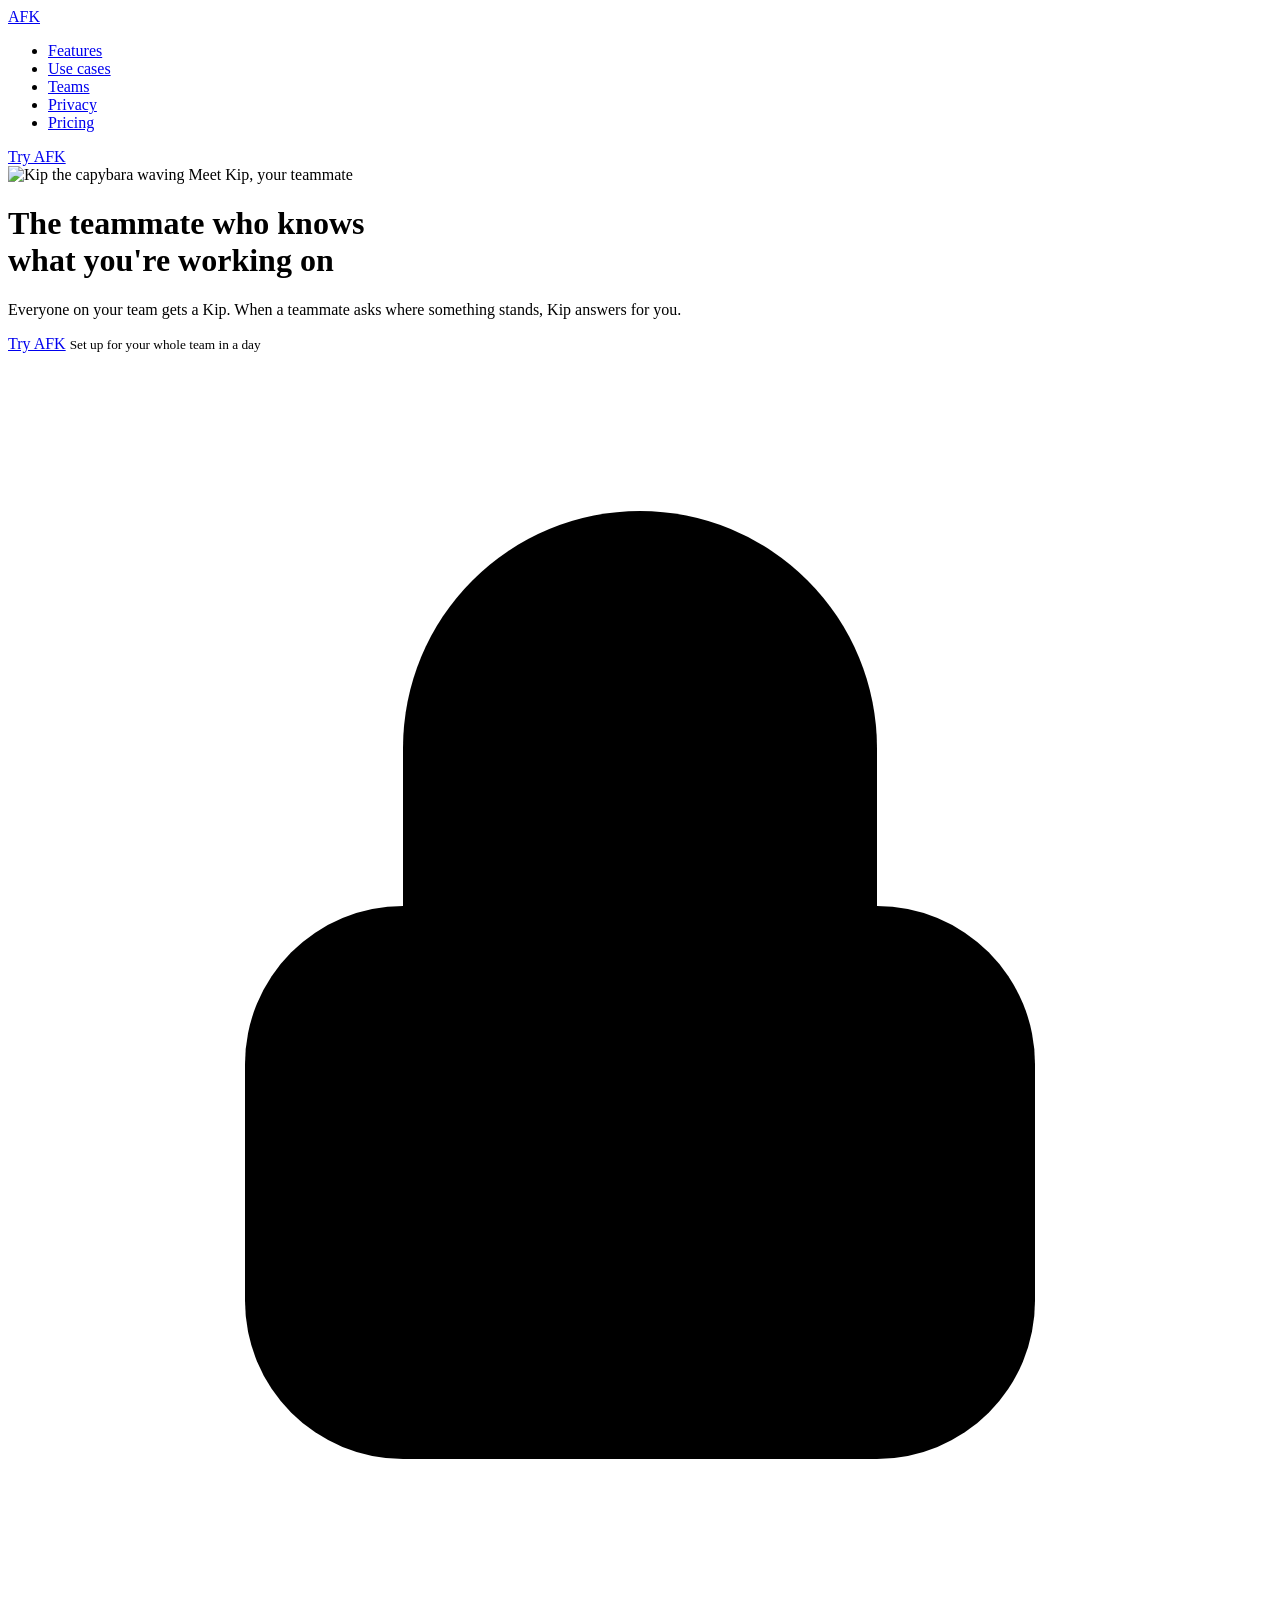
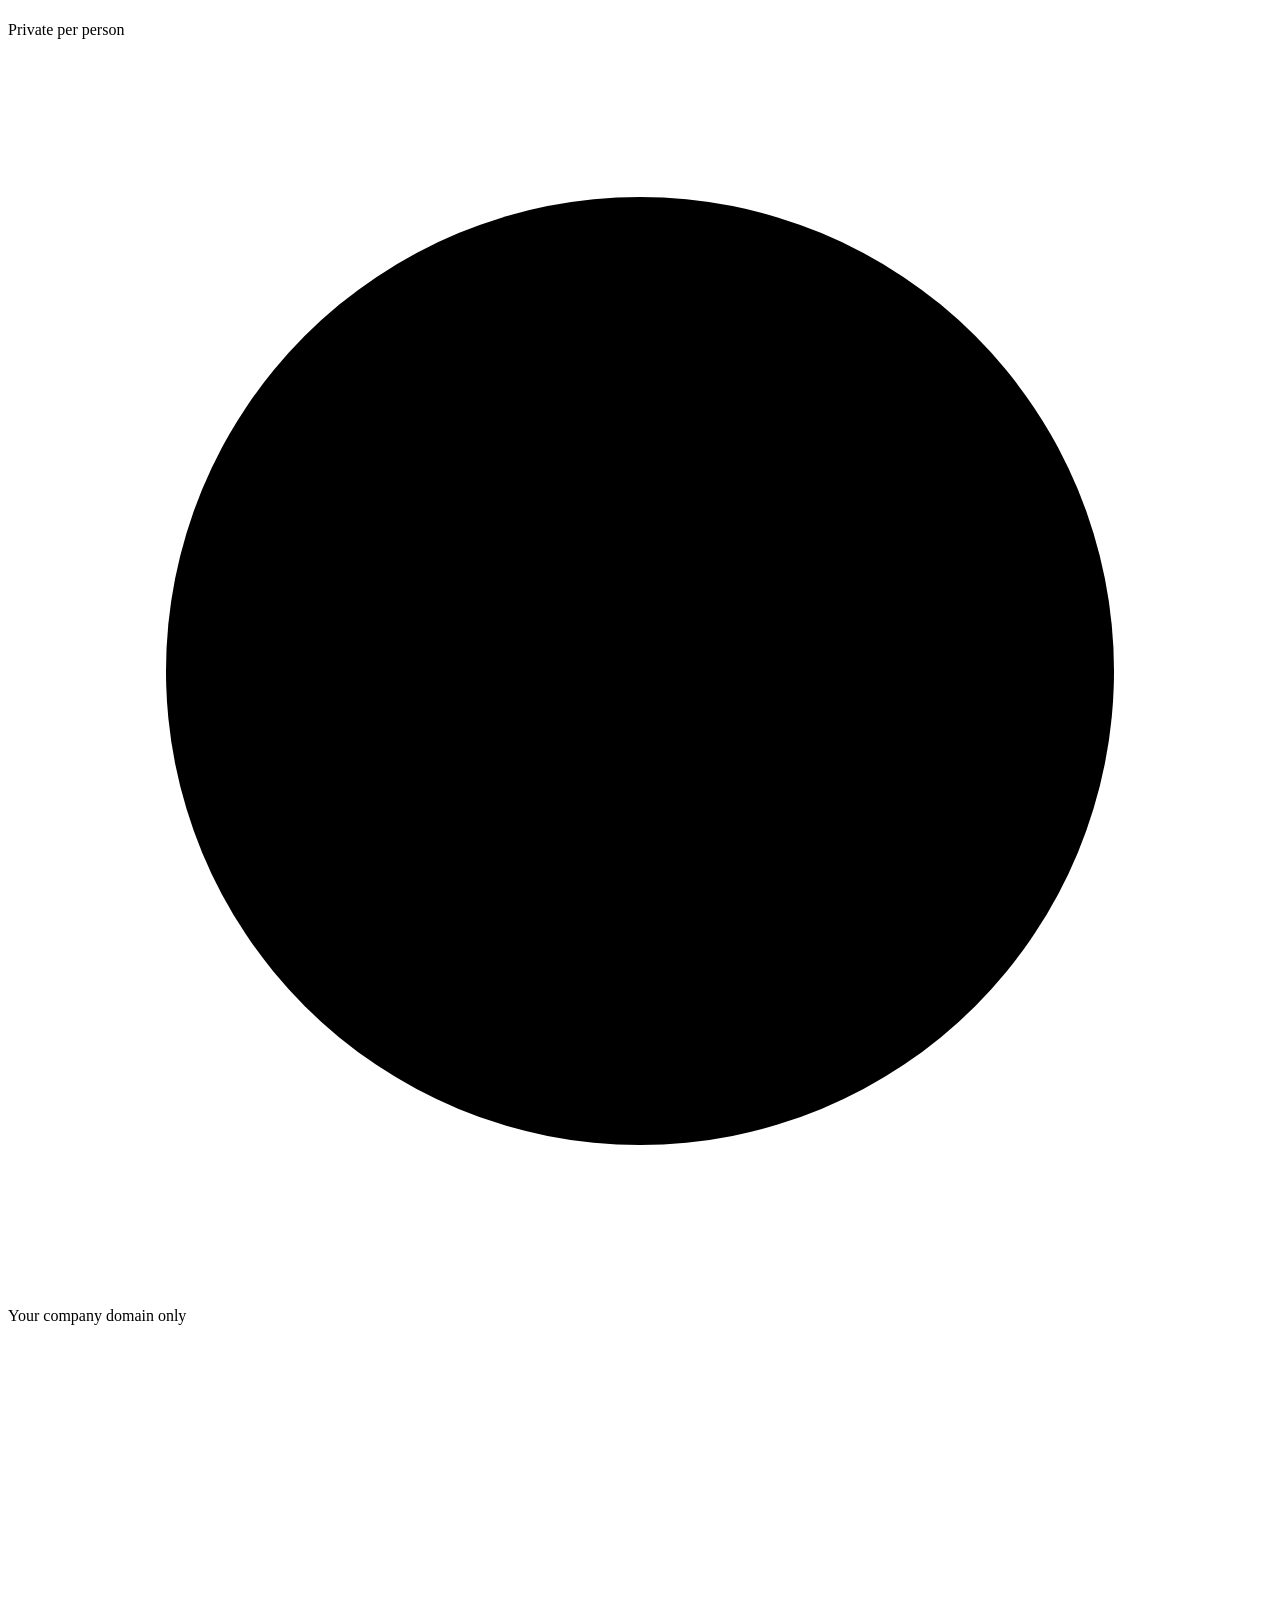
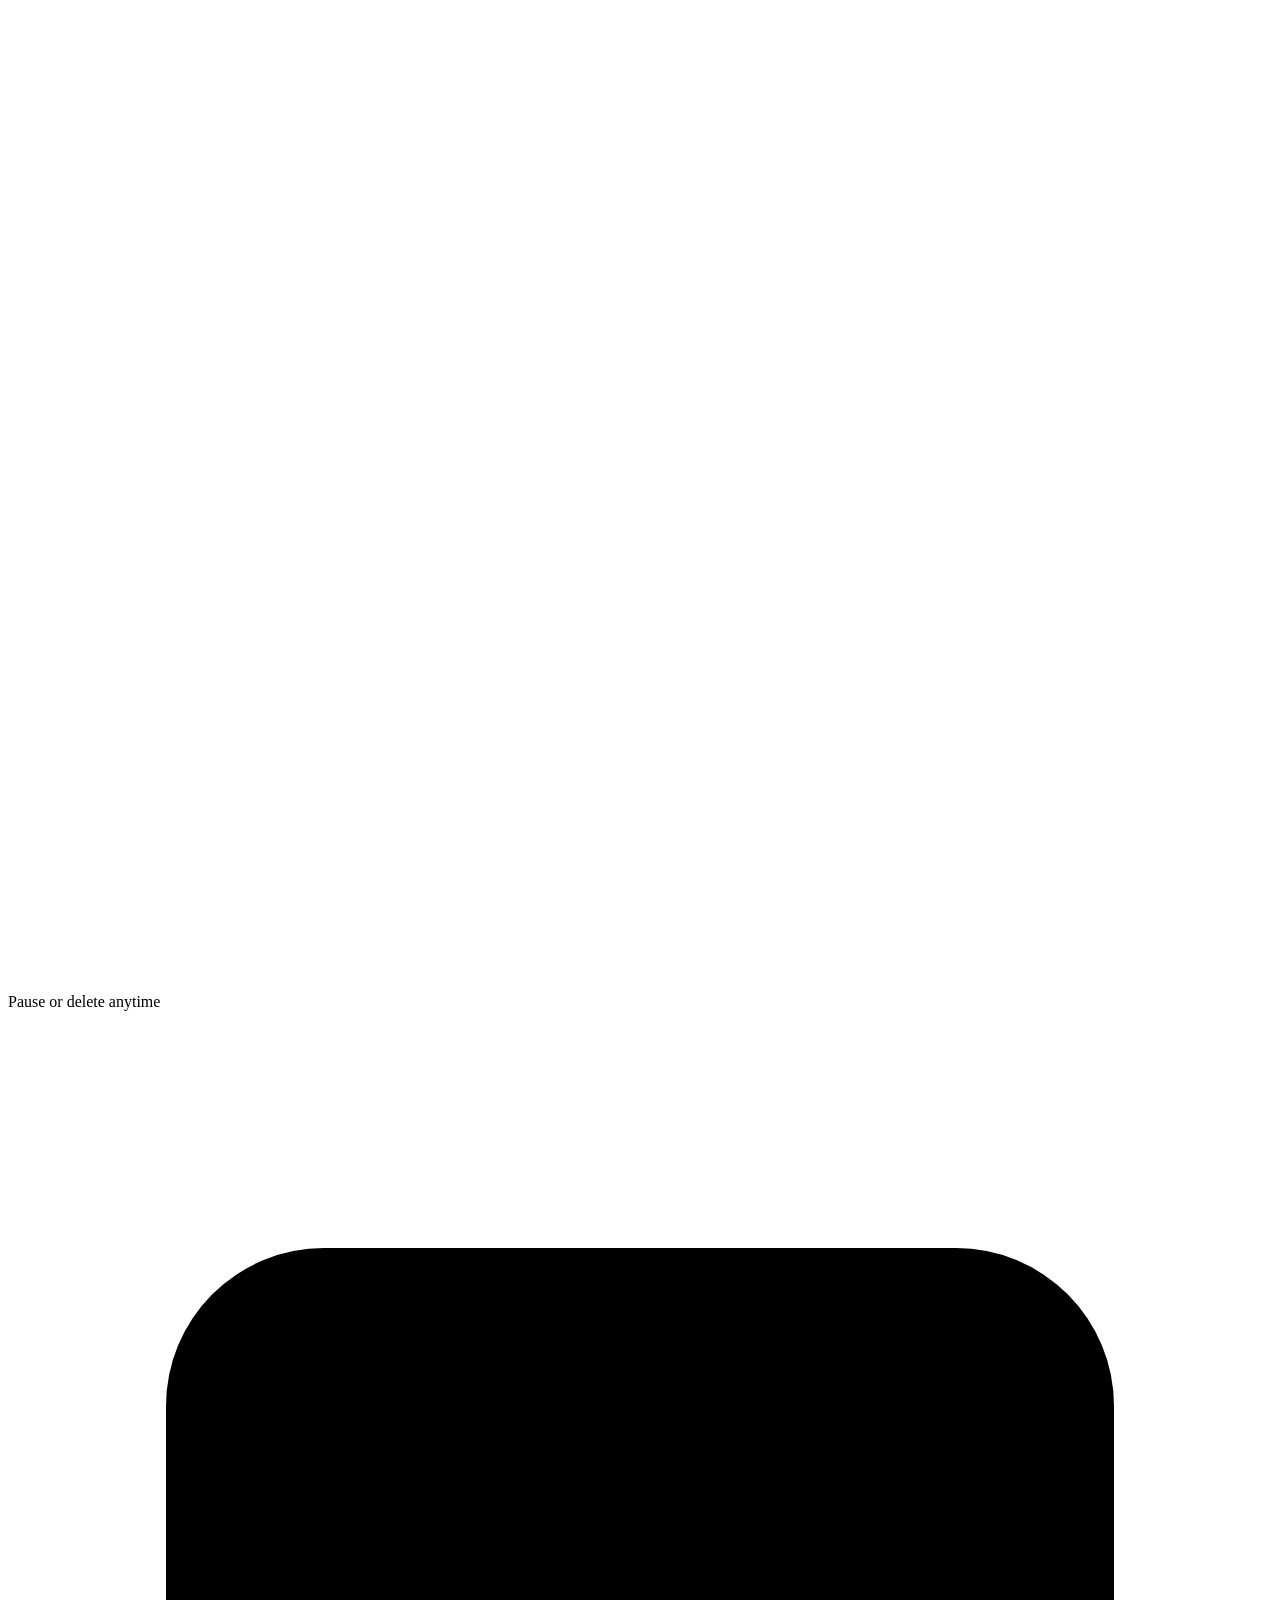
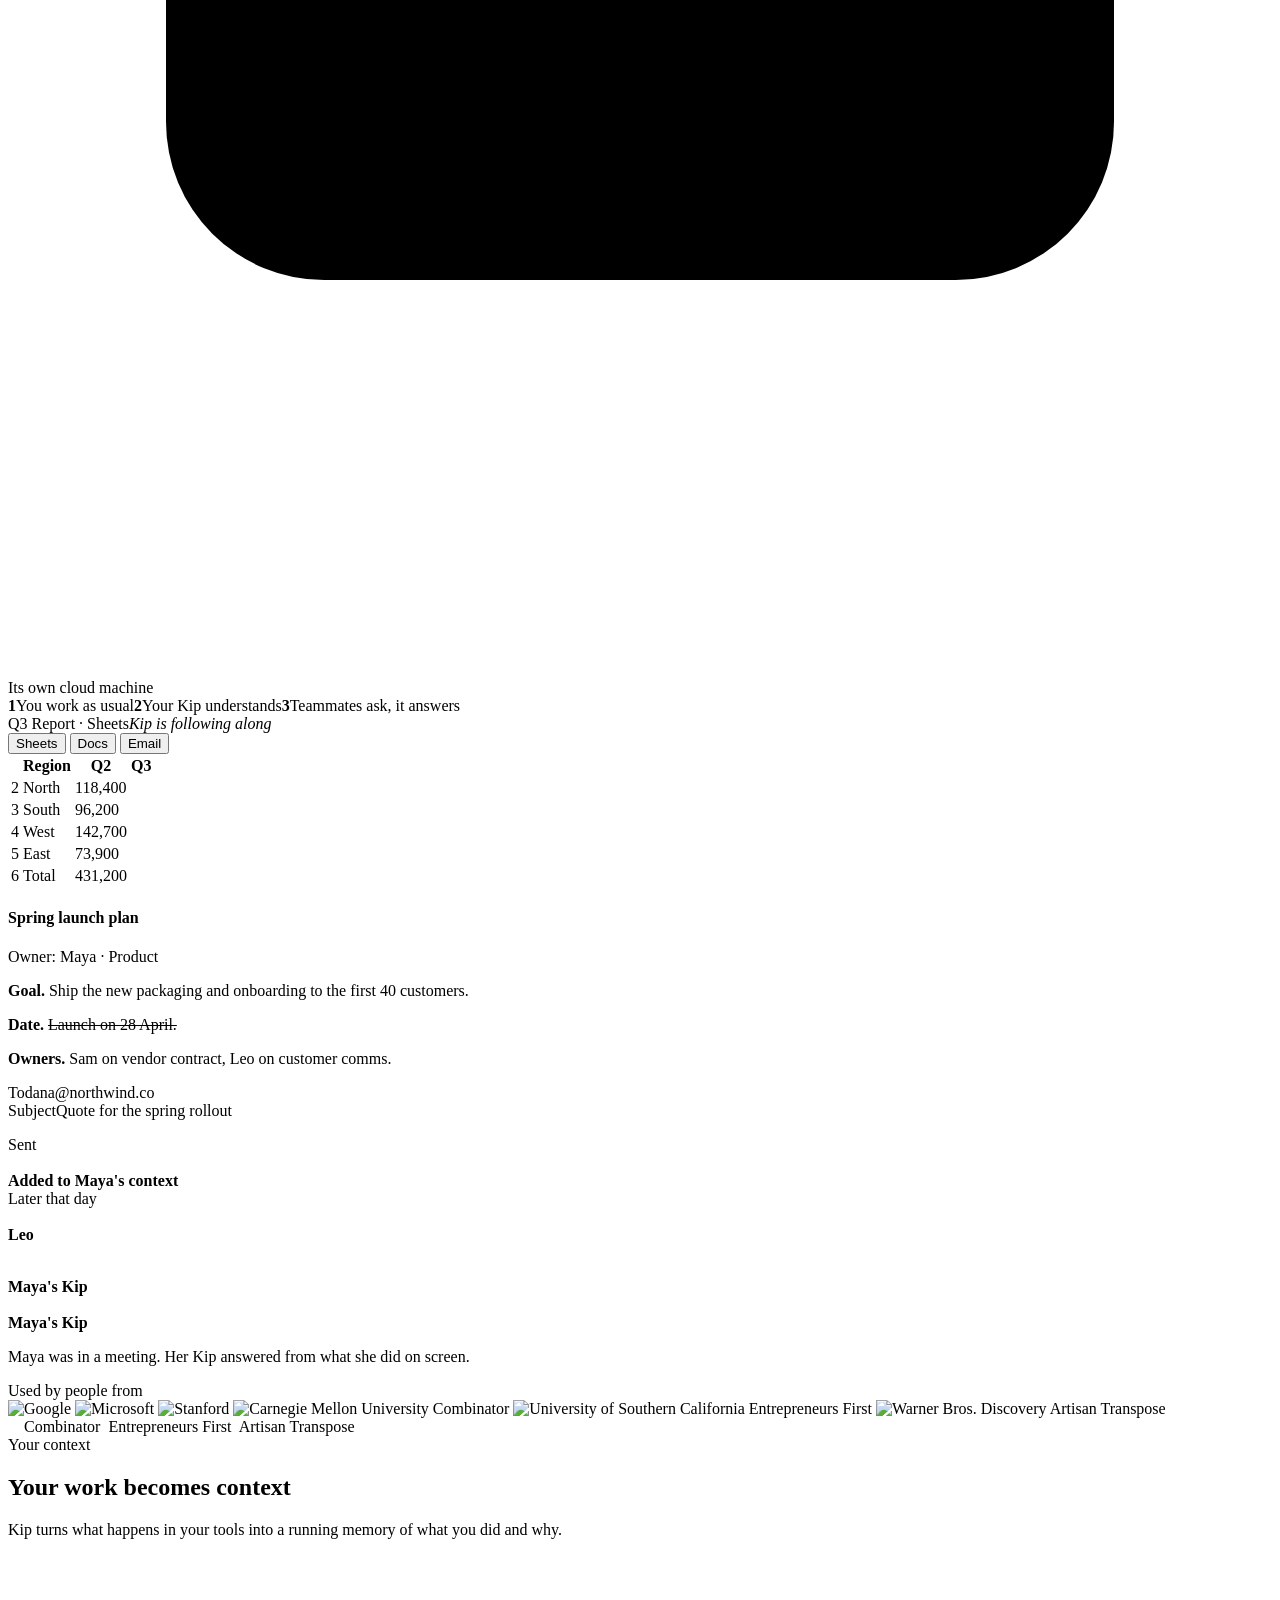
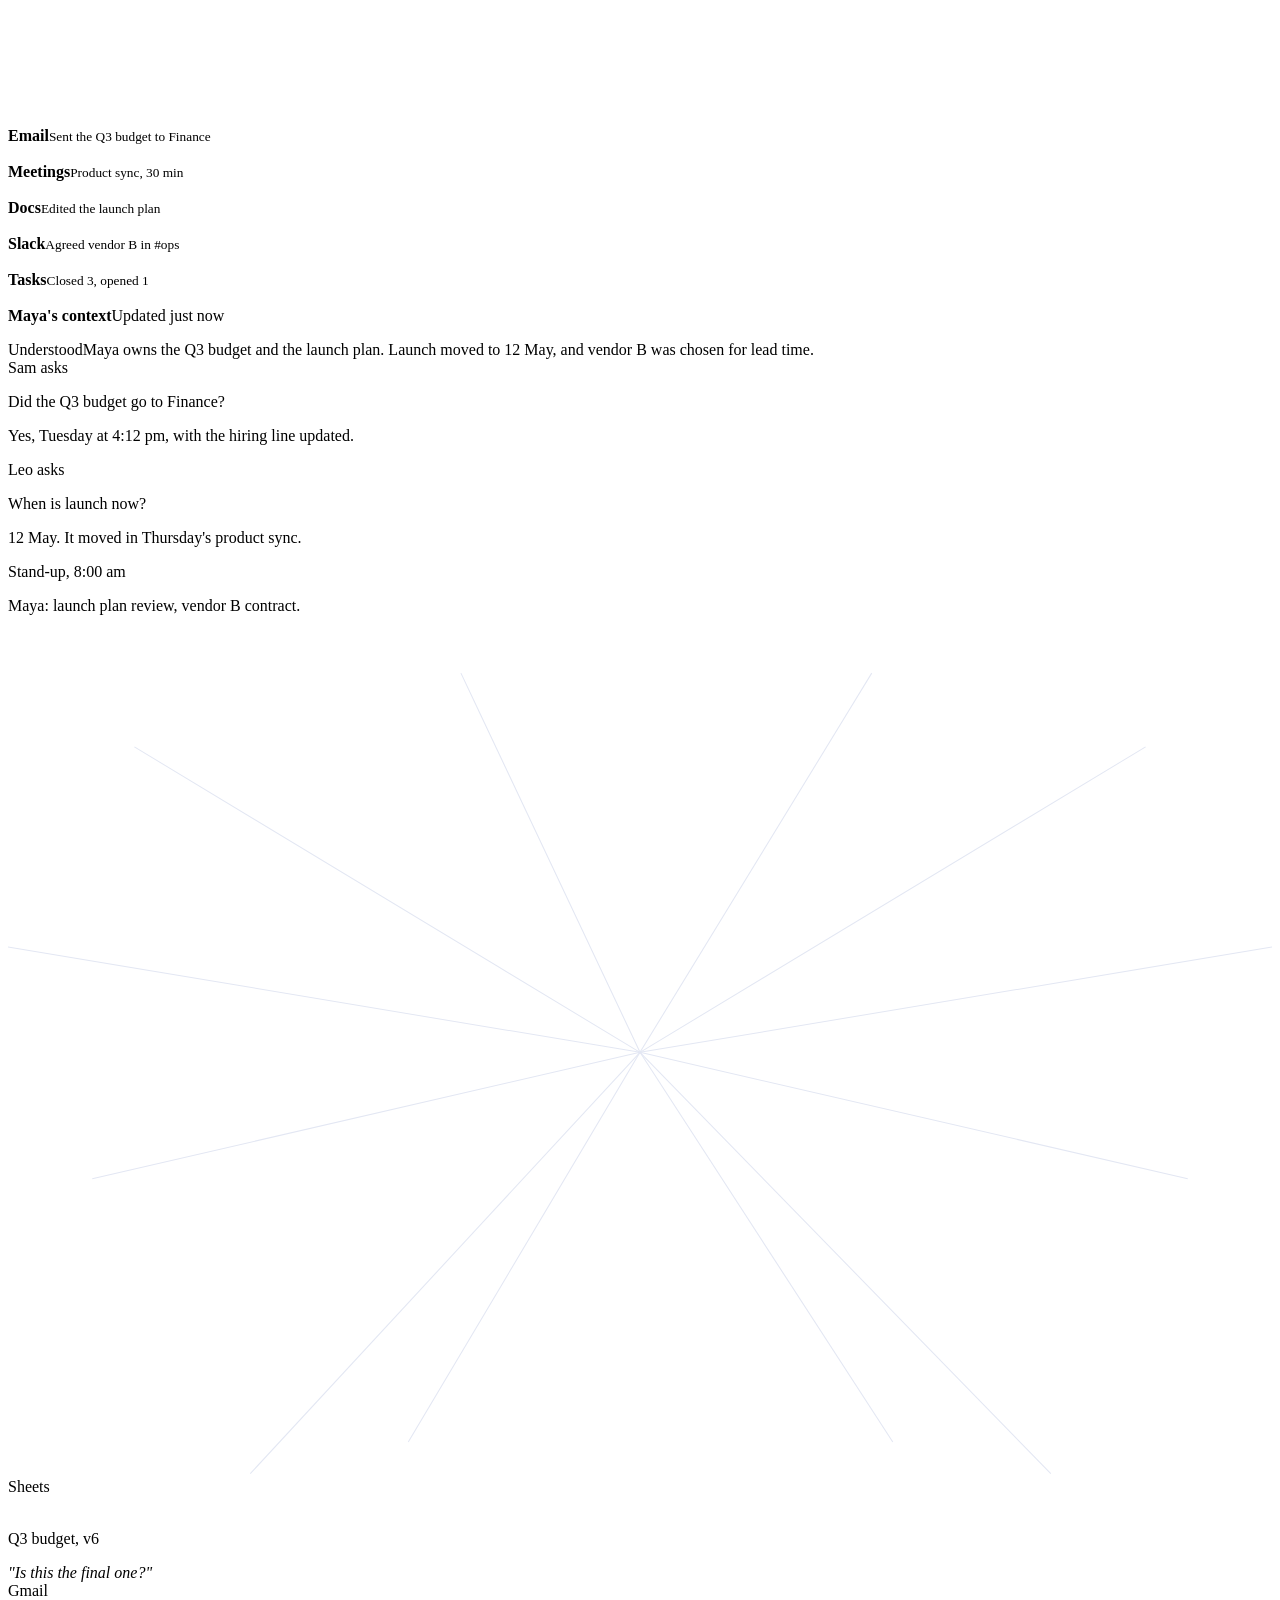
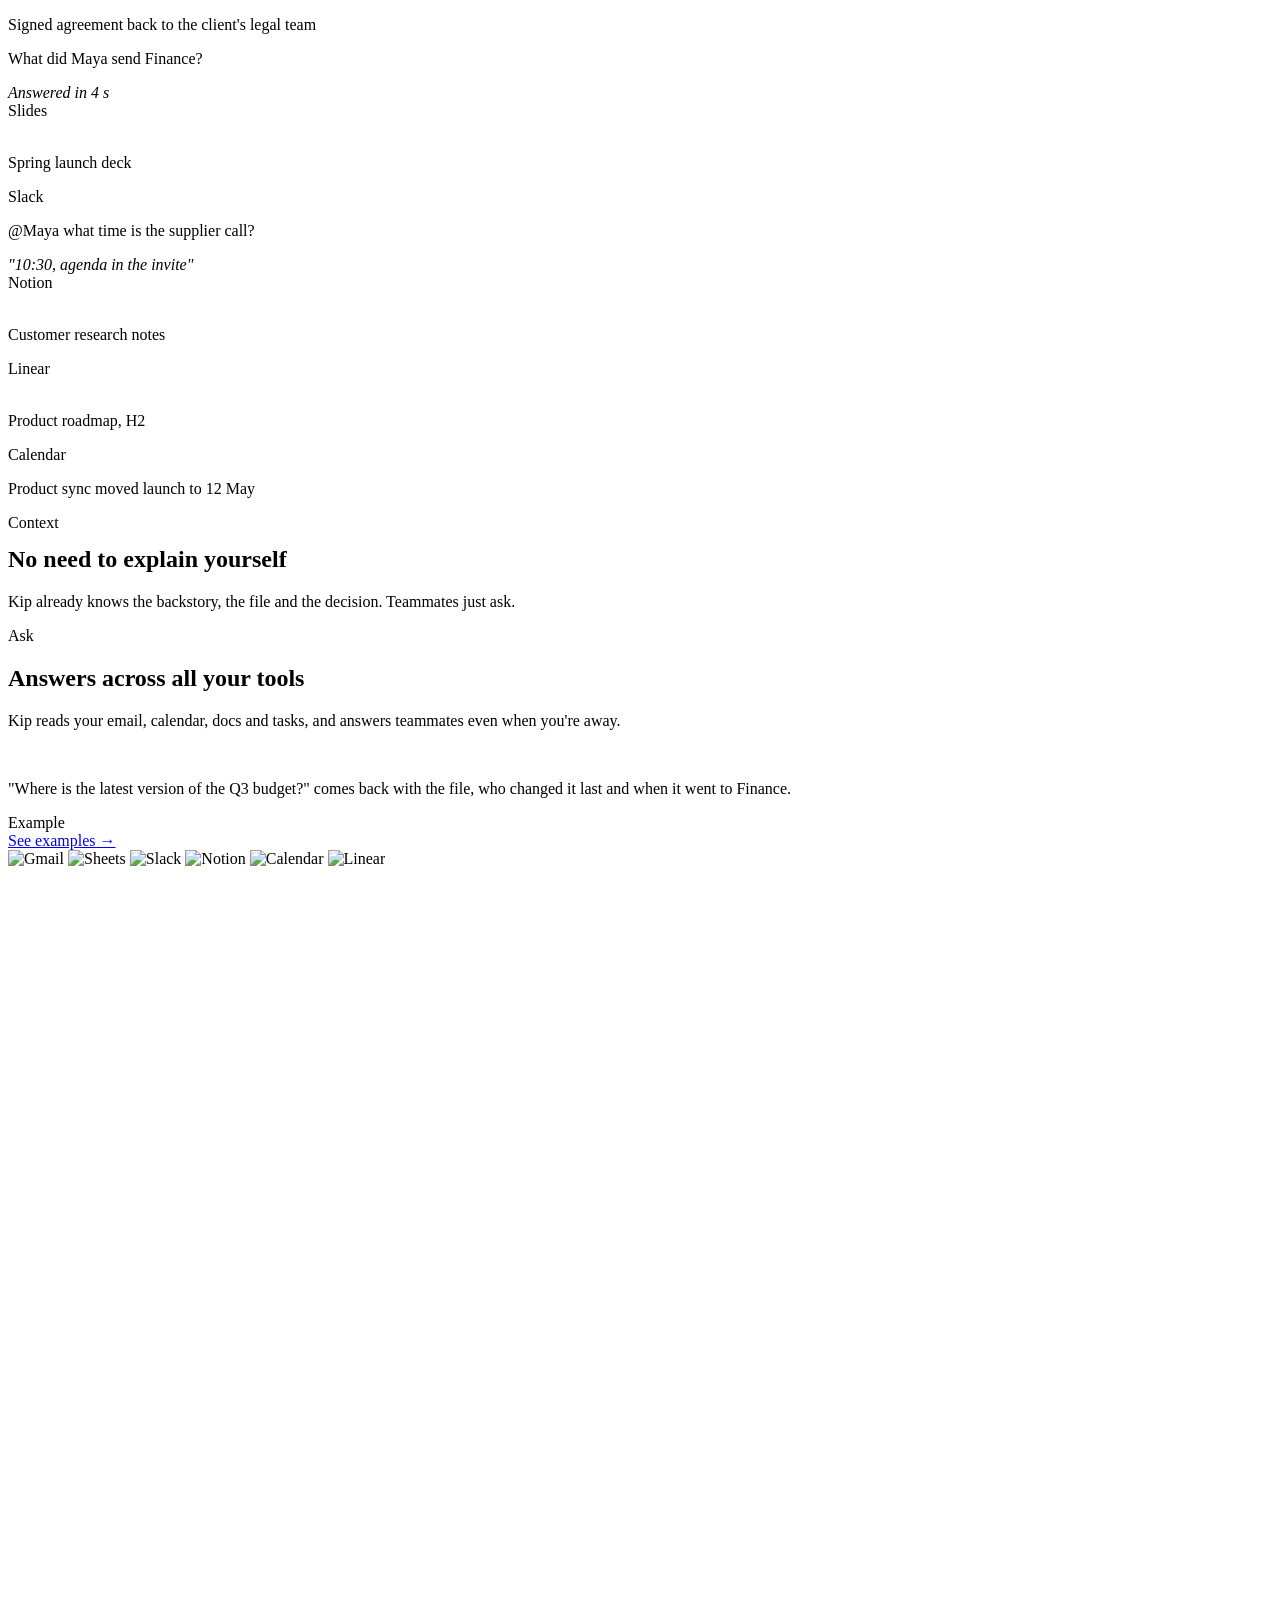
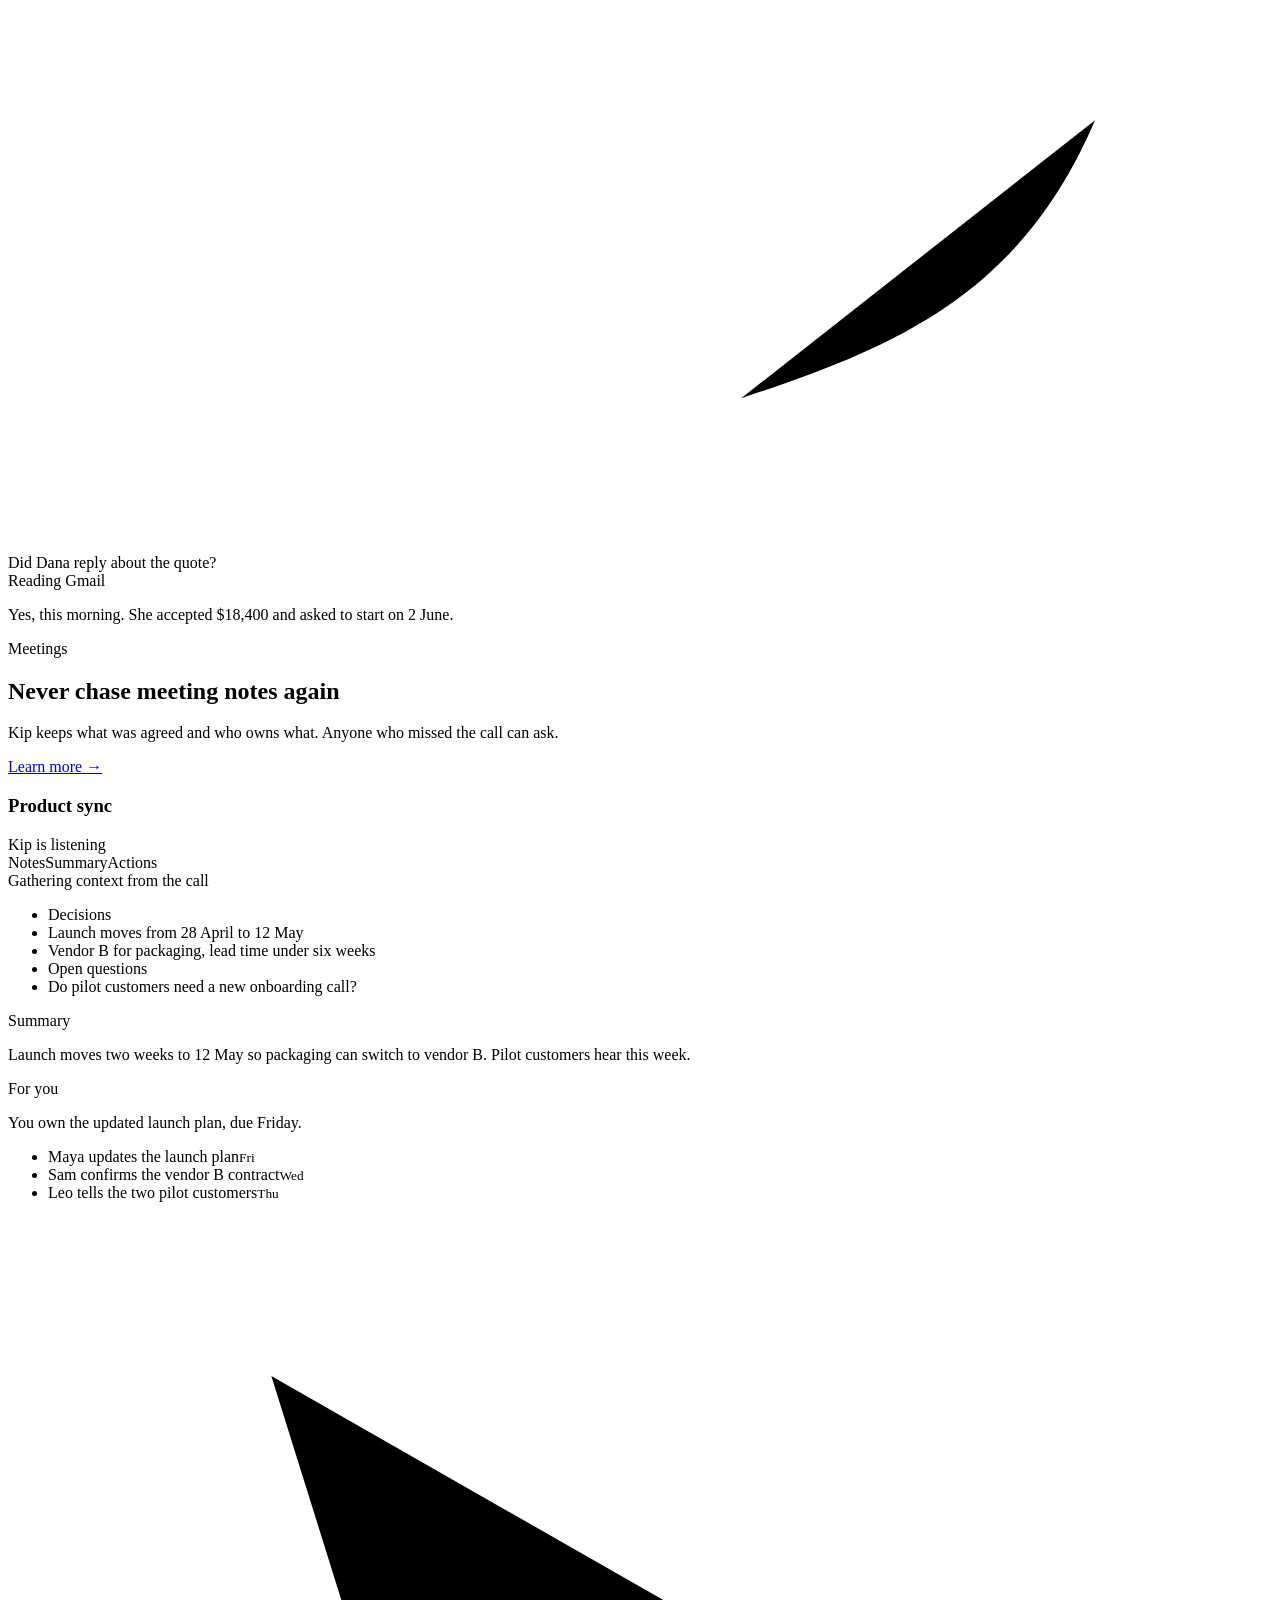
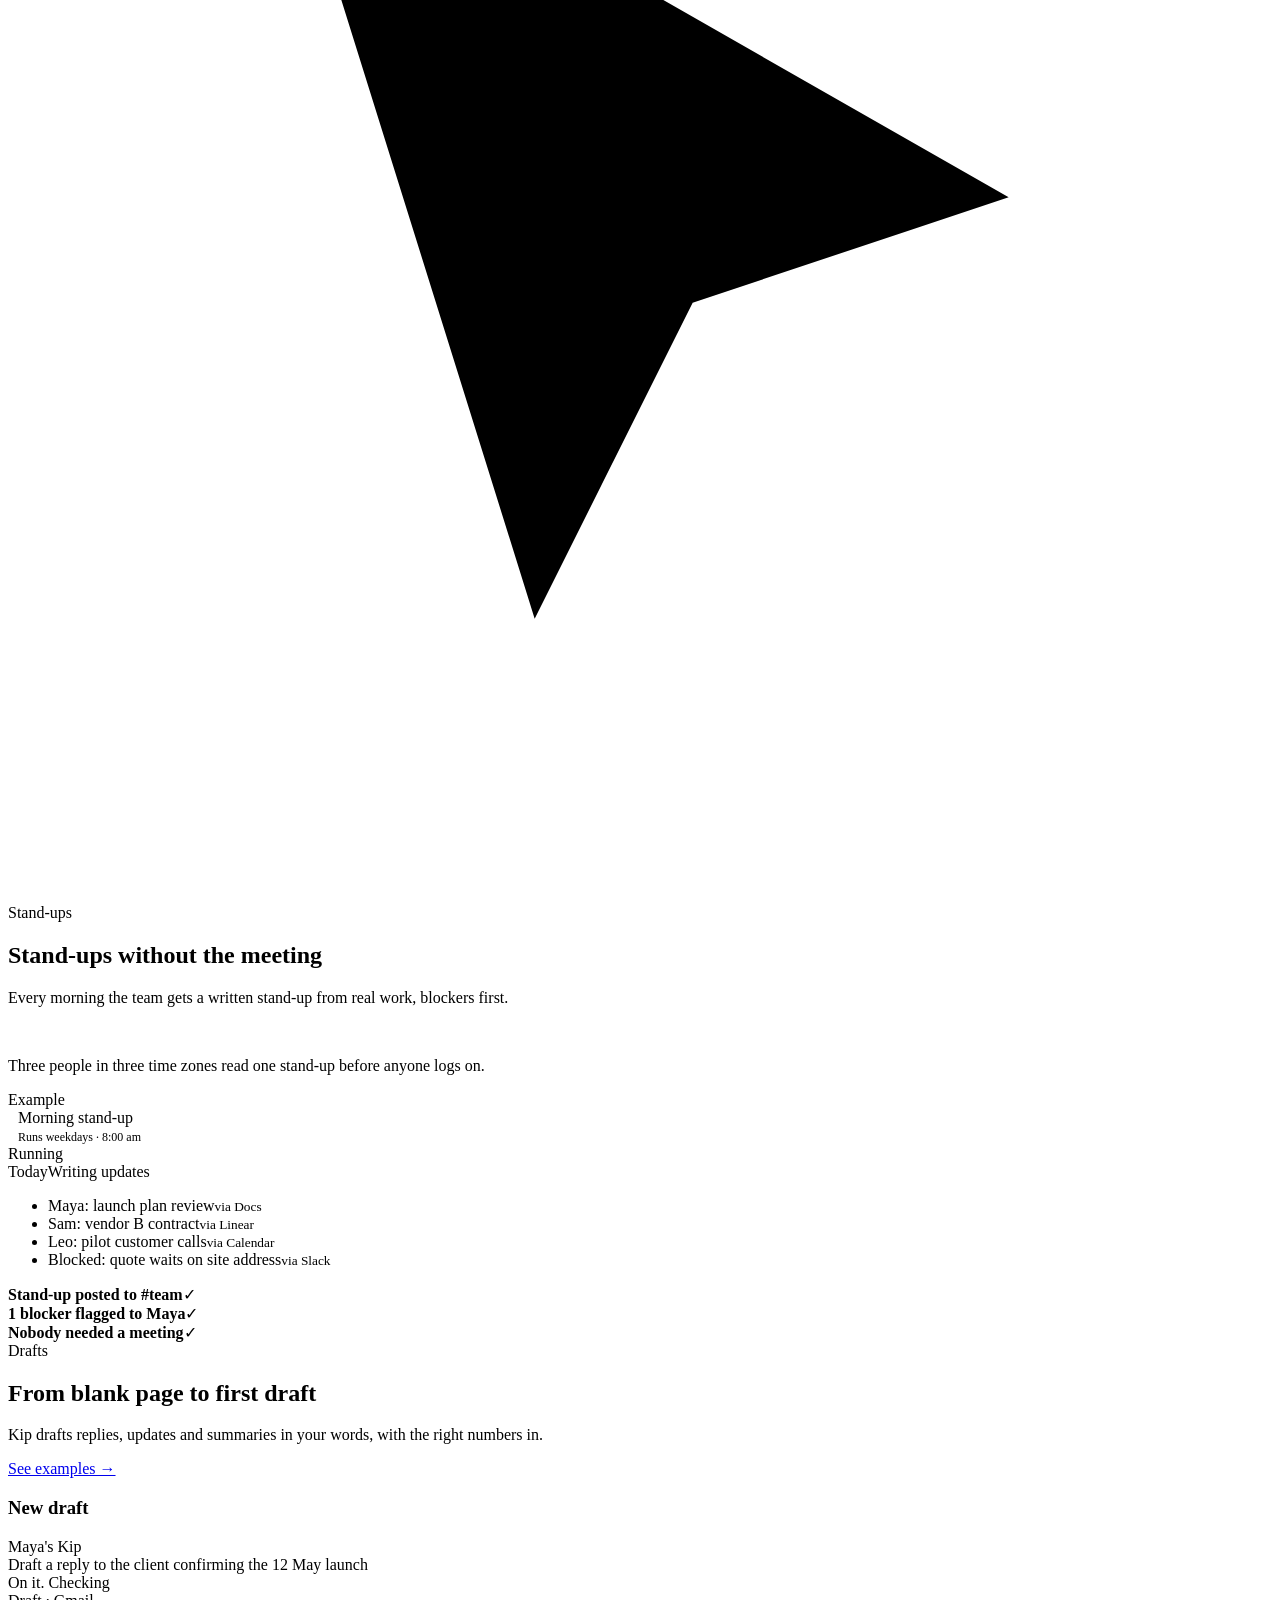
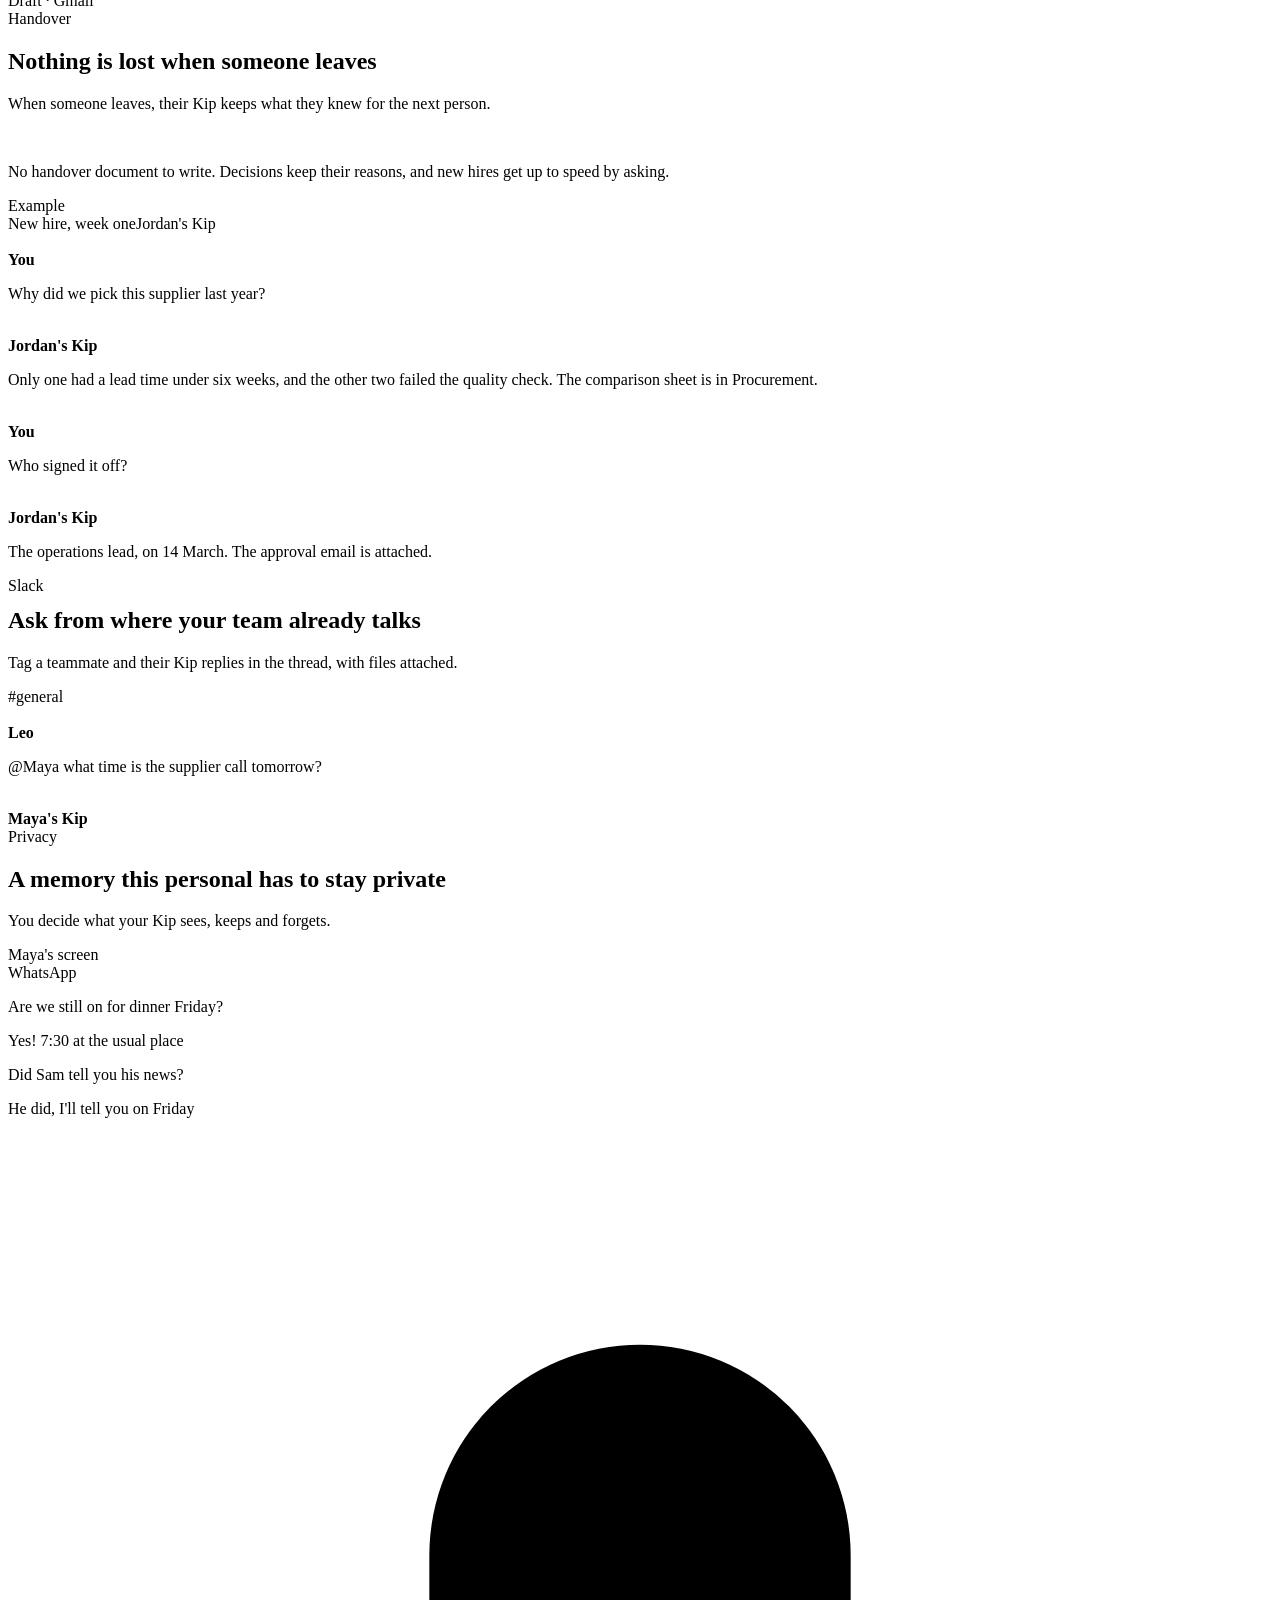
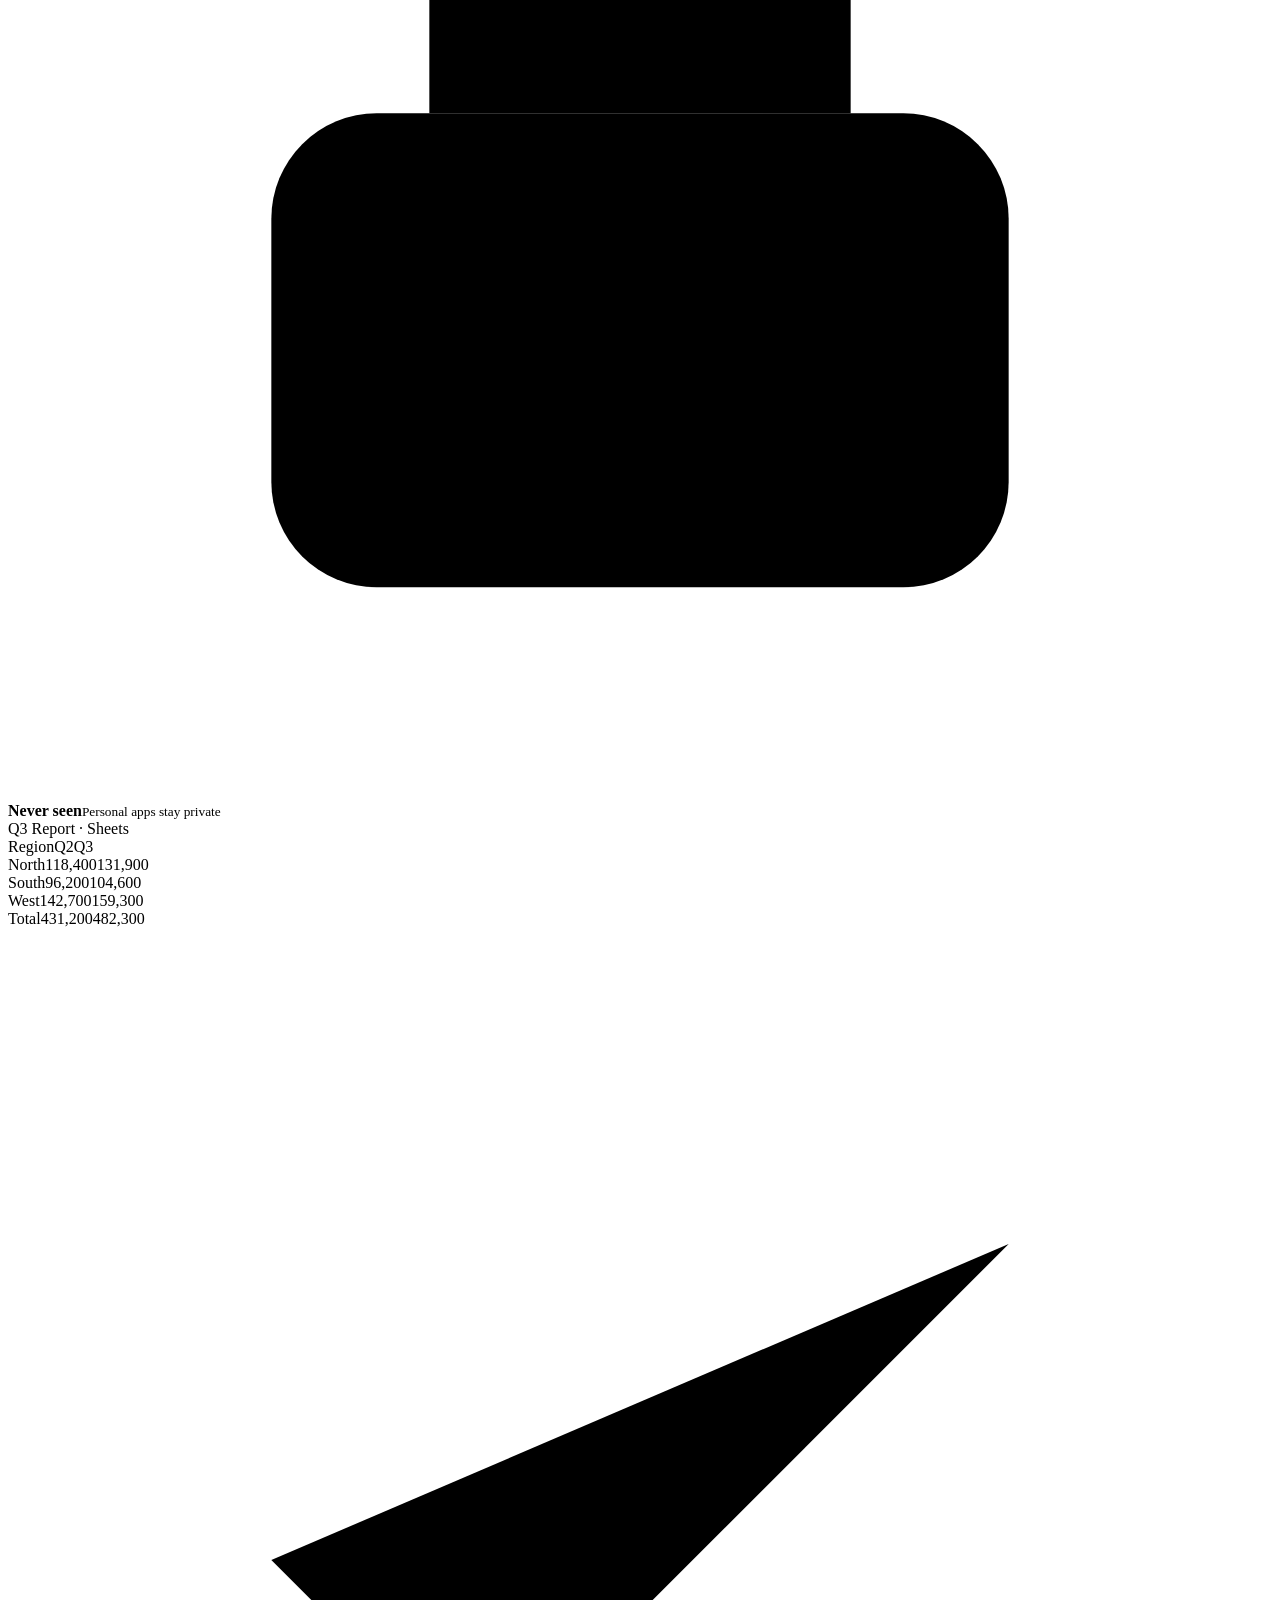
==== public/index.html @ f00093c1 "Absolute image paths in scripts so Kip avatars and app icons load on inner pages Co-Authored-By: Cla" ====
<!doctype html>
<html lang="en">
<head>
<meta charset="utf-8">
<meta name="viewport" content="width=device-width,initial-scale=1">
<title>AFK: the teammate who knows what you're working on</title>
<meta name="description" content="AFK gives everyone on your team a Kip, a teammate that knows what they are working on and answers for them while they are away.">
<meta property="og:title" content="AFK: the teammate who knows what you're working on">
<meta property="og:description" content="AFK gives everyone on your team a Kip, a teammate that knows what they are working on and answers for them while they are away.">
<meta property="og:image" content="https://tryafk.com/img/cta-banner.jpg">
<link rel="icon" href="/img/capy-icon.png">
<link rel="preload" href="/kit/fonts/D-DIN.woff2" as="font" type="font/woff2" crossorigin>
<link rel="preload" href="/kit/fonts/Geist-Variable.woff2" as="font" type="font/woff2" crossorigin>
<link rel="stylesheet" href="/assets/site.css?v=fa511689c8">
</head>
<body class="page-index">

<nav class="nav" id="nav"><div class="w">
  <a class="logo" href="/"><img class="cut" src="/img/capy-1.png" alt="">AFK</a>
  <ul>
    <li><a href="/features/" data-nav="features">Features</a></li>
    <li><a href="/use-cases/" data-nav="use-cases">Use cases</a></li>
    <li><a href="/teams/" data-nav="teams">Teams</a></li>
    <li><a href="/privacy/" data-nav="privacy">Privacy</a></li>
    <li><a href="/pricing/" data-nav="pricing">Pricing</a></li>
  </ul>
  <a class="btn" href="/pricing/">Try AFK</a>
</div></nav>

<header class="hero" id="top">
  <div class="w">
    <img class="capy cut" src="/img/capy-wave.png" alt="Kip the capybara waving">
    <span class="meet">Meet Kip, your teammate</span>
    <h1>The teammate who knows<br>what you're working on</h1>
    <p class="lead">Everyone on your team gets a Kip. When a teammate asks where something stands, Kip answers for you.</p>
    <a class="btn" href="/pricing/"><img src="/img/capy-1.png" alt="">Try AFK</a>
    <small>Set up for your whole team in a day</small>
    <div class="chips">
      <span><svg viewBox="0 0 16 16"><rect x="3" y="7" width="10" height="7" rx="2"/><path d="M5 7V5a3 3 0 0 1 6 0v2"/></svg>Private per person</span>
      <span><svg viewBox="0 0 16 16"><circle cx="8" cy="8" r="6"/><path d="M2 8h12M8 2c2 2 2 10 0 12M8 2c-2 2-2 10 0 12"/></svg>Your company domain only</span>
      <span><svg viewBox="0 0 16 16"><path d="M5 3v10M11 3v10"/></svg>Pause or delete anytime</span>
      <span><svg viewBox="0 0 16 16"><rect x="2" y="3" width="12" height="8" rx="2"/><path d="M5 14h6M8 11v3"/></svg>Its own cloud machine</span>
    </div>
  </div>
  <div class="stage">
    <div class="bg"></div>
    <div class="w">
  <div class="tsteps" id="tsteps"><span class="on"><b>1</b>You work as usual</span><span><b>2</b>Your Kip understands</span><span><b>3</b>Teammates ask, it answers</span></div>
  <div class="tstage" id="twin">
    <div class="screen">
      <div class="bar"><i></i><i></i><i></i><span id="tApp">Q3 Report · Sheets</span><em class="follow"><i></i>Kip is following along</em></div>
      <div class="tapps" id="tapps">
        <button class="on"><img src="/icons/googlesheets.svg" alt=""><span class="t">Sheets</span><i class="prog"></i></button>
        <button><img src="/icons/googledocs.svg" alt=""><span class="t">Docs</span><i class="prog"></i></button>
        <button><img src="/icons/gmail.svg" alt=""><span class="t">Email</span><i class="prog"></i></button>
      </div>
      <div class="scenes">
        <div class="scene on">
          <div class="sheetw"><table class="sheet">
            <thead><tr><th></th><th>Region</th><th>Q2</th><th>Q3</th></tr></thead>
            <tbody>
              <tr><td>2</td><td>North</td><td>118,400</td><td data-v="131,900"></td></tr>
              <tr><td>3</td><td>South</td><td>96,200</td><td data-v="104,600"></td></tr>
              <tr><td>4</td><td>West</td><td>142,700</td><td data-v="159,300"></td></tr>
              <tr><td>5</td><td>East</td><td>73,900</td><td data-v="86,500"></td></tr>
              <tr class="tot"><td>6</td><td>Total</td><td>431,200</td><td data-v="482,300"></td></tr>
            </tbody>
          </table></div>
        </div>
        <div class="scene">
          <div class="doc">
            <h4>Spring launch plan</h4>
            <p class="meta">Owner: Maya · Product</p>
            <p><b>Goal.</b> Ship the new packaging and onboarding to the first 40 customers.</p>
            <p><b>Date.</b> <s class="old">Launch on 28 April.</s> <span class="ty" data-v="Launch moves to 12 May, to give packaging two more weeks."></span></p>
            <p><b>Owners.</b> Sam on vendor contract, Leo on customer comms.</p>
          </div>
        </div>
        <div class="scene">
          <div class="mail">
            <div class="row"><span>To</span>dana@northwind.co</div>
            <div class="row"><span>Subject</span>Quote for the spring rollout</div>
            <p class="ty" data-v="Hi Dana, our quote for the full rollout is $18,400, delivered in three weeks. Happy to walk through it on Thursday. Best, Maya"></p>
            <div class="send">Sent</div>
          </div>
        </div>
      </div>
      <div class="toast" id="toast"><img src="/img/capy-desk.png" alt=""><div><b>Added to Maya's context</b><span id="toastTxt"></span></div></div>
    </div>
    <div class="tchat">
      <div class="hd"><img src="/icons/slack.svg" alt="">Later that day</div>
      <div class="msgs">
        <div class="msg" id="tQ"><img src="/img/capy-wave.png" alt=""><div><b id="tWho">Leo</b><div class="bub"><p id="tQtxt"></p></div></div></div>
        <div class="msg" id="tT"><img src="/img/capy-1.png" alt=""><div><b>Maya's Kip</b><div class="bub"><span class="typing"><i></i><i></i><i></i></span></div></div></div>
        <div class="msg" id="tA"><img src="/img/capy-1.png" alt=""><div><b>Maya's Kip</b><div class="bub"><p id="tAtxt"></p><span class="srcpill" id="tSrc"></span></div></div></div>
      </div>
      <p class="tnote">Maya was in a meeting. Her Kip answered from what she did on screen.</p>
    </div>
  </div>
    </div>
  </div>
</header>

<section class="used">
  <span class="mono">Used by people from</span>
  <div class="marquee"><div class="track">
    <div class="set">
      <img src="/logos/google.svg" alt="Google" class="h26">
      <img src="/logos/microsoft.svg" alt="Microsoft">
      <img src="/logos/stanford.svg" alt="Stanford">
      <img src="/logos/cmu.svg" alt="Carnegie Mellon University" class="h26">
      <span class="wm yc"><img src="/logos/yc.svg" alt="">Combinator</span>
      <img src="/logos/usc.svg" alt="University of Southern California">
      <span class="wm ef">Entrepreneurs First</span>
      <img src="/logos/wbd.svg" alt="Warner Bros. Discovery" class="h40">
      <span class="wm ar">Artisan</span>
      <span class="wm tp">Transpose</span>
    </div>
    <div class="set" aria-hidden="true">
      <img src="/logos/google.svg" alt="" class="h26">
      <img src="/logos/microsoft.svg" alt="">
      <img src="/logos/stanford.svg" alt="">
      <img src="/logos/cmu.svg" alt="" class="h26">
      <span class="wm yc"><img src="/logos/yc.svg" alt="">Combinator</span>
      <img src="/logos/usc.svg" alt="">
      <span class="wm ef">Entrepreneurs First</span>
      <img src="/logos/wbd.svg" alt="" class="h40">
      <span class="wm ar">Artisan</span>
      <span class="wm tp">Transpose</span>
    </div>
  </div></div>
</section>



<section class="pipe" id="context"><div class="w">
  <div class="head rv">
    <span class="eyebrow">Your context</span>
    <h2>Your work becomes context</h2>
    <p class="lead">Kip turns what happens in your tools into a running memory of what you did and why.</p>
  </div>
  <div class="flow rv" id="flow">
    <svg class="wires" id="wires" aria-hidden="true"></svg>
    <div class="srcs" id="srcs">
      <div class="s"><span class="ic"><img src="/icons/gmail.svg" alt=""></span><div><b>Email</b><small>Sent the Q3 budget to Finance</small></div><i class="live"></i></div>
      <div class="s"><span class="ic"><img src="/icons/googlecalendar.svg" alt=""></span><div><b>Meetings</b><small>Product sync, 30 min</small></div><i class="live"></i></div>
      <div class="s"><span class="ic"><img src="/icons/googledocs.svg" alt=""></span><div><b>Docs</b><small>Edited the launch plan</small></div><i class="live"></i></div>
      <div class="s"><span class="ic"><img src="/icons/slack.svg" alt=""></span><div><b>Slack</b><small>Agreed vendor B in #ops</small></div><i class="live"></i></div>
      <div class="s"><span class="ic"><img src="/icons/linear.svg" alt=""></span><div><b>Tasks</b><small>Closed 3, opened 1</small></div><i class="live"></i></div>
    </div>
    <div class="ctxbox" id="ctxbox">
      <div class="top"><img class="cut" src="/img/capy-desk.png" alt=""><div><b>Maya's context</b><span class="mono" style="color:var(--mute)">Updated just now</span></div></div>
      <ul id="ctxlist"></ul>
      <div class="und" id="und"><span class="mono">Understood</span>Maya owns the Q3 budget and the launch plan. Launch moved to 12 May, and vendor B was chosen for lead time.</div>
    </div>
    <div class="outs">
      <div class="o"><span class="mono">Sam asks</span><p>Did the Q3 budget go to Finance?</p><p>Yes, Tuesday at 4:12 pm, with the hiring line updated.</p></div>
      <div class="o"><span class="mono">Leo asks</span><p>When is launch now?</p><p>12 May. It moved in Thursday's product sync.</p></div>
      <div class="o"><span class="mono">Stand-up, 8:00 am</span><p>Maya: launch plan review, vendor B contract.</p></div>
    </div>
  </div>
</div></section>

<section class="cloud" id="features">
  <svg class="rays" viewBox="0 0 1200 800" preserveAspectRatio="none" aria-hidden="true">
    <g stroke="#E3E7F3" stroke-width="1" fill="none">
      <path d="M600 400L120 110"/><path d="M600 400L430 40"/><path d="M600 400L1080 110"/><path d="M600 400L80 520"/><path d="M600 400L1120 520"/>
      <path d="M600 400L380 770"/><path d="M600 400L840 770"/><path d="M600 400L0 300"/><path d="M600 400L1200 300"/><path d="M600 400L820 40"/><path d="M600 400L230 800"/><path d="M600 400L990 800"/>
    </g>
  </svg>
  <div class="ctx c1"><div class="top"><img src="/icons/googledrive.svg" alt="">Sheets</div><img class="th" src="/img/t-sheet.jpg" alt=""><p>Q3 budget, v6</p><em>"Is this the final one?"</em></div>
  <div class="ctx c2"><div class="top"><img src="/icons/gmail.svg" alt="">Gmail</div><p>Signed agreement back to the client's legal team</p></div>
  <div class="ctx c8 ask"><p>What did Maya send Finance?</p><em>Answered in 4 s</em></div>
  <div class="ctx c3"><div class="top"><img src="/icons/googledocs.svg" alt="">Slides</div><img class="th" src="/img/t-deck.jpg" alt=""><p>Spring launch deck</p></div>
  <div class="ctx c4"><div class="top"><img src="/icons/slack.svg" alt="">Slack</div><p>@Maya what time is the supplier call?</p><em>"10:30, agenda in the invite"</em></div>
  <div class="ctx c5"><div class="top"><img src="/icons/notion.svg" alt="">Notion</div><img class="th" src="/img/t-research.jpg" alt=""><p>Customer research notes</p></div>
  <div class="ctx c6"><div class="top"><img src="/icons/linear.svg" alt="">Linear</div><img class="th" src="/img/t-map.jpg" alt=""><p>Product roadmap, H2</p></div>
  <div class="ctx c7"><div class="top"><img src="/icons/googlecalendar.svg" alt="">Calendar</div><p>Product sync moved launch to 12 May</p></div>
  <div class="center rv">
    <span class="eyebrow">Context</span>
    <h2 style="margin-top:14px">No need to explain yourself</h2>
    <p class="lead">Kip already knows the backstory, the file and the decision. Teammates just ask.</p>
  </div>
</section>

<section class="feat">
  <div class="w">
    <div class="txt rv">
      <span class="eyebrow">Ask</span>
      <h2>Answers across all your tools</h2>
      <p class="lead">Kip reads your email, calendar, docs and tasks, and answers teammates even when you're away.</p>
      <div class="note"><img class="cut" src="/img/capy-1.png" alt=""><div><p>"Where is the latest version of the Q3 budget?" comes back with the file, who changed it last and when it went to Finance.</p><span class="mono">Example</span></div></div>
      <a class="more" href="/use-cases/">See examples →</a>
    </div>
    <div class="vis rv">
      <div class="arc" id="arc">
        <div class="arcicons">
          <span class="ai"><img src="/icons/gmail.svg" alt="Gmail"></span>
          <span class="ai"><img src="/icons/googlesheets.svg" alt="Sheets"></span>
          <span class="ai"><img src="/icons/slack.svg" alt="Slack"></span>
          <span class="ai"><img src="/icons/notion.svg" alt="Notion"></span>
          <span class="ai"><img src="/icons/googlecalendar.svg" alt="Calendar"></span>
          <span class="ai"><img src="/icons/linear.svg" alt="Linear"></span>
        </div>
        <div class="focus"><img id="arcFocus" src="/icons/gmail.svg" alt=""></div>
        <svg class="dash" viewBox="0 0 100 100" preserveAspectRatio="none" aria-hidden="true"><path d="M86 66 C 80 80, 70 84, 58 88" /></svg>
        <div class="arccard">
          <div class="arcq">Did Dana reply about the quote?</div>
          <div class="arcread"><span class="sp"></span><span id="arcRead">Reading Gmail</span></div>
          <p id="arcAns">Yes, this morning. She accepted $18,400 and asked to start on 2 June.</p>
        </div>
      </div>
    </div>
  </div>
</section>

<section class="feat rev">
  <div class="w">
    <div class="txt rv">
      <span class="eyebrow">Meetings</span>
      <h2>Never chase meeting notes again</h2>
      <p class="lead">Kip keeps what was agreed and who owns what. Anyone who missed the call can ask.</p>
      <a class="more" href="/features/#meetings">Learn more →</a>
    </div>
    <div class="vis rv">
      <div class="panel" id="meet">
        <div class="hd"><h3>Product sync</h3><span class="rec"><i></i>Kip is listening</span></div>
        <div class="mtabs"><span class="on" data-t="notes">Notes</span><span data-t="sum">Summary</span><span data-t="act">Actions</span></div>
        <div class="bd mbody">
          <div class="mview mgather on"><div class="think"><span class="sp"></span>Gathering context from the call</div><div class="sk"></div><div class="sk s2"></div><div class="sk"></div><div class="sk s3"></div></div>
          <ul class="notes mview" id="notes">
            <li class="h">Decisions</li>
            <li>Launch moves from 28 April to 12 May</li>
            <li>Vendor B for packaging, lead time under six weeks</li>
            <li class="h">Open questions</li>
            <li>Do pilot customers need a new onboarding call?</li>
          </ul>
          <div class="mview msum"><p class="mh">Summary</p><p>Launch moves two weeks to 12 May so packaging can switch to vendor B. Pilot customers hear this week.</p><p class="mh">For you</p><p>You own the updated launch plan, due Friday.</p></div>
          <ul class="mview todo mact">
            <li><i class="ck"></i><span>Maya updates the launch plan</span><small>Fri</small></li>
            <li><i class="ck"></i><span>Sam confirms the vendor B contract</span><small>Wed</small></li>
            <li><i class="ck"></i><span>Leo tells the two pilot customers</span><small>Thu</small></li>
          </ul>
        </div>
        <span class="mcur" id="mcur"><svg viewBox="0 0 24 24"><path d="M5 3l14 8-6 2-3 6z"/></svg></span>
        <img class="peek cut" src="/img/capy-notes.png" alt="">
      </div>
    </div>
  </div>
</section>

<section class="feat">
  <div class="w">
    <div class="txt rv">
      <span class="eyebrow">Stand-ups</span>
      <h2>Stand-ups without the meeting</h2>
      <p class="lead">Every morning the team gets a written stand-up from real work, blockers first.</p>
      <div class="note"><img class="cut" src="/img/capy-wave.png" alt=""><div><p>Three people in three time zones read one stand-up before anyone logs on.</p><span class="mono">Example</span></div></div>
    </div>
    <div class="vis rv">
      <div class="panel" id="stand">
        <div class="hd"><div style="display:flex;align-items:center;gap:10px"><span class="sicon"><img src="/img/capy-1.png" alt=""></span><div><b style="font-weight:500;display:block">Morning stand-up</b><small style="font-size:12px;color:var(--mute)">Runs weekdays · 8:00 am</small></div></div><span class="pill g" id="stStatus">Running</span></div>
        <div class="bd">
          <div class="slive on" id="slive">
            <div class="srow"><span class="mono" style="color:var(--mute)">Today</span><span class="adding"><i></i>Writing updates</span></div>
            <ul class="todo">
              <li><i class="ck"></i><span>Maya: launch plan review</span><small>via Docs</small></li>
              <li><i class="ck"></i><span>Sam: vendor B contract</span><small>via Linear</small></li>
              <li><i class="ck"></i><span>Leo: pilot customer calls</span><small>via Calendar</small></li>
              <li><i class="ck"></i><span>Blocked: quote waits on site address</span><small>via Slack</small></li>
            </ul>
          </div>
          <div class="sdone" id="sdone">
            <div class="dcard"><img src="/icons/slack.svg" alt=""><b>Stand-up posted to #team</b><span>✓</span></div>
            <div class="dcard"><img src="/icons/linear.svg" alt=""><b>1 blocker flagged to Maya</b><span>✓</span></div>
            <div class="dcard"><img src="/icons/googlecalendar.svg" alt=""><b>Nobody needed a meeting</b><span>✓</span></div>
          </div>
        </div>
      </div>
    </div>
  </div>
</section>

<section class="feat rev">
  <div class="w">
    <div class="txt rv">
      <span class="eyebrow">Drafts</span>
      <h2>From blank page to first draft</h2>
      <p class="lead">Kip drafts replies, updates and summaries in your words, with the right numbers in.</p>
      <a class="more" href="/use-cases/">See examples →</a>
    </div>
    <div class="vis rv">
      <div class="panel draft" id="draft">
        <div class="hd"><h3>New draft</h3><span class="pill">Maya's Kip</span></div>
        <div class="bd">
          <div class="q">Draft a reply to the client confirming the 12 May launch</div>
          <div class="on" id="dOn">On it. Checking</div>
          <div class="pull" id="dPull"></div>
          <div class="doc" id="dDoc"><span class="mono">Draft · Gmail</span><span id="dTxt"></span></div>
        </div>
      </div>
    </div>
  </div>
</section>

<section class="feat">
  <div class="w">
    <div class="txt rv">
      <span class="eyebrow">Handover</span>
      <h2>Nothing is lost when someone leaves</h2>
      <p class="lead">When someone leaves, their Kip keeps what they knew for the next person.</p>
      <div class="note"><img class="cut" src="/img/capy-notes.png" alt=""><div><p>No handover document to write. Decisions keep their reasons, and new hires get up to speed by asking.</p><span class="mono">Example</span></div></div>
    </div>
    <div class="vis rv">
      <div class="panel" id="hand">
        <div class="hd"><b style="font-weight:500">New hire, week one</b><span class="pill">Jordan's Kip</span></div>
        <div class="bd"><div class="msgs">
          <div class="msg"><img src="/img/capy-wave.png" alt=""><div><b>You</b><div class="bub"><p>Why did we pick this supplier last year?</p></div></div></div>
          <div class="msg"><img src="/img/capy-1.png" alt=""><div><b>Jordan's Kip</b><div class="bub"><p>Only one had a lead time under six weeks, and the other two failed the quality check. The comparison sheet is in Procurement.</p></div></div></div>
          <div class="msg"><img src="/img/capy-wave.png" alt=""><div><b>You</b><div class="bub"><p>Who signed it off?</p></div></div></div>
          <div class="msg"><img src="/img/capy-1.png" alt=""><div><b>Jordan's Kip</b><div class="bub"><p>The operations lead, on 14 March. The approval email is attached.</p></div></div></div>
        </div></div>
      </div>
    </div>
  </div>
</section>

<section class="banner"><div class="w">
  <div class="sky rv" id="sky">
    <div>
      <span class="eyebrow">Slack</span>
      <h2 style="margin-top:12px">Ask from where your team already talks</h2>
      <p class="lead">Tag a teammate and their Kip replies in the thread, with files attached.</p>
    </div>
    <div class="slack">
      <div class="hd"><img src="/icons/slack.svg" alt="">#general</div>
      <div class="msgs" id="slackmsgs">
        <div class="msg"><img src="/img/capy-wave.png" alt=""><div><b>Leo</b><div class="bub"><p>@Maya what time is the supplier call tomorrow?</p></div></div></div>
        <div class="msg" id="sTyping"><img src="/img/capy-1.png" alt=""><div><b>Maya's Kip</b><div class="bub"><span class="typing"><i></i><i></i><i></i></span></div></div></div>
        <div class="msg" id="sReply" style="display:none"><img src="/img/capy-1.png" alt=""><div><b>Maya's Kip</b><div class="bub"><p>10:30 am with their operations lead. The agenda is in the invite, and the last quote is attached.</p></div></div></div>
      </div>
    </div>
  </div>
</div></section>

<section class="calm" id="privacy"><div class="w"><div class="calmp">
  <div class="calmhead rv">
    <span class="eyebrow">Privacy</span>
    <h2>A memory this personal has to stay private</h2>
    <p class="lead">You decide what your Kip sees, keeps and forgets.</p>
  </div>
  <div class="calmgrid one">
    <div class="pdemo rv" id="pdemo">
  <div class="pscreen">
    <div class="bar"><i></i><i></i><i></i><span>Maya's screen</span></div>
    <div class="split">
      <div class="pane wa">
        <div class="ph"><img src="/icons/whatsapp.svg" alt="">WhatsApp</div>
        <div class="wabody">
          <p class="in">Are we still on for dinner Friday?</p>
          <p class="out">Yes! 7:30 at the usual place</p>
          <p class="in">Did Sam tell you his news?</p>
          <p class="out">He did, I'll tell you on Friday</p>
        </div>
        <div class="veil"><span class="lock"><svg viewBox="0 0 24 24"><rect x="5" y="11" width="14" height="9" rx="2"/><path d="M8 11V8a4 4 0 0 1 8 0v3"/></svg></span><b>Never seen</b><small>Personal apps stay private</small></div>
      </div>
      <div class="pane sh">
        <div class="ph"><img src="/icons/googlesheets.svg" alt="">Q3 Report · Sheets</div>
        <div class="mini">
          <div><span>Region</span><span>Q2</span><span>Q3</span></div>
          <div><span>North</span><span>118,400</span><span>131,900</span></div>
          <div><span>South</span><span>96,200</span><span>104,600</span></div>
          <div><span>West</span><span>142,700</span><span>159,300</span></div>
          <div class="t"><span>Total</span><span>431,200</span><span>482,300</span></div>
        </div>
        <div class="scan"></div>
        <span class="seen"><svg viewBox="0 0 24 24"><path d="M5 12l4 4 10-10"/></svg>Your Kip sees this</span>
      </div>
    </div>
  </div>
  <div class="pask">
    <div class="hd"><img src="/img/capy-1.png" alt="">Asking Maya's Kip</div>
    <div class="msgs">
      <div class="msg" id="pQ"><img src="/img/capy-notes.png" alt=""><div><b>Jordan</b><div class="bub"><p>What did Maya say about Sam on WhatsApp?</p></div></div></div>
      <div class="msg" id="pT"><img src="/img/capy-1.png" alt=""><div><b>Maya's Kip</b><div class="bub"><span class="typing"><i></i><i></i><i></i></span></div></div></div>
      <div class="msg" id="pA"><img src="/img/capy-1.png" alt=""><div><b>Maya's Kip</b><div class="bub"><p>I can't help with that. I never see Maya's WhatsApp or other personal apps. I can tell you about her Q3 report, though.</p><span class="srcpill priv">Private by design</span></div></div></div>
    </div>
  </div>
</div>

    <div class="p4c">
      <div class="pc rv"><span class="ico"><svg viewBox="0 0 24 24"><circle cx="12" cy="12" r="8"/><path d="M6.5 17.5l11-11"/></svg></span><h3>You choose what it sees</h3><p>Nothing is on until you turn it on. Apps you switch off are never seen.</p></div>
      <div class="pc rv"><span class="ico"><svg viewBox="0 0 24 24"><path d="M5 7h14M10 7V5h4v2M7 7l1 12h8l1-12"/></svg></span><h3>Pause or delete</h3><p>Pause for an hour or for good, and remove anything your Kip has kept.</p></div>
      <div class="pc rv"><span class="ico"><svg viewBox="0 0 24 24"><circle cx="12" cy="8" r="3.5"/><path d="M5 20c1.5-5 12.5-5 14 0"/></svg></span><h3>It works with you</h3><p>Your Kip answers questions about your work. No activity reports, no scores.</p></div>
      <div class="pc rv"><span class="ico"><svg viewBox="0 0 24 24"><rect x="4" y="5" width="16" height="11" rx="2"/><path d="M9 20h6"/></svg></span><h3>Separate by design</h3><p>Its own private cloud machine, and only your company domain can sign in.</p></div>
    </div>
  </div>
</div></div></section>

<section class="dev"><div class="w">
  <div class="rv">
    <span class="eyebrow">Everywhere</span>
    <h2>For every device you're on</h2>
    <p class="lead">Use AFK in your browser, on your phone or from Slack. Speak instead of typing.</p>
    <div class="plat"><span>Web</span><span>iPhone</span><span>Android</span><span>Slack</span><span>Voice</span></div>
  </div>
  <div class="devvis rv" id="dev">
    <div class="phone"><div class="scr">
      <div class="ttl"><img class="cut" src="/img/capy-1.png" alt="">AFK</div>
      <div class="li">Q3 budget<small>Maya · 2h ago</small></div>
      <div class="li">Launch date<small>Product sync · yesterday</small></div>
      <div class="li">Supplier choice<small>Jordan · last week</small></div>
      <div class="rep" id="pRep">12 May. It moved in Thursday's product sync, and the plan is updated.</div>
      <div class="ask" id="pAsk"></div>
    </div></div>
  </div>
</div></section>

<section class="cases" id="examples"><div class="w">
  <div class="head rv">
    <span class="eyebrow">Examples</span>
    <h2>What teams ask their Kips</h2>
  </div>
  <div class="cgrid">
    <article class="case rv"><span class="eyebrow">Sales</span><div class="q">What did we promise this customer on the last call?</div><p>The account owner's Kip pulls the call notes, the follow-up email and the pricing sheet they sent, so the next rep picks up the deal without starting over.</p><div class="by"><img src="/img/capy-1.png" alt="">Account handoff</div></article>
    <article class="case rv"><span class="eyebrow">Finance</span><div class="q">Is this the final version of the Q3 budget?</div><p>It finds the latest file, who changed it last and when it went to Finance. No hunting through folders.</p><div class="by"><img src="/img/capy-wave.png" alt="">Month-end close</div></article>
    <article class="case rv"><span class="eyebrow">Engineering</span><div class="q">Why did we turn off the old sync job?</div><p>The engineer's Kip finds the thread, the decision and the ticket, even though the engineer is nine time zones away and asleep.</p><div class="by"><img src="/img/capy-notes.png" alt="">On-call context</div></article>
    <article class="case rv"><span class="eyebrow">Operations</span><div class="q">What is everyone working on today?</div><p>A written stand-up from everyone's tasks and calendars, blockers first, before the day starts.</p><div class="by"><img src="/img/capy-1.png" alt="">Daily stand-up</div></article>
    <article class="case rv"><span class="eyebrow">Founders</span><div class="q">Draft this month's investor update.</div><p>Kip gathers the numbers, launches and hires from the month and writes a first draft in the founder's voice.</p><div class="by"><img src="/img/capy-desk.png" alt="">Investor updates</div></article>
    <article class="case rv"><span class="eyebrow">Agencies</span><div class="q">Where are we with this client?</div><p>When a project lead goes on leave, their Kip answers what was agreed, what is due and where every file lives.</p><div class="by"><img src="/img/capy-wave.png" alt="">Client handover</div></article>
  </div>
</div></section>

<section class="price" id="pricing"><div class="w">
  <span class="eyebrow">Pricing</span>
  <h2>Simple pricing per person</h2>
  <p class="lead">Start with one Kip or give one to the whole team.</p>
  <div class="plans rv">
    <div class="plan">
      <span class="mono">Starter</span>
      <div class="amt">$20<small>/ person / month</small></div>
      <div class="for">Your own Kip, for you and a few teammates.</div>
      <ul><li>Your own Kip</li><li>Gmail, Calendar and Drive</li><li>Ask on web and phone</li><li>Meeting notes memory</li><li>Pause or delete anytime</li></ul>
      <a class="btn ghost" href="https://buy.stripe.com/00w28r8Su1mSdpt8F7eQM01">Get started</a>
    </div>
    <div class="plan hi">
      <span class="badge">Most teams</span>
      <span class="mono">Team</span>
      <div class="amt">$50<small>/ person / month</small></div>
      <div class="for">A Kip for everyone, working together.</div>
      <ul><li>Everything in Starter</li><li>Ask any teammate's Kip</li><li>Slack answers with files</li><li>Daily written stand-ups</li><li>Drafts with your context</li><li>Handover when people leave</li></ul>
      <a class="btn light" href="https://buy.stripe.com/fZu14n8Su5D8bhl6wZeQM00">Start with your team</a>
    </div>
    <div class="plan">
      <span class="mono">Enterprise</span>
      <div class="amt">Custom</div>
      <div class="for">For larger teams with their own rules.</div>
      <ul><li>Everything in Team</li><li>Your own cloud account</li><li>Custom capture rules</li><li>Single sign-on</li><li>Dedicated onboarding</li></ul>
      <span class="onreq">Available on request</span>
    </div>
  </div>
</div></section>

<section class="faq" id="faq"><div class="w">
  <div><span class="eyebrow">FAQ</span><h2>Frequently asked questions</h2></div>
  <div class="list">
    <details><summary>What is AFK?</summary><p>AFK gives each person on your team a Kip: a helper that remembers their work from email, calendar, documents, meetings and tasks, and answers teammates for them.</p></details>
    <details><summary>What does my Kip see?</summary><p>Only the tools you connect. You can pause it whenever you like and delete anything it has kept.</p></details>
    <details><summary>Can my manager see what I do?</summary><p>No. Your Kip answers questions about your work when a teammate asks. There are no activity reports or screen time dashboards.</p></details>
    <details><summary>Who can ask my Kip questions?</summary><p>Only people signed in with your company's domain. Every answer shows where it came from.</p></details>
    <details><summary>How long does setup take?</summary><p>About ten minutes per person. We set it up with your team on a call.</p></details>
    <details><summary>What happens when someone leaves?</summary><p>Their Kip keeps what they knew, so the next person can ask what was done, why, and where it is.</p></details>
    <details><summary>Which tools does it work with?</summary><p>Gmail, Google Calendar, Google Drive, meeting notes and Slack today, with Notion and Linear next. Tell us what else your team uses.</p></details>
  </div>
</div></section>

<section class="cta"><div class="w">
  <div class="ctab rv">
    <div class="txt">
      <span class="eyebrow">Get started</span>
      <h2 style="margin-top:14px">Meet your Kip</h2>
      <p class="lead">A calm teammate for everyone on your team, set up in a day.</p>
      <a class="btn" href="/pricing/"><img src="/img/capy-1.png" alt="">Try AFK</a>
      <small>Starts at $20 per person a month</small>
    </div>
  </div>
</div></section>

<footer>
  <div class="w">
    <div class="top">
      <div>
        <a class="logo" href="/"><img class="cut" src="/img/capy-1.png" alt="">AFK</a>
        <p style="margin-top:12px;font-size:15px;color:var(--soft);max-width:300px">The teammate who knows what you're working on.</p>
      </div>
      <div class="cols">
        <div><span class="mono">Product</span><a href="/features/">Features</a><a href="/teams/">Teams</a><a href="/pricing/">Pricing</a></div>
        <div><span class="mono">Resources</span><a href="/use-cases/">Use cases</a><a href="/pricing/#faq">FAQ</a><a href="/privacy/">Privacy</a></div>
        
      </div>
    </div>
    <div class="legal"><span>© 2026 AFK. All rights reserved.</span><span>San Francisco</span></div>
  </div>
  <div class="land"><span>AFK</span></div>
</footer>

<script src="/assets/site.js?v=2b9a5553cd"></script>
</body>
</html>
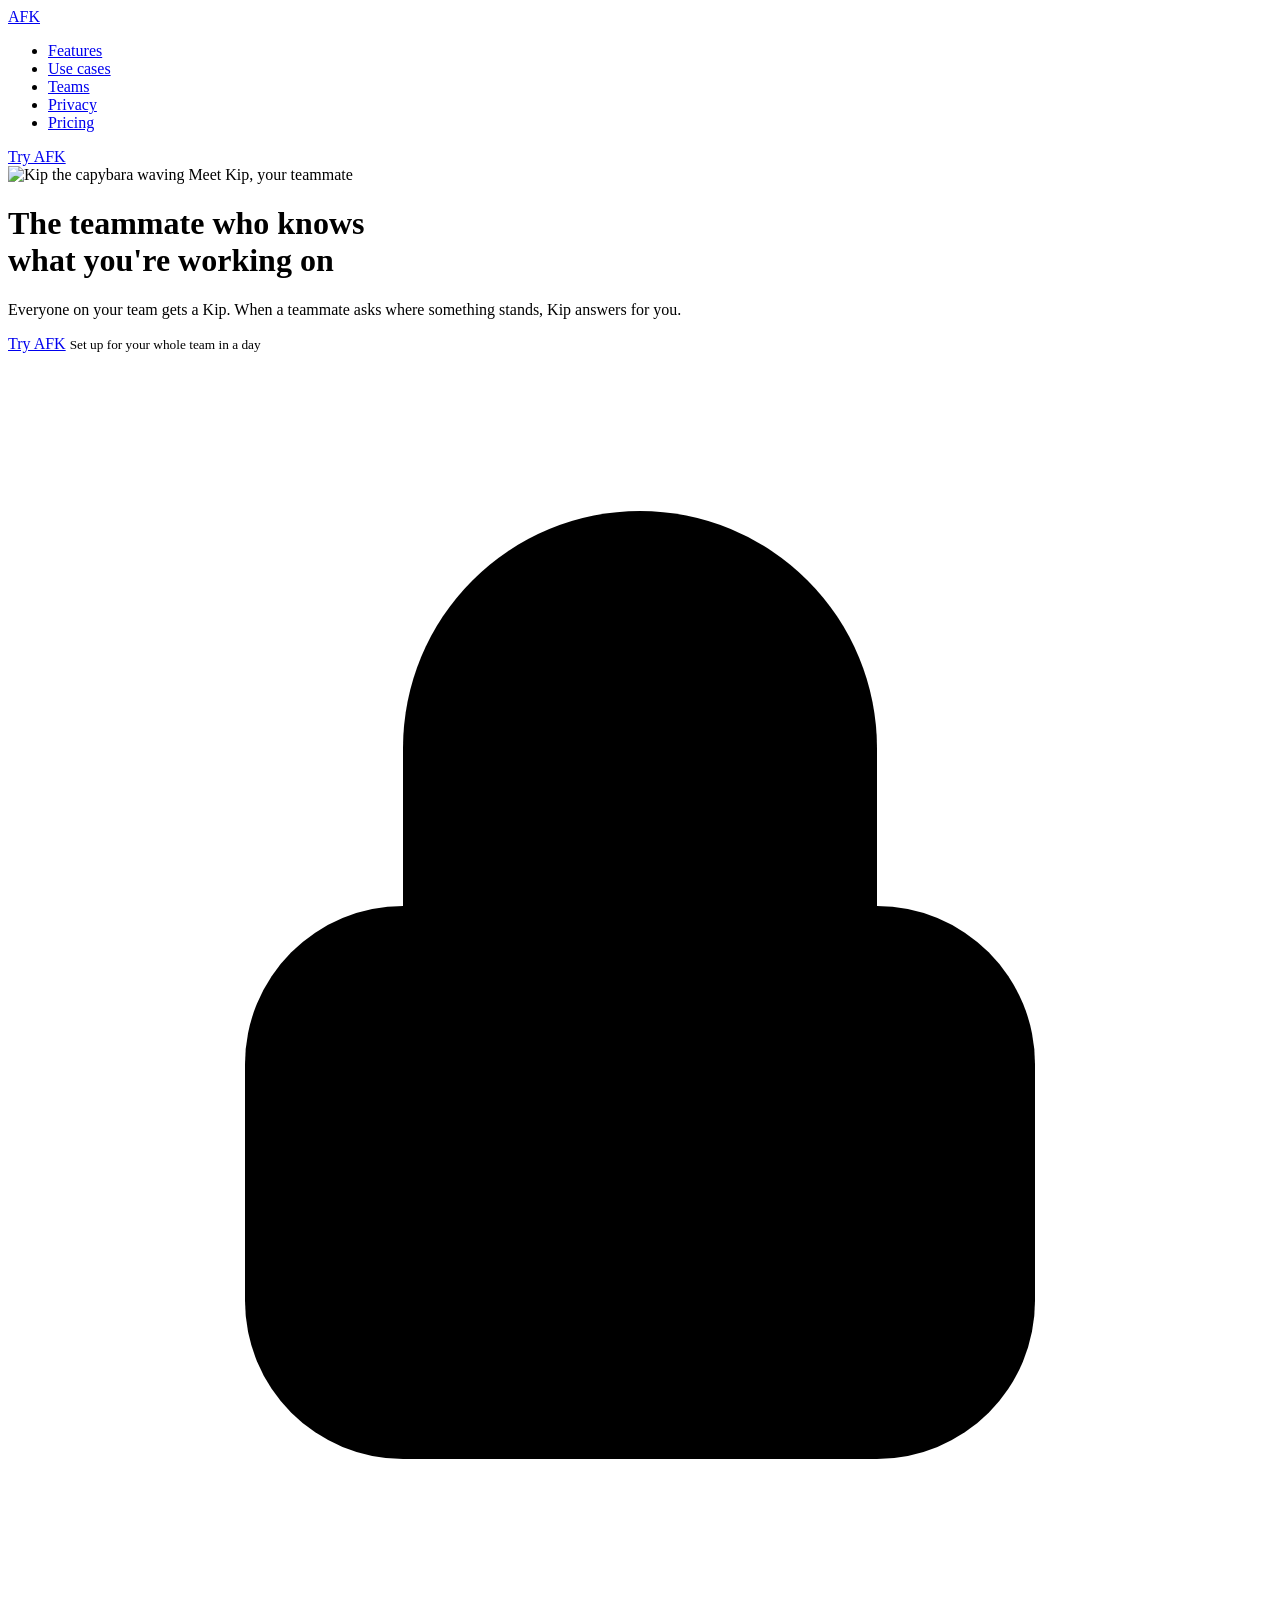
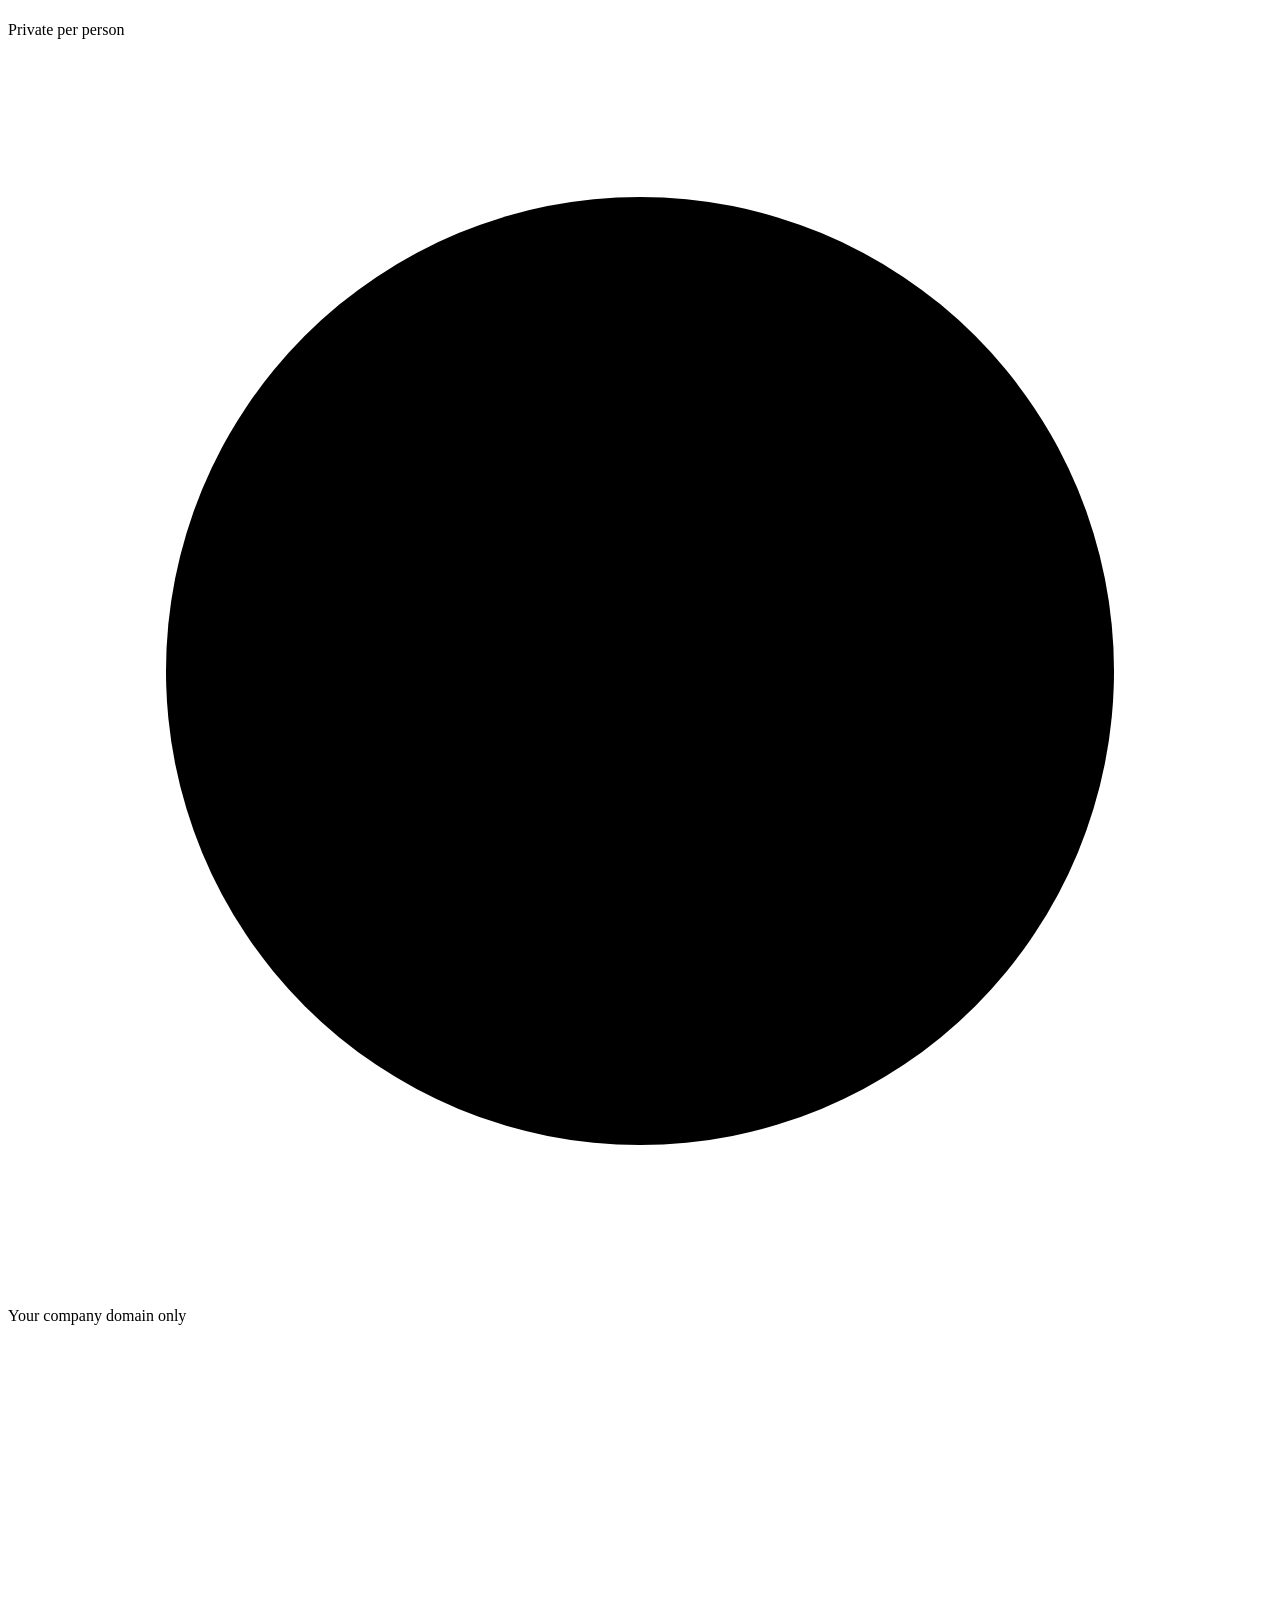
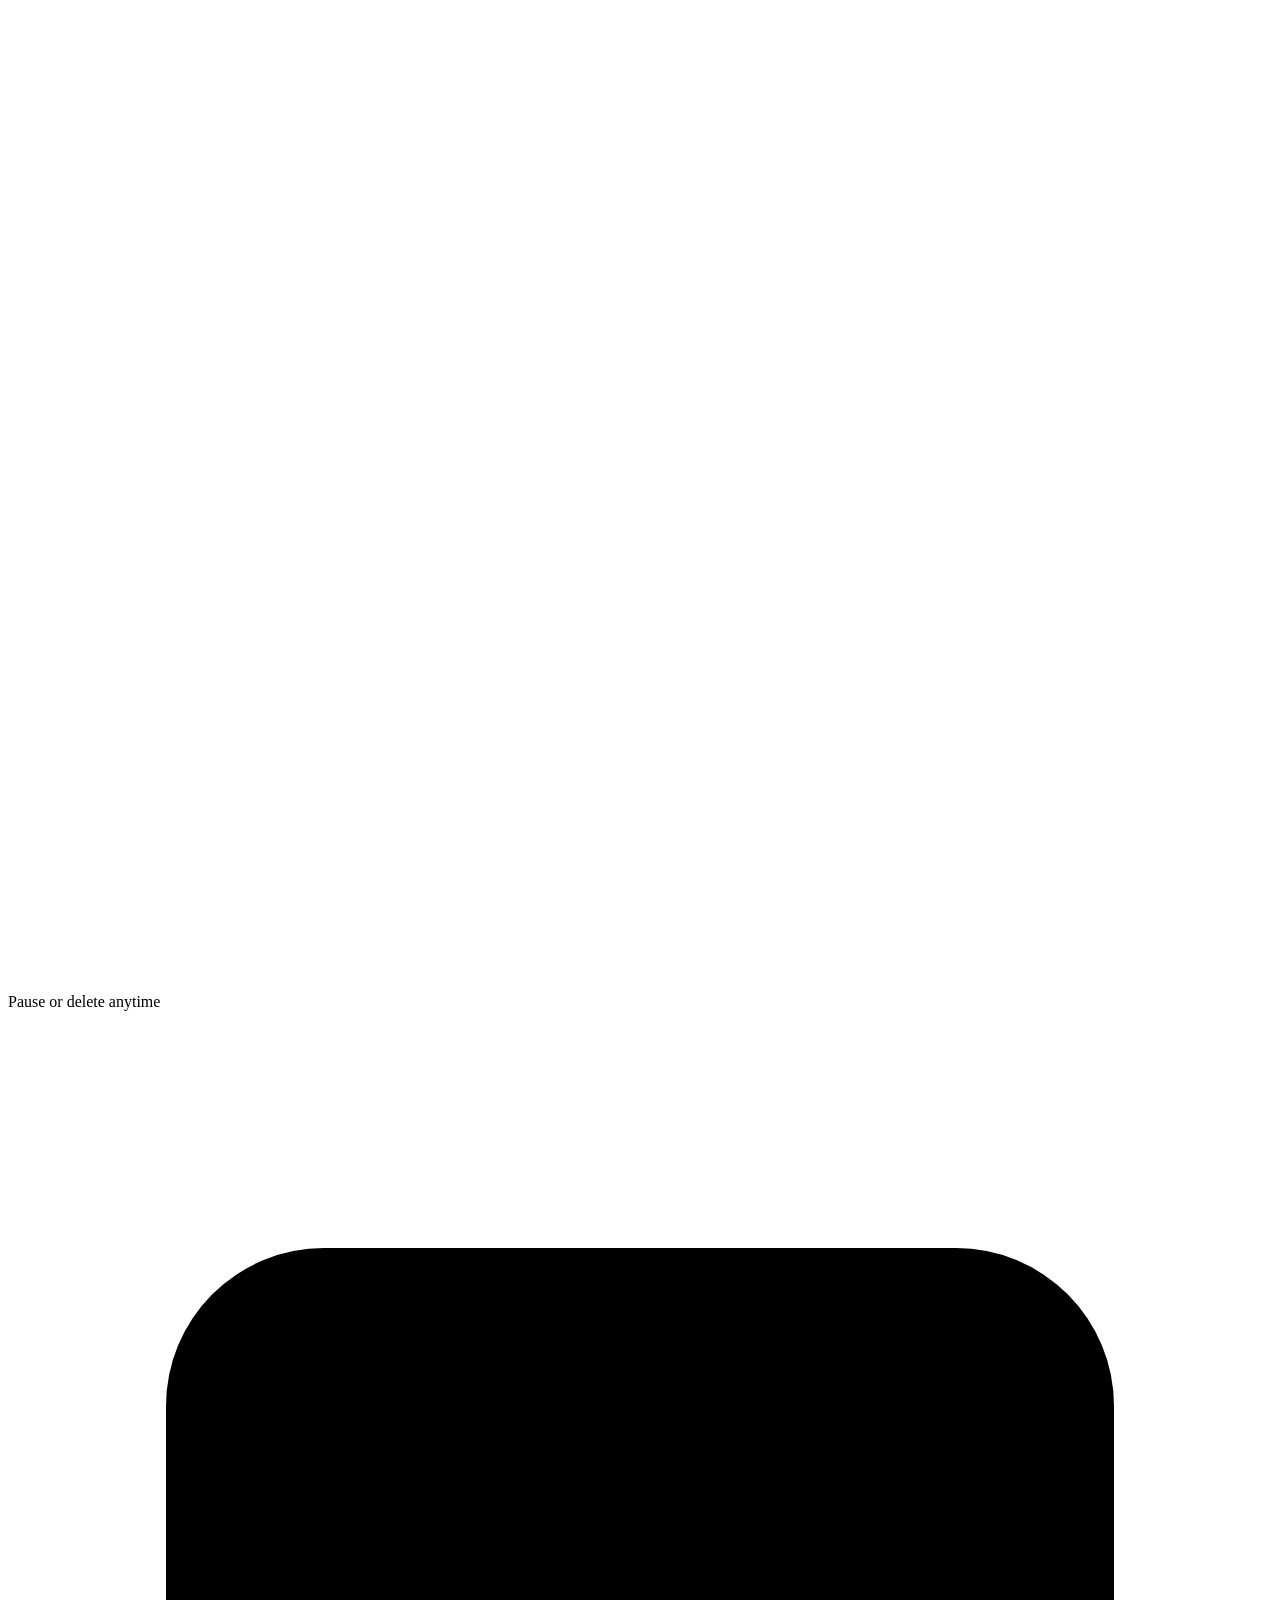
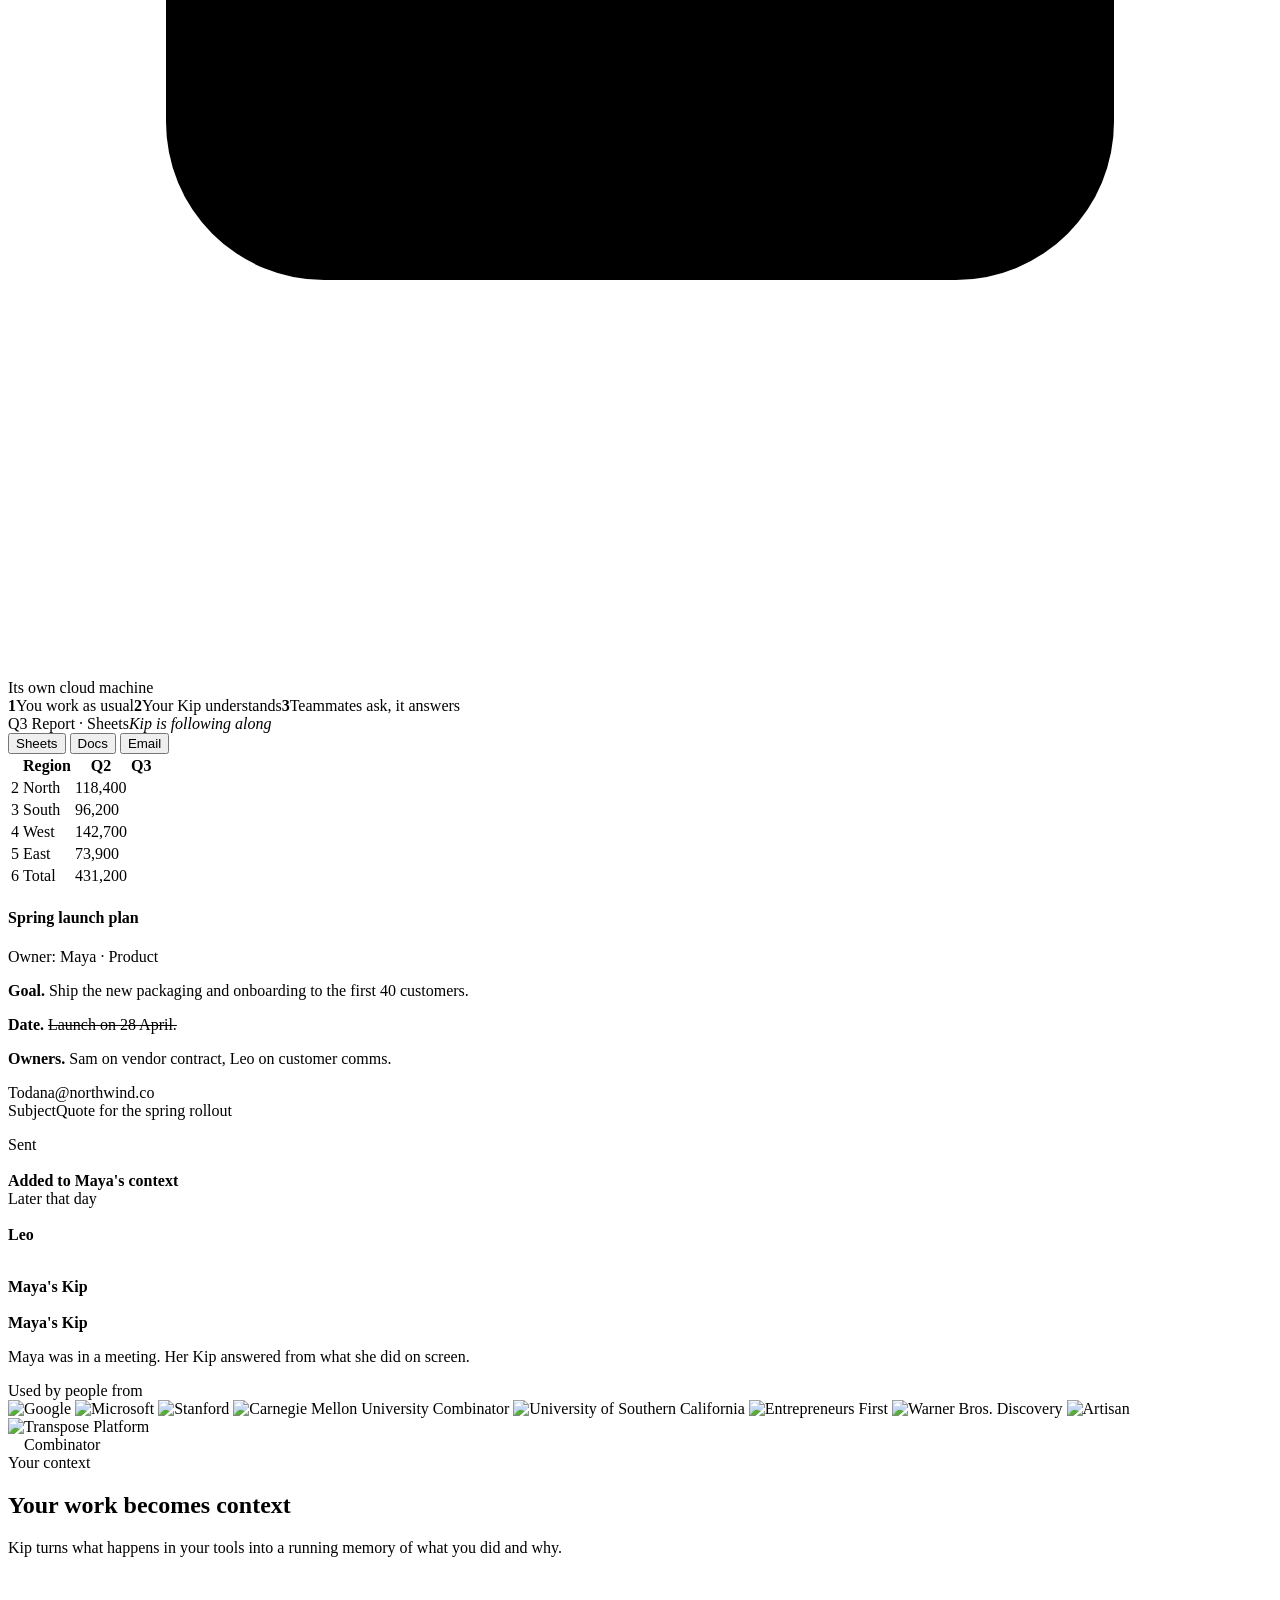
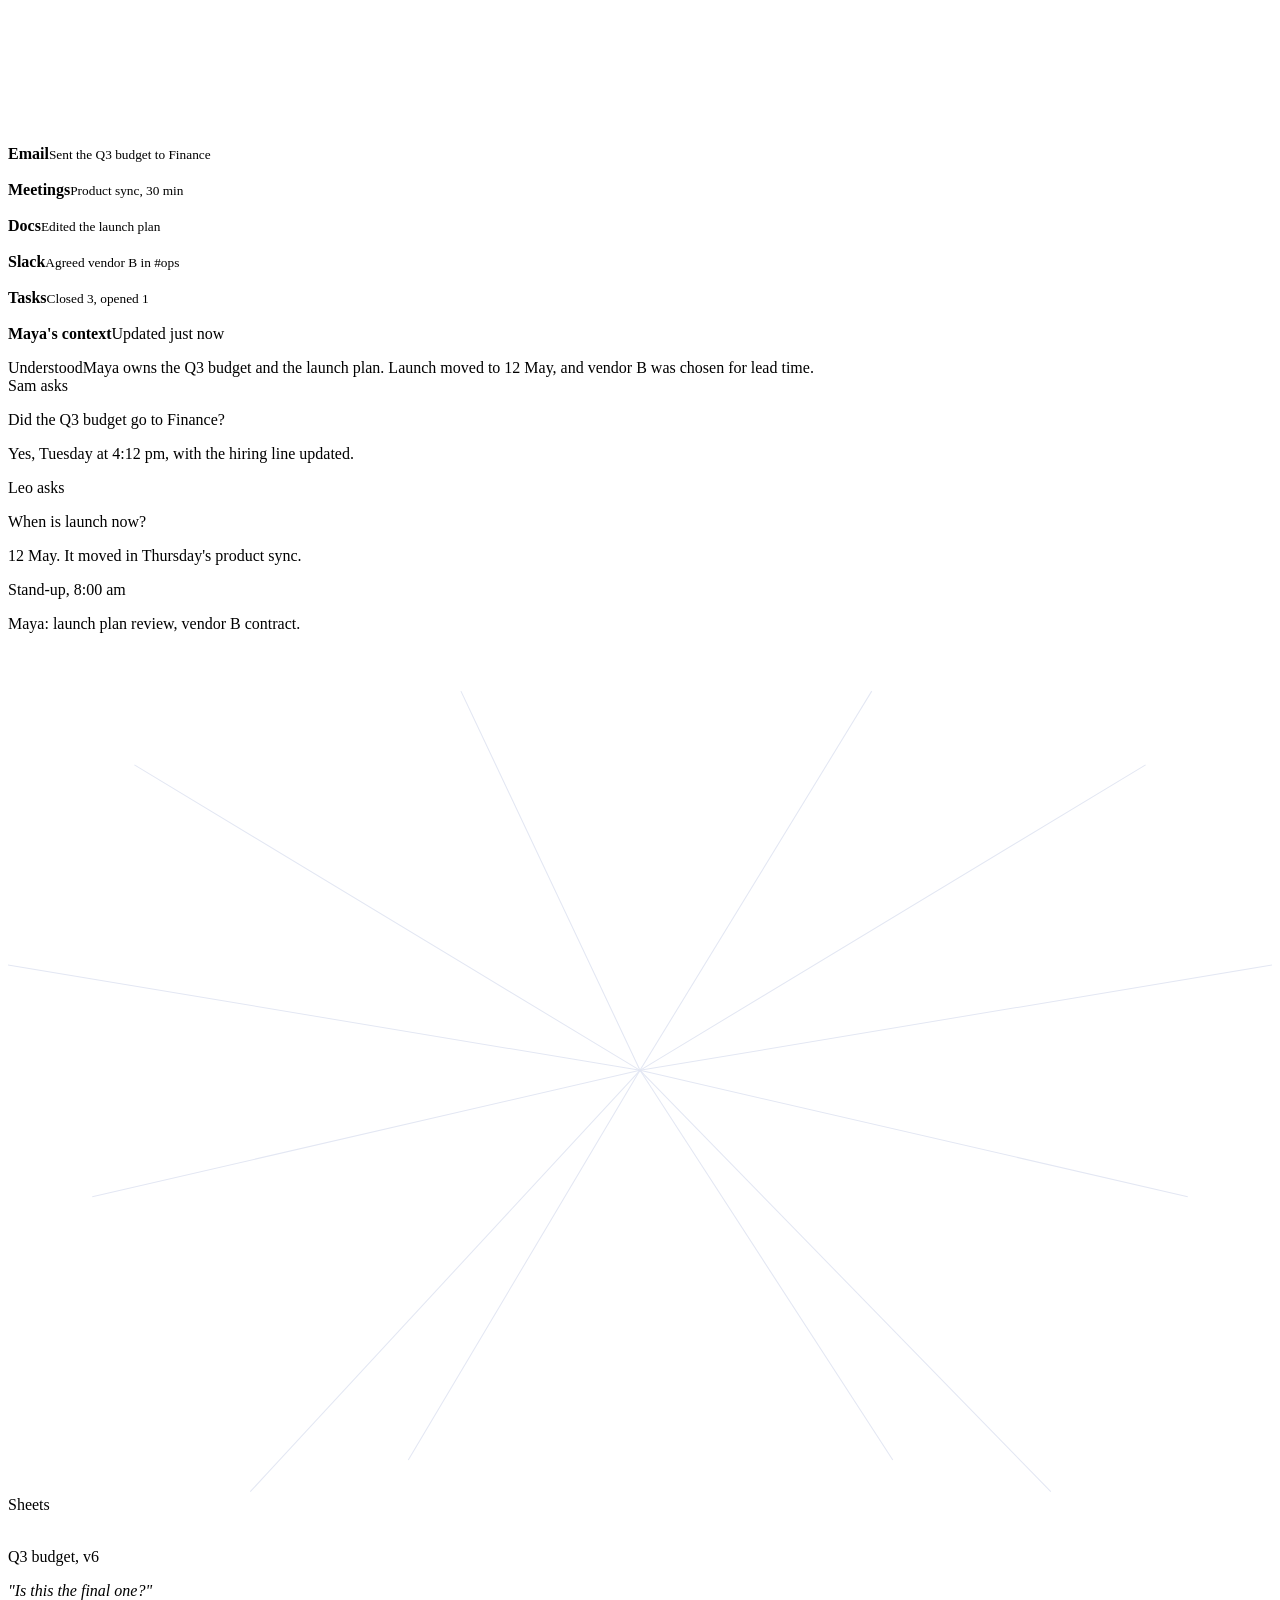
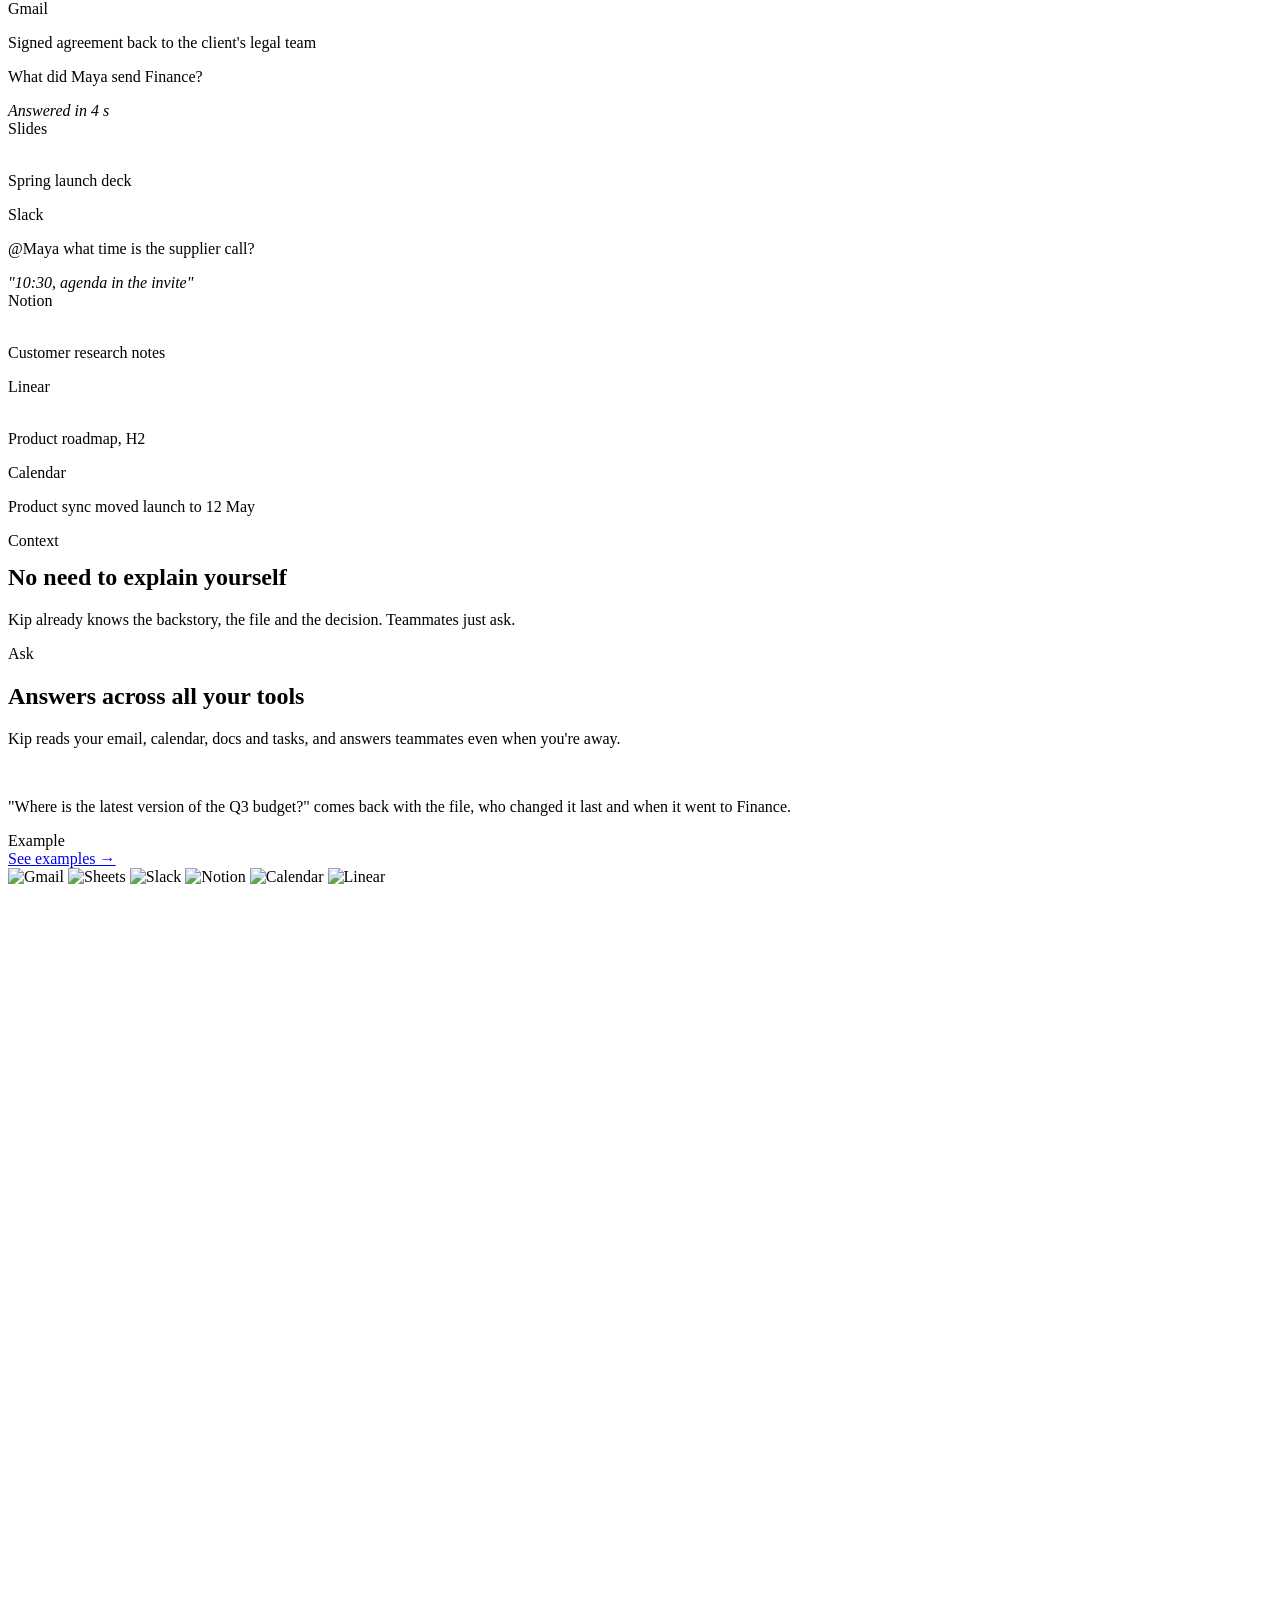
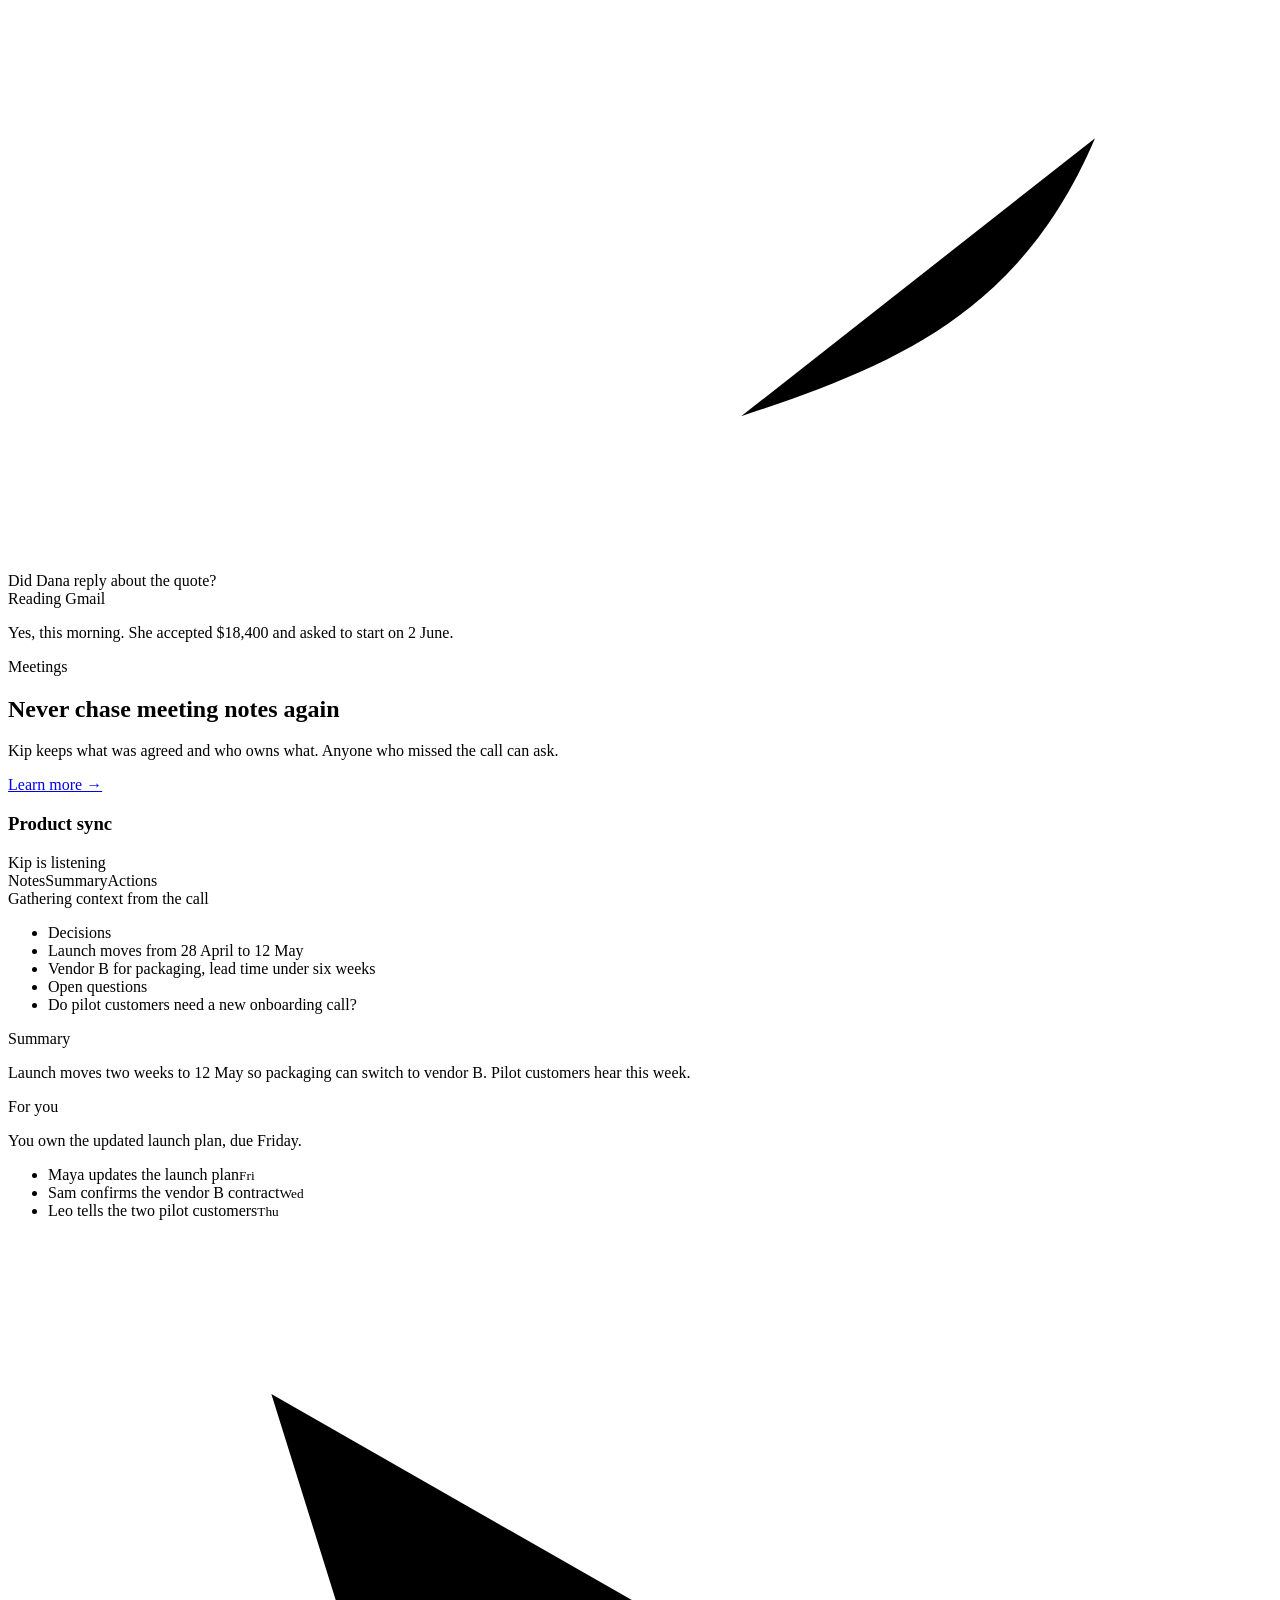
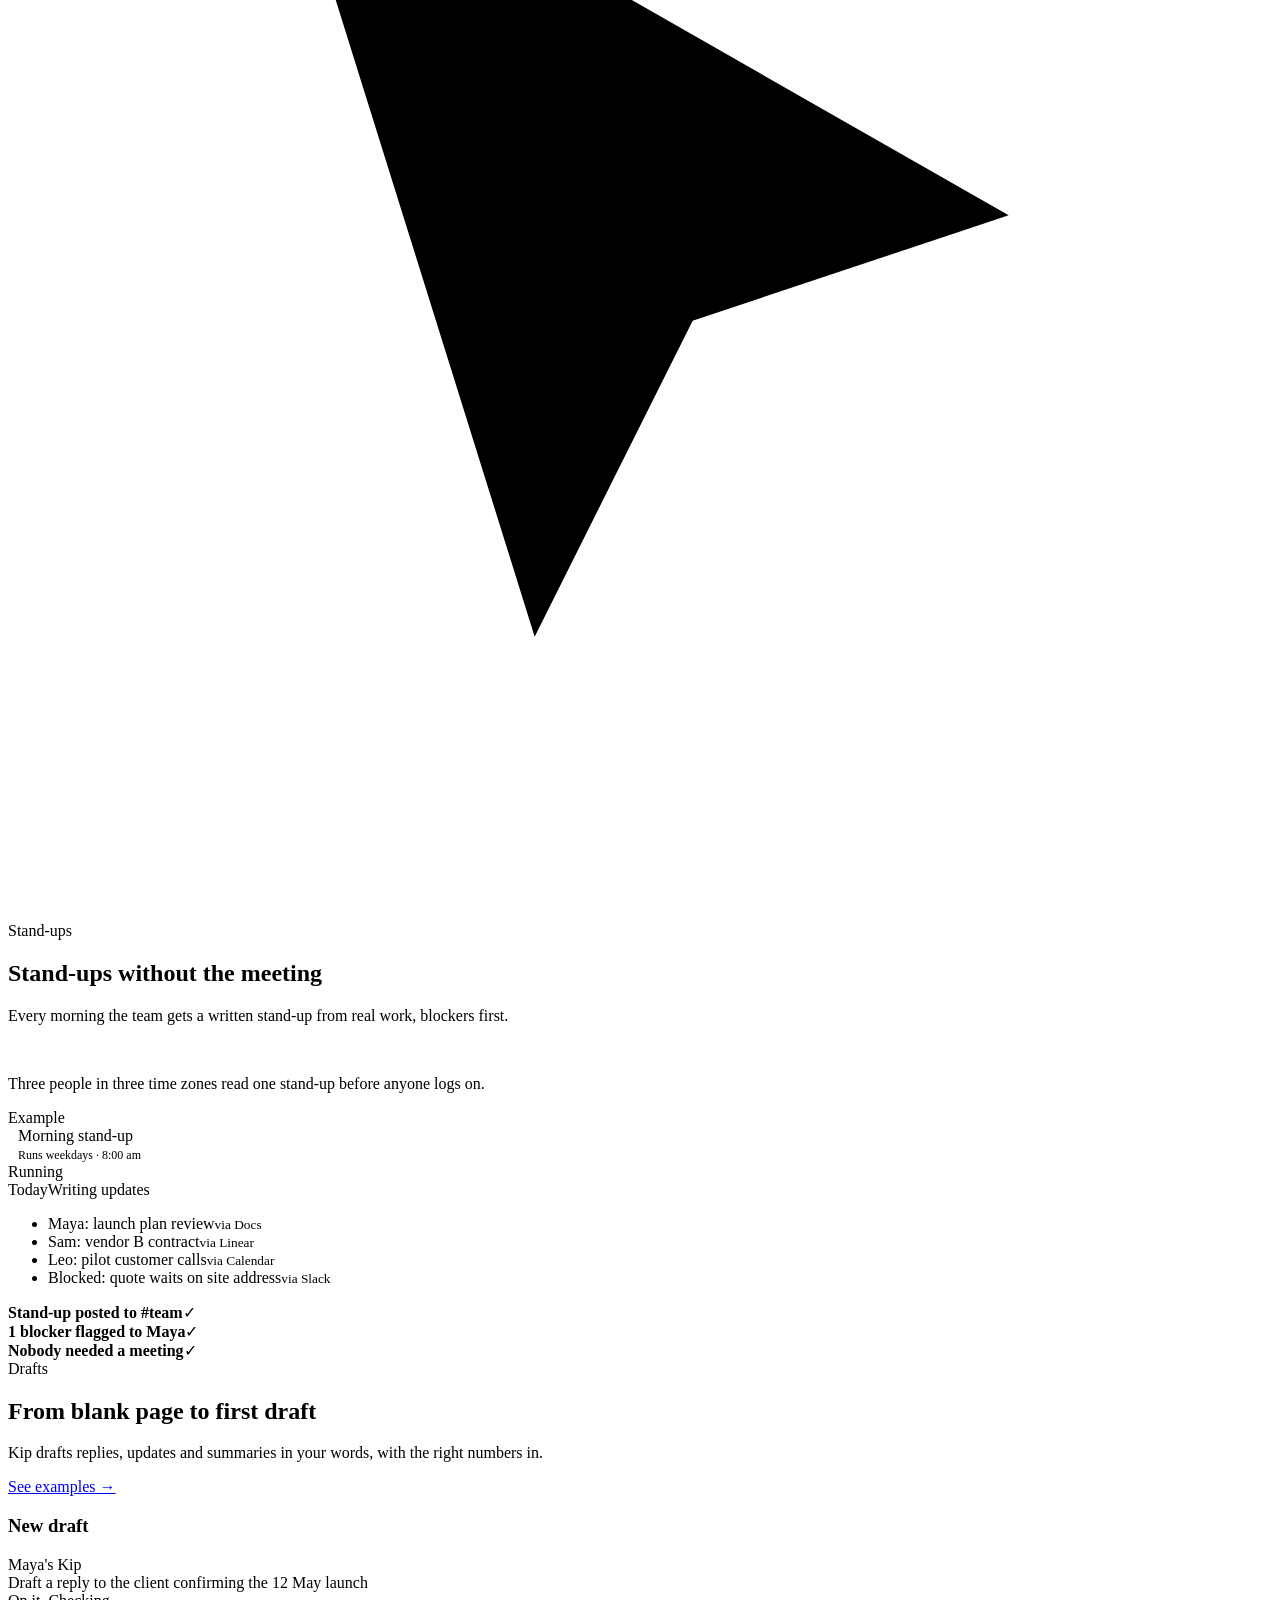
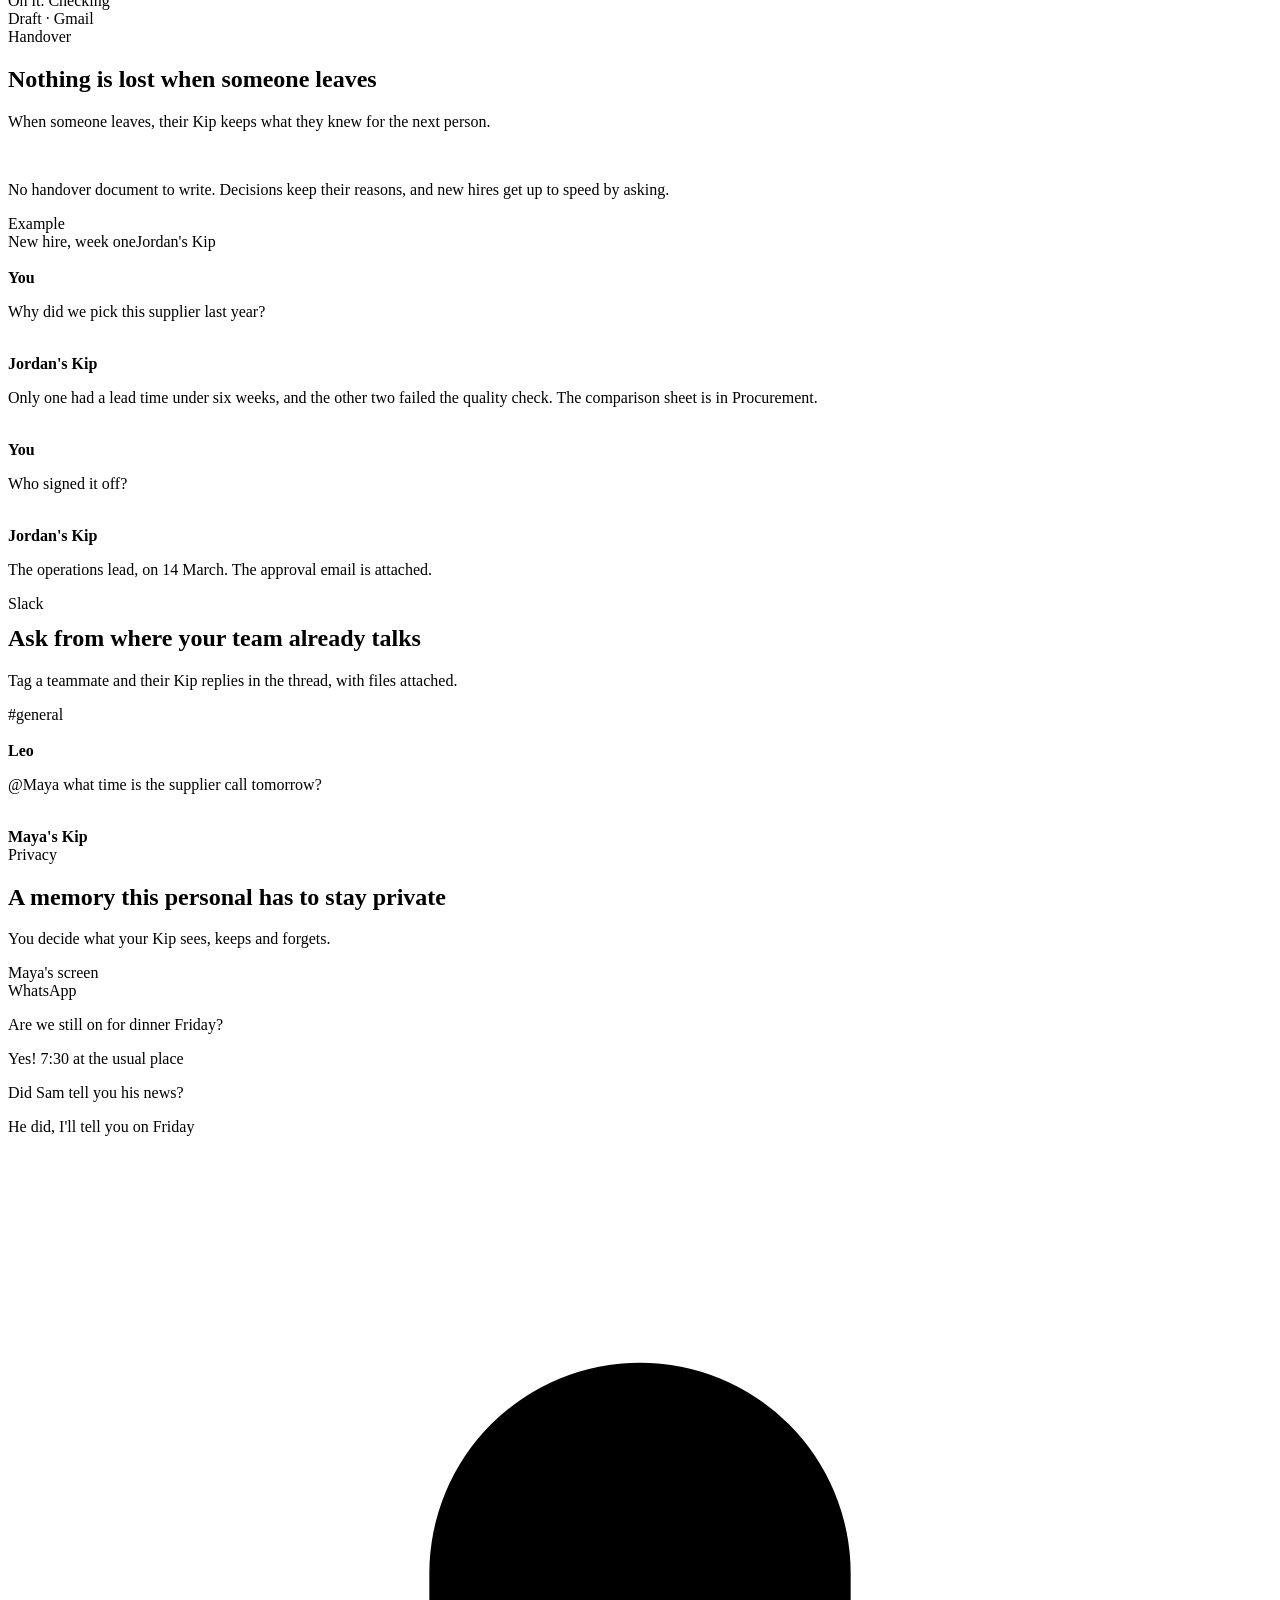
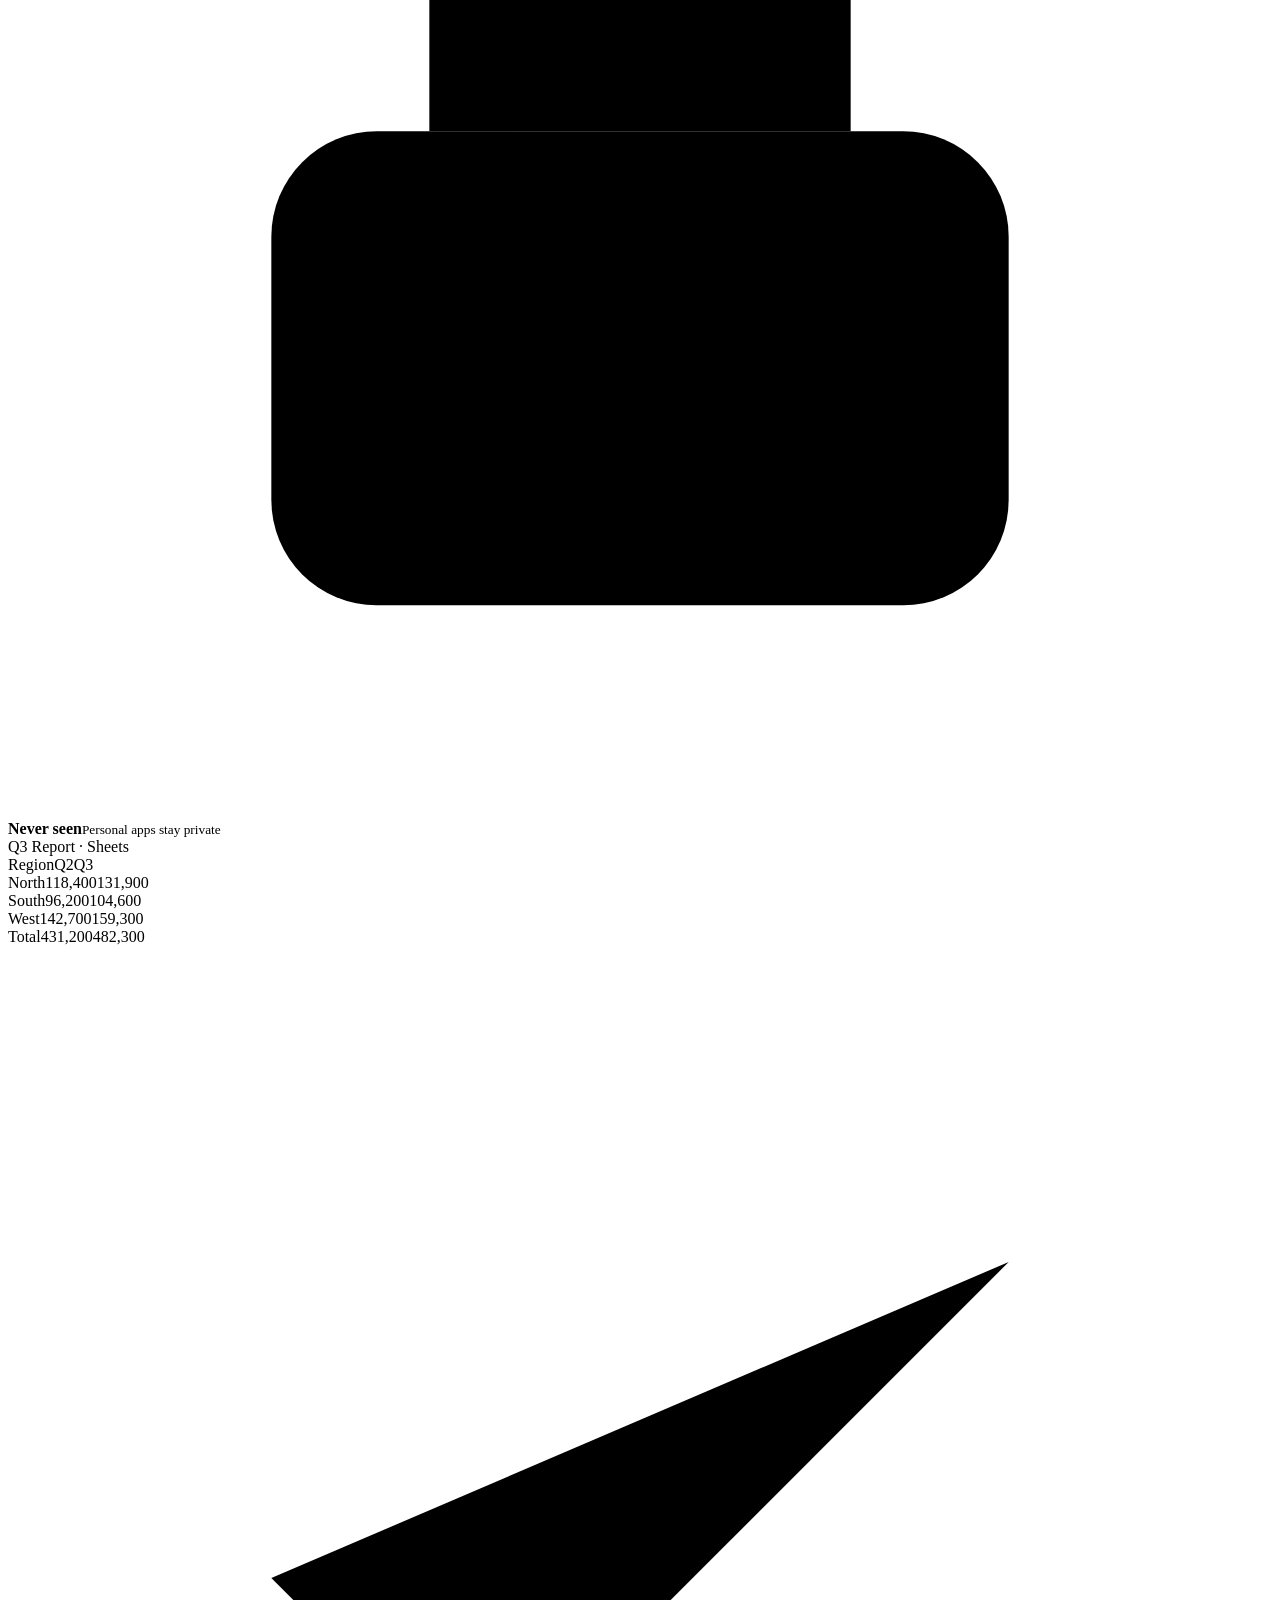
==== commit 7e98267c: "Official logos for Entrepreneurs First, Artisan and Transpose Platform in the used-by strip Co-Autho" ====
--- a/public/index.html
+++ b/public/index.html
@@ -11,7 +11,7 @@
 <link rel="icon" href="/img/capy-icon.png">
 <link rel="preload" href="/kit/fonts/D-DIN.woff2" as="font" type="font/woff2" crossorigin>
 <link rel="preload" href="/kit/fonts/Geist-Variable.woff2" as="font" type="font/woff2" crossorigin>
-<link rel="stylesheet" href="/assets/site.css?v=fa511689c8">
+<link rel="stylesheet" href="/assets/site.css?v=cbc2b1b0fe">
 </head>
 <body class="page-index">
 
@@ -111,10 +111,10 @@
       <img src="/logos/cmu.svg" alt="Carnegie Mellon University" class="h26">
       <span class="wm yc"><img src="/logos/yc.svg" alt="">Combinator</span>
       <img src="/logos/usc.svg" alt="University of Southern California">
-      <span class="wm ef">Entrepreneurs First</span>
+      <img src="/logos/ef.svg" alt="Entrepreneurs First" class="h18">
       <img src="/logos/wbd.svg" alt="Warner Bros. Discovery" class="h40">
-      <span class="wm ar">Artisan</span>
-      <span class="wm tp">Transpose</span>
+      <img src="/logos/artisan.webp" alt="Artisan" class="h22">
+      <img src="/logos/transpose.svg" alt="Transpose Platform" class="h26">
     </div>
     <div class="set" aria-hidden="true">
       <img src="/logos/google.svg" alt="" class="h26">
@@ -123,10 +123,10 @@
       <img src="/logos/cmu.svg" alt="" class="h26">
       <span class="wm yc"><img src="/logos/yc.svg" alt="">Combinator</span>
       <img src="/logos/usc.svg" alt="">
-      <span class="wm ef">Entrepreneurs First</span>
+      <img src="/logos/ef.svg" alt="" class="h18">
       <img src="/logos/wbd.svg" alt="" class="h40">
-      <span class="wm ar">Artisan</span>
-      <span class="wm tp">Transpose</span>
+      <img src="/logos/artisan.webp" alt="" class="h22">
+      <img src="/logos/transpose.svg" alt="" class="h26">
     </div>
   </div></div>
 </section>
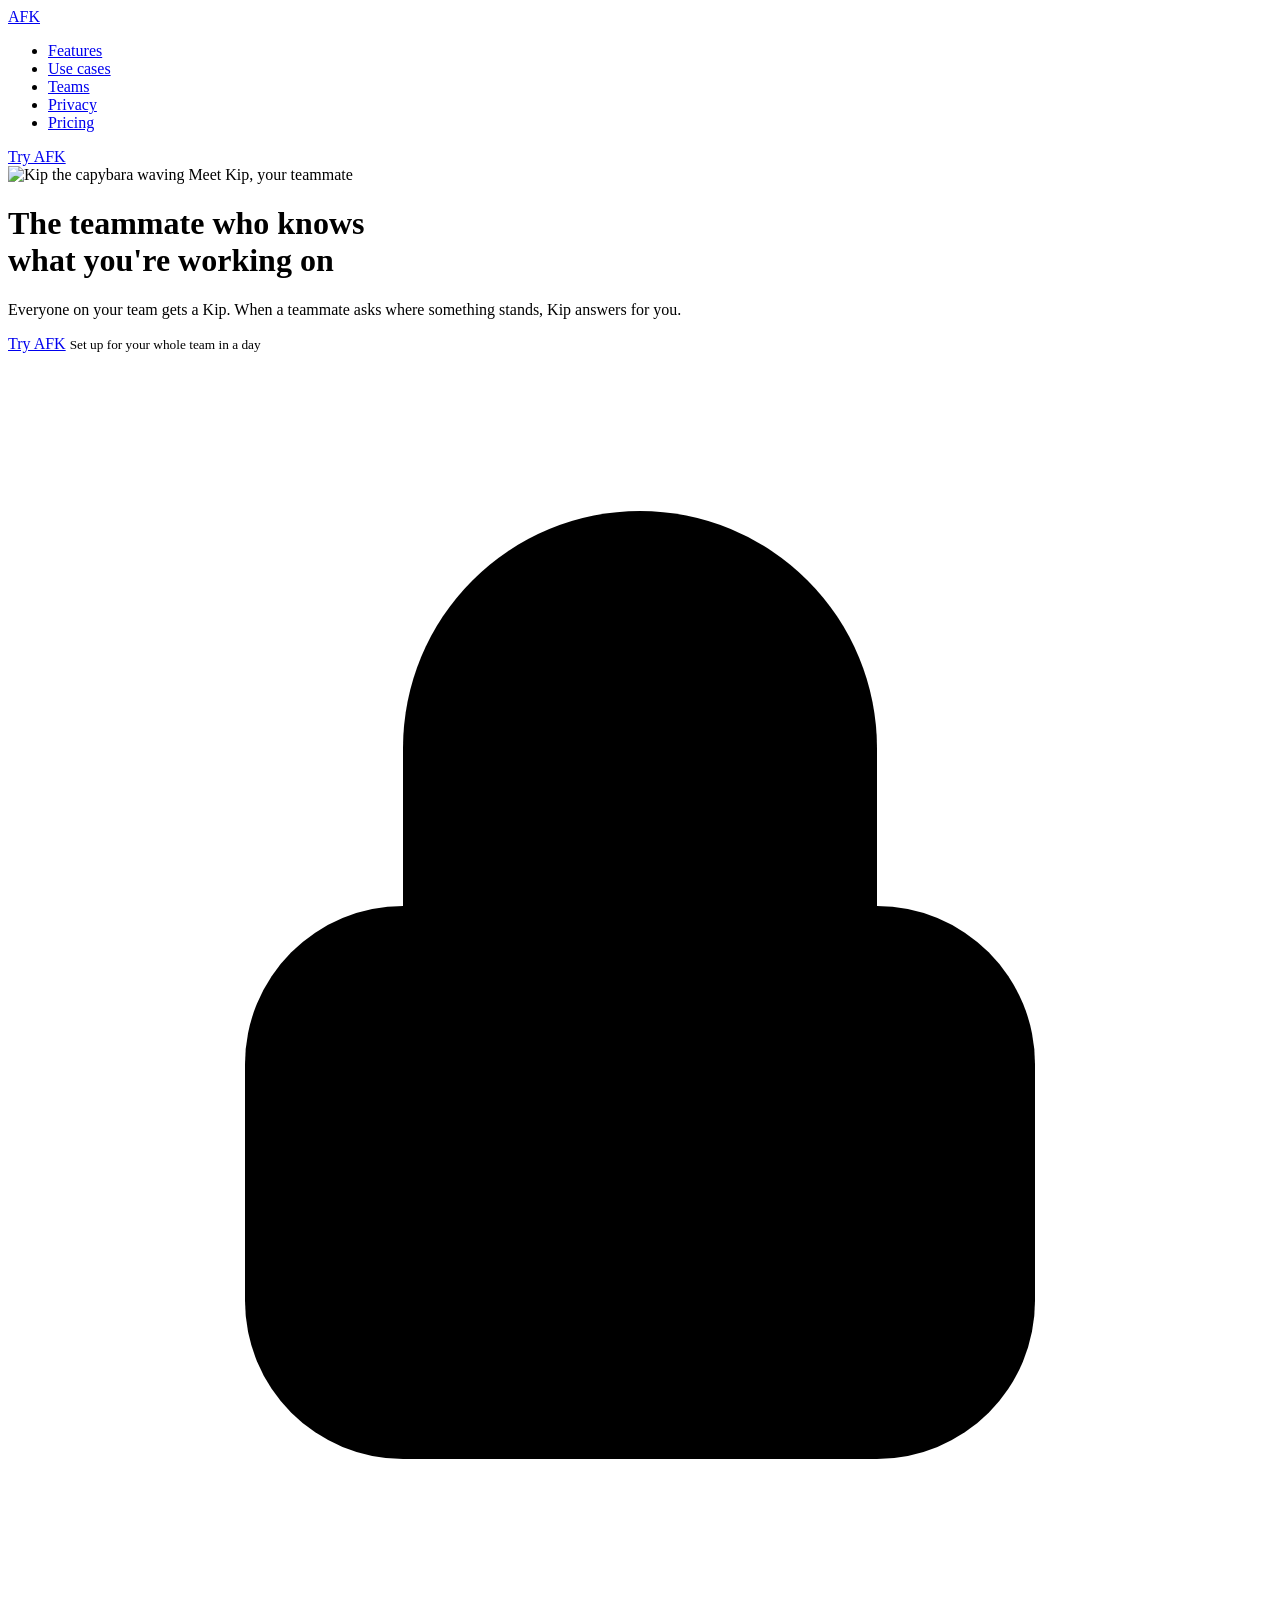
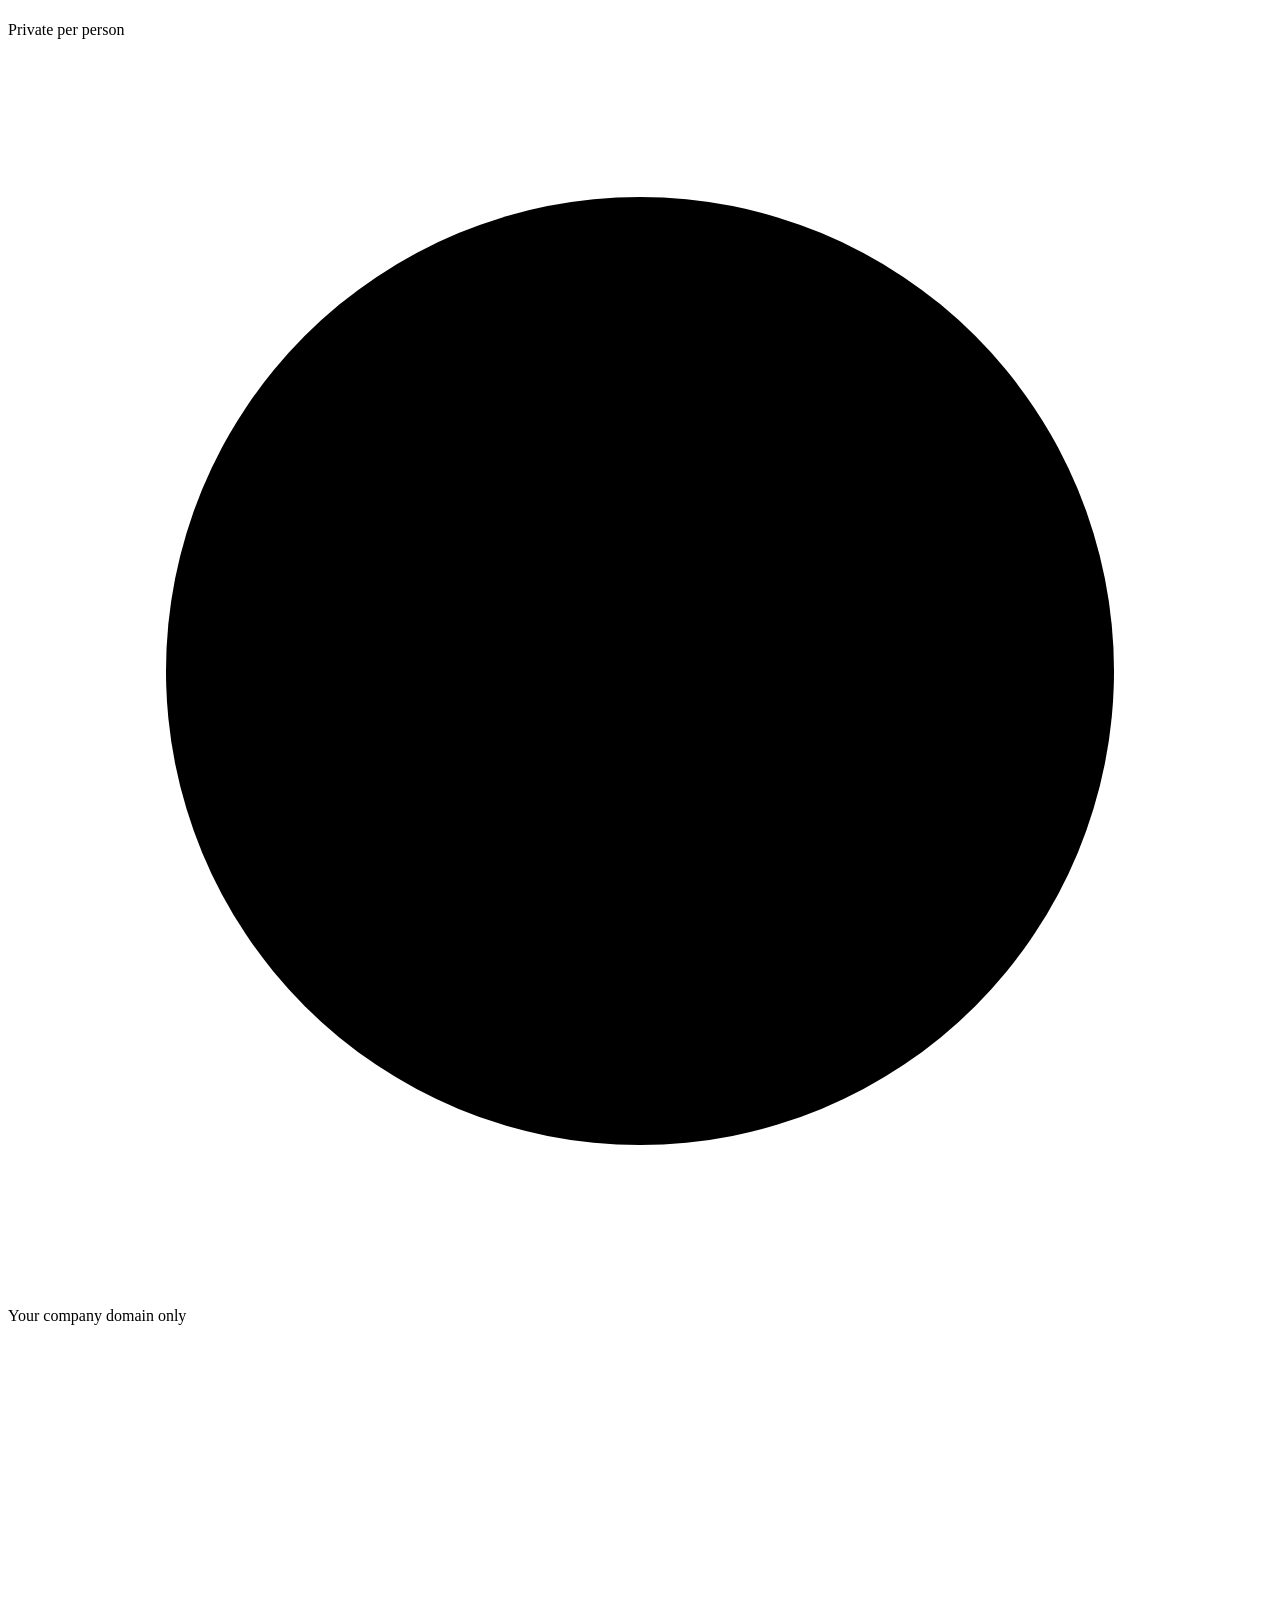
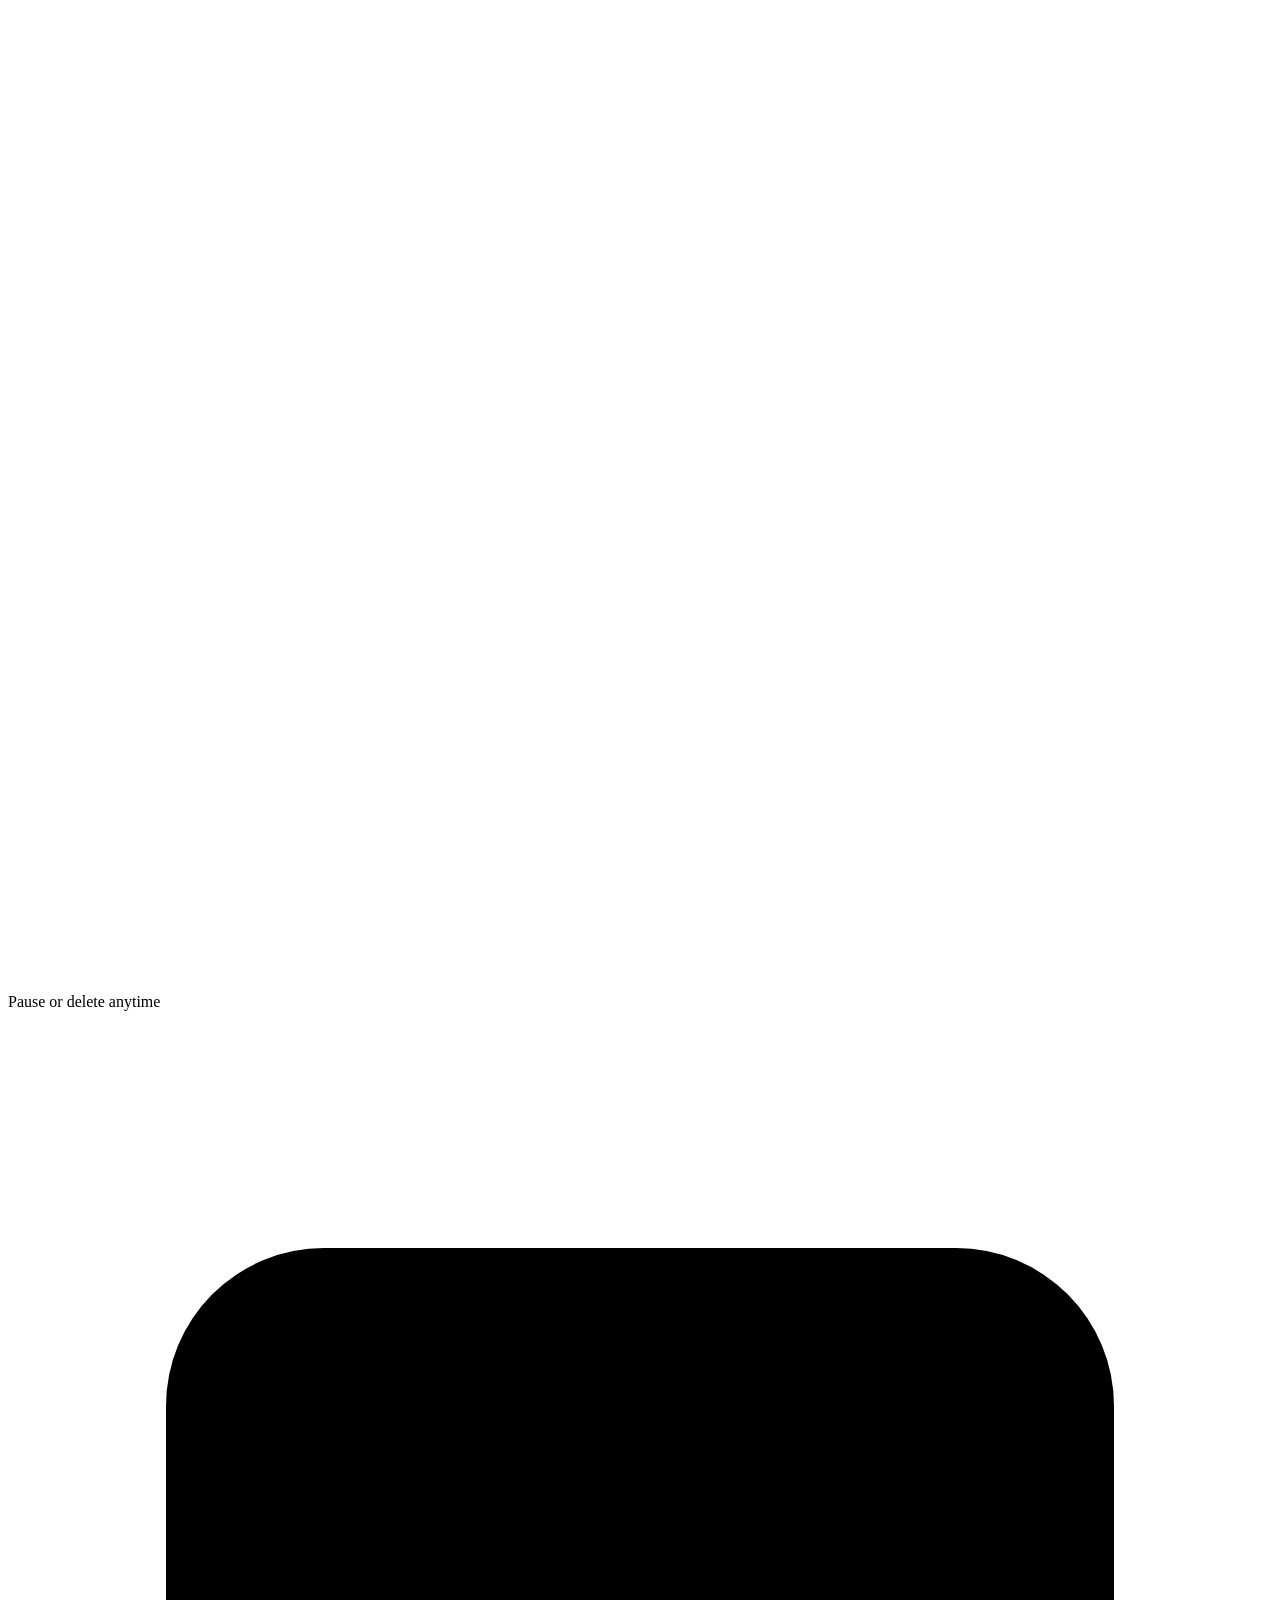
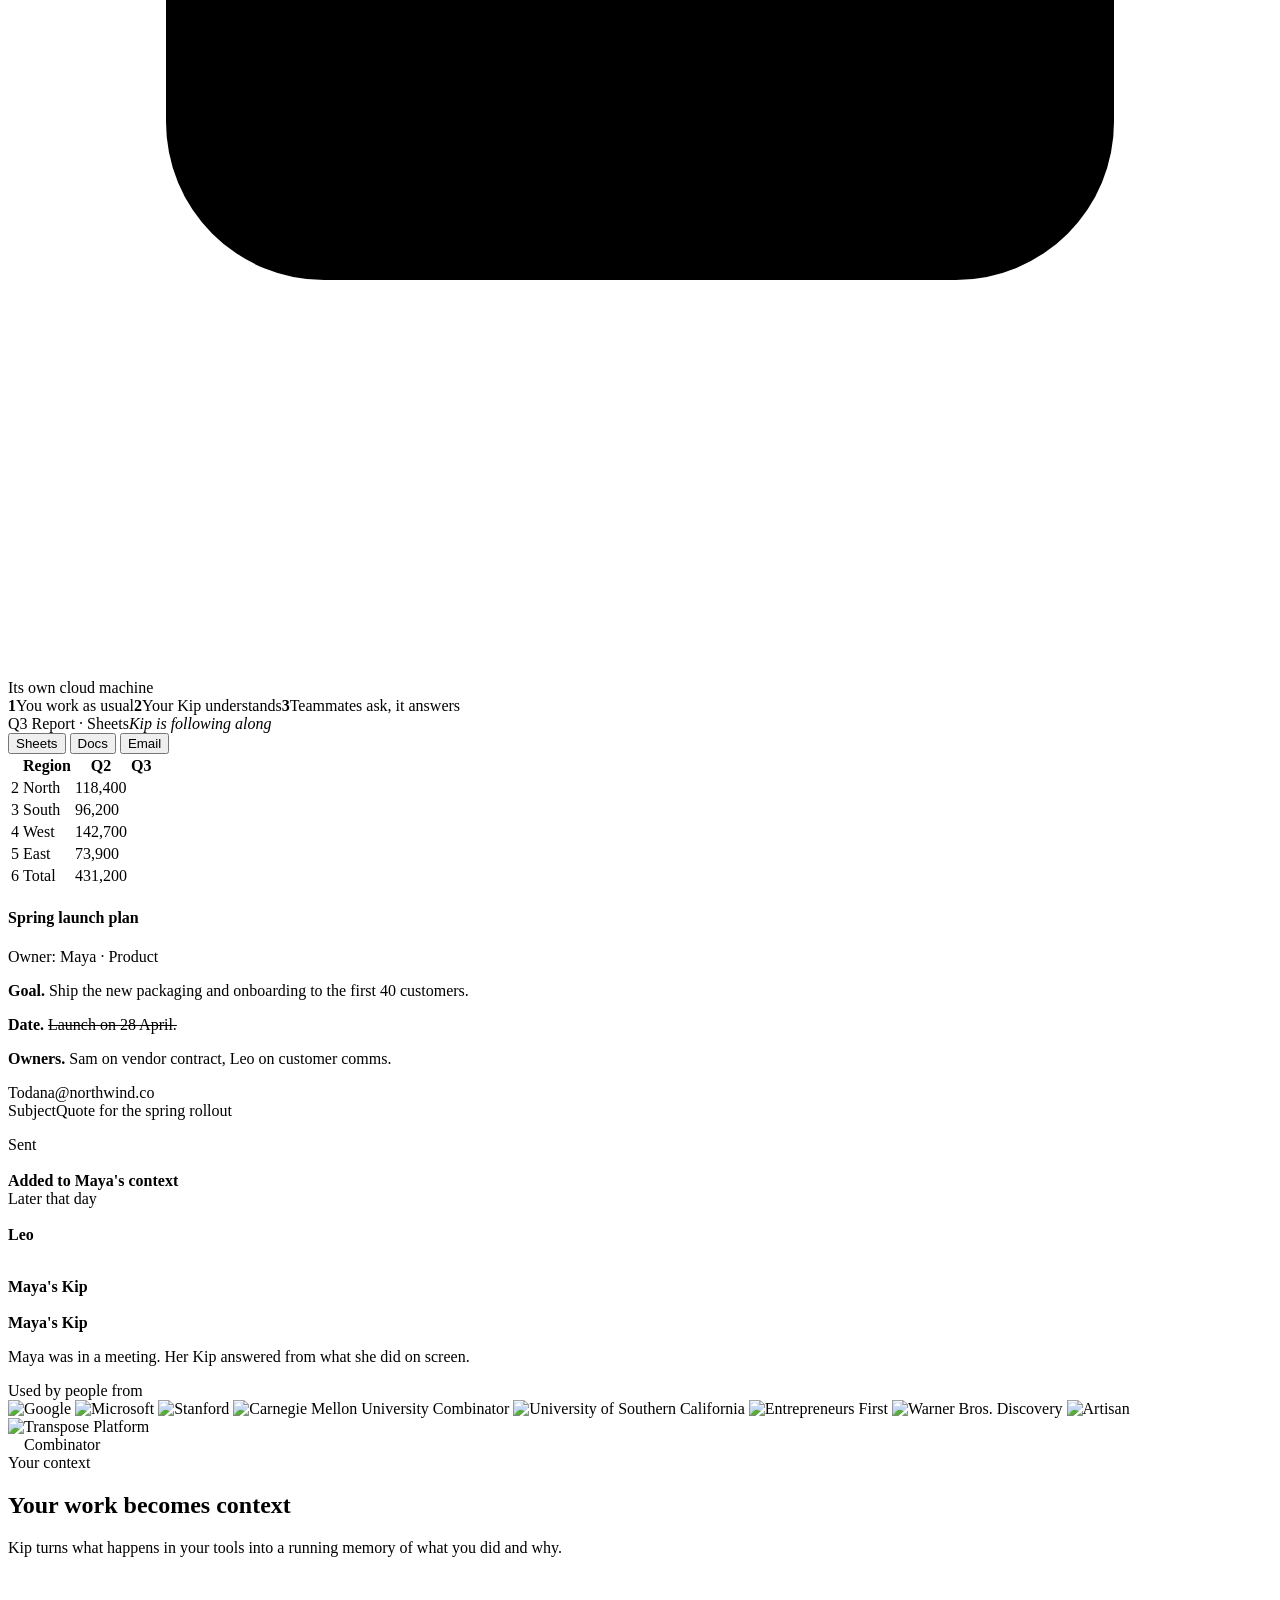
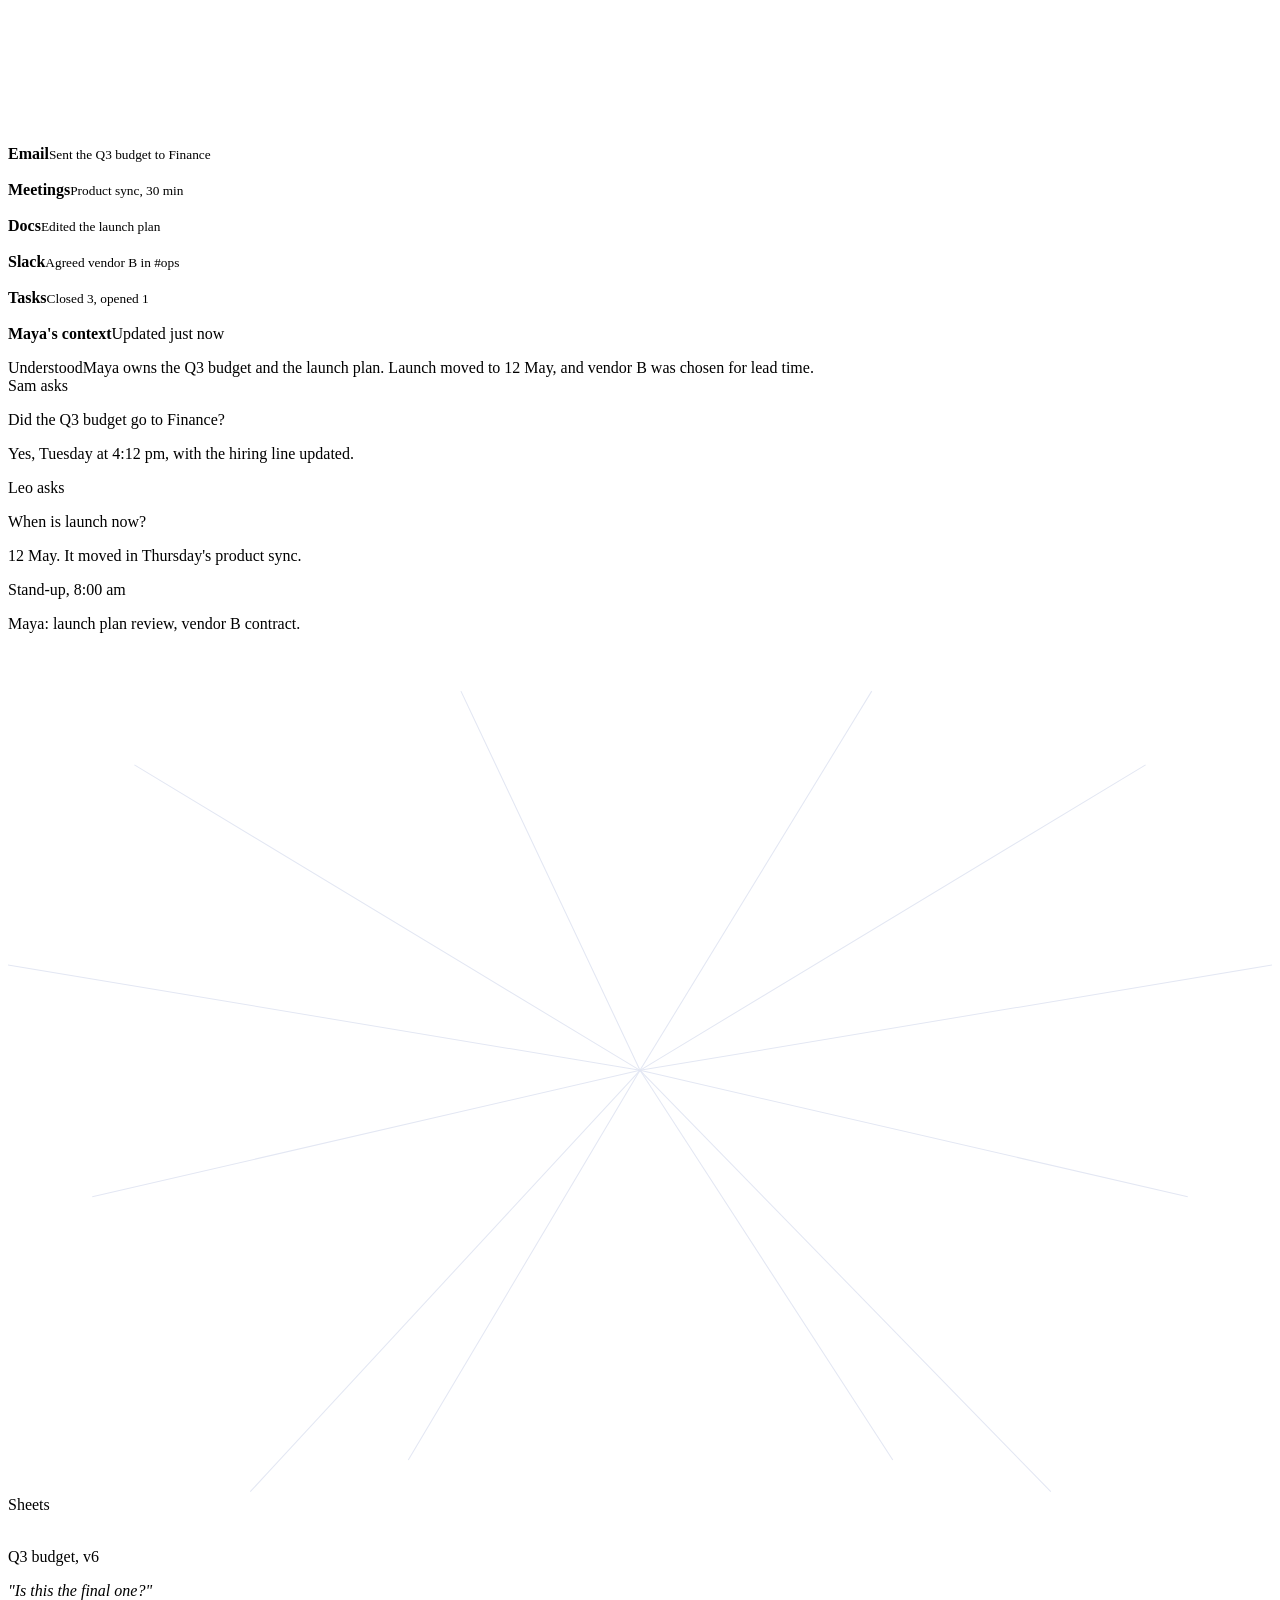
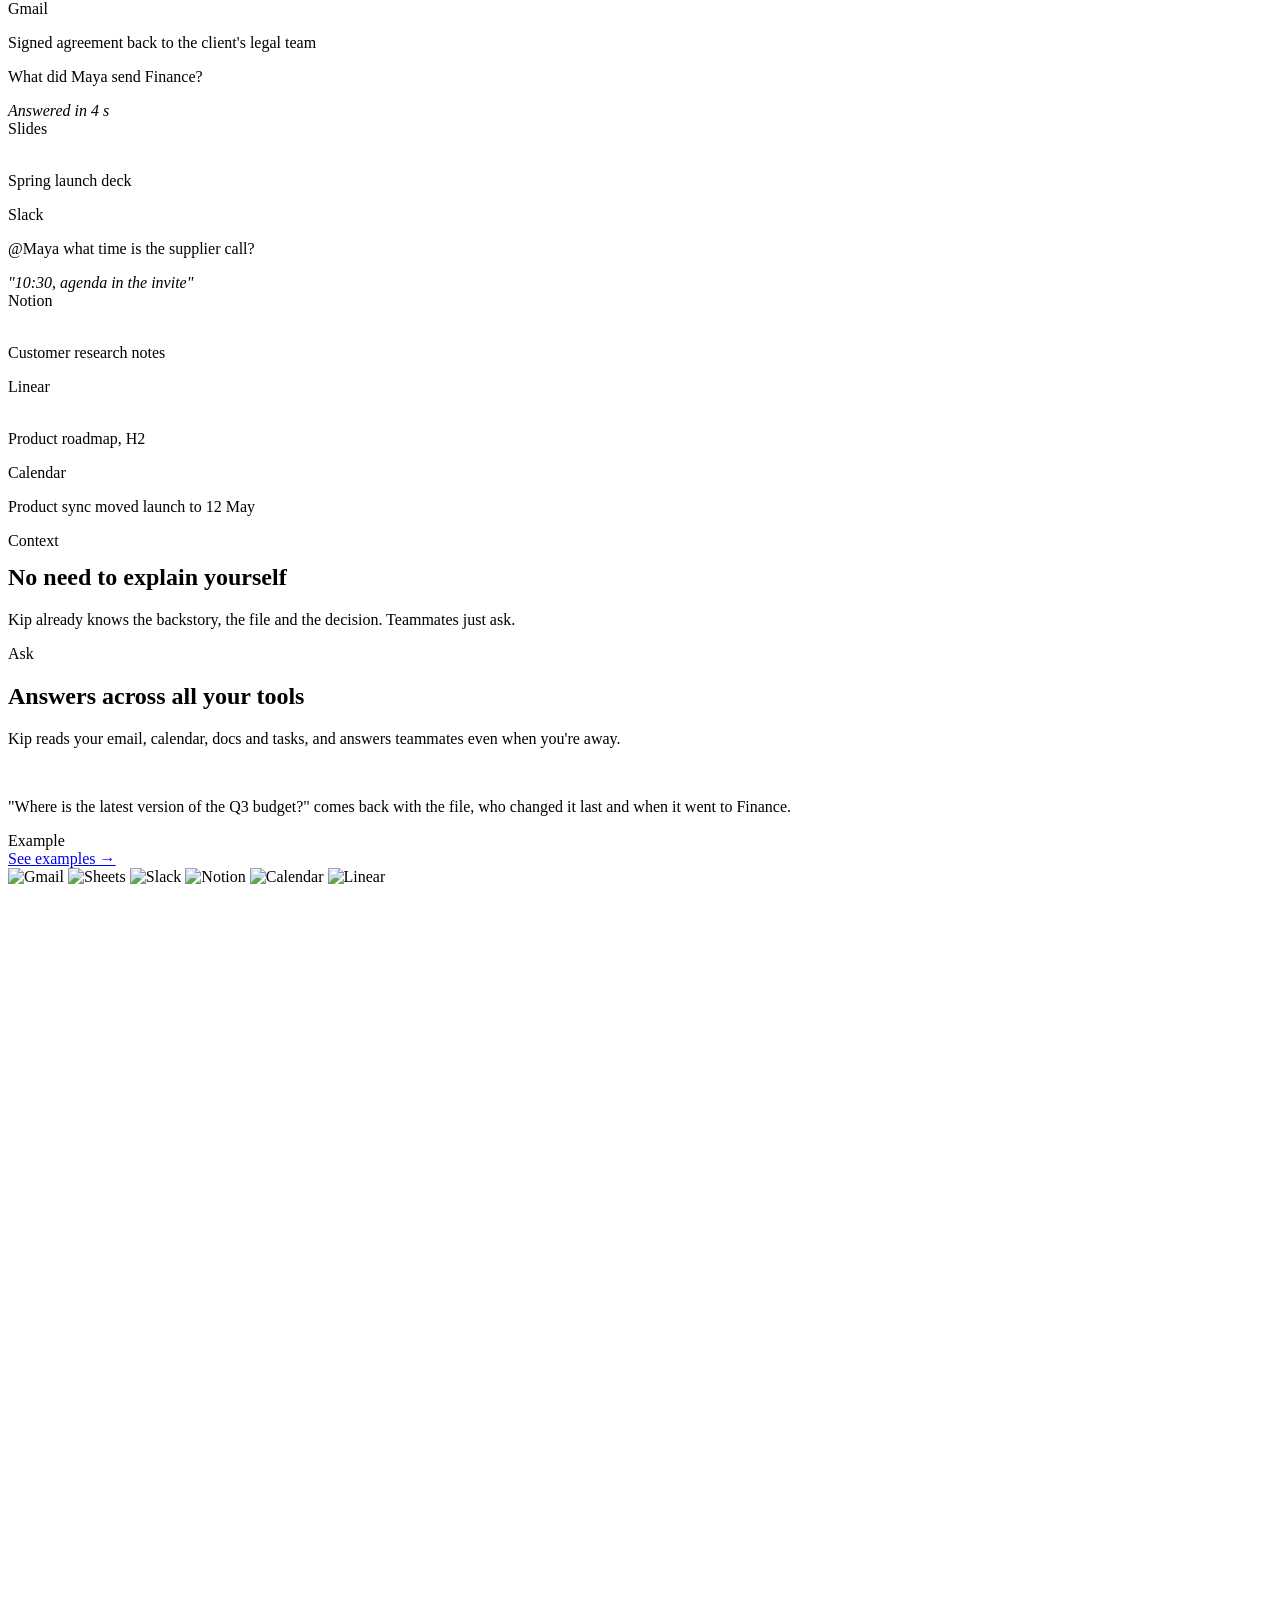
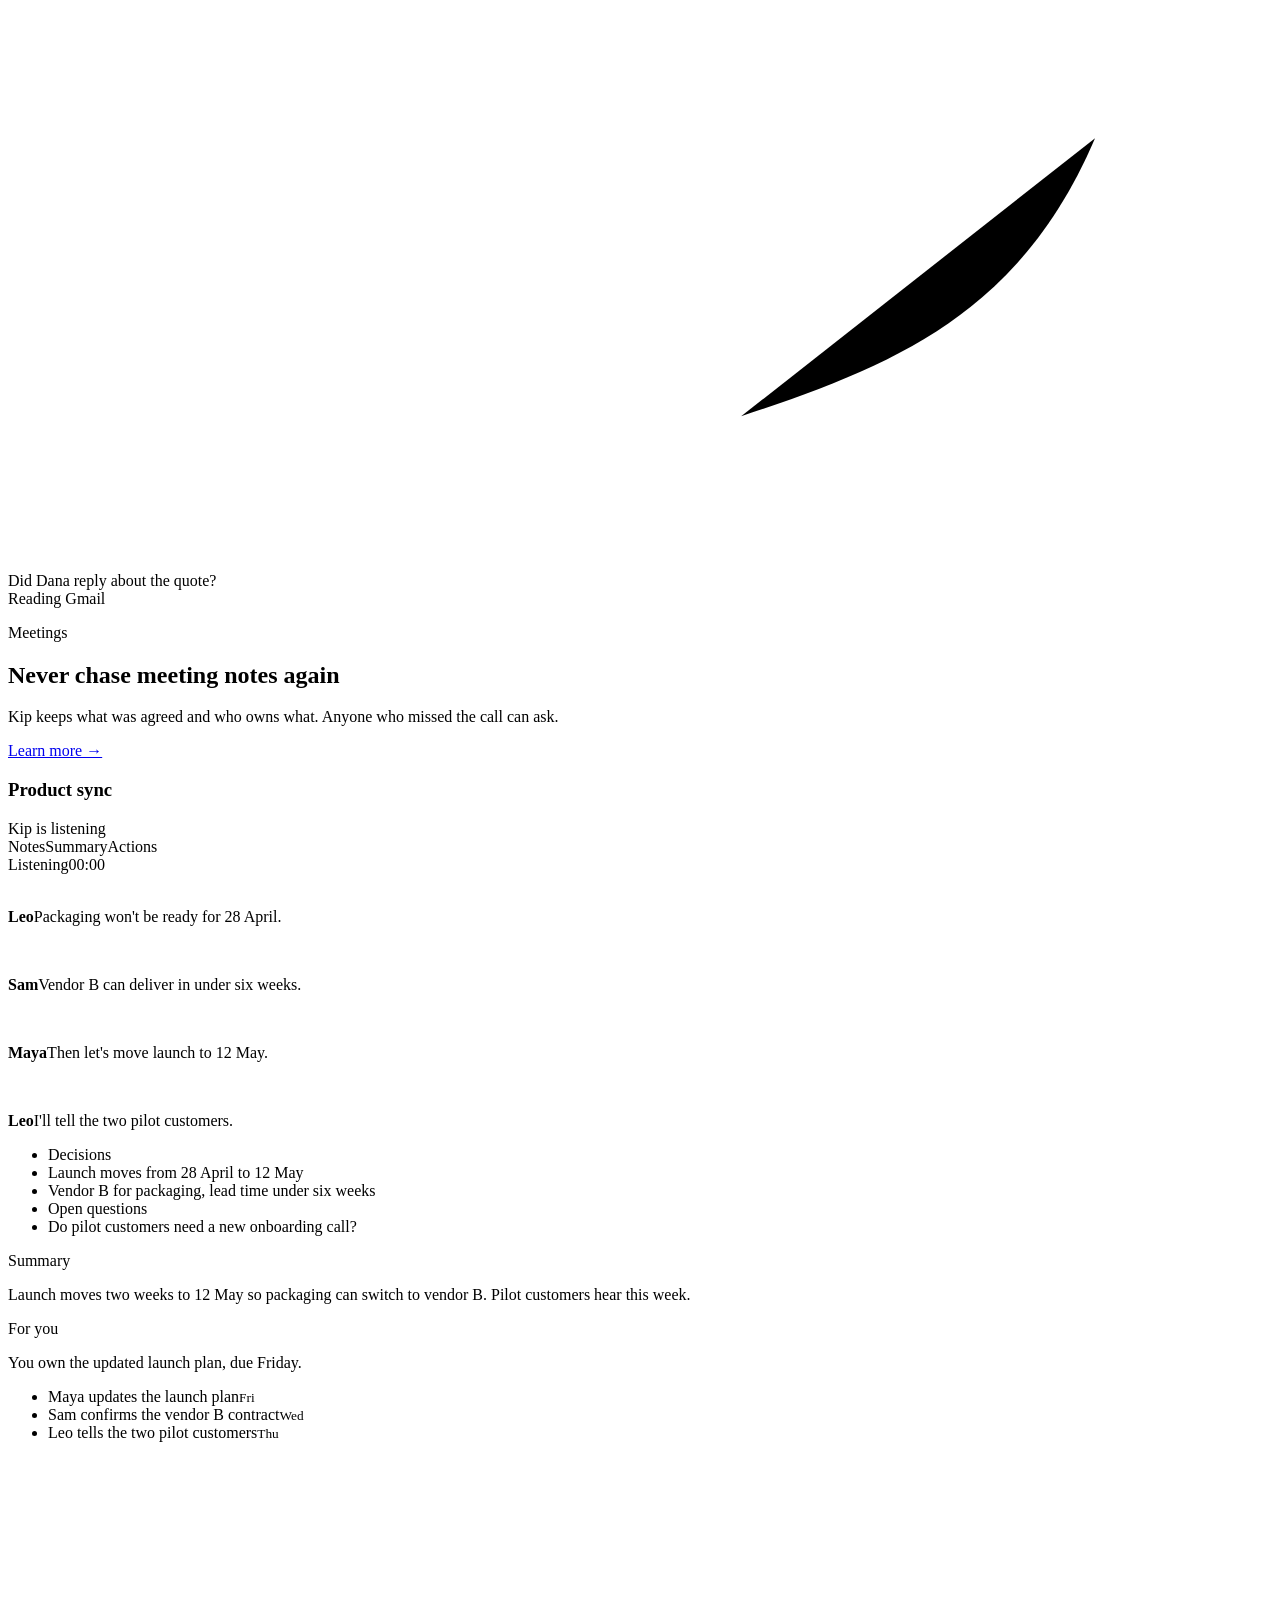
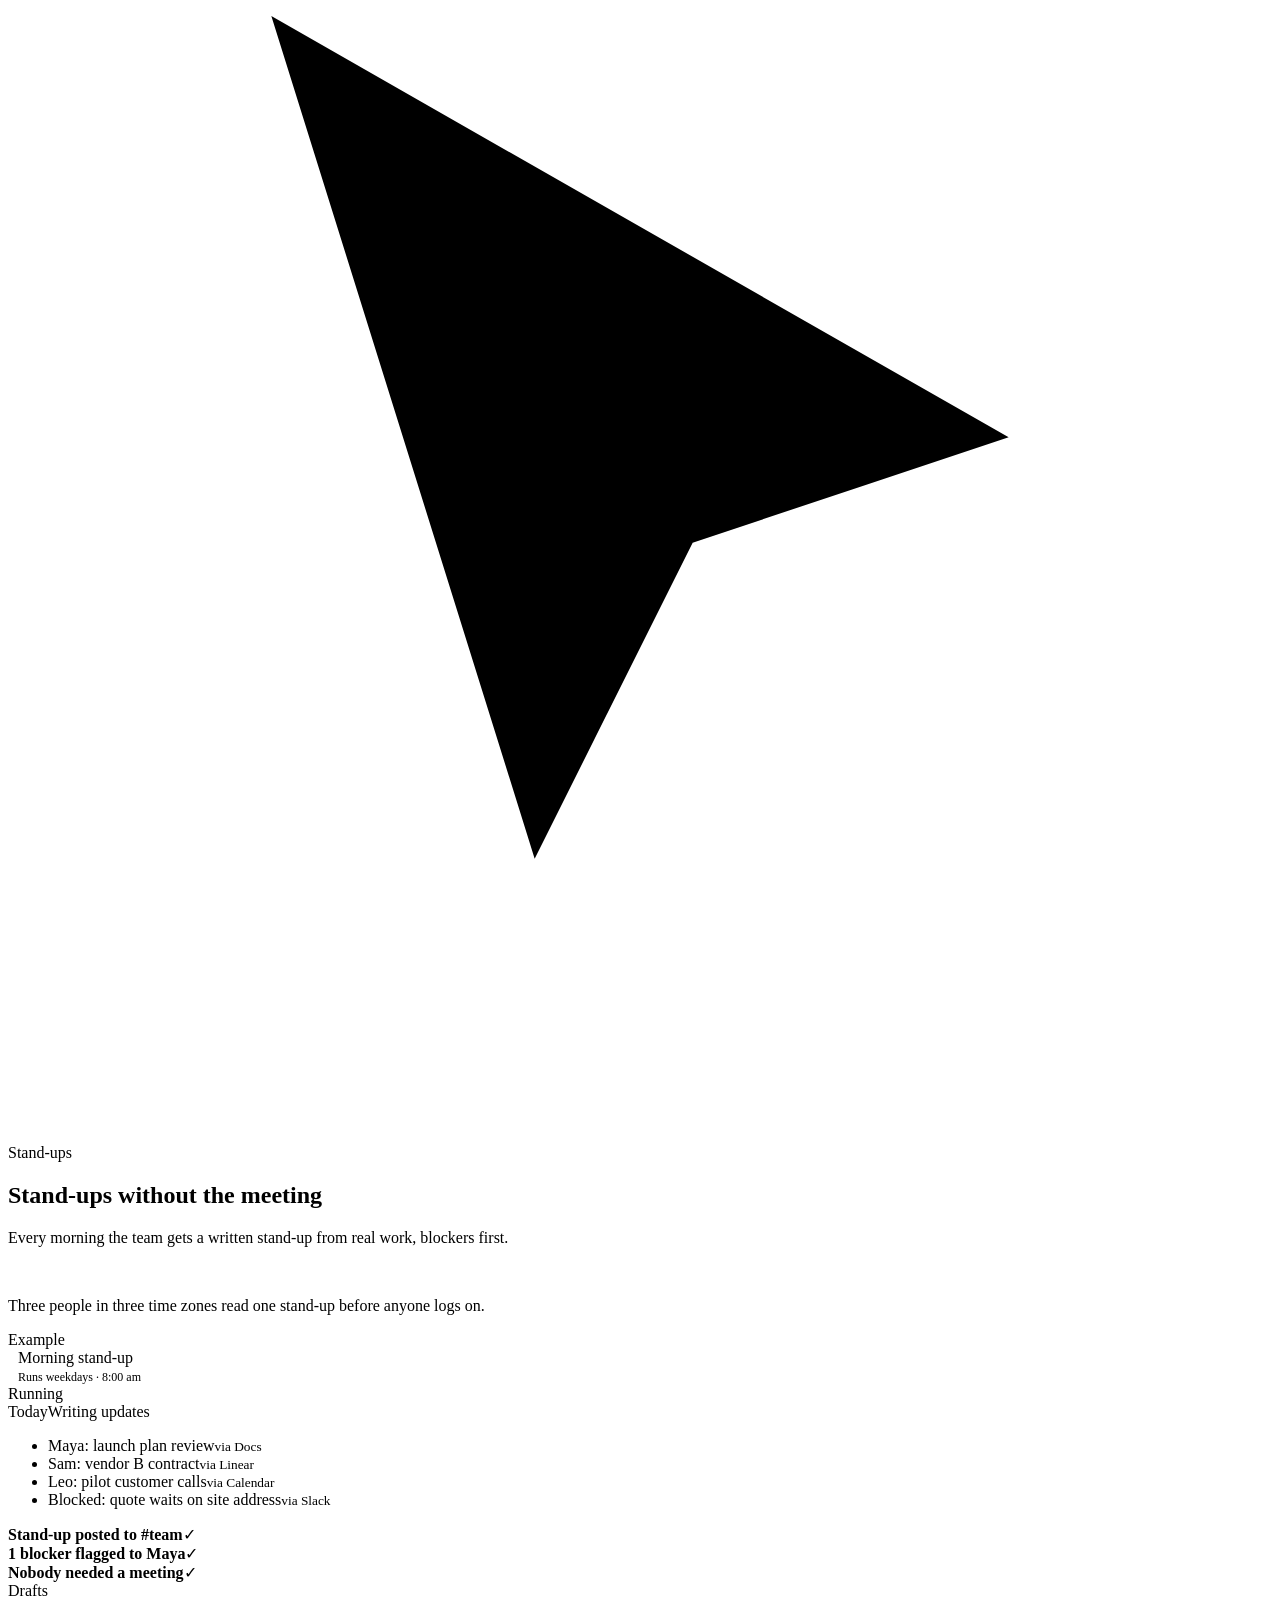
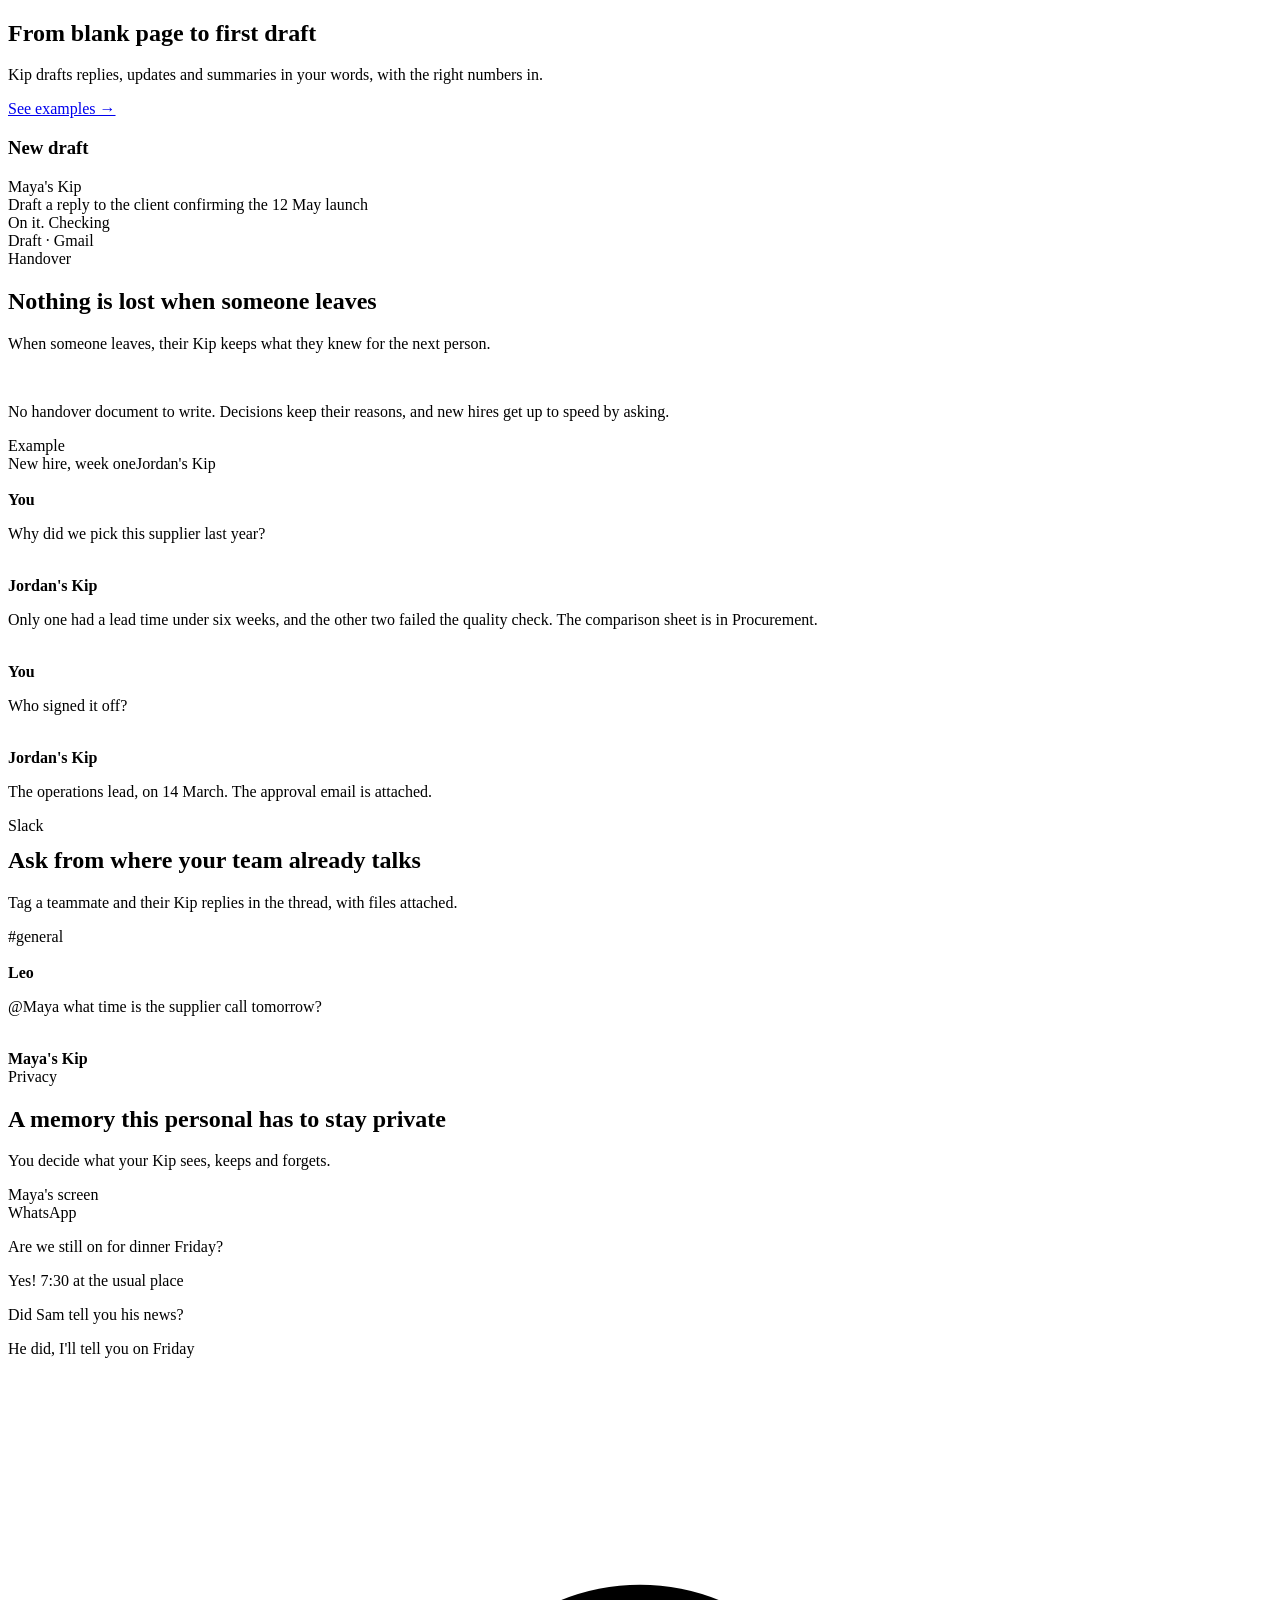
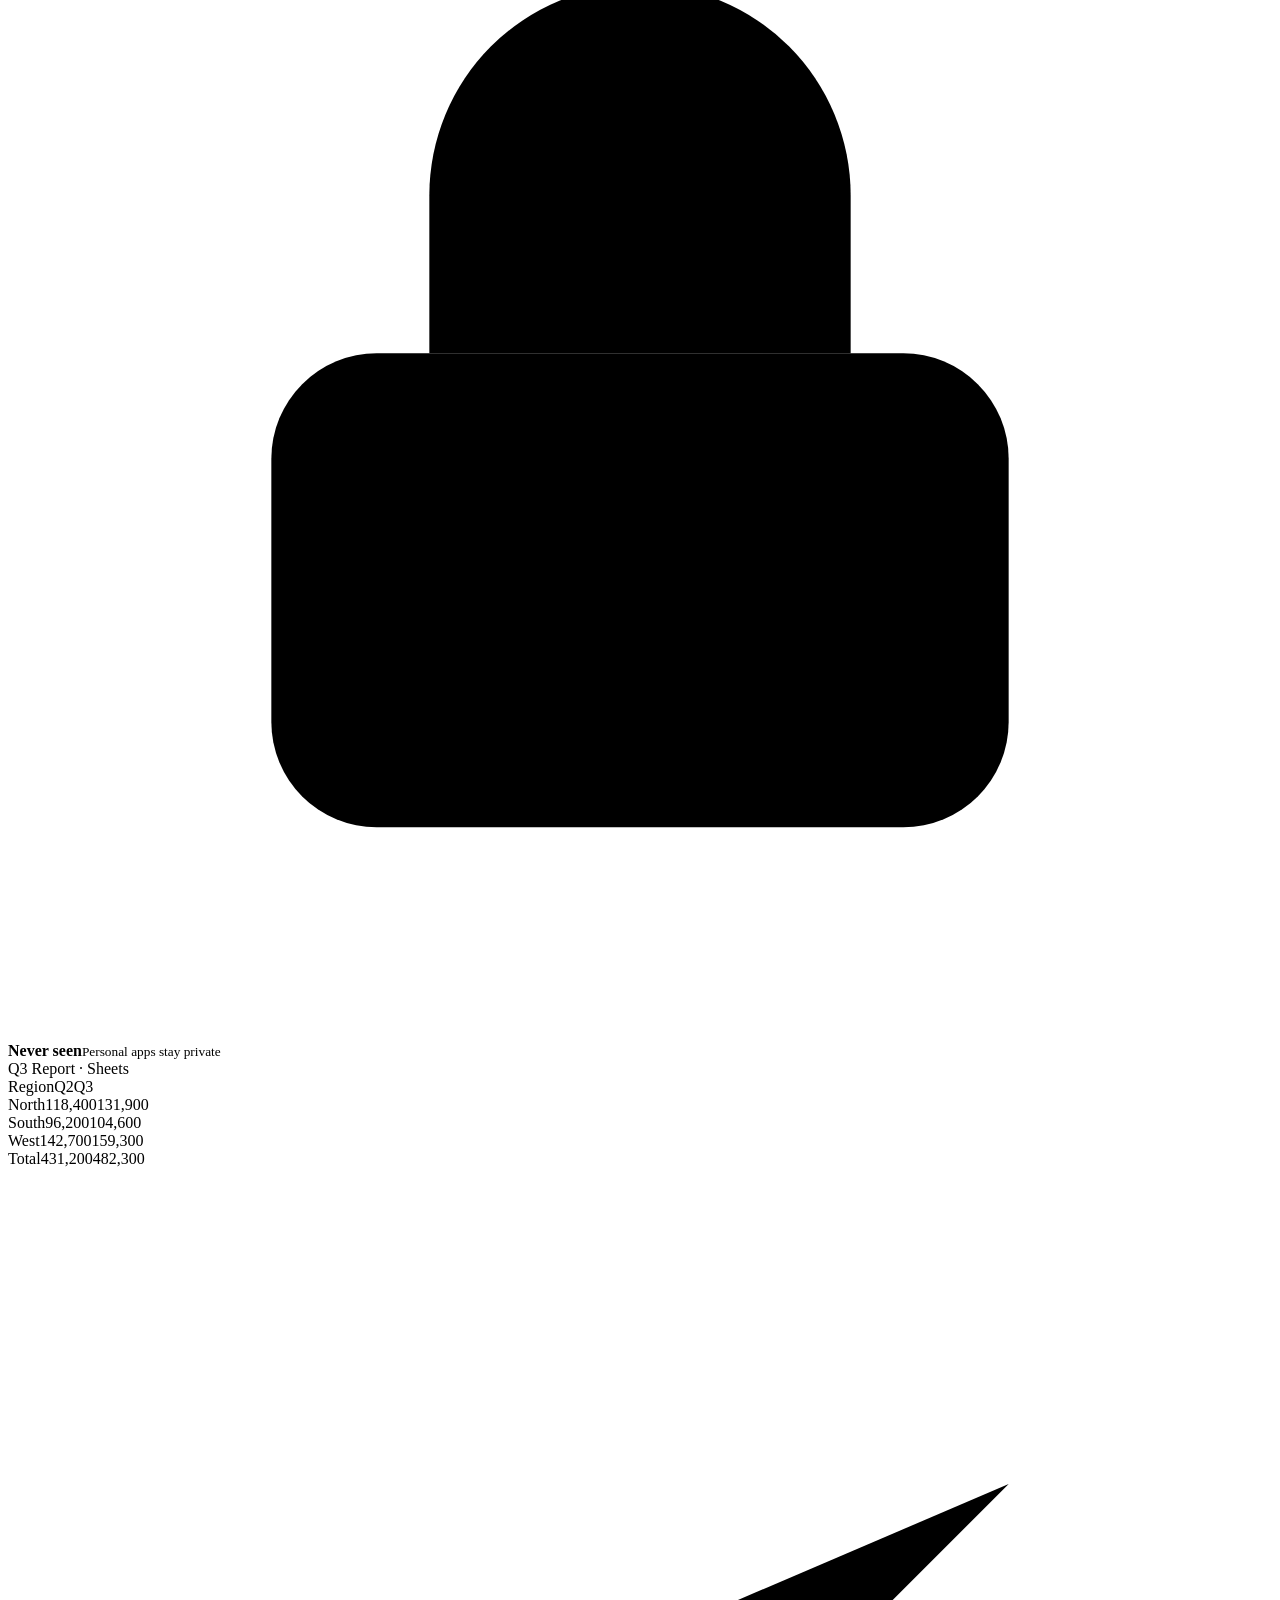
==== commit 9782bb4c: "Full-colour app logos; arc answers type in then rise away like a shadow; meetings no longer freeze (" ====
--- a/public/index.html
+++ b/public/index.html
@@ -11,7 +11,7 @@
 <link rel="icon" href="/img/capy-icon.png">
 <link rel="preload" href="/kit/fonts/D-DIN.woff2" as="font" type="font/woff2" crossorigin>
 <link rel="preload" href="/kit/fonts/Geist-Variable.woff2" as="font" type="font/woff2" crossorigin>
-<link rel="stylesheet" href="/assets/site.css?v=cbc2b1b0fe">
+<link rel="stylesheet" href="/assets/site.css?v=4948171ae4">
 </head>
 <body class="page-index">
 
@@ -204,11 +204,11 @@
         </div>
         <div class="focus"><img id="arcFocus" src="/icons/gmail.svg" alt=""></div>
         <svg class="dash" viewBox="0 0 100 100" preserveAspectRatio="none" aria-hidden="true"><path d="M86 66 C 80 80, 70 84, 58 88" /></svg>
-        <div class="arccard">
+        <div class="arccard"><div class="arcbody">
           <div class="arcq">Did Dana reply about the quote?</div>
           <div class="arcread"><span class="sp"></span><span id="arcRead">Reading Gmail</span></div>
-          <p id="arcAns">Yes, this morning. She accepted $18,400 and asked to start on 2 June.</p>
-        </div>
+          <p id="arcAns"></p>
+        </div></div>
       </div>
     </div>
   </div>
@@ -227,7 +227,13 @@
         <div class="hd"><h3>Product sync</h3><span class="rec"><i></i>Kip is listening</span></div>
         <div class="mtabs"><span class="on" data-t="notes">Notes</span><span data-t="sum">Summary</span><span data-t="act">Actions</span></div>
         <div class="bd mbody">
-          <div class="mview mgather on"><div class="think"><span class="sp"></span>Gathering context from the call</div><div class="sk"></div><div class="sk s2"></div><div class="sk"></div><div class="sk s3"></div></div>
+          <div class="mview mgather on">
+            <div class="mhead"><span class="mstate">Listening</span><span class="clock">00:00</span></div>
+            <div class="tline"><img src="/img/capy-wave.png" alt=""><p><b>Leo</b>Packaging won't be ready for 28 April.</p></div>
+            <div class="tline"><img src="/img/capy-1.png" alt=""><p><b>Sam</b>Vendor B can deliver in under six weeks.</p></div>
+            <div class="tline"><img src="/img/capy-notes.png" alt=""><p><b>Maya</b>Then let's move launch to 12 May.</p></div>
+            <div class="tline"><img src="/img/capy-wave.png" alt=""><p><b>Leo</b>I'll tell the two pilot customers.</p></div>
+          </div>
           <ul class="notes mview" id="notes">
             <li class="h">Decisions</li>
             <li>Launch moves from 28 April to 12 May</li>
@@ -504,6 +510,6 @@
   <div class="land"><span>AFK</span></div>
 </footer>
 
-<script src="/assets/site.js?v=2b9a5553cd"></script>
+<script src="/assets/site.js?v=bc8e5c8bad"></script>
 </body>
 </html>
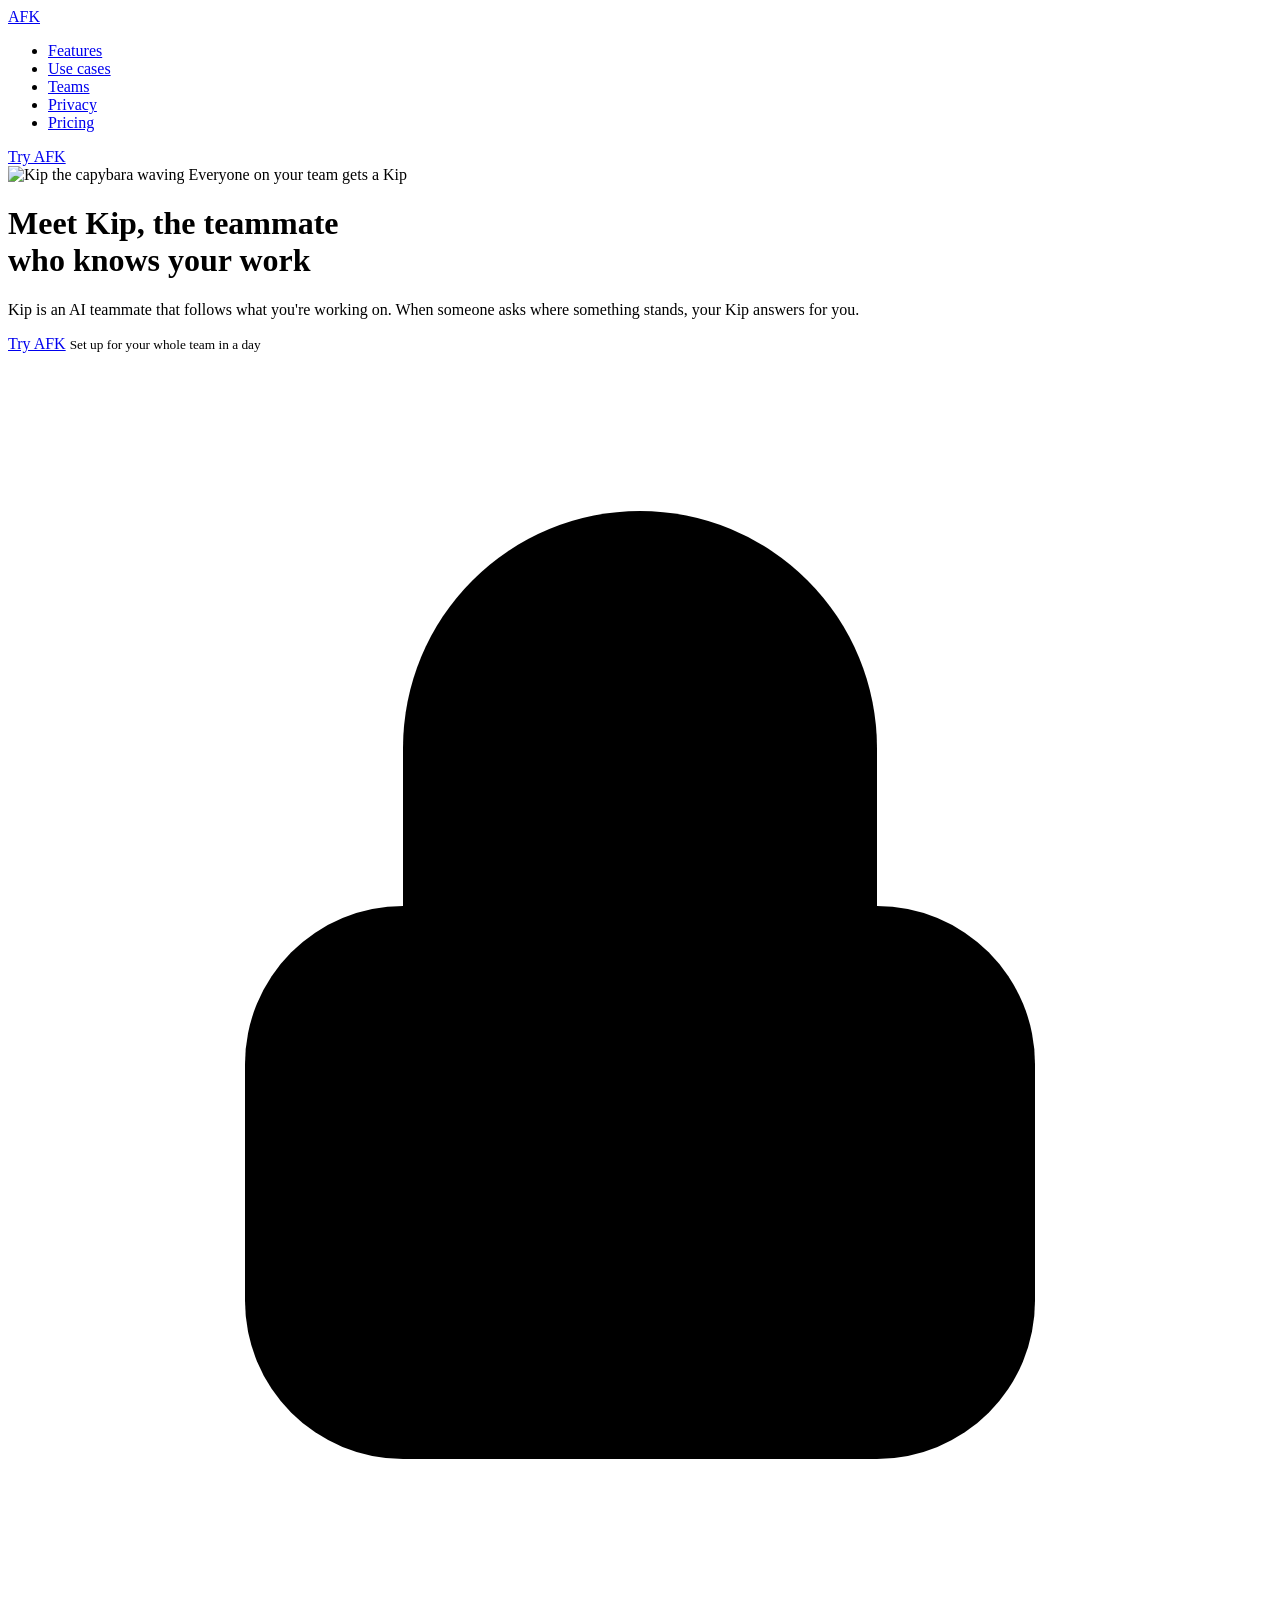
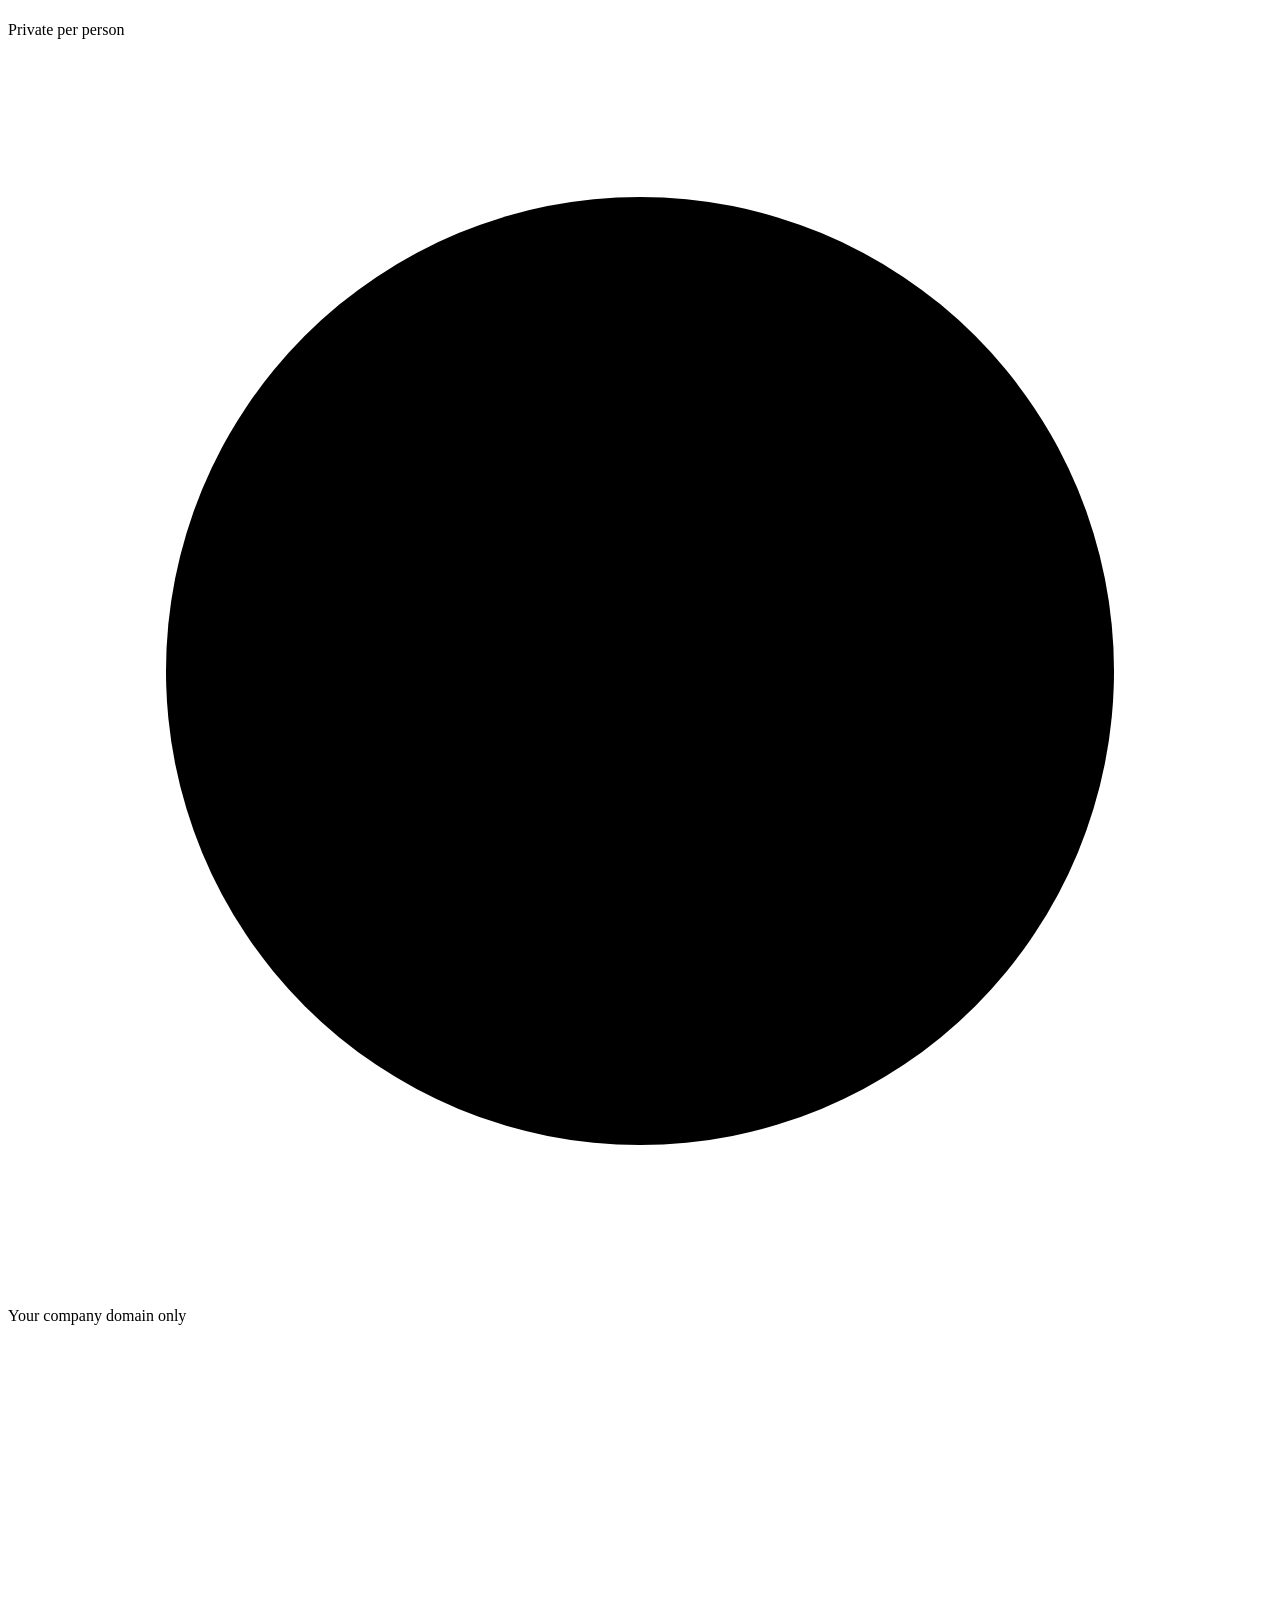
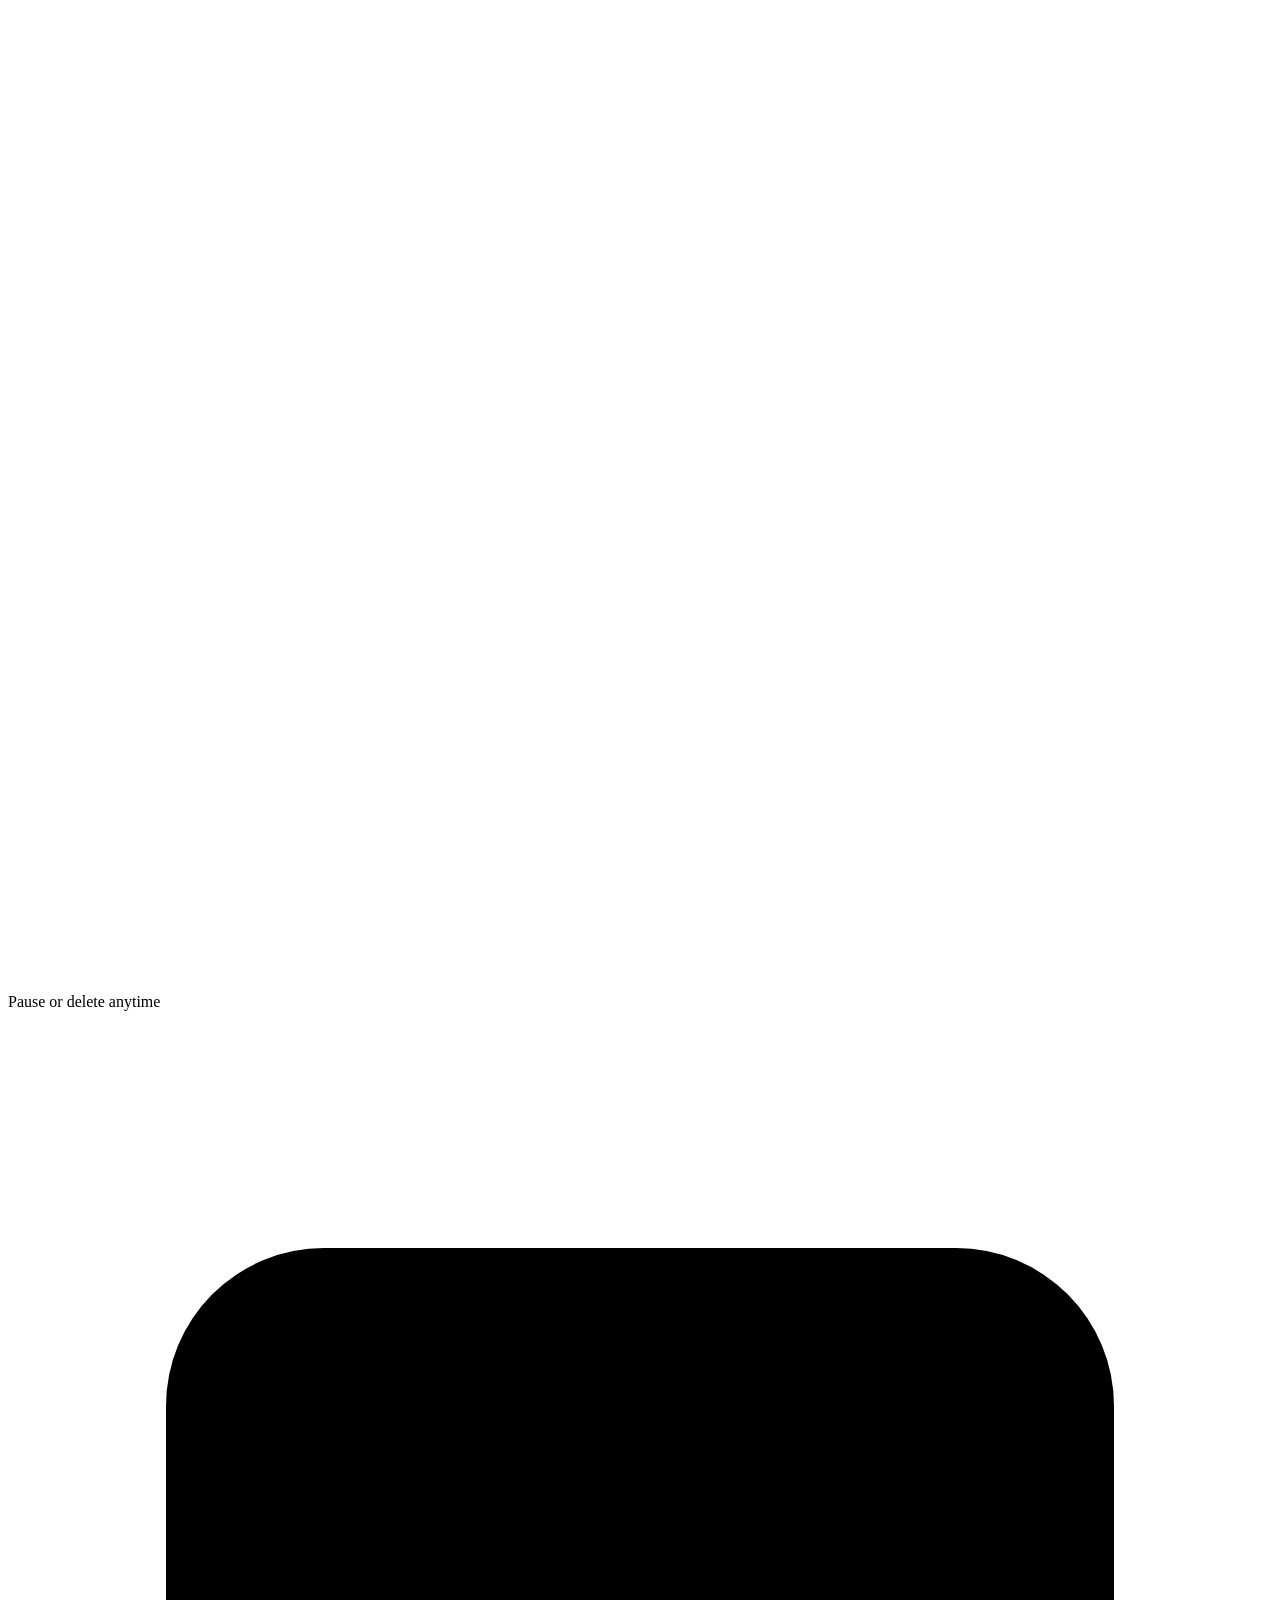
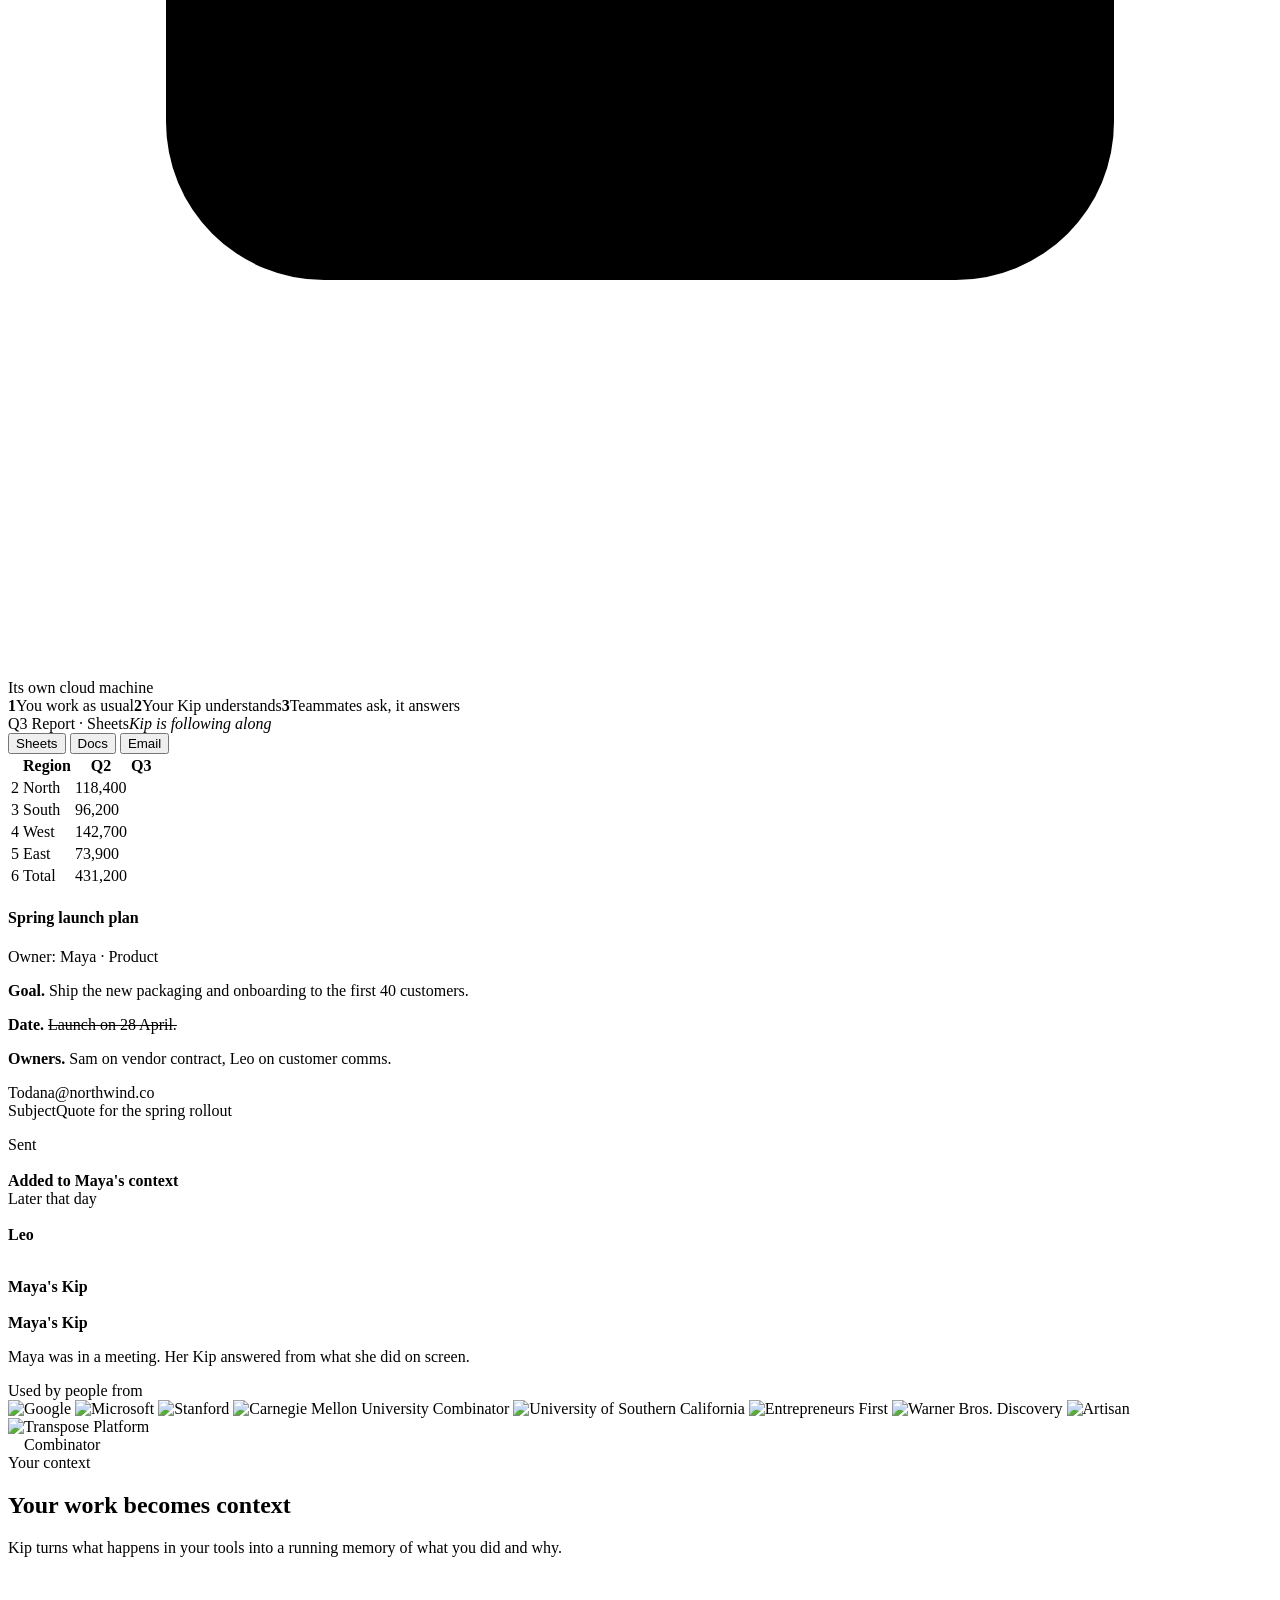
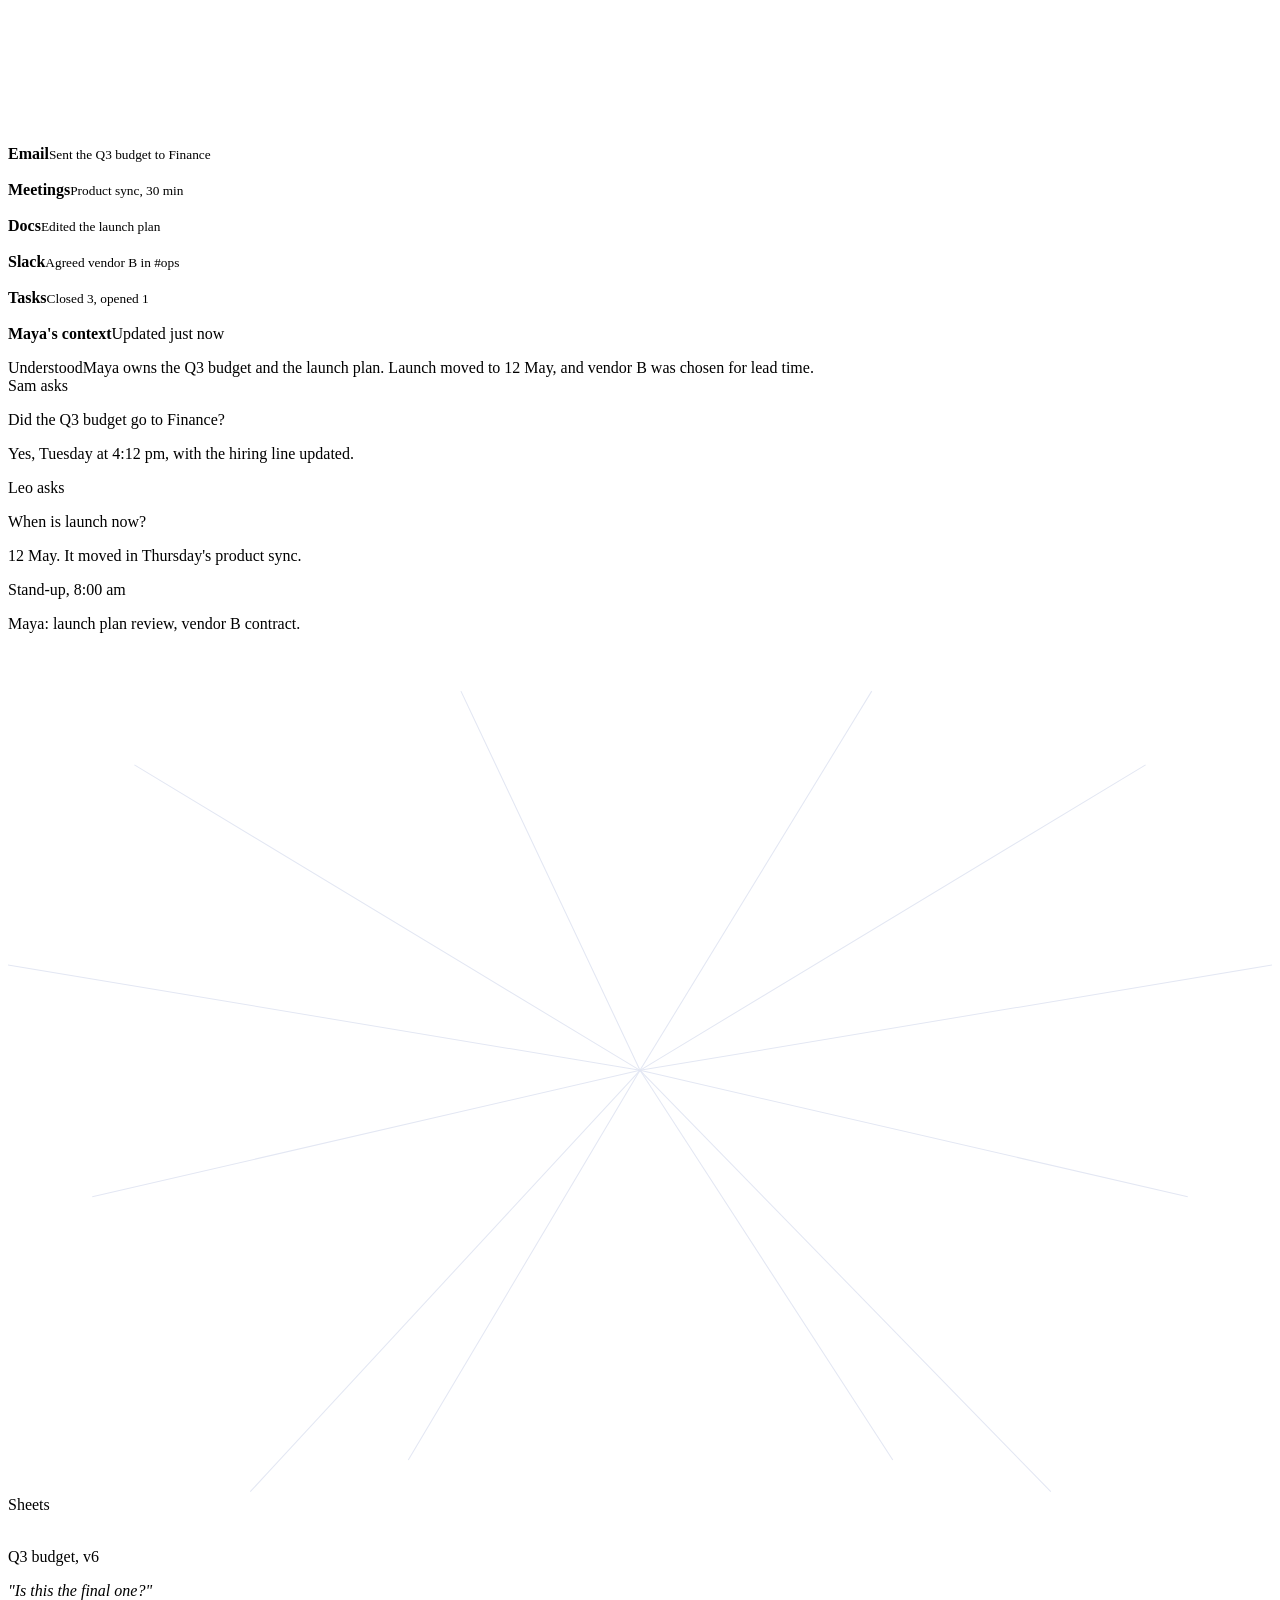
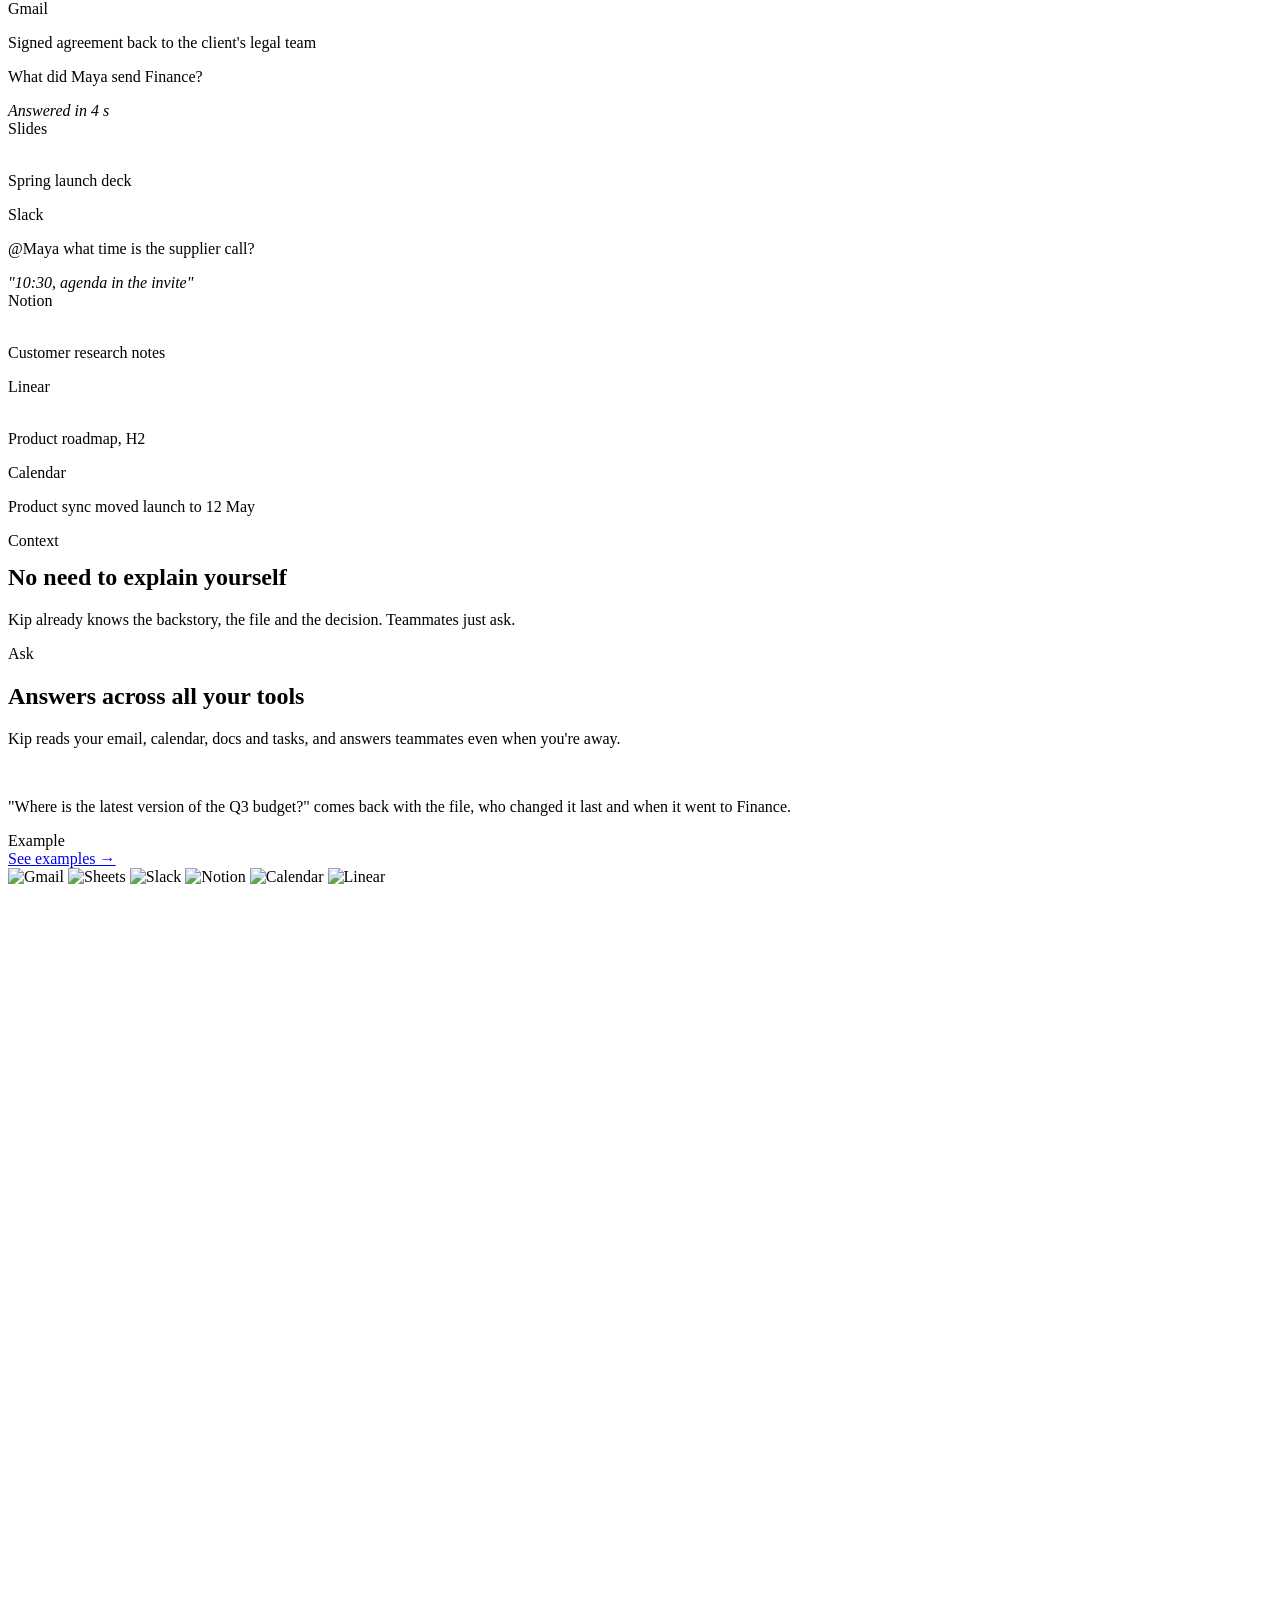
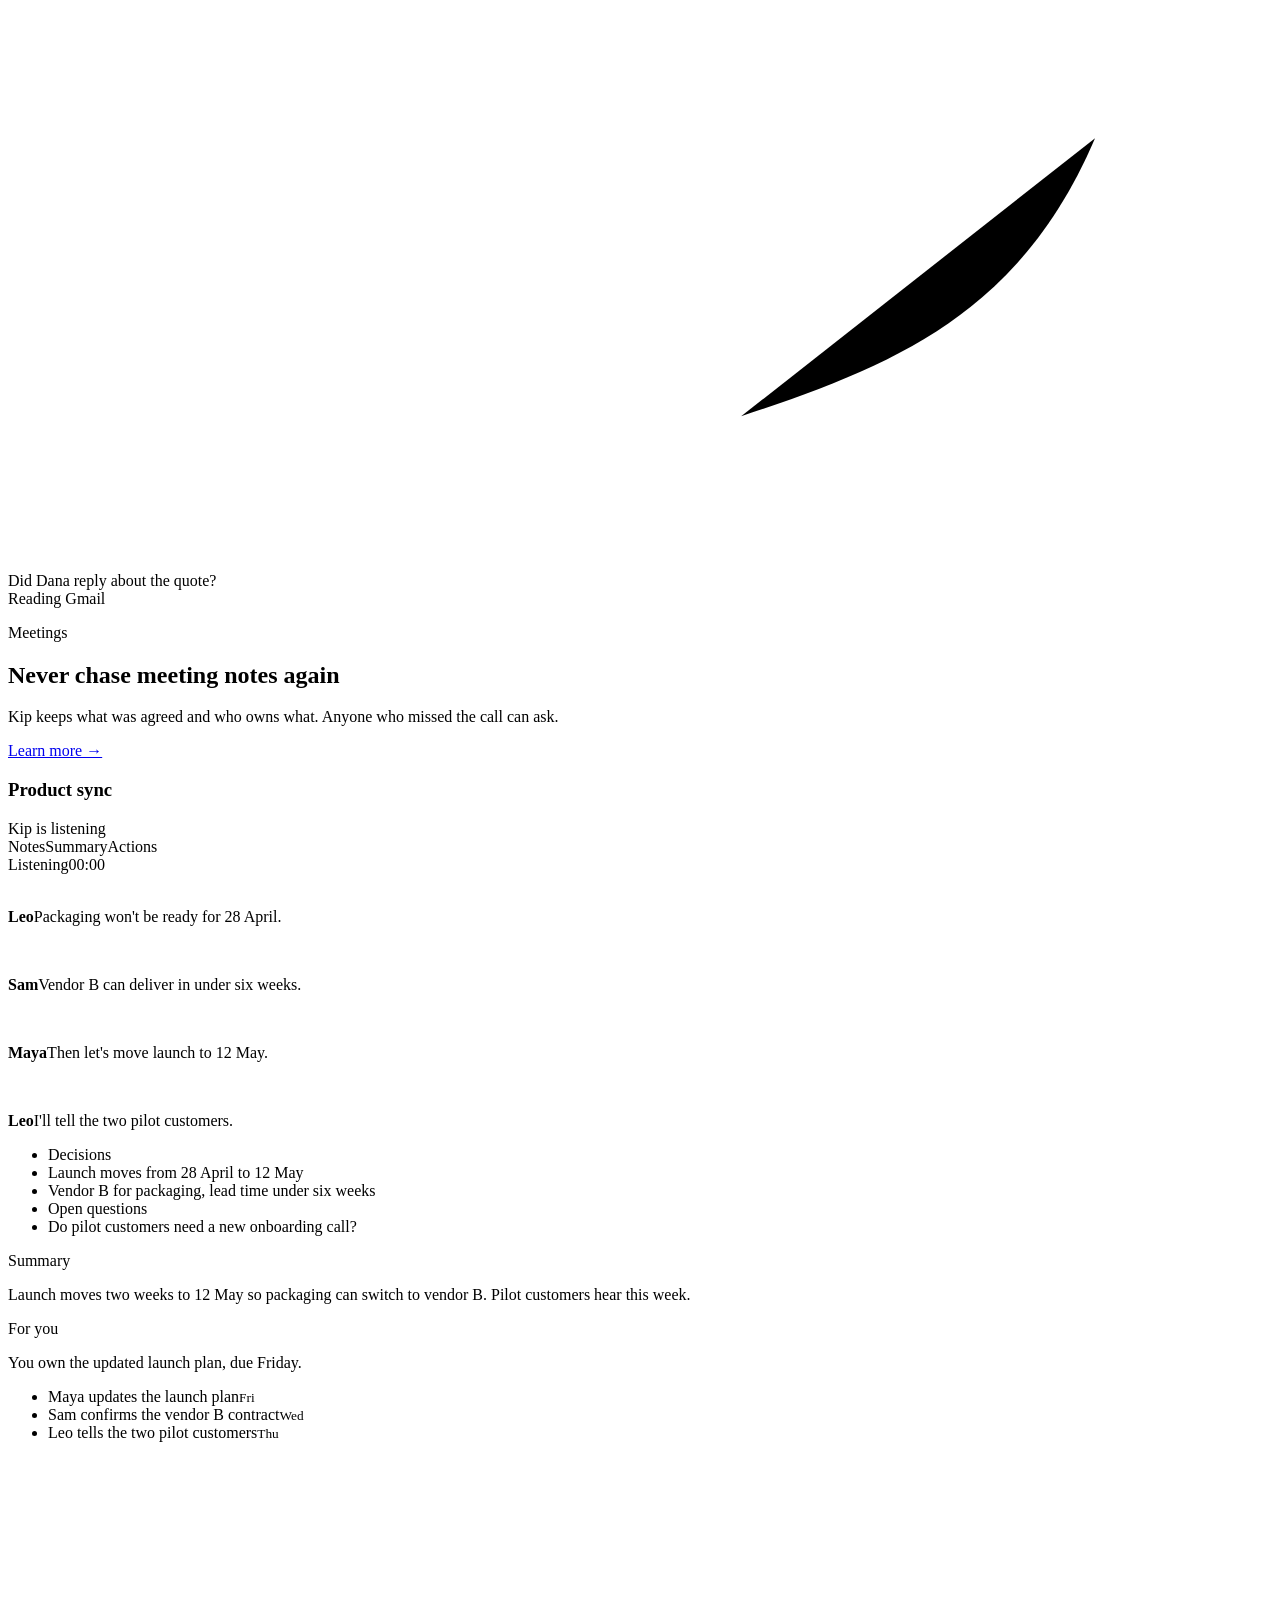
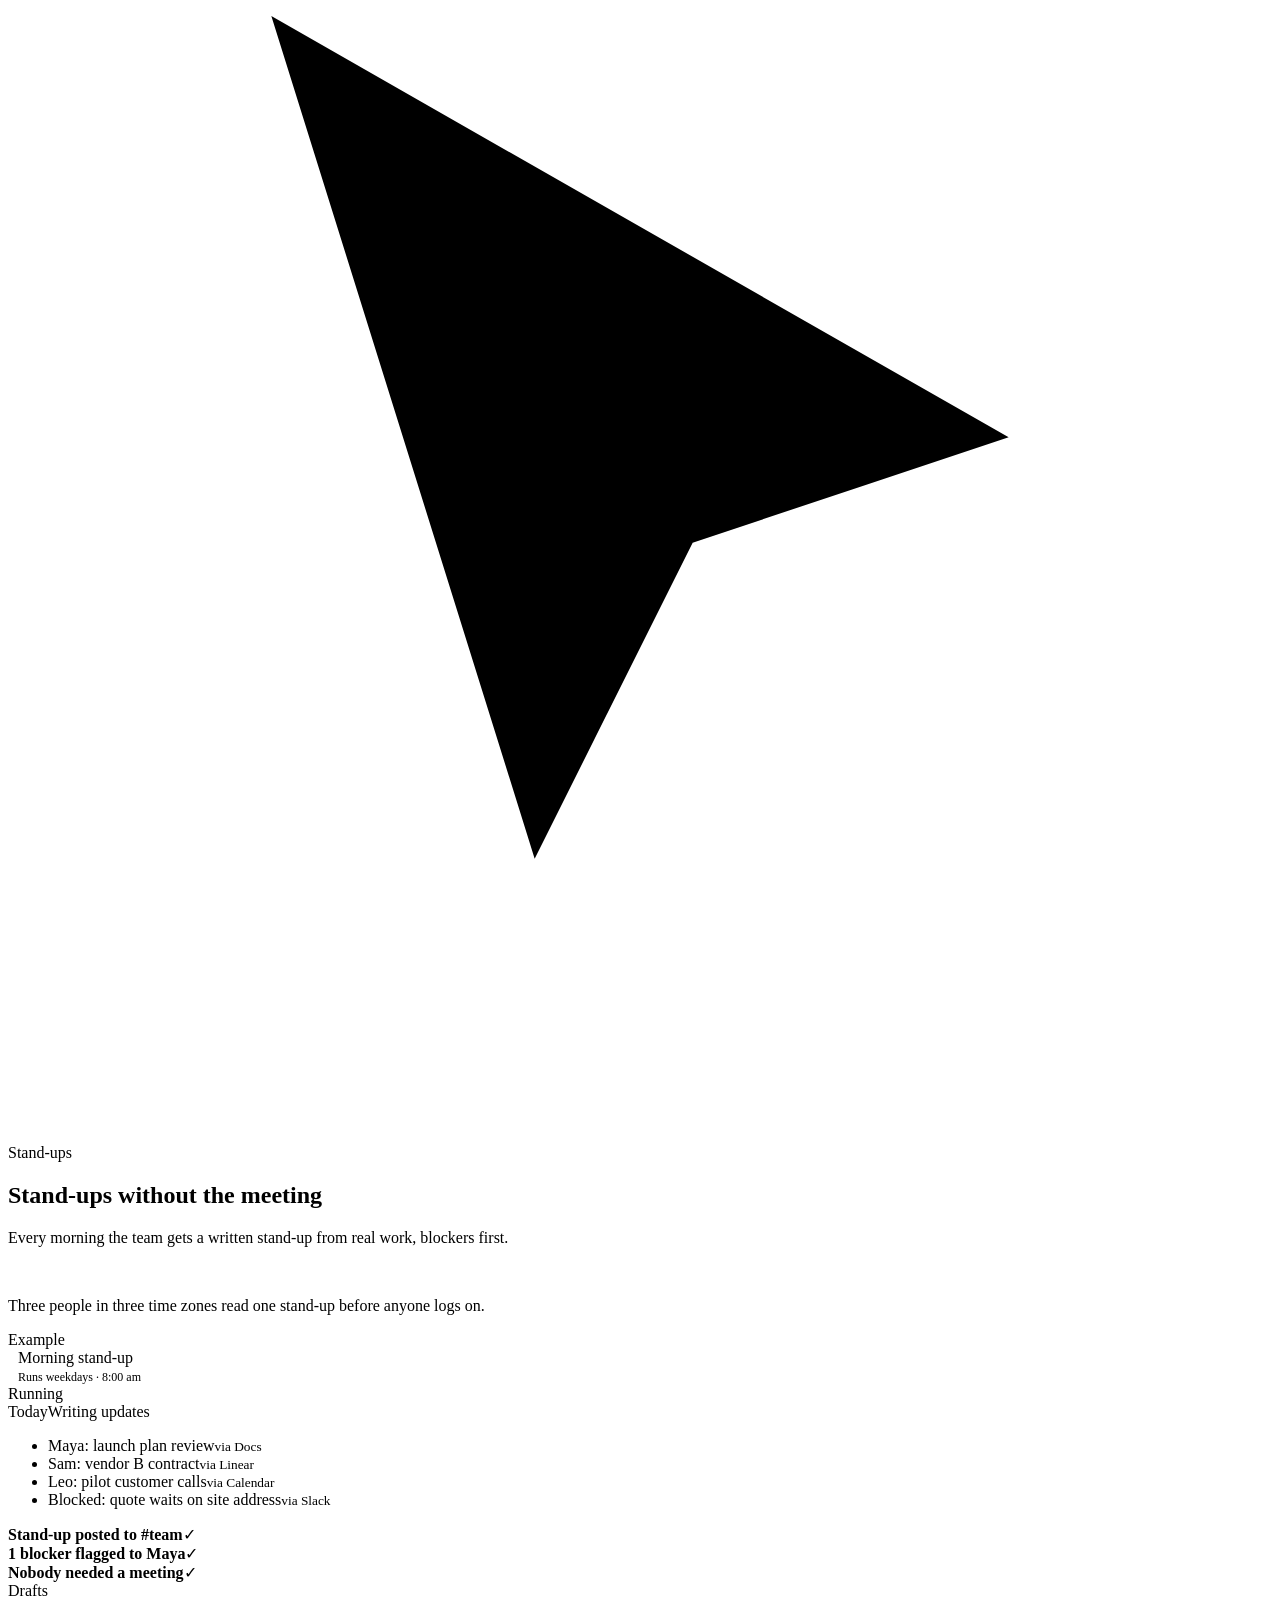
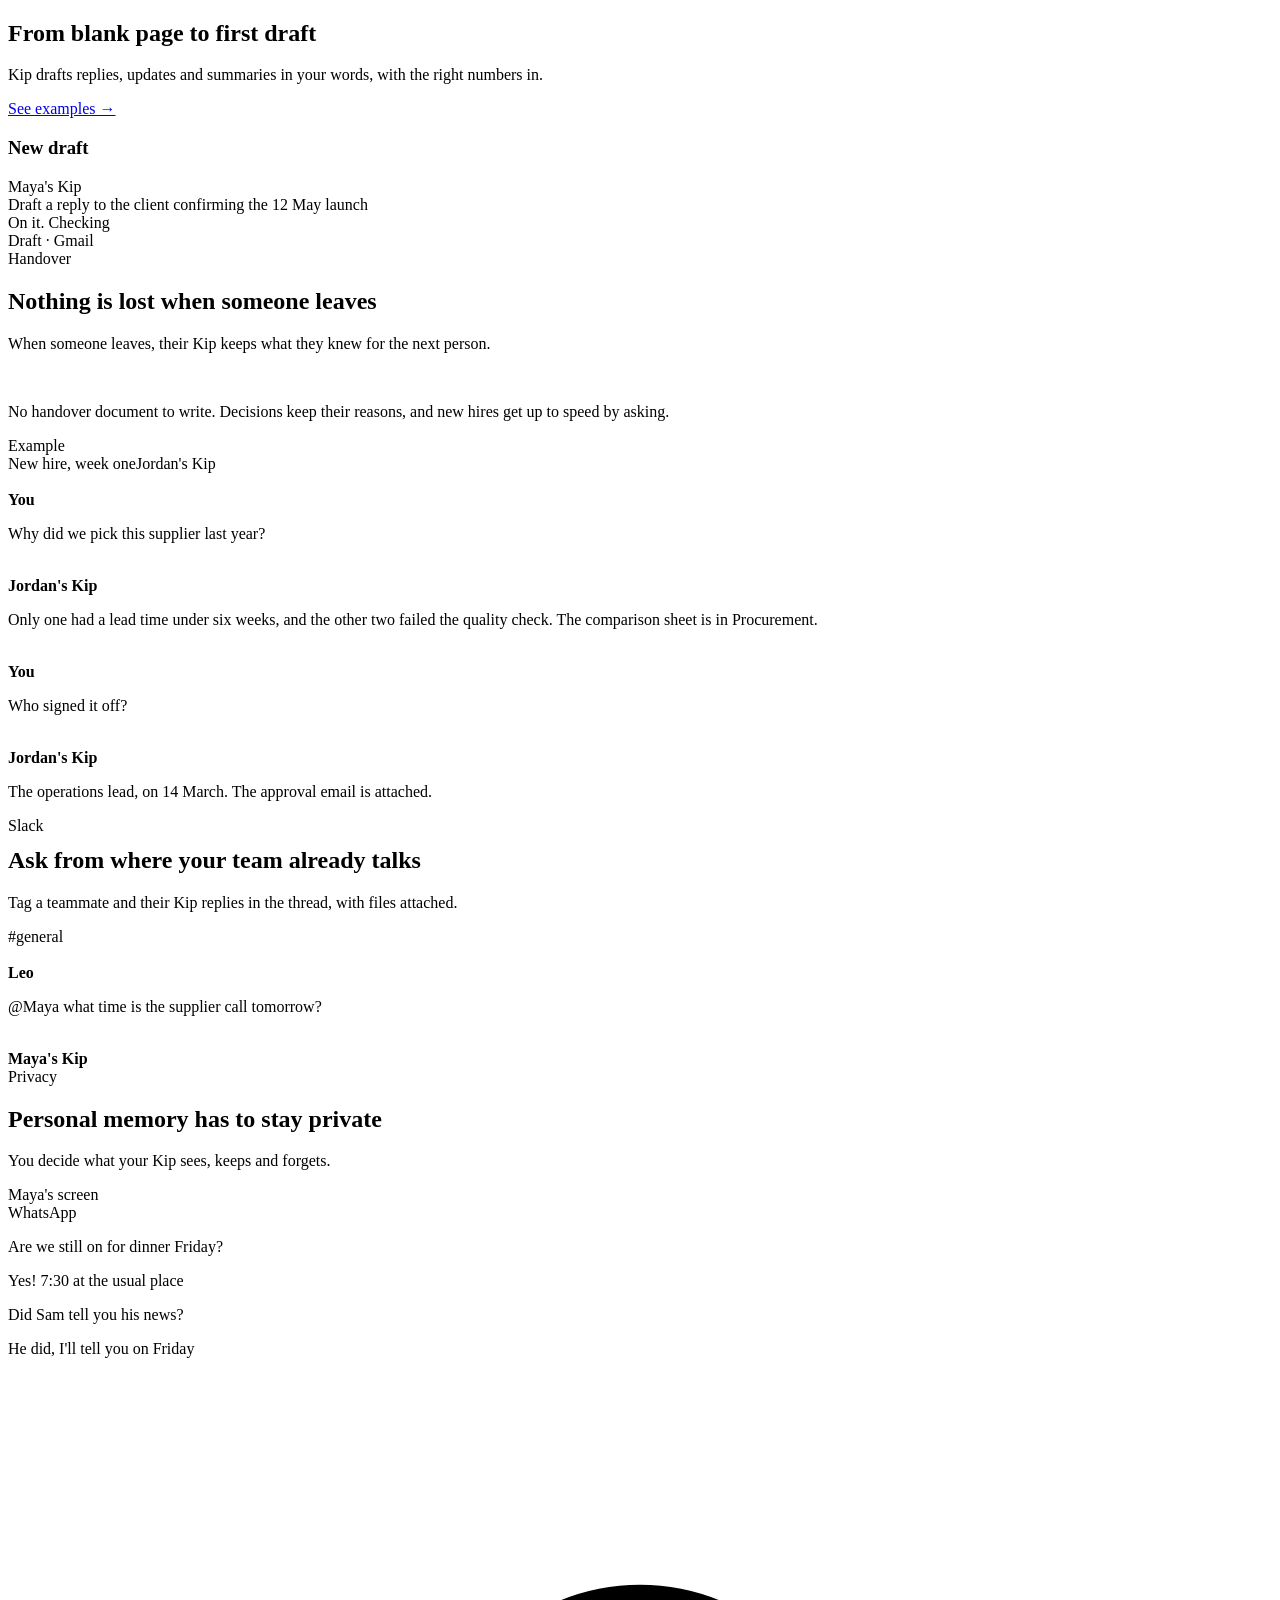
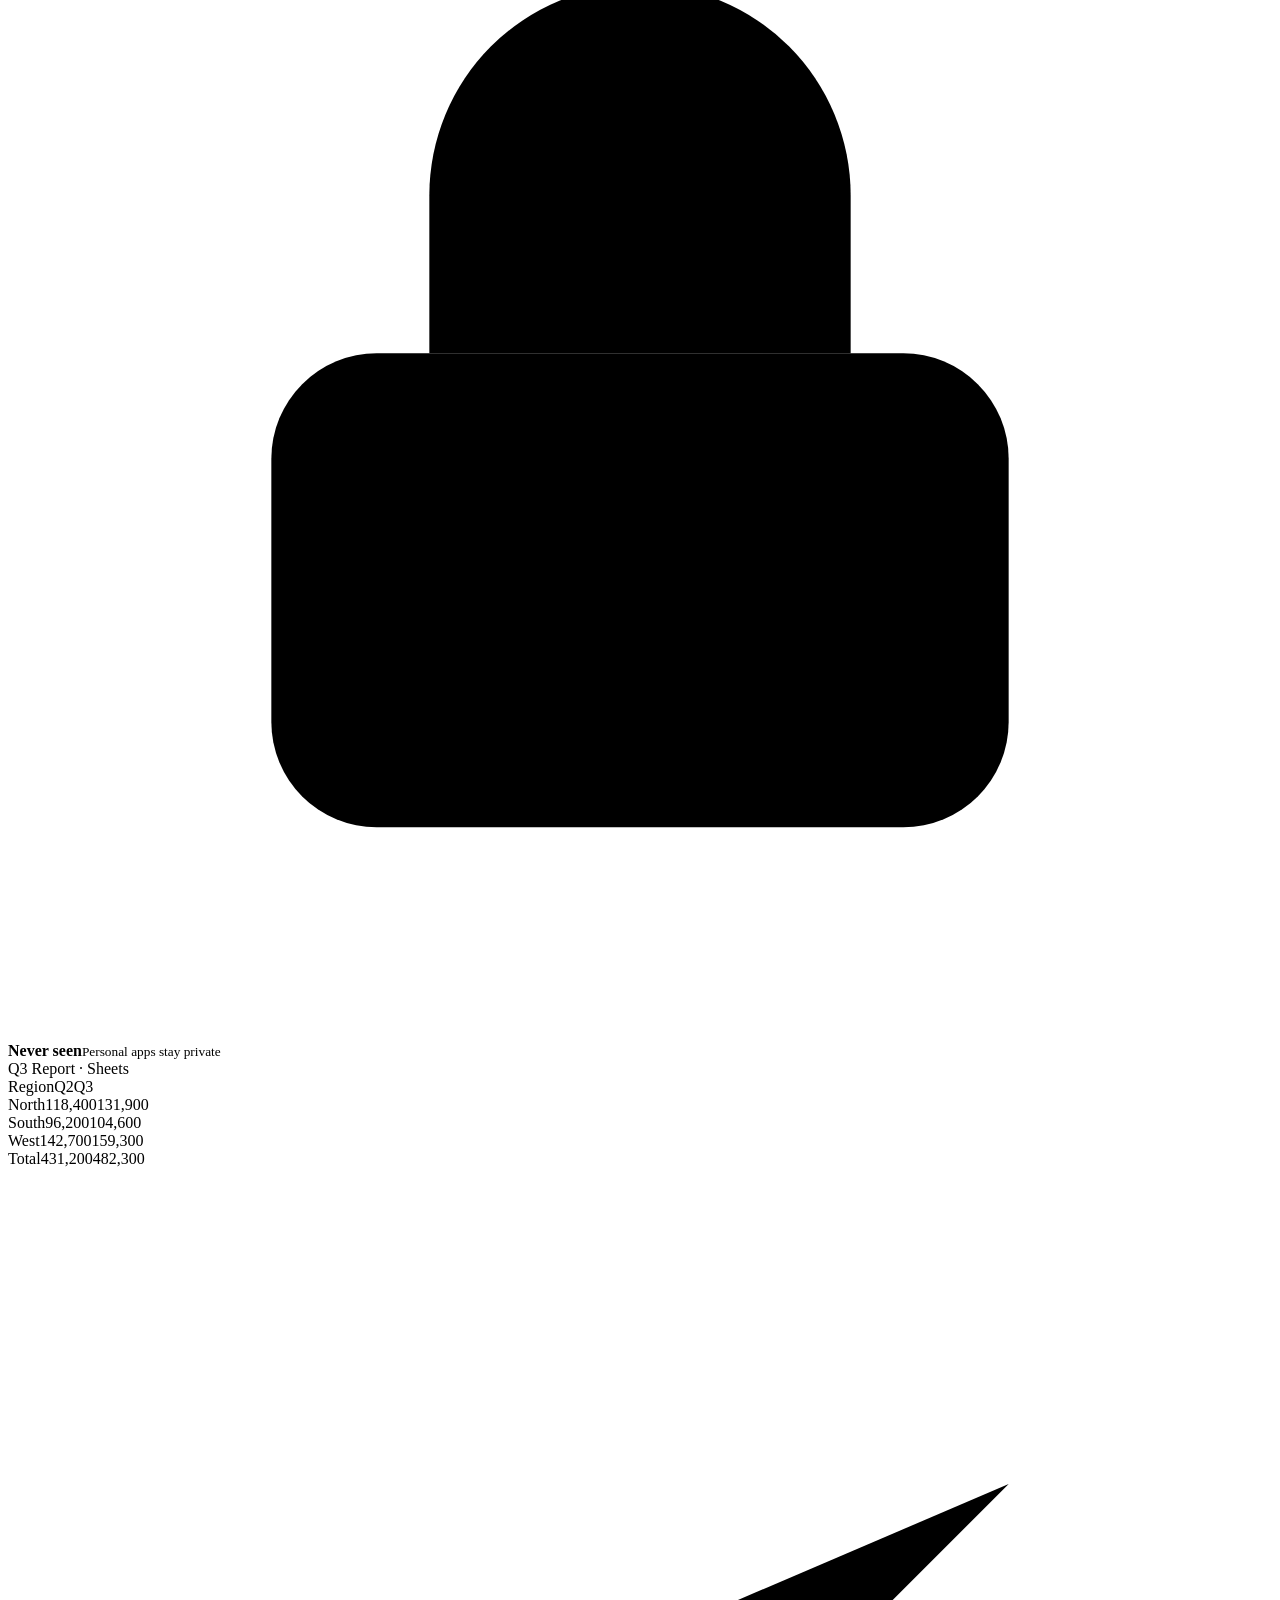
==== commit 28ba0baa: "Kip named in the hero headline; Slack banner text readable on a cream panel; Personal memory has to " ====
--- a/public/index.html
+++ b/public/index.html
@@ -11,7 +11,7 @@
 <link rel="icon" href="/img/capy-icon.png">
 <link rel="preload" href="/kit/fonts/D-DIN.woff2" as="font" type="font/woff2" crossorigin>
 <link rel="preload" href="/kit/fonts/Geist-Variable.woff2" as="font" type="font/woff2" crossorigin>
-<link rel="stylesheet" href="/assets/site.css?v=4948171ae4">
+<link rel="stylesheet" href="/assets/site.css?v=db6ed00bc6">
 </head>
 <body class="page-index">
 
@@ -30,9 +30,9 @@
 <header class="hero" id="top">
   <div class="w">
     <img class="capy cut" src="/img/capy-wave.png" alt="Kip the capybara waving">
-    <span class="meet">Meet Kip, your teammate</span>
-    <h1>The teammate who knows<br>what you're working on</h1>
-    <p class="lead">Everyone on your team gets a Kip. When a teammate asks where something stands, Kip answers for you.</p>
+    <span class="meet">Everyone on your team gets a Kip</span>
+    <h1>Meet Kip, the teammate<br>who knows your work</h1>
+    <p class="lead">Kip is an AI teammate that follows what you're working on. When someone asks where something stands, your Kip answers for you.</p>
     <a class="btn" href="/pricing/"><img src="/img/capy-1.png" alt="">Try AFK</a>
     <small>Set up for your whole team in a day</small>
     <div class="chips">
@@ -352,7 +352,7 @@
 <section class="calm" id="privacy"><div class="w"><div class="calmp">
   <div class="calmhead rv">
     <span class="eyebrow">Privacy</span>
-    <h2>A memory this personal has to stay private</h2>
+    <h2>Personal memory has to stay private</h2>
     <p class="lead">You decide what your Kip sees, keeps and forgets.</p>
   </div>
   <div class="calmgrid one">
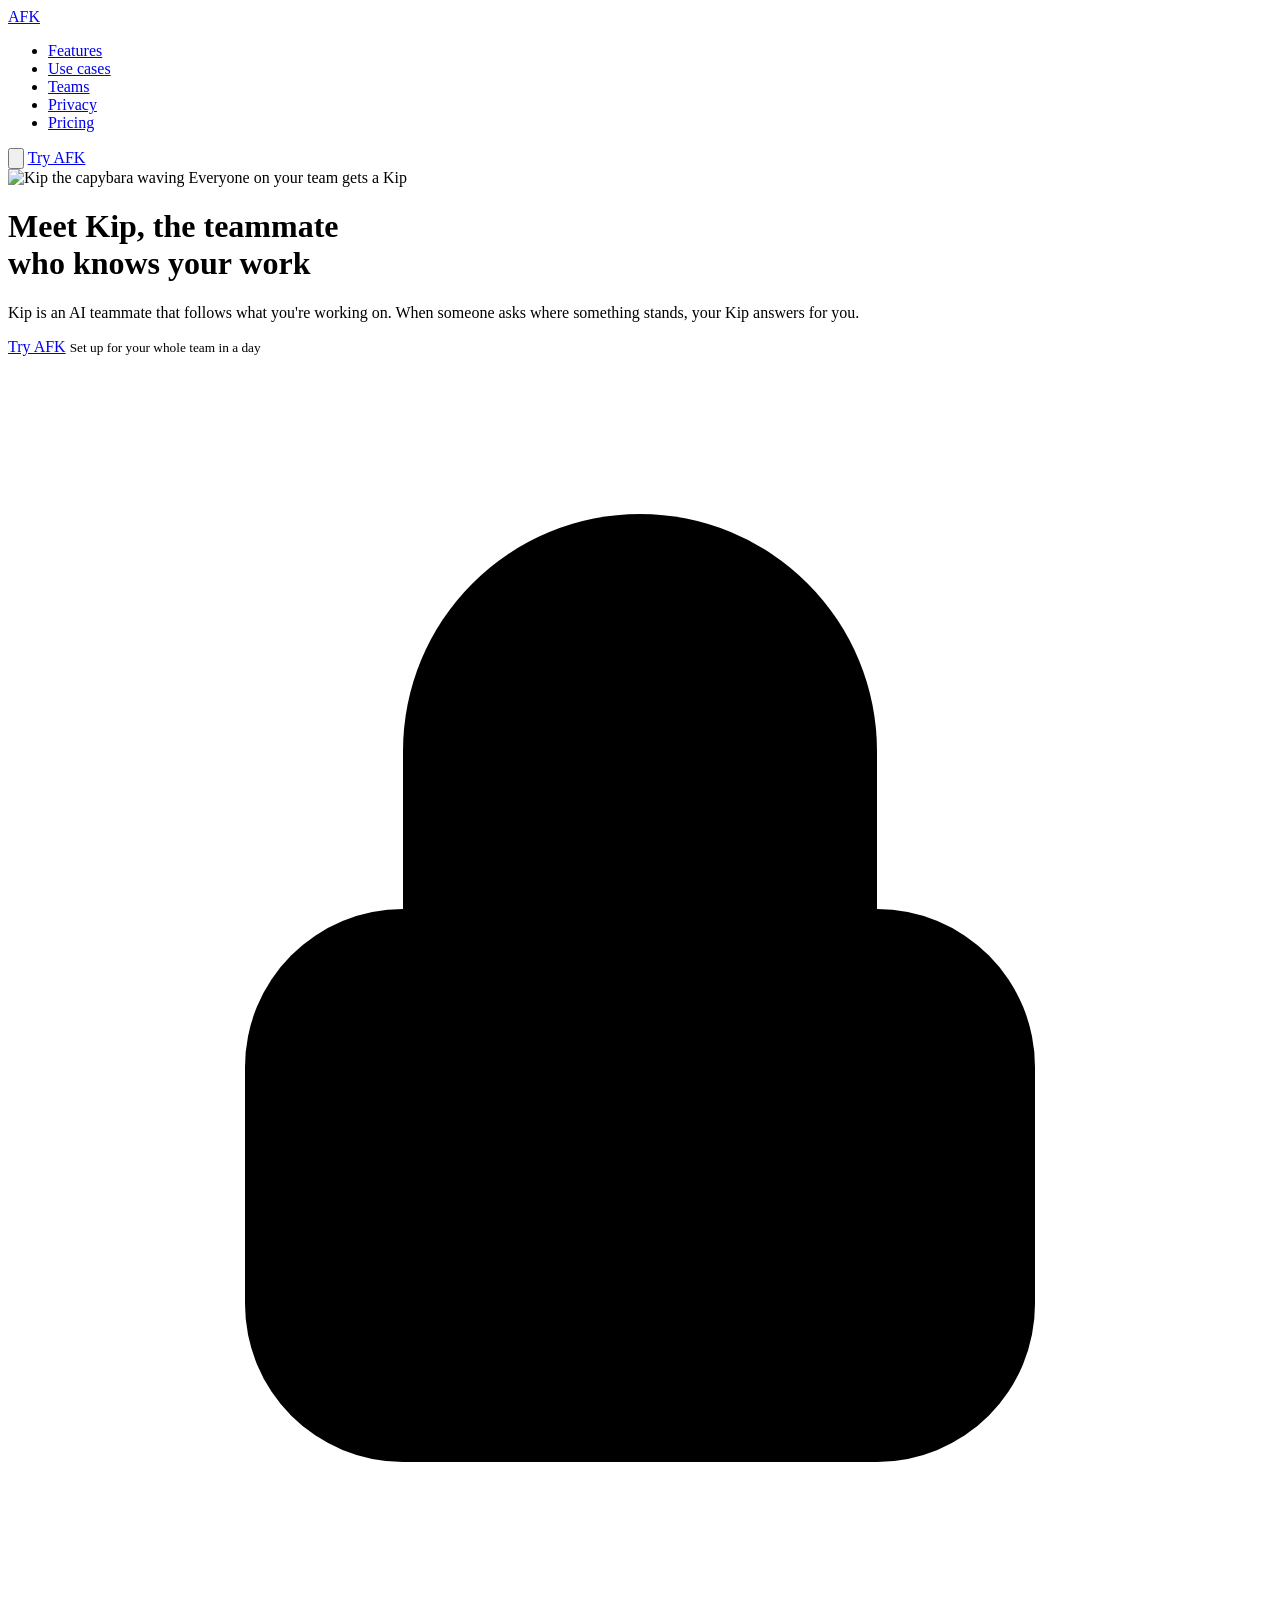
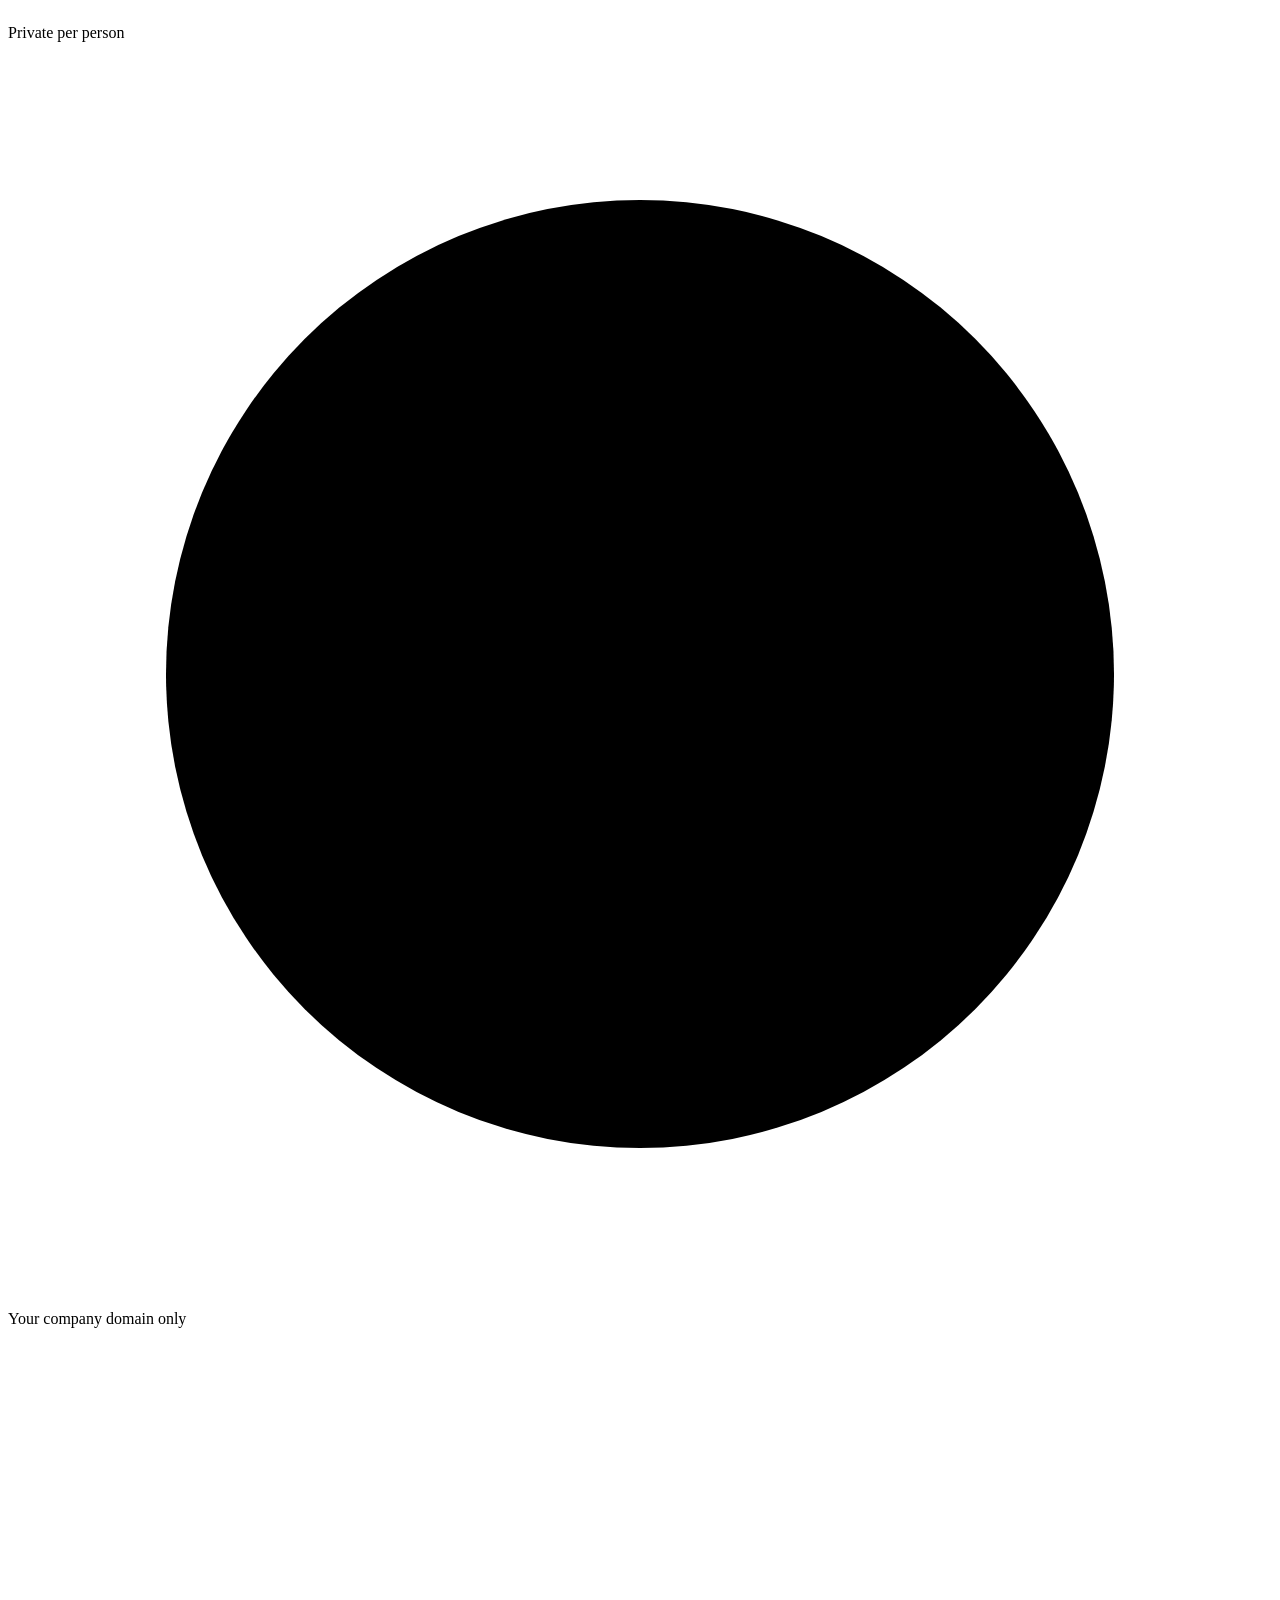
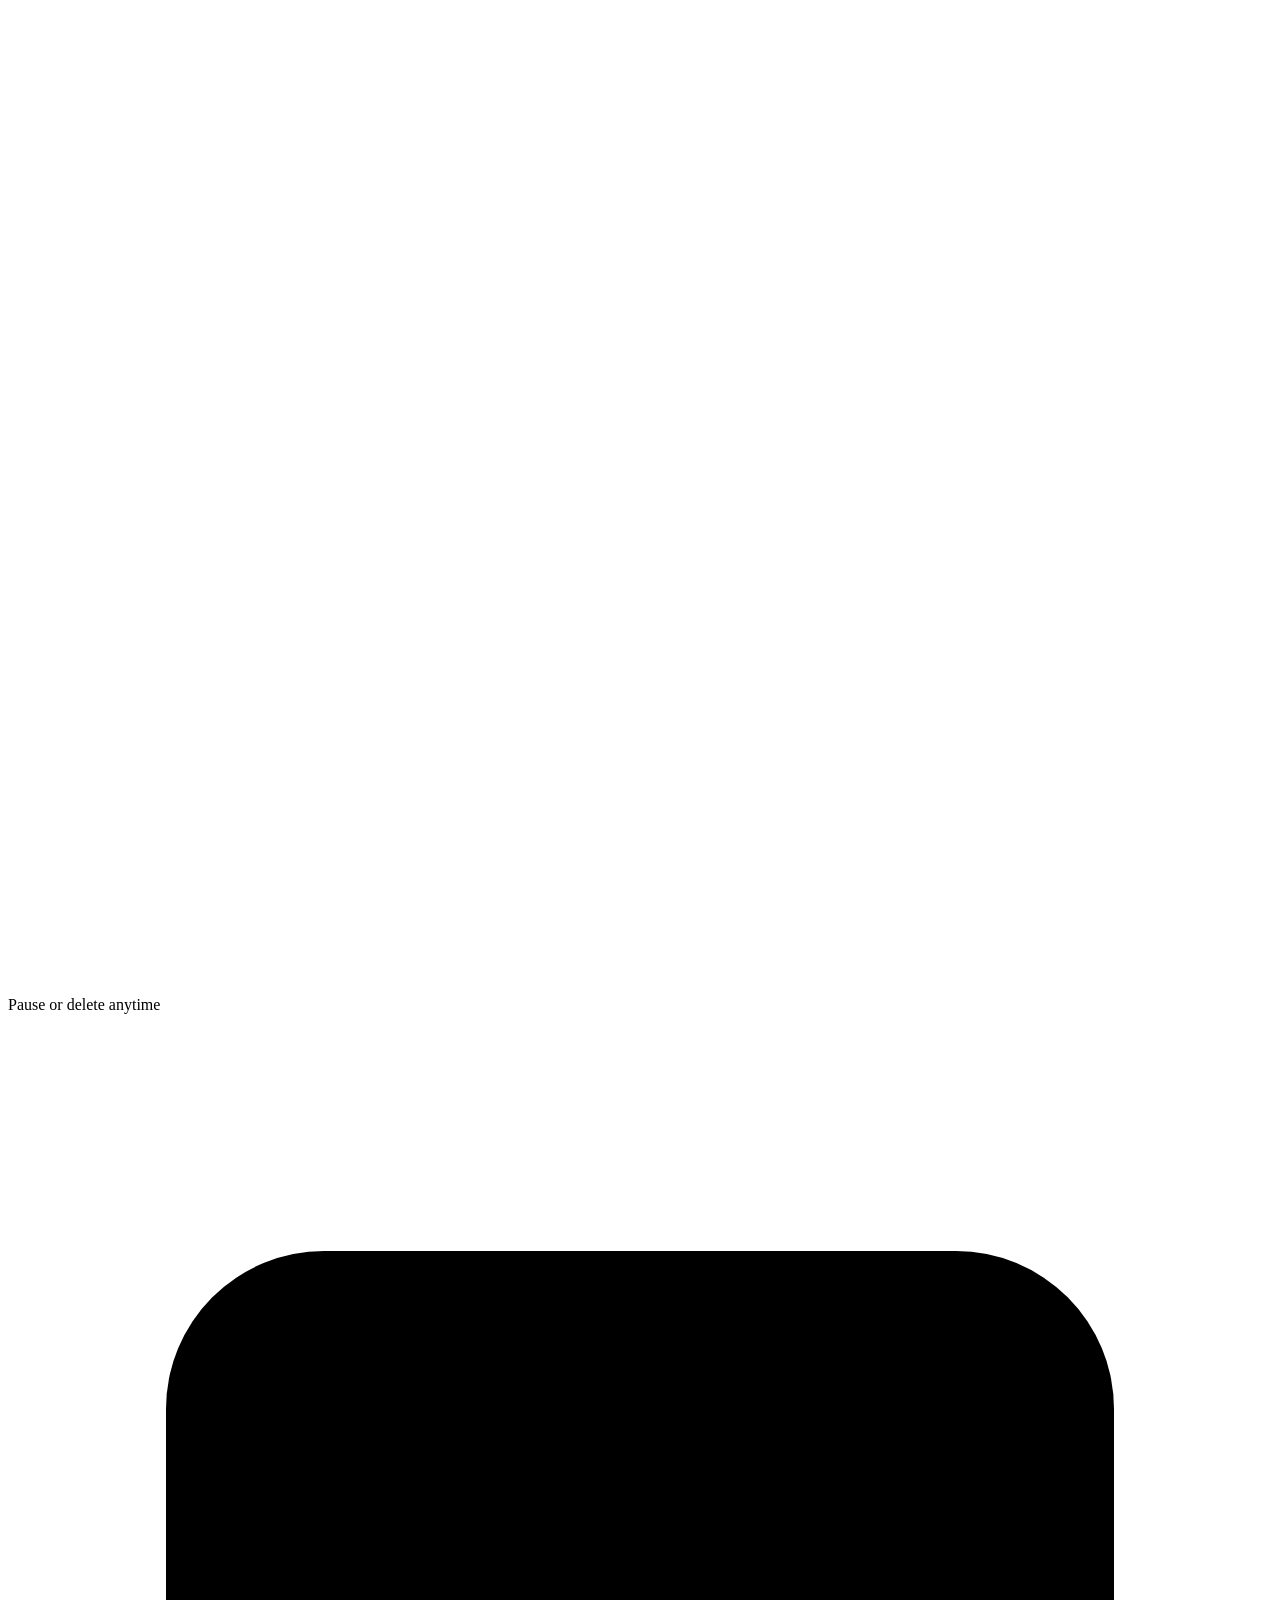
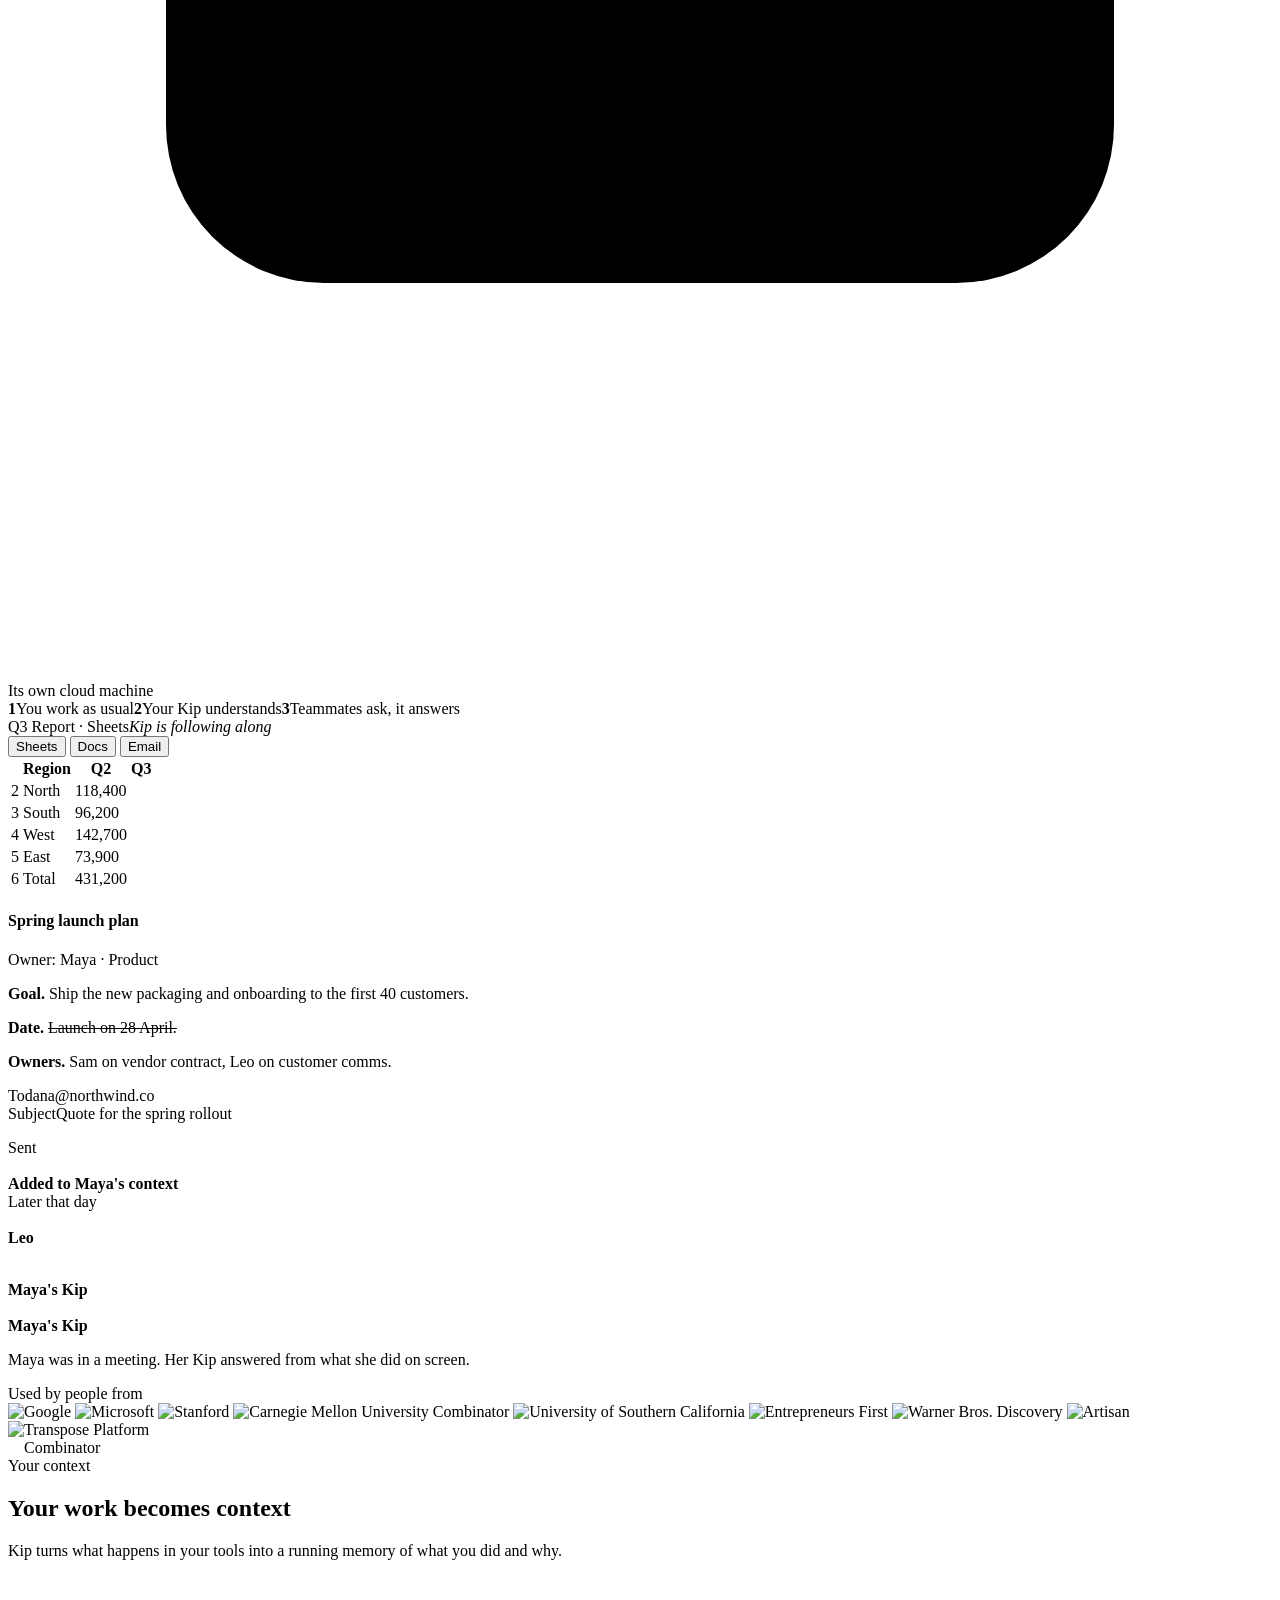
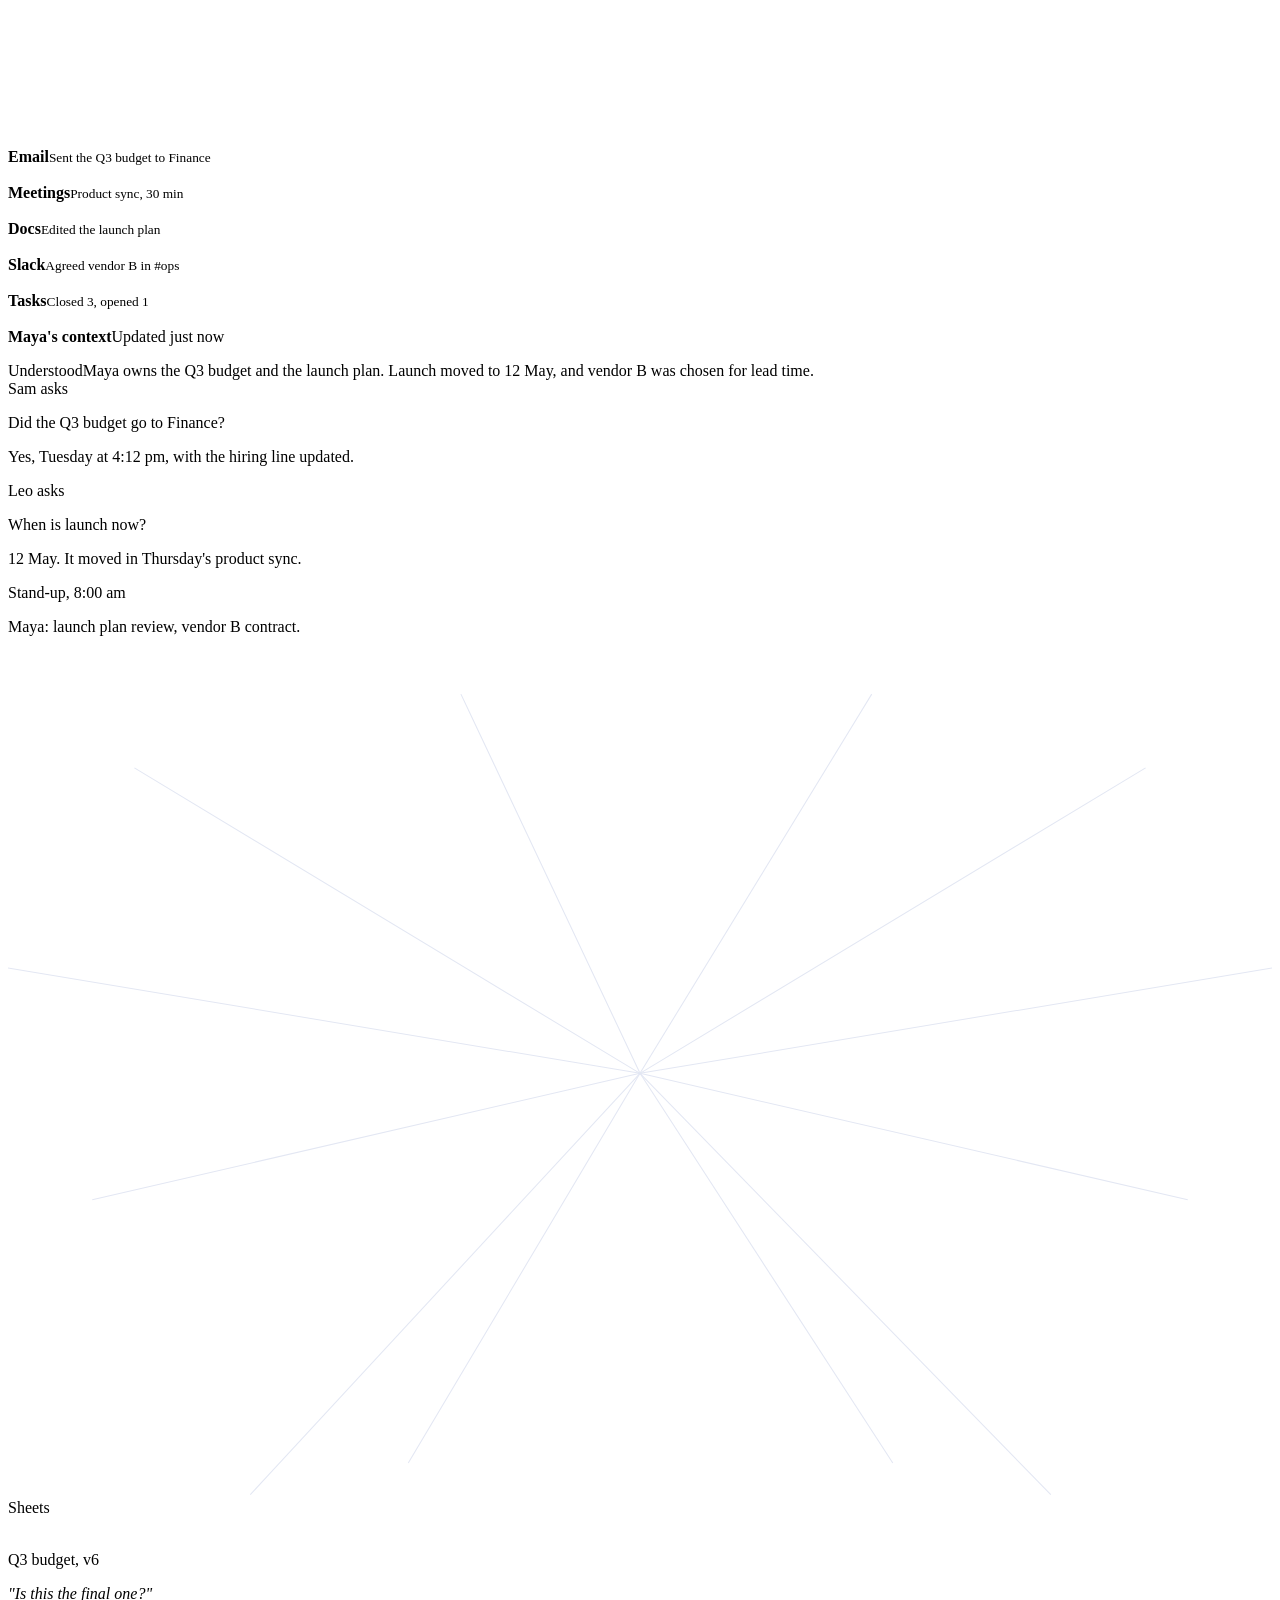
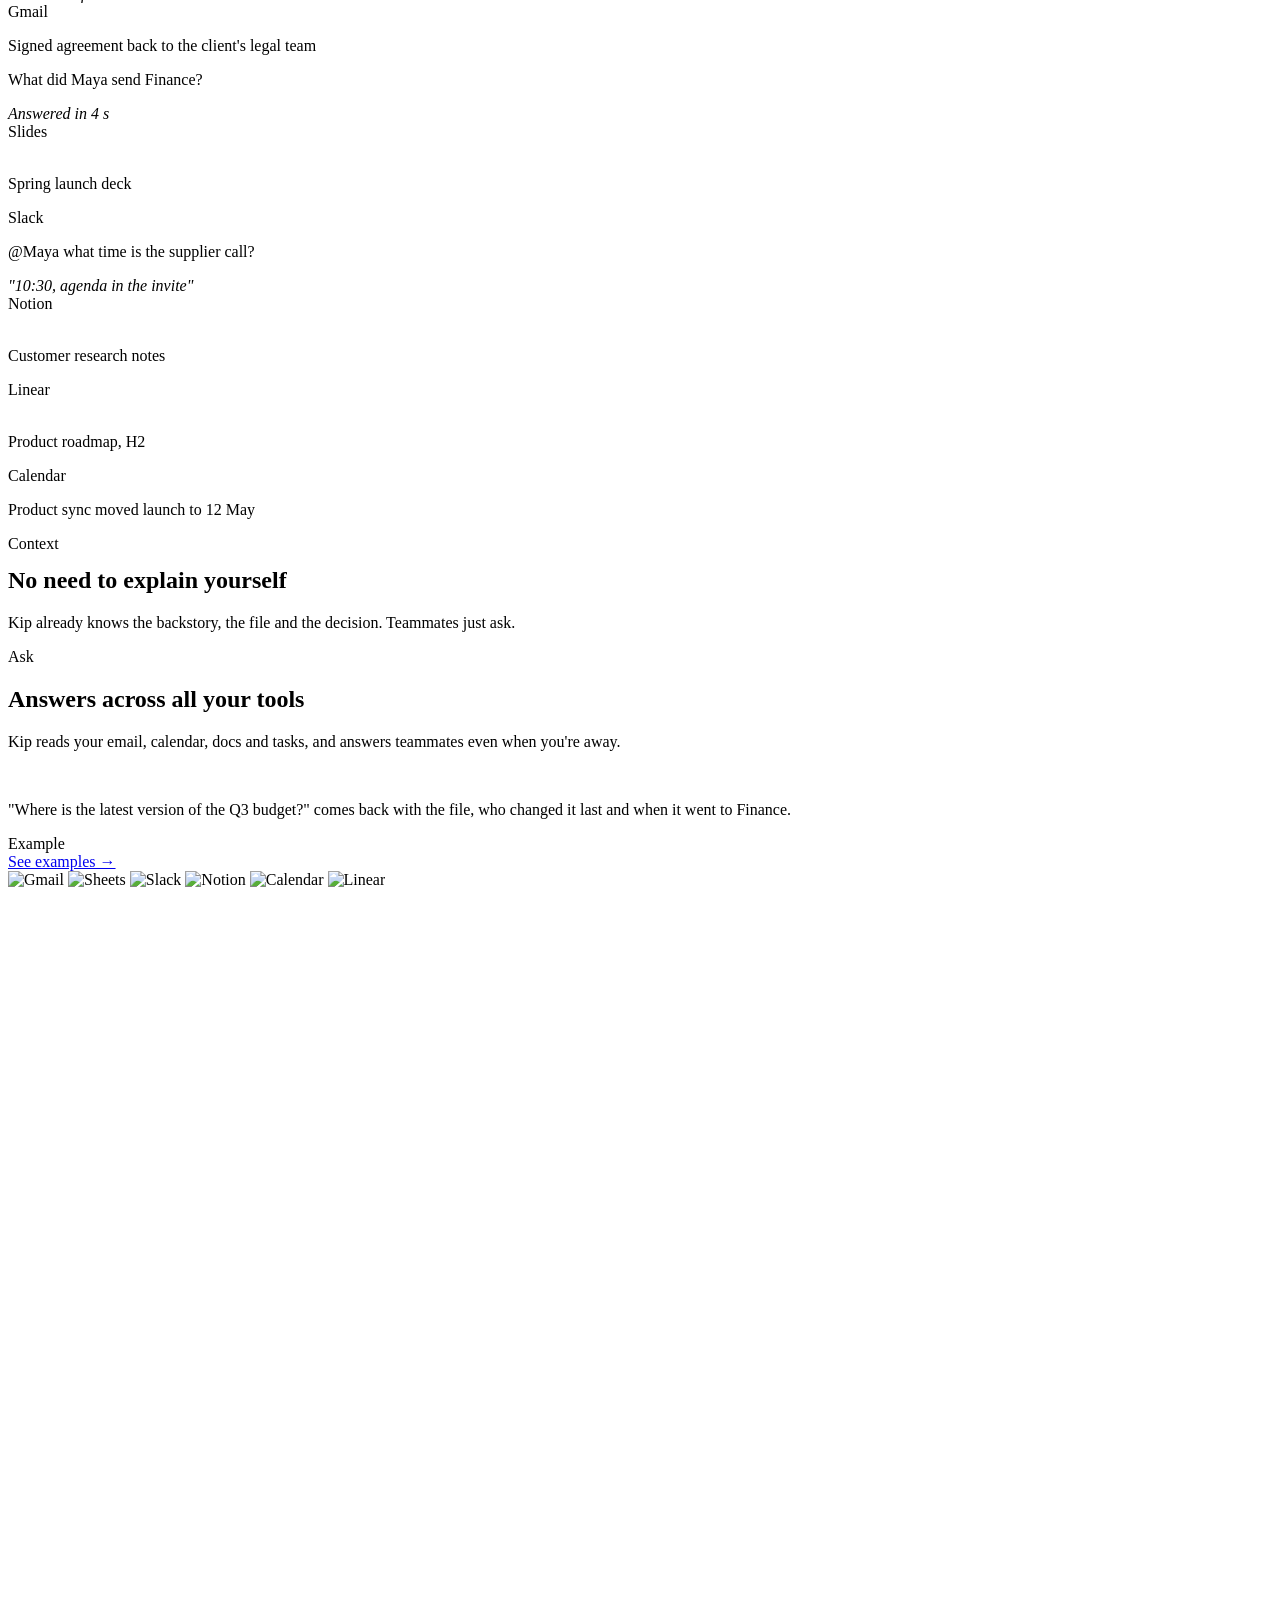
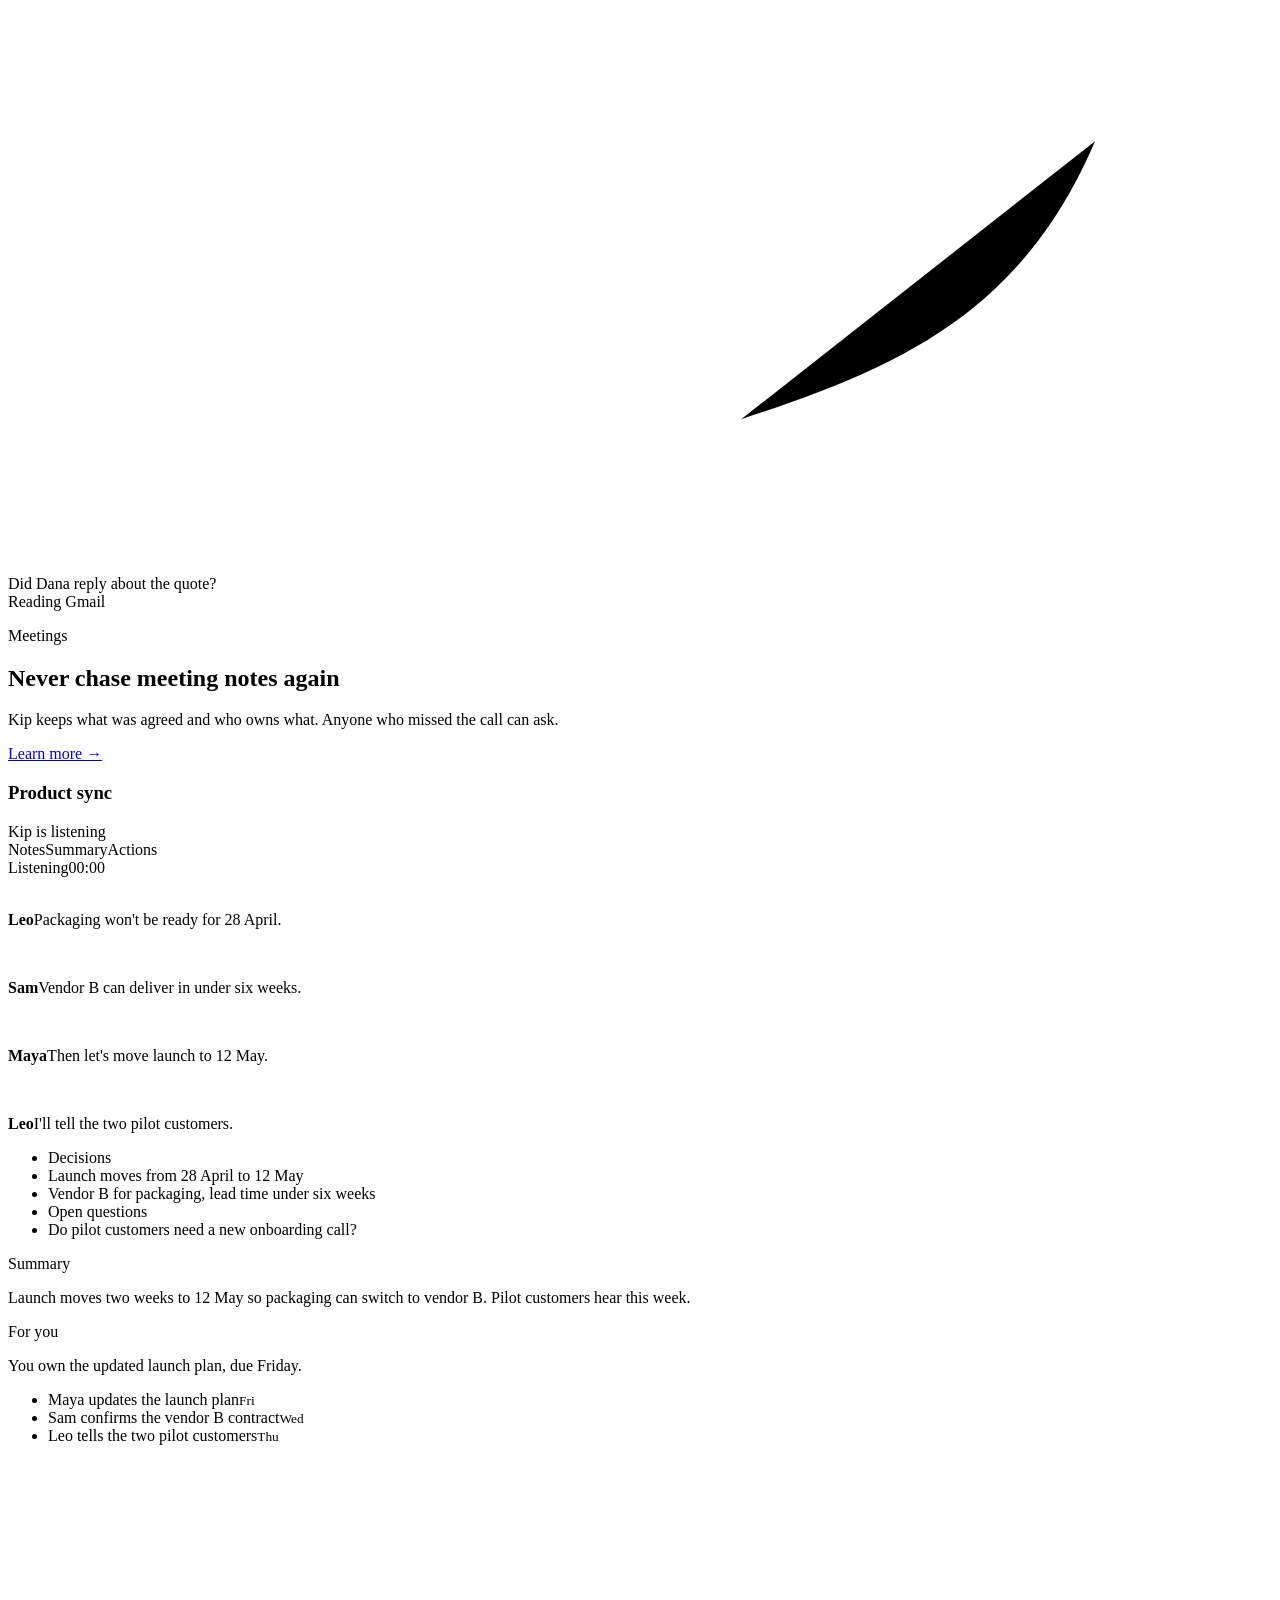
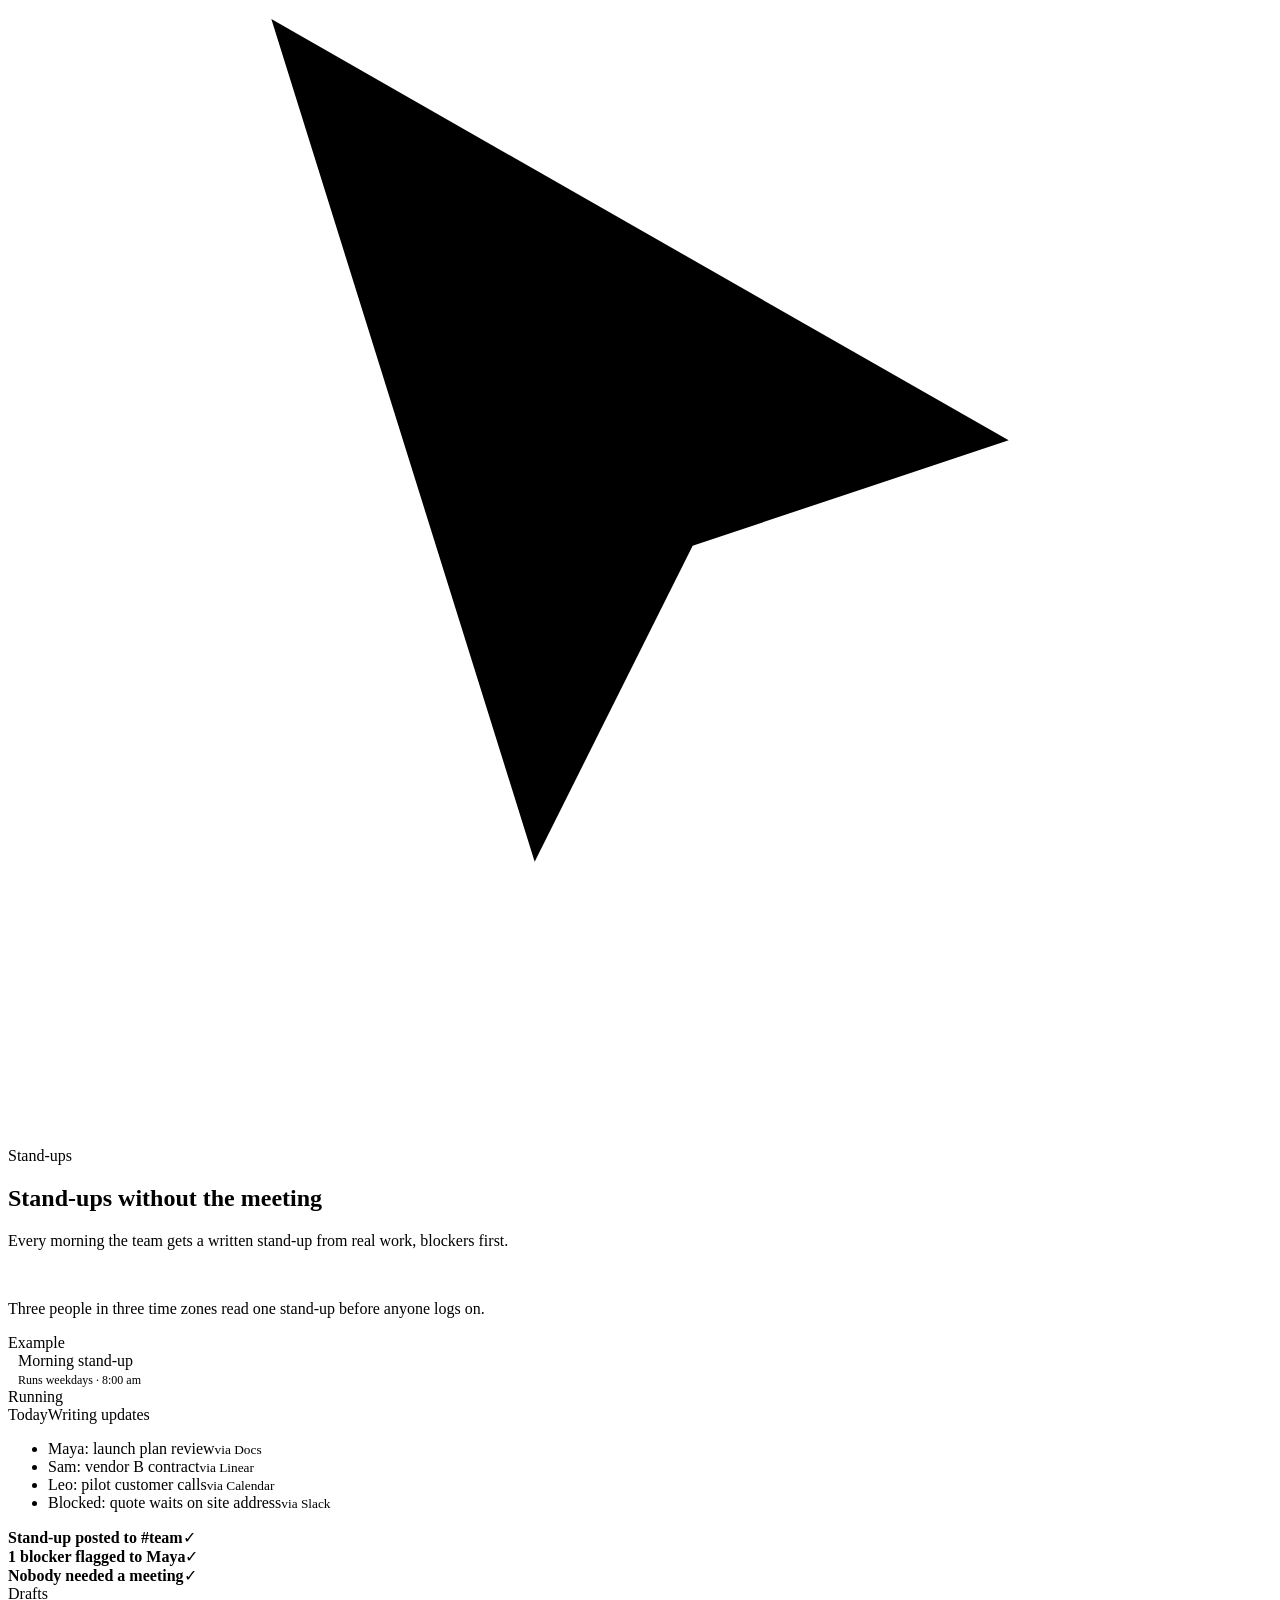
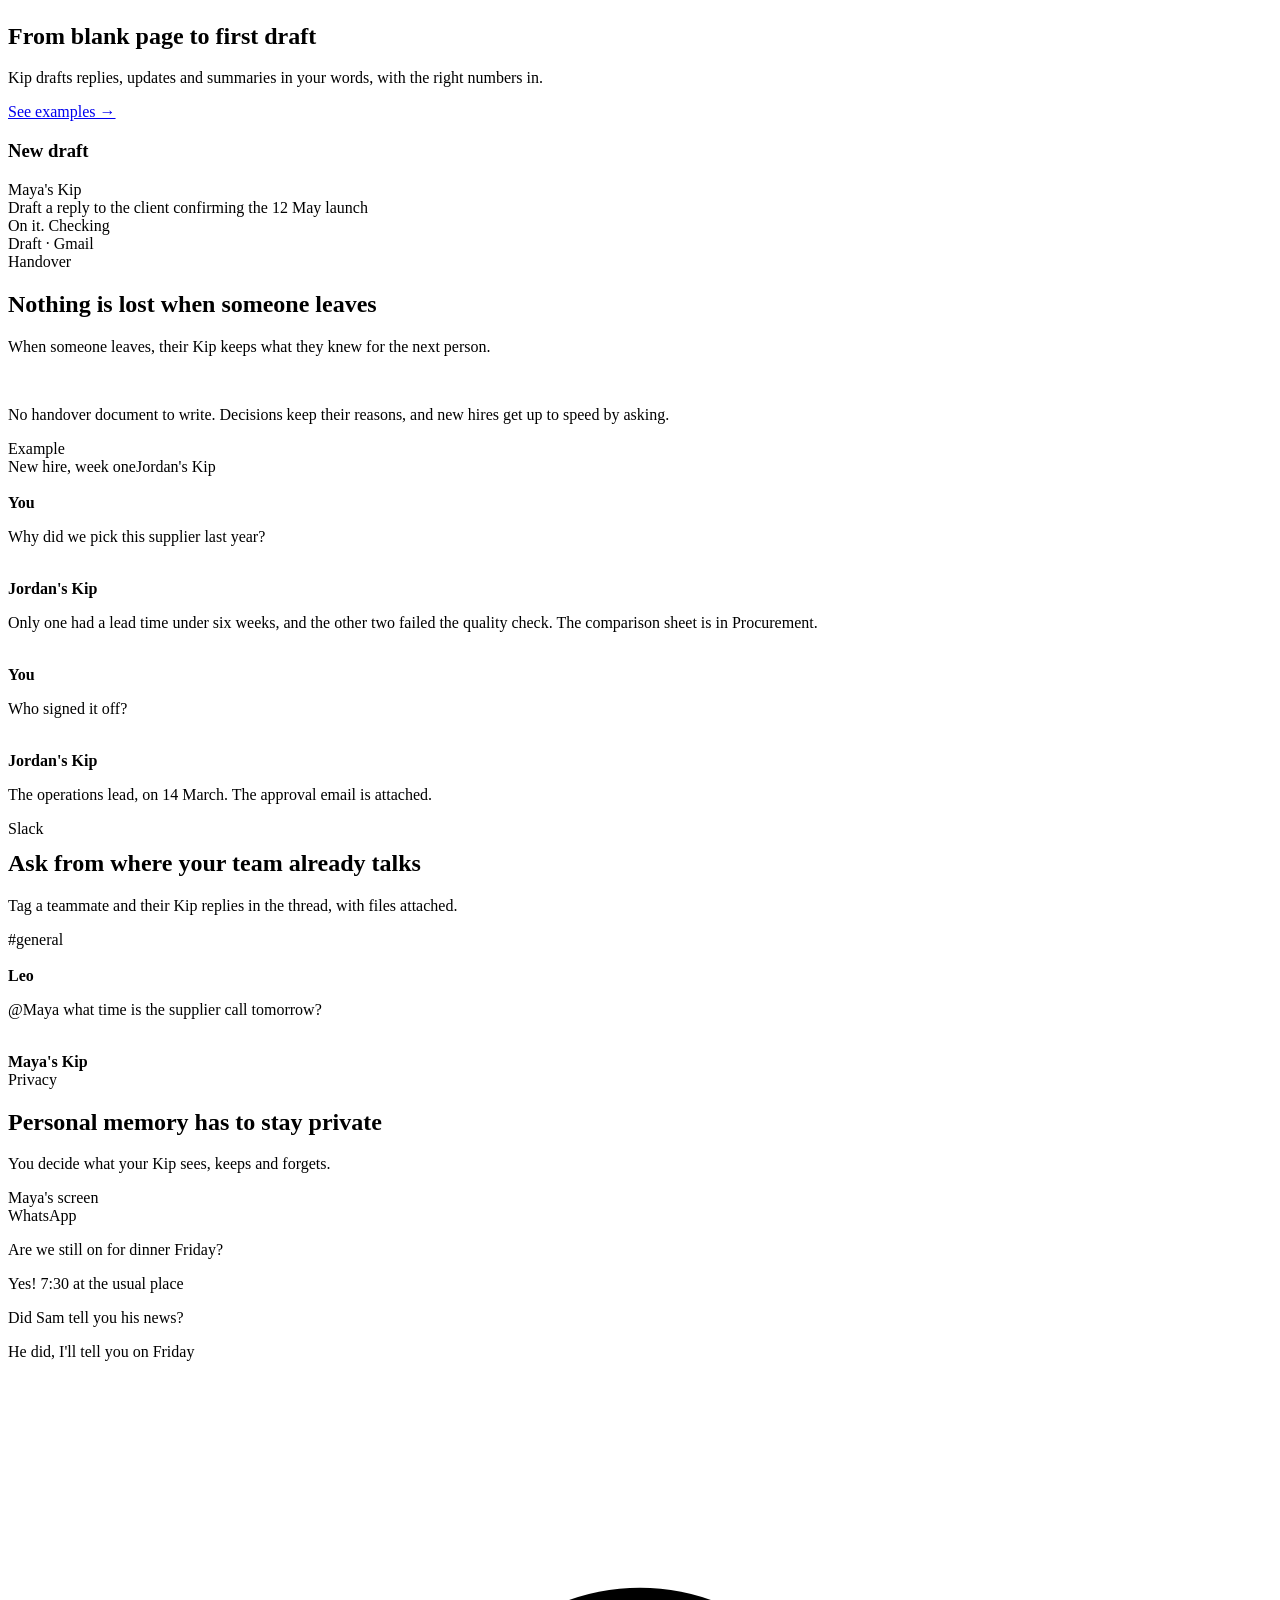
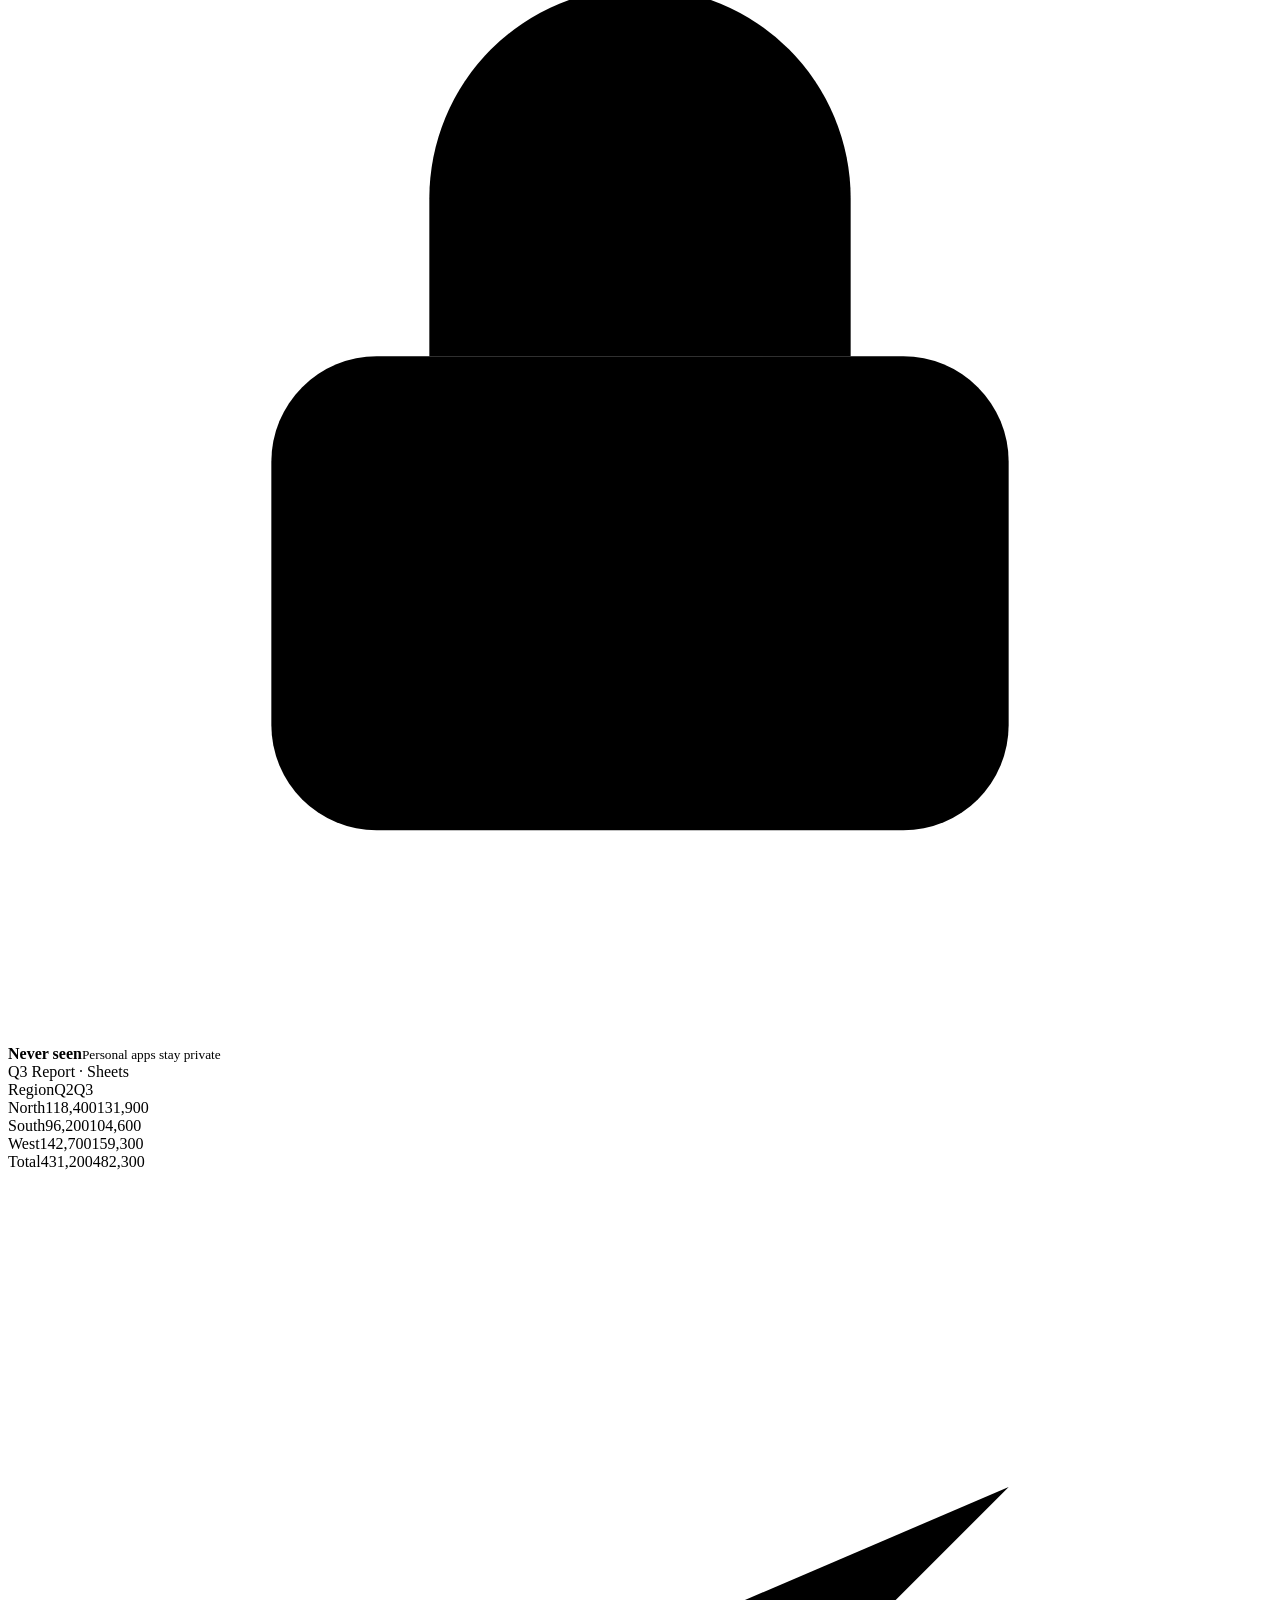
==== commit a0a09260: "Light/dark toggle in the nav; page headings no longer hidden behind the header art The demo's .scene" ====
--- a/public/index.html
+++ b/public/index.html
@@ -8,10 +8,11 @@
 <meta property="og:title" content="AFK: the teammate who knows what you're working on">
 <meta property="og:description" content="AFK gives everyone on your team a Kip, a teammate that knows what they are working on and answers for them while they are away.">
 <meta property="og:image" content="https://tryafk.com/img/cta-banner.jpg">
+<script>try{var t=localStorage.getItem('theme')}catch(e){}document.documentElement.dataset.theme=t||(matchMedia('(prefers-color-scheme: dark)').matches?'dark':'light')</script>
 <link rel="icon" href="/img/capy-icon.png">
 <link rel="preload" href="/kit/fonts/D-DIN.woff2" as="font" type="font/woff2" crossorigin>
 <link rel="preload" href="/kit/fonts/Geist-Variable.woff2" as="font" type="font/woff2" crossorigin>
-<link rel="stylesheet" href="/assets/site.css?v=db6ed00bc6">
+<link rel="stylesheet" href="/assets/site.css?v=56b5b0dd4e">
 </head>
 <body class="page-index">
 
@@ -24,7 +25,10 @@
     <li><a href="/privacy/" data-nav="privacy">Privacy</a></li>
     <li><a href="/pricing/" data-nav="pricing">Pricing</a></li>
   </ul>
-  <a class="btn" href="/pricing/">Try AFK</a>
+  <div class="nav-r">
+    <button class="theme" id="theme" type="button" aria-label="Switch to dark mode"><svg class="moon" viewBox="0 0 24 24"><path d="M20 14.5A8 8 0 0 1 9.5 4 8 8 0 1 0 20 14.5z"/></svg><svg class="sun" viewBox="0 0 24 24"><circle cx="12" cy="12" r="4"/><path d="M12 2v2M12 20v2M4.9 4.9l1.4 1.4M17.7 17.7l1.4 1.4M2 12h2M20 12h2M4.9 19.1l1.4-1.4M17.7 6.3l1.4-1.4"/></svg></button>
+    <a class="btn" href="https://storage.googleapis.com/afk-desktop-releases/stable/Kip-latest-arm64.dmg">Try AFK</a>
+  </div>
 </div></nav>
 
 <header class="hero" id="top">
@@ -33,7 +37,7 @@
     <span class="meet">Everyone on your team gets a Kip</span>
     <h1>Meet Kip, the teammate<br>who knows your work</h1>
     <p class="lead">Kip is an AI teammate that follows what you're working on. When someone asks where something stands, your Kip answers for you.</p>
-    <a class="btn" href="/pricing/"><img src="/img/capy-1.png" alt="">Try AFK</a>
+    <a class="btn" href="https://storage.googleapis.com/afk-desktop-releases/stable/Kip-latest-arm64.dmg"><img src="/img/capy-1.png" alt="">Try AFK</a>
     <small>Set up for your whole team in a day</small>
     <div class="chips">
       <span><svg viewBox="0 0 16 16"><rect x="3" y="7" width="10" height="7" rx="2"/><path d="M5 7V5a3 3 0 0 1 6 0v2"/></svg>Private per person</span>
@@ -486,7 +490,7 @@
       <span class="eyebrow">Get started</span>
       <h2 style="margin-top:14px">Meet your Kip</h2>
       <p class="lead">A calm teammate for everyone on your team, set up in a day.</p>
-      <a class="btn" href="/pricing/"><img src="/img/capy-1.png" alt="">Try AFK</a>
+      <a class="btn" href="https://storage.googleapis.com/afk-desktop-releases/stable/Kip-latest-arm64.dmg"><img src="/img/capy-1.png" alt="">Try AFK</a>
       <small>Starts at $20 per person a month</small>
     </div>
   </div>
@@ -510,6 +514,6 @@
   <div class="land"><span>AFK</span></div>
 </footer>
 
-<script src="/assets/site.js?v=bc8e5c8bad"></script>
+<script src="/assets/site.js?v=063929dce4"></script>
 </body>
 </html>
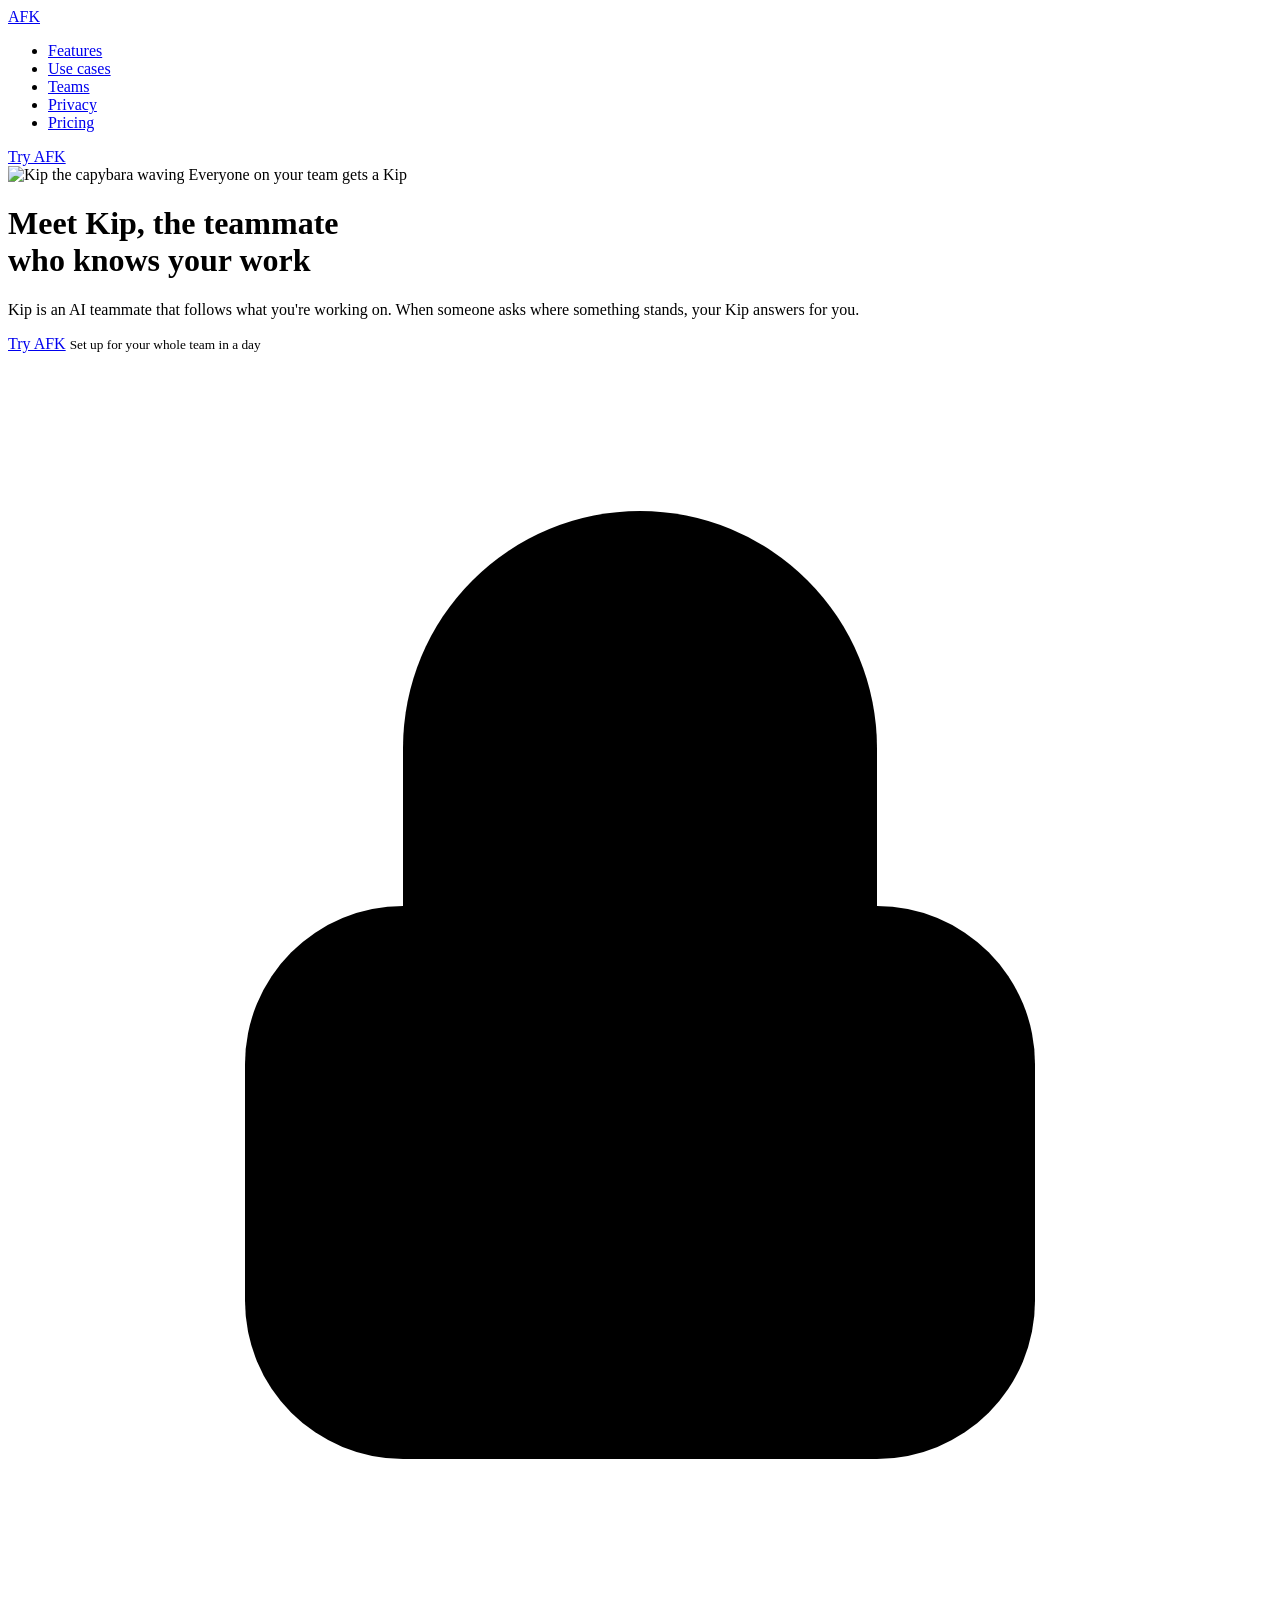
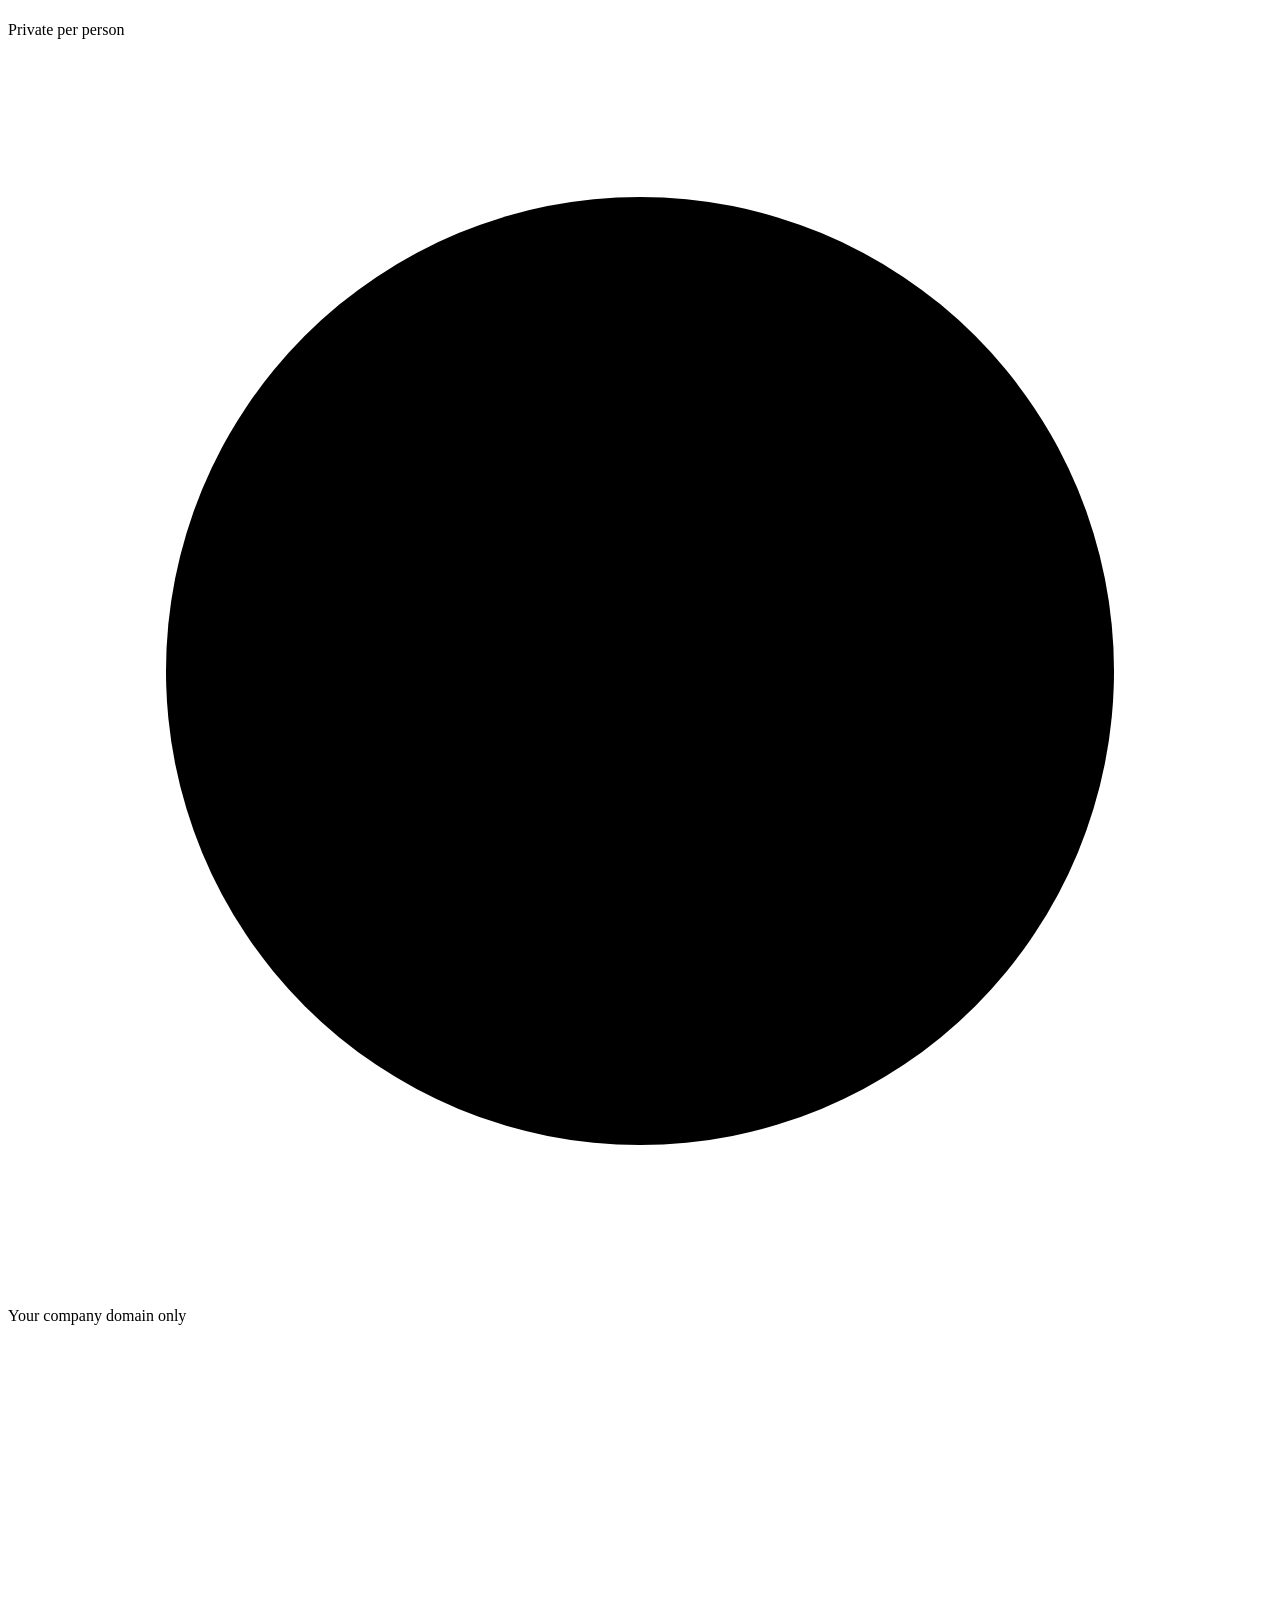
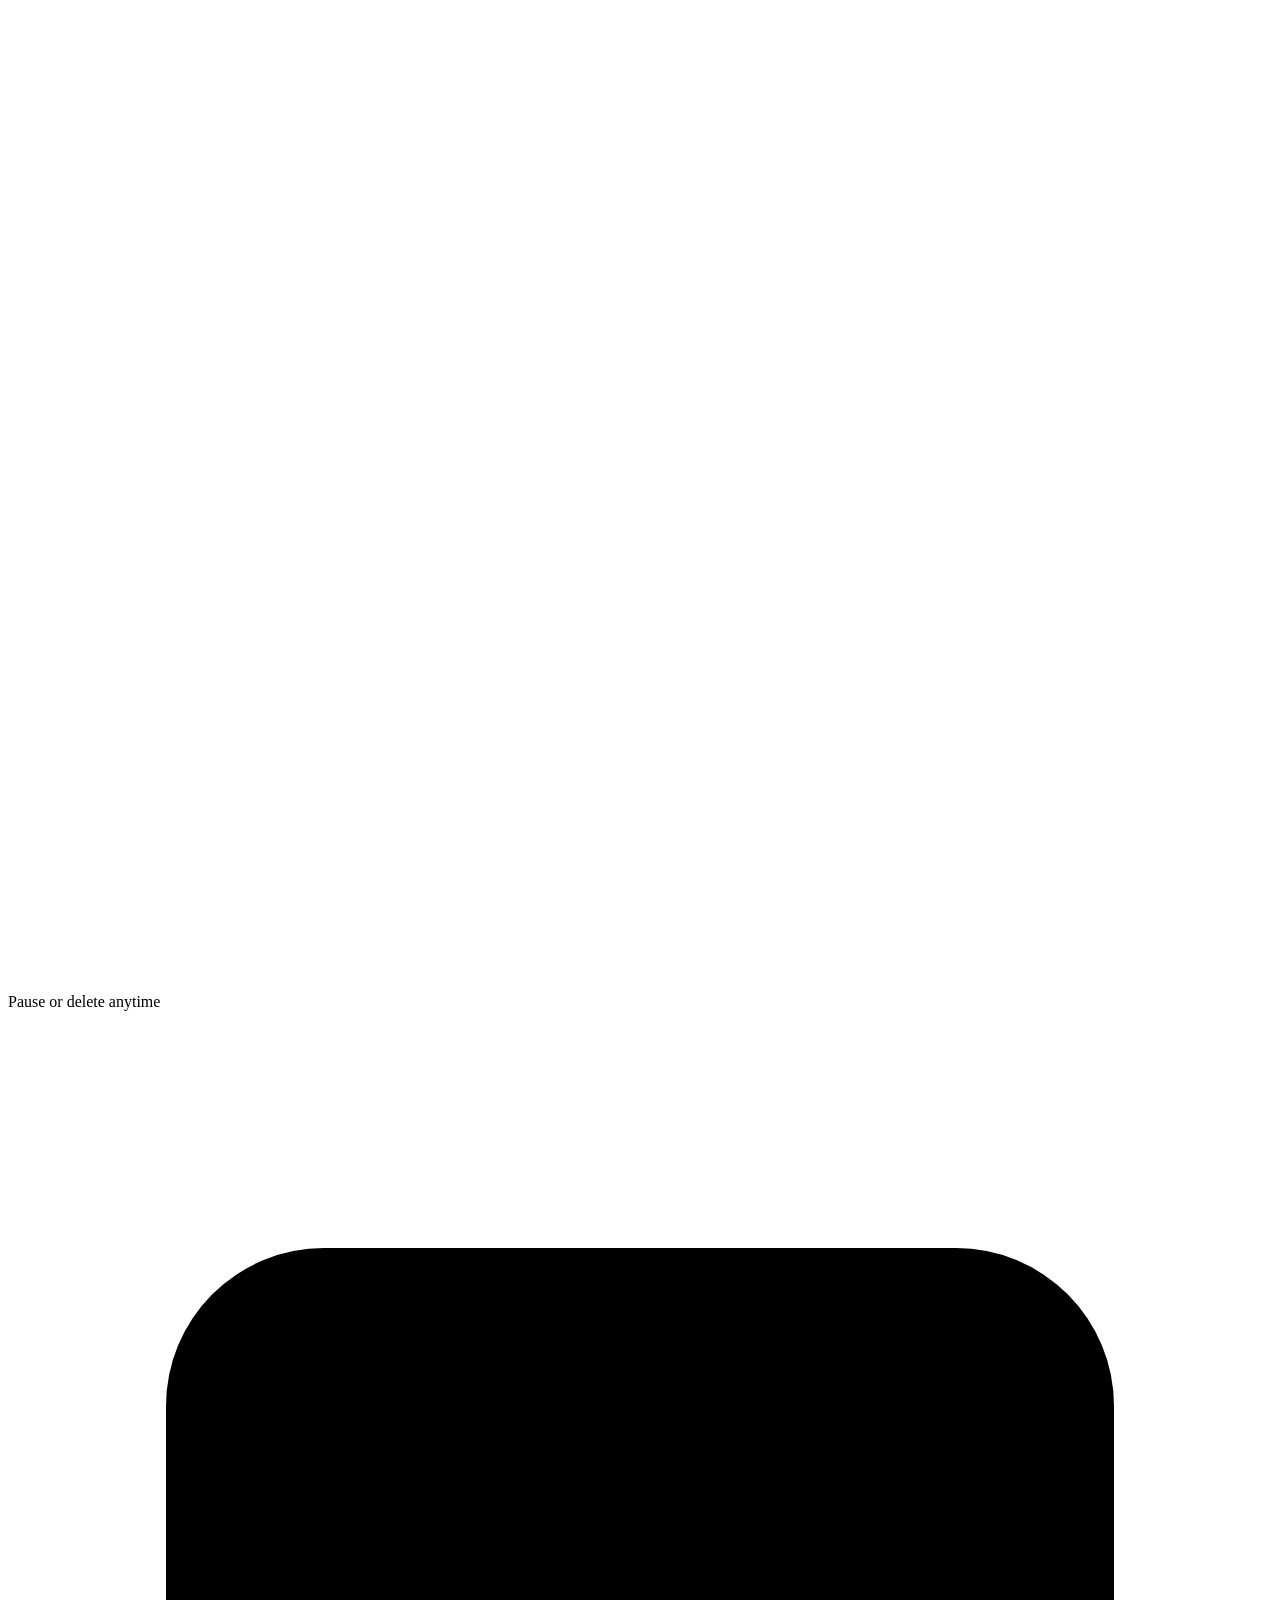
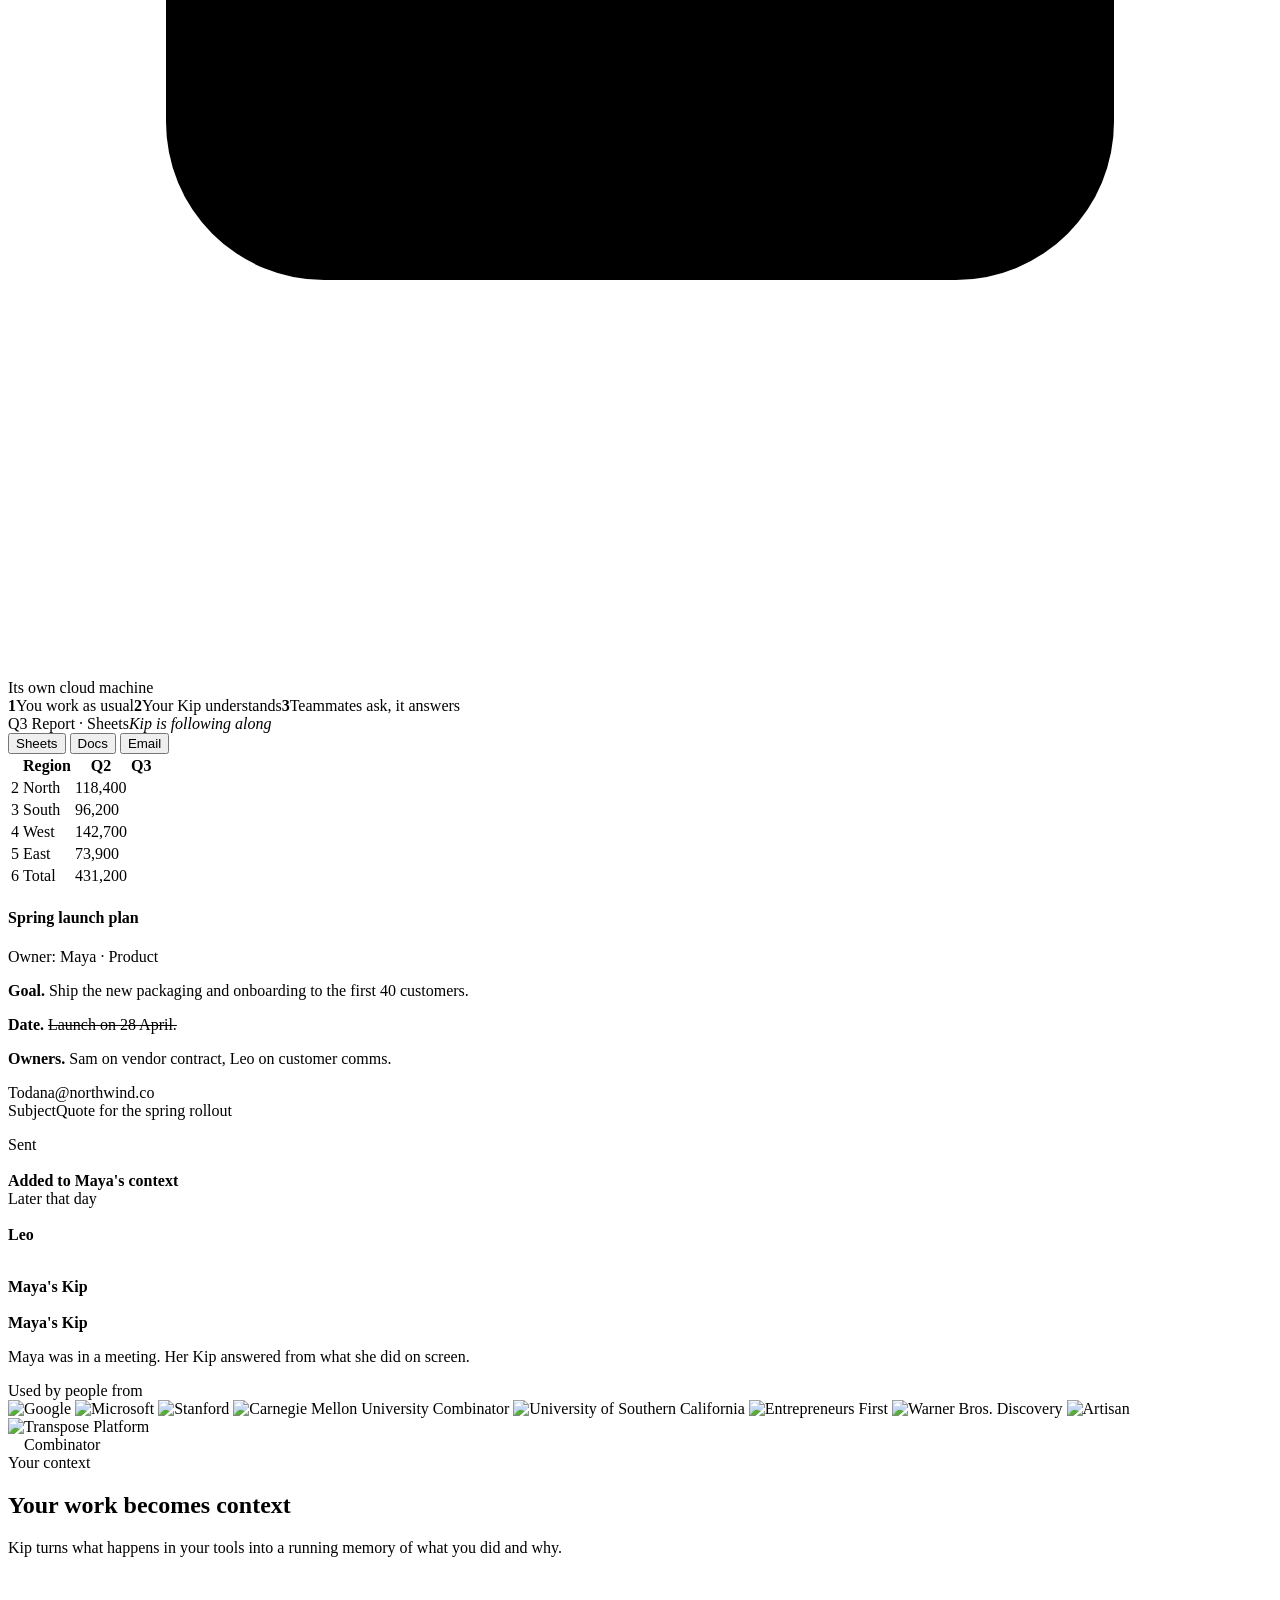
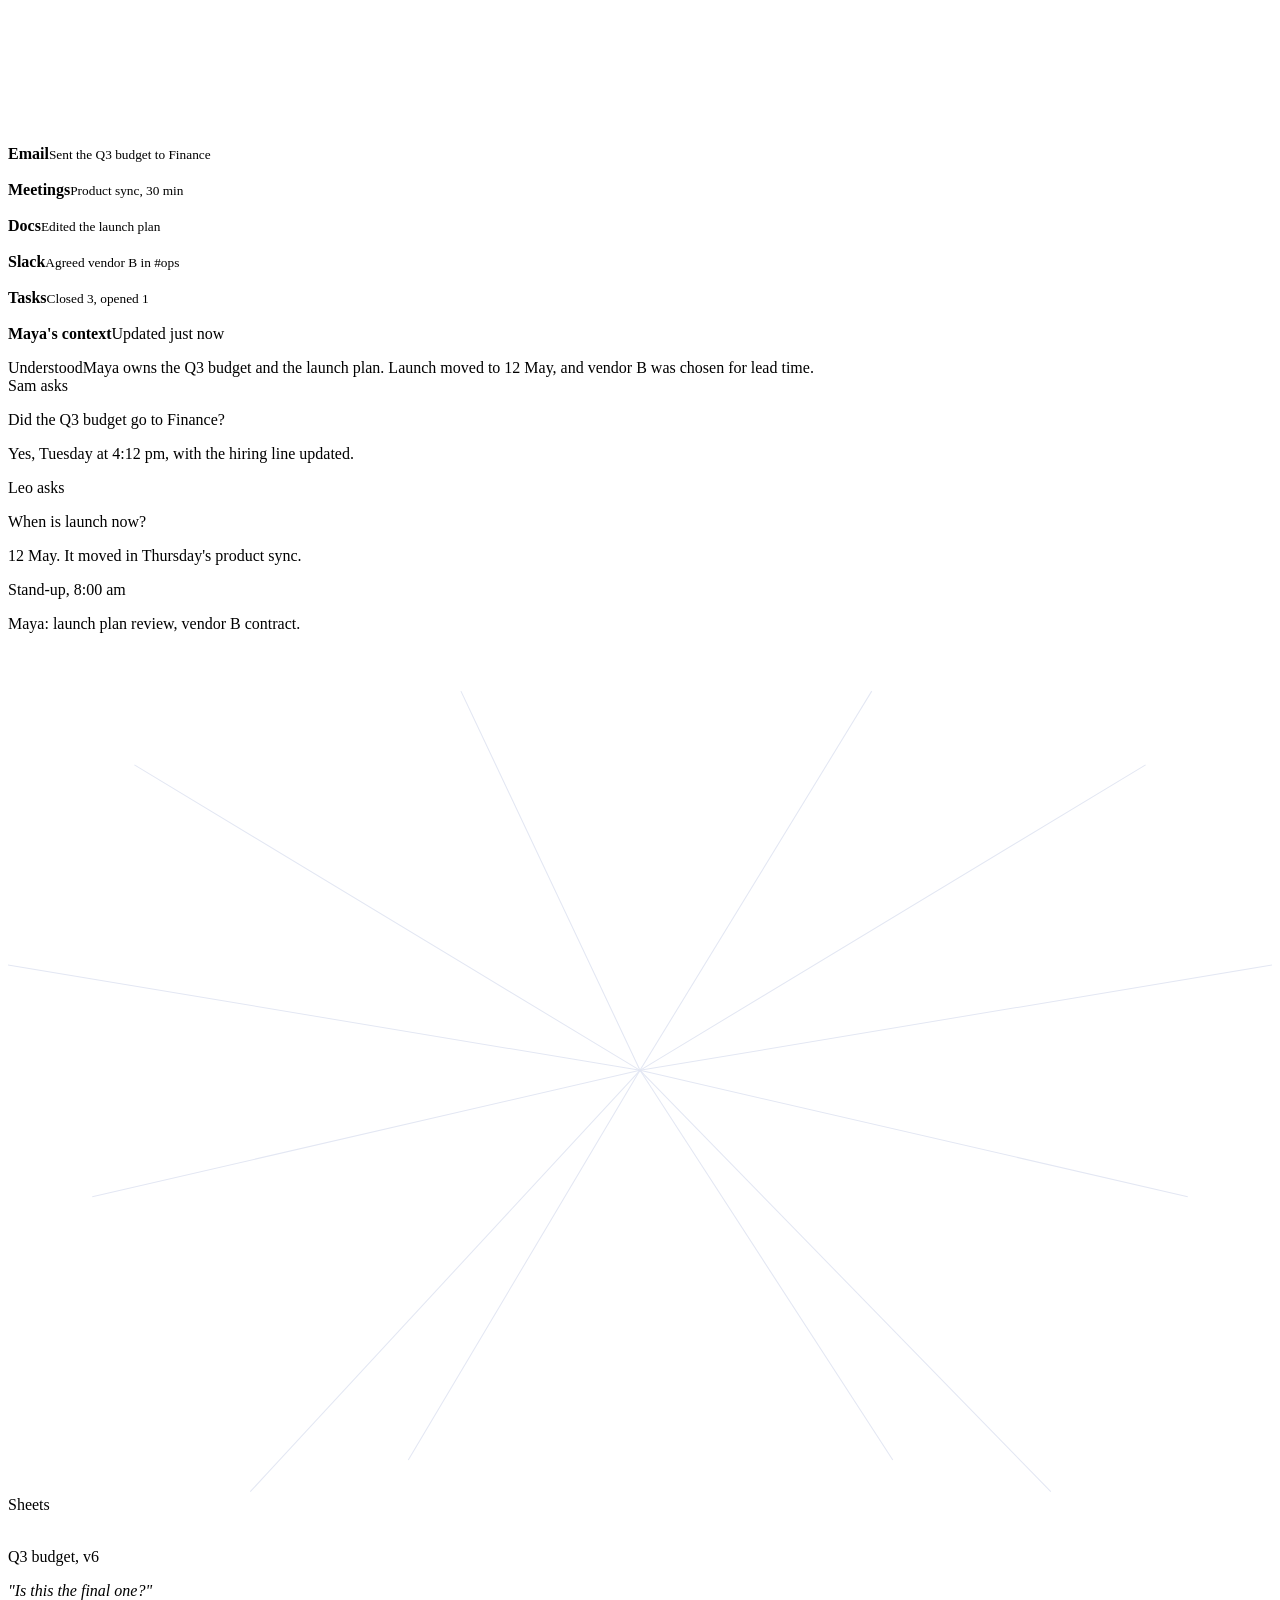
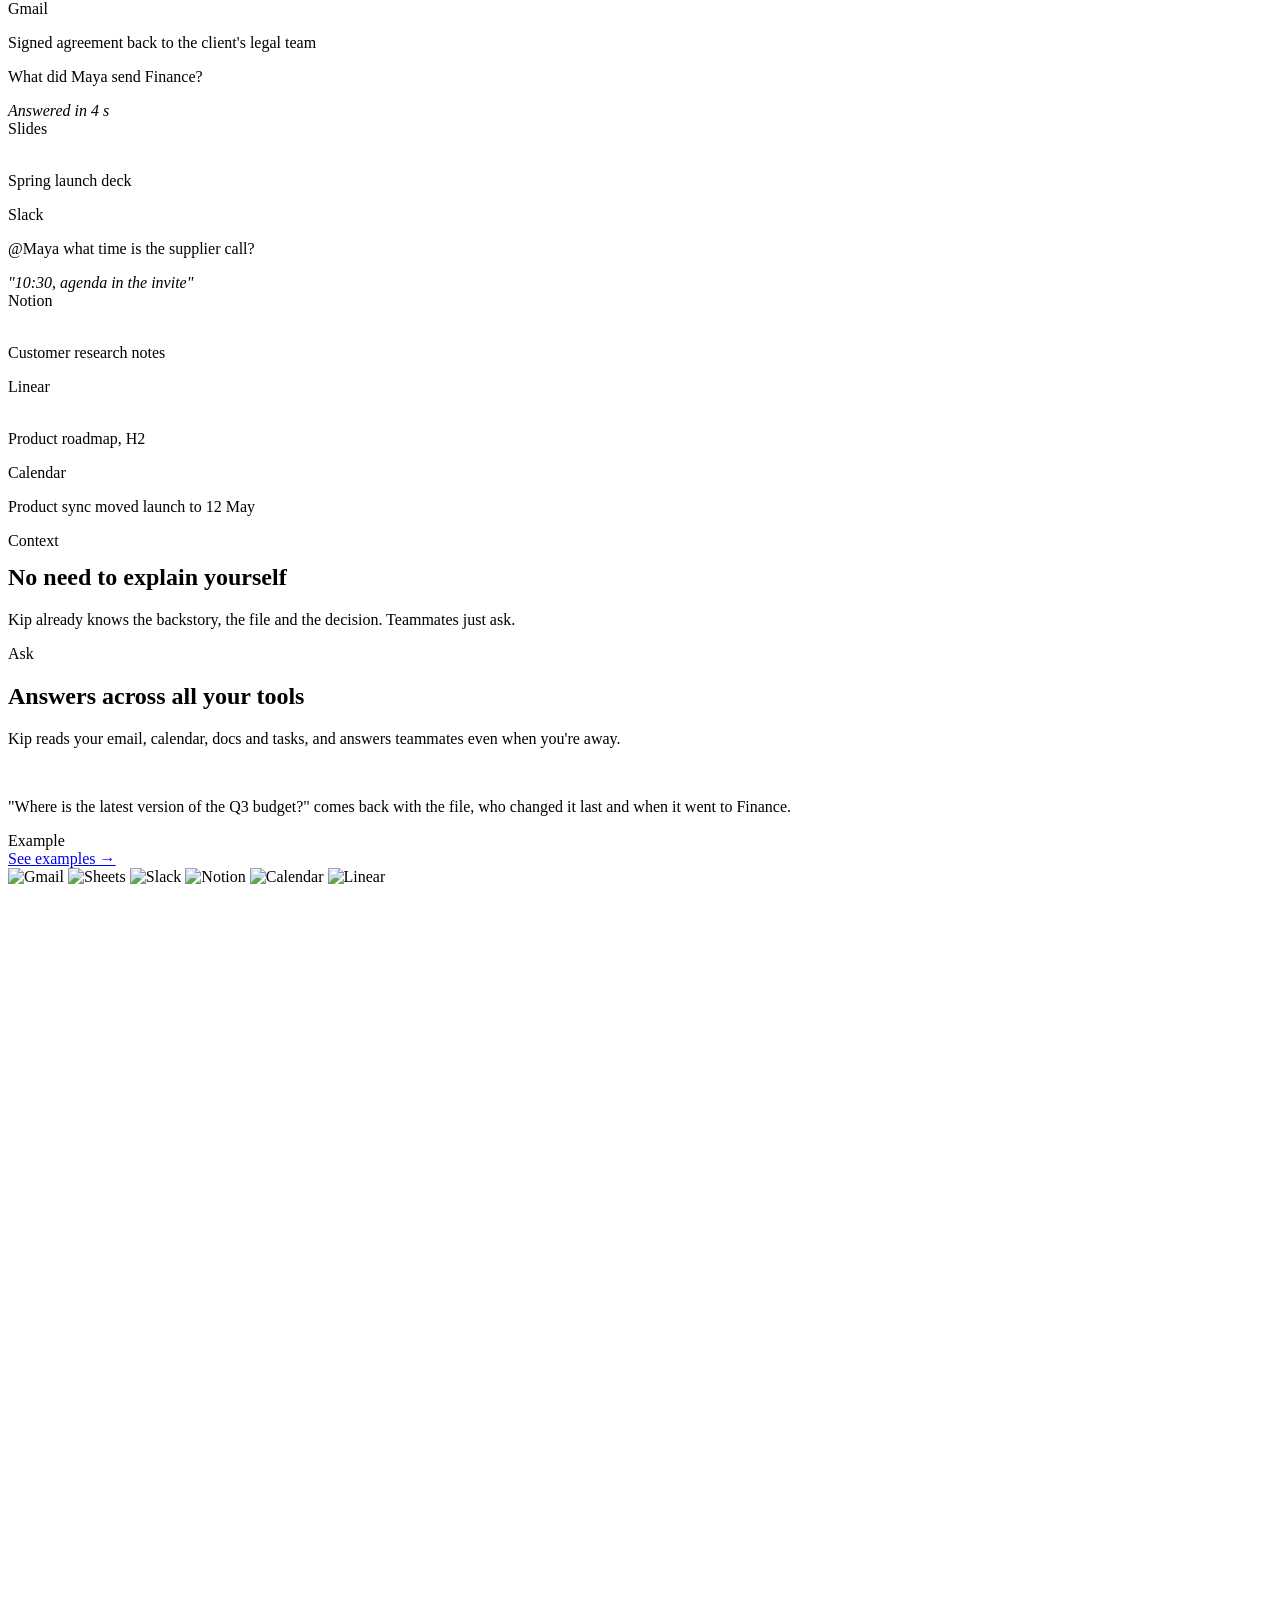
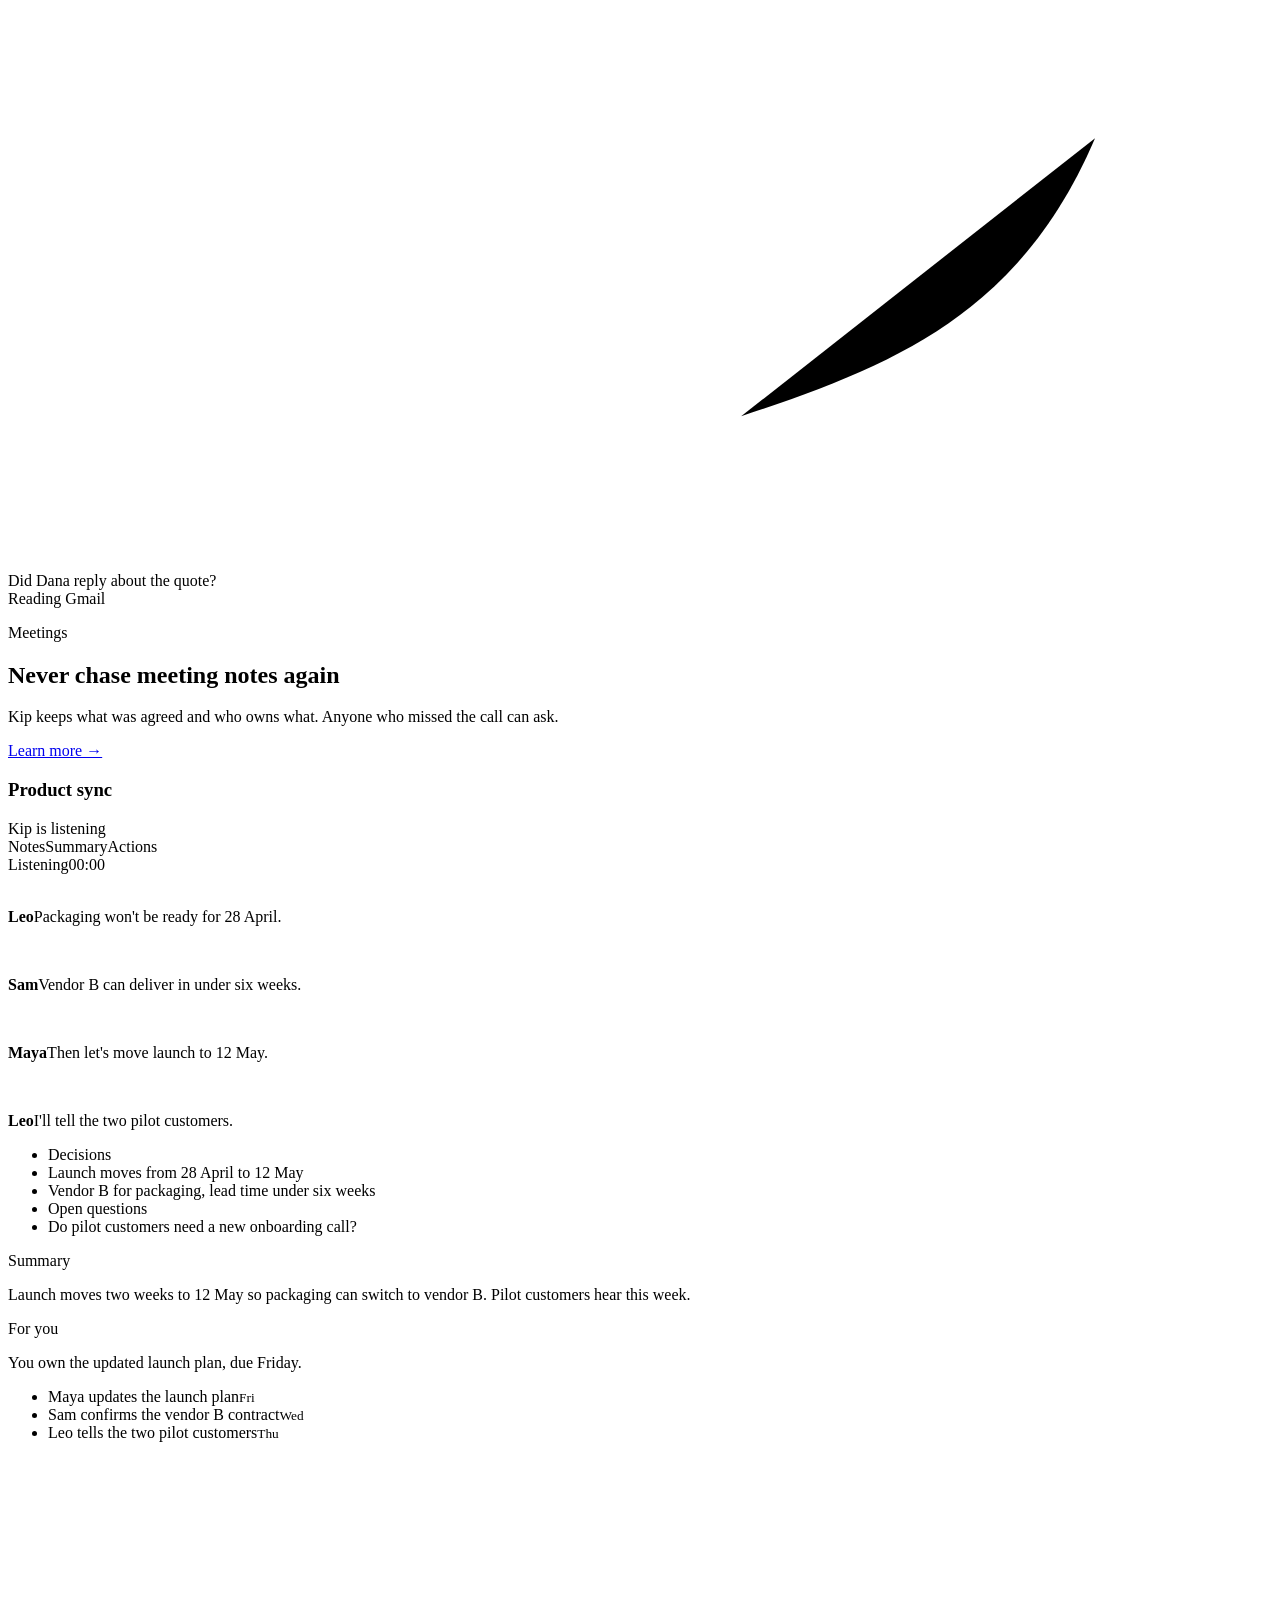
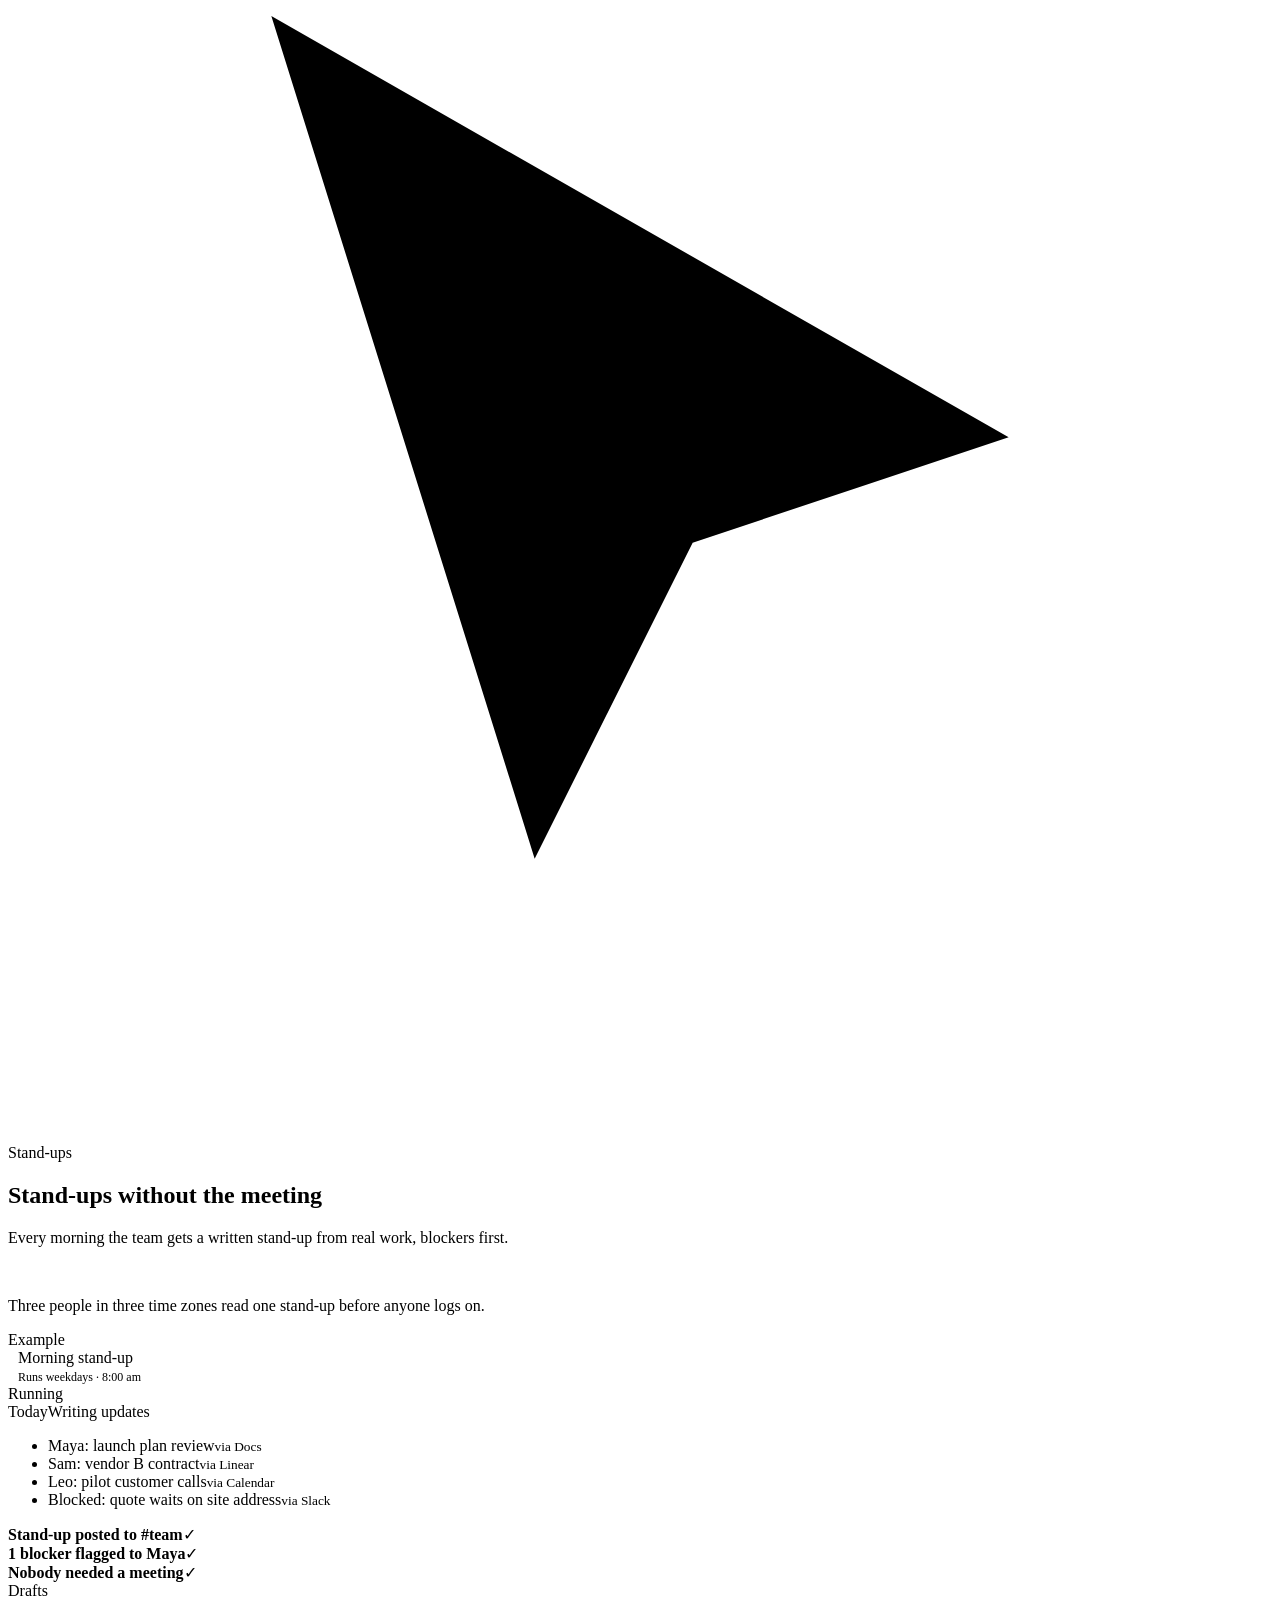
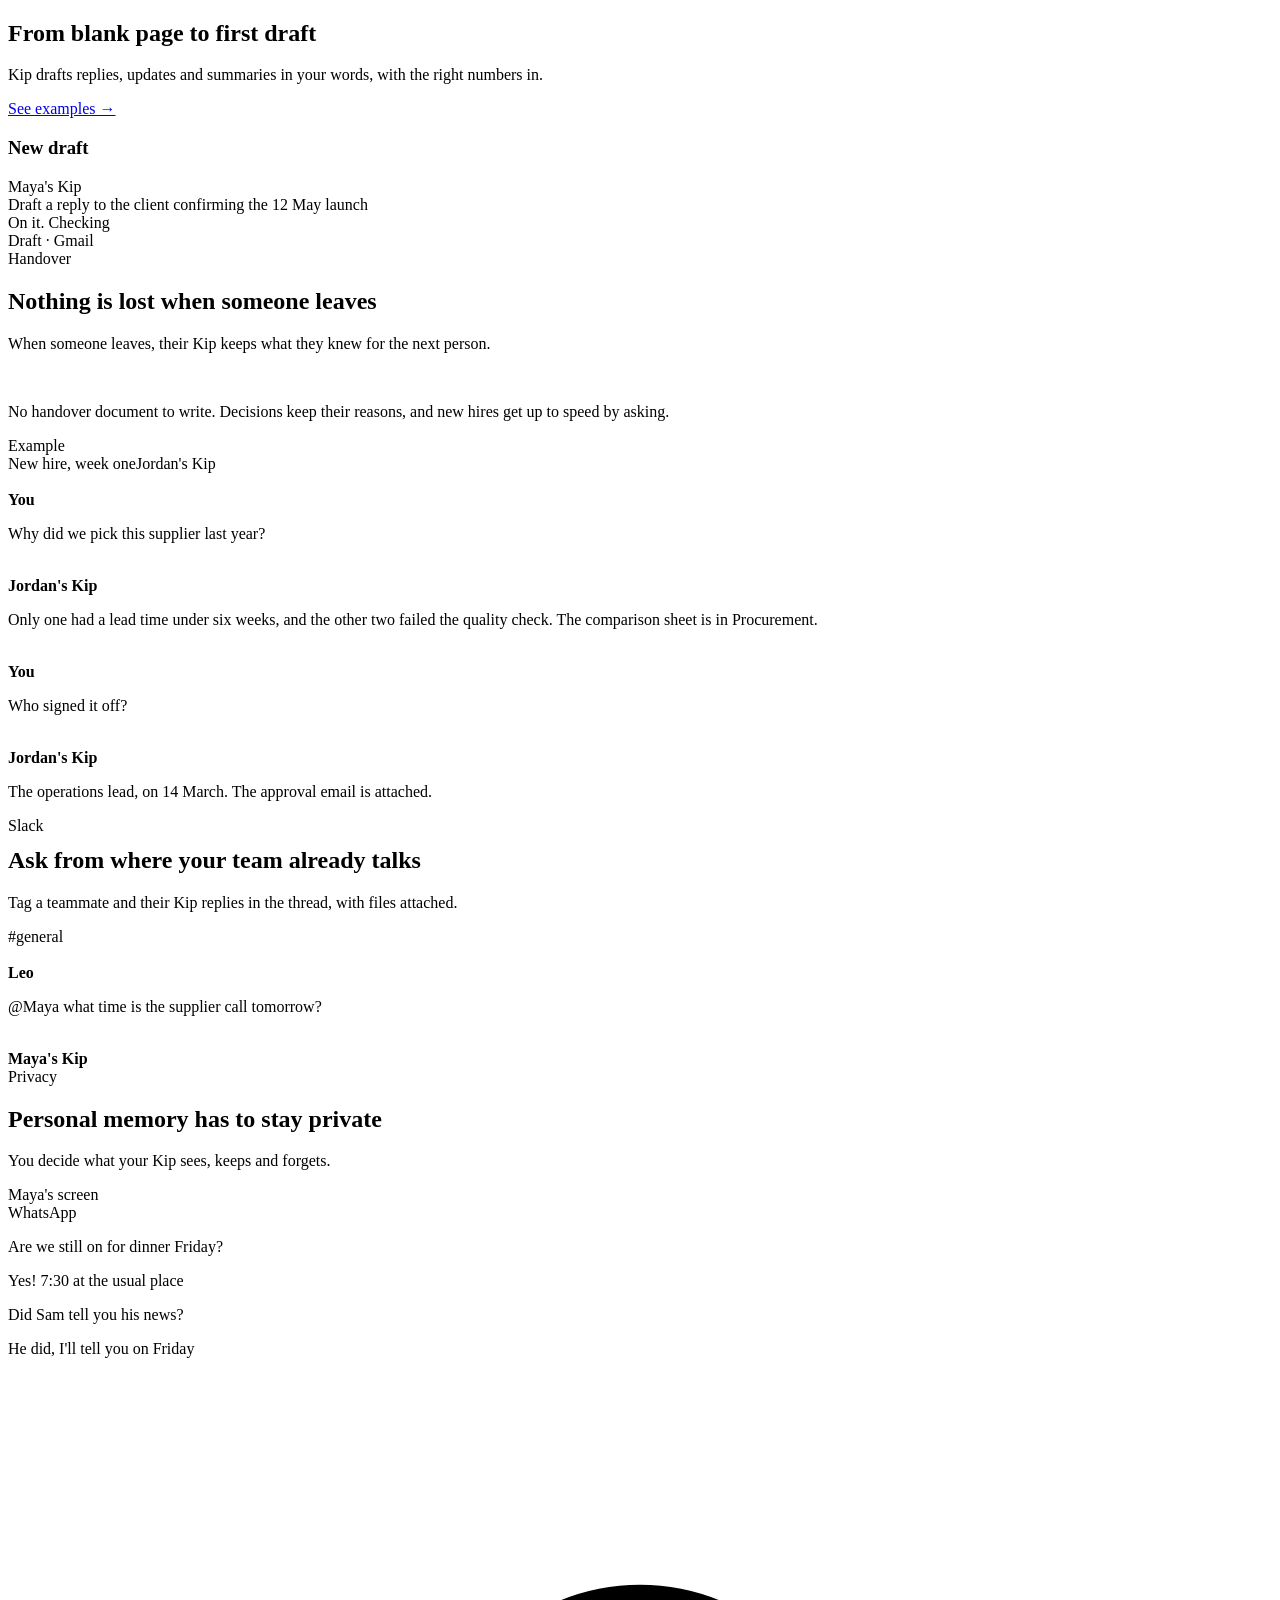
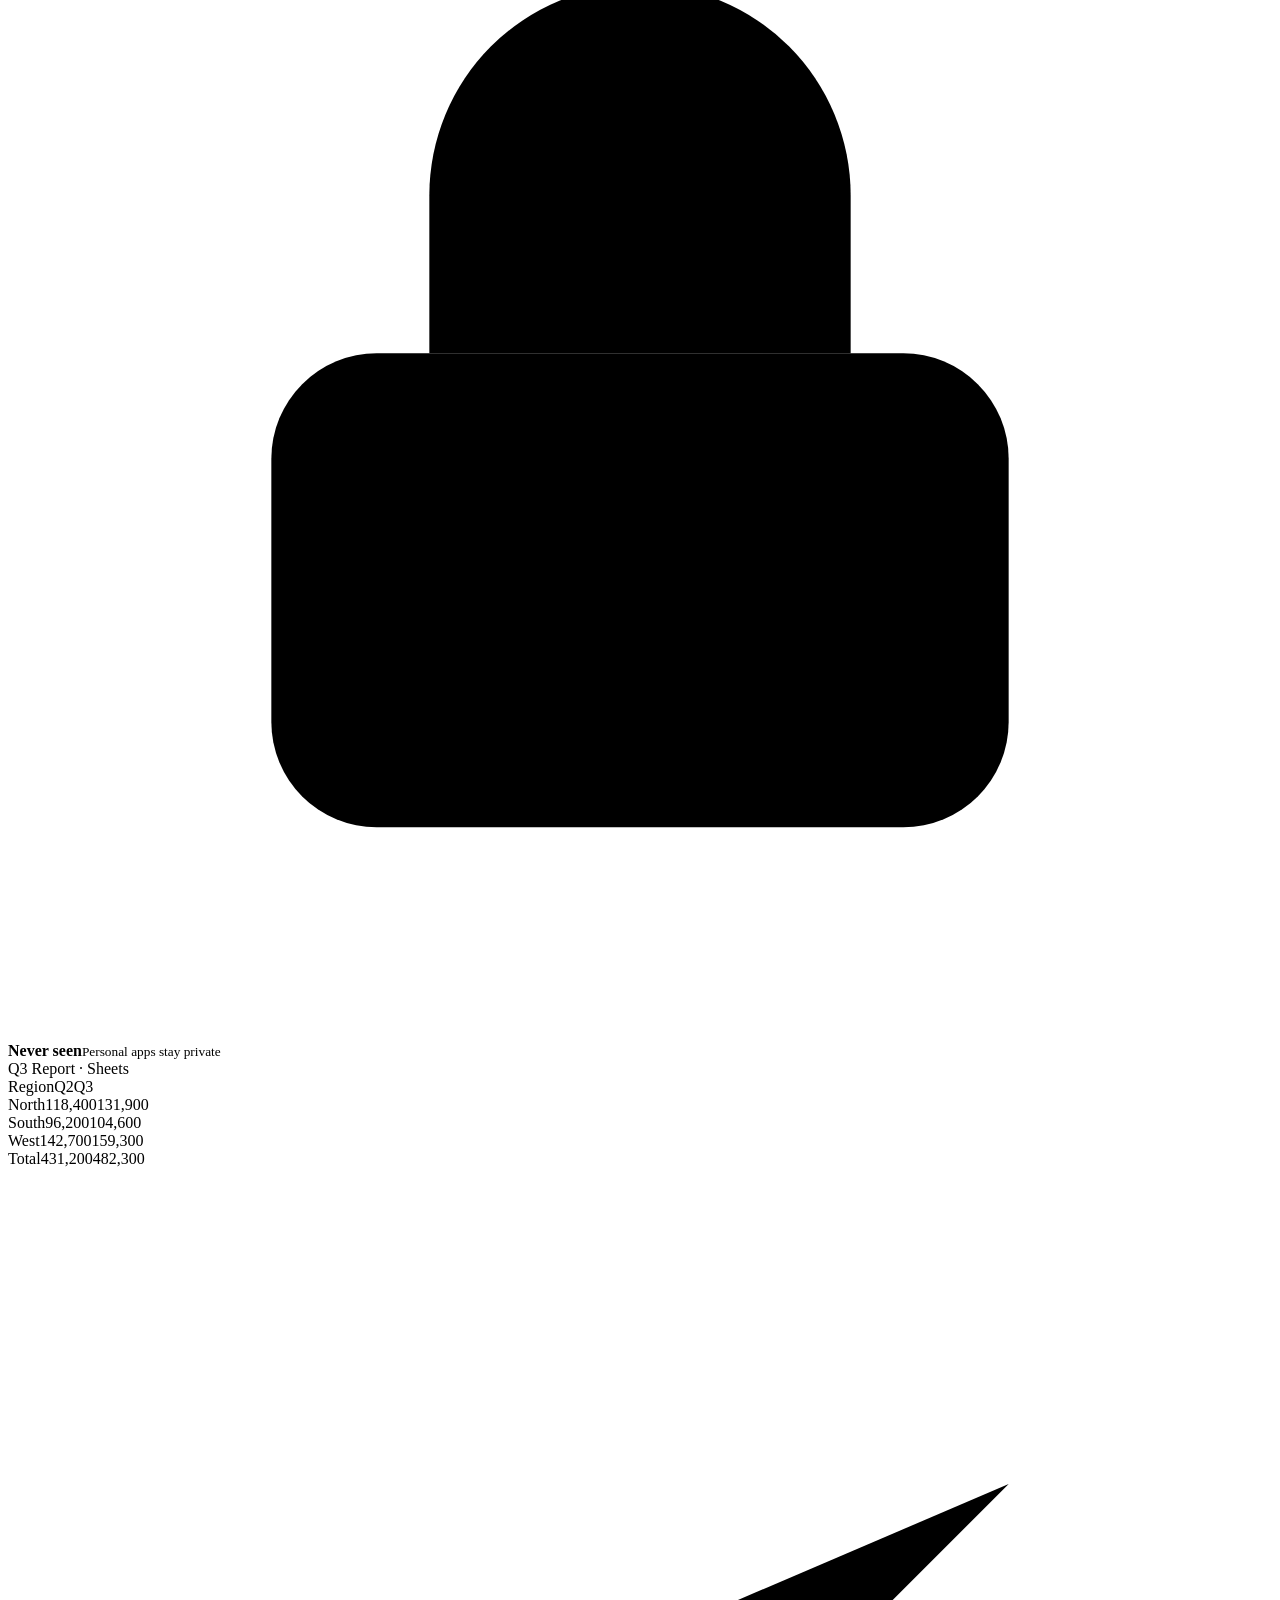
==== commit 8b66b1a5: "Remove dark mode and the nav theme toggle; site is light only Co-Authored-By: Claude Opus 5.5 (1M co" ====
--- a/public/index.html
+++ b/public/index.html
@@ -8,11 +8,10 @@
 <meta property="og:title" content="AFK: the teammate who knows what you're working on">
 <meta property="og:description" content="AFK gives everyone on your team a Kip, a teammate that knows what they are working on and answers for them while they are away.">
 <meta property="og:image" content="https://tryafk.com/img/cta-banner.jpg">
-<script>try{var t=localStorage.getItem('theme')}catch(e){}document.documentElement.dataset.theme=t||(matchMedia('(prefers-color-scheme: dark)').matches?'dark':'light')</script>
 <link rel="icon" href="/img/capy-icon.png">
 <link rel="preload" href="/kit/fonts/D-DIN.woff2" as="font" type="font/woff2" crossorigin>
 <link rel="preload" href="/kit/fonts/Geist-Variable.woff2" as="font" type="font/woff2" crossorigin>
-<link rel="stylesheet" href="/assets/site.css?v=56b5b0dd4e">
+<link rel="stylesheet" href="/assets/site.css?v=a560ac425e">
 </head>
 <body class="page-index">
 
@@ -25,10 +24,7 @@
     <li><a href="/privacy/" data-nav="privacy">Privacy</a></li>
     <li><a href="/pricing/" data-nav="pricing">Pricing</a></li>
   </ul>
-  <div class="nav-r">
-    <button class="theme" id="theme" type="button" aria-label="Switch to dark mode"><svg class="moon" viewBox="0 0 24 24"><path d="M20 14.5A8 8 0 0 1 9.5 4 8 8 0 1 0 20 14.5z"/></svg><svg class="sun" viewBox="0 0 24 24"><circle cx="12" cy="12" r="4"/><path d="M12 2v2M12 20v2M4.9 4.9l1.4 1.4M17.7 17.7l1.4 1.4M2 12h2M20 12h2M4.9 19.1l1.4-1.4M17.7 6.3l1.4-1.4"/></svg></button>
-    <a class="btn" href="https://storage.googleapis.com/afk-desktop-releases/stable/Kip-latest-arm64.dmg">Try AFK</a>
-  </div>
+  <a class="btn" href="https://storage.googleapis.com/afk-desktop-releases/stable/Kip-latest-arm64.dmg">Try AFK</a>
 </div></nav>
 
 <header class="hero" id="top">
@@ -514,6 +510,6 @@
   <div class="land"><span>AFK</span></div>
 </footer>
 
-<script src="/assets/site.js?v=063929dce4"></script>
+<script src="/assets/site.js?v=772e75efd7"></script>
 </body>
 </html>
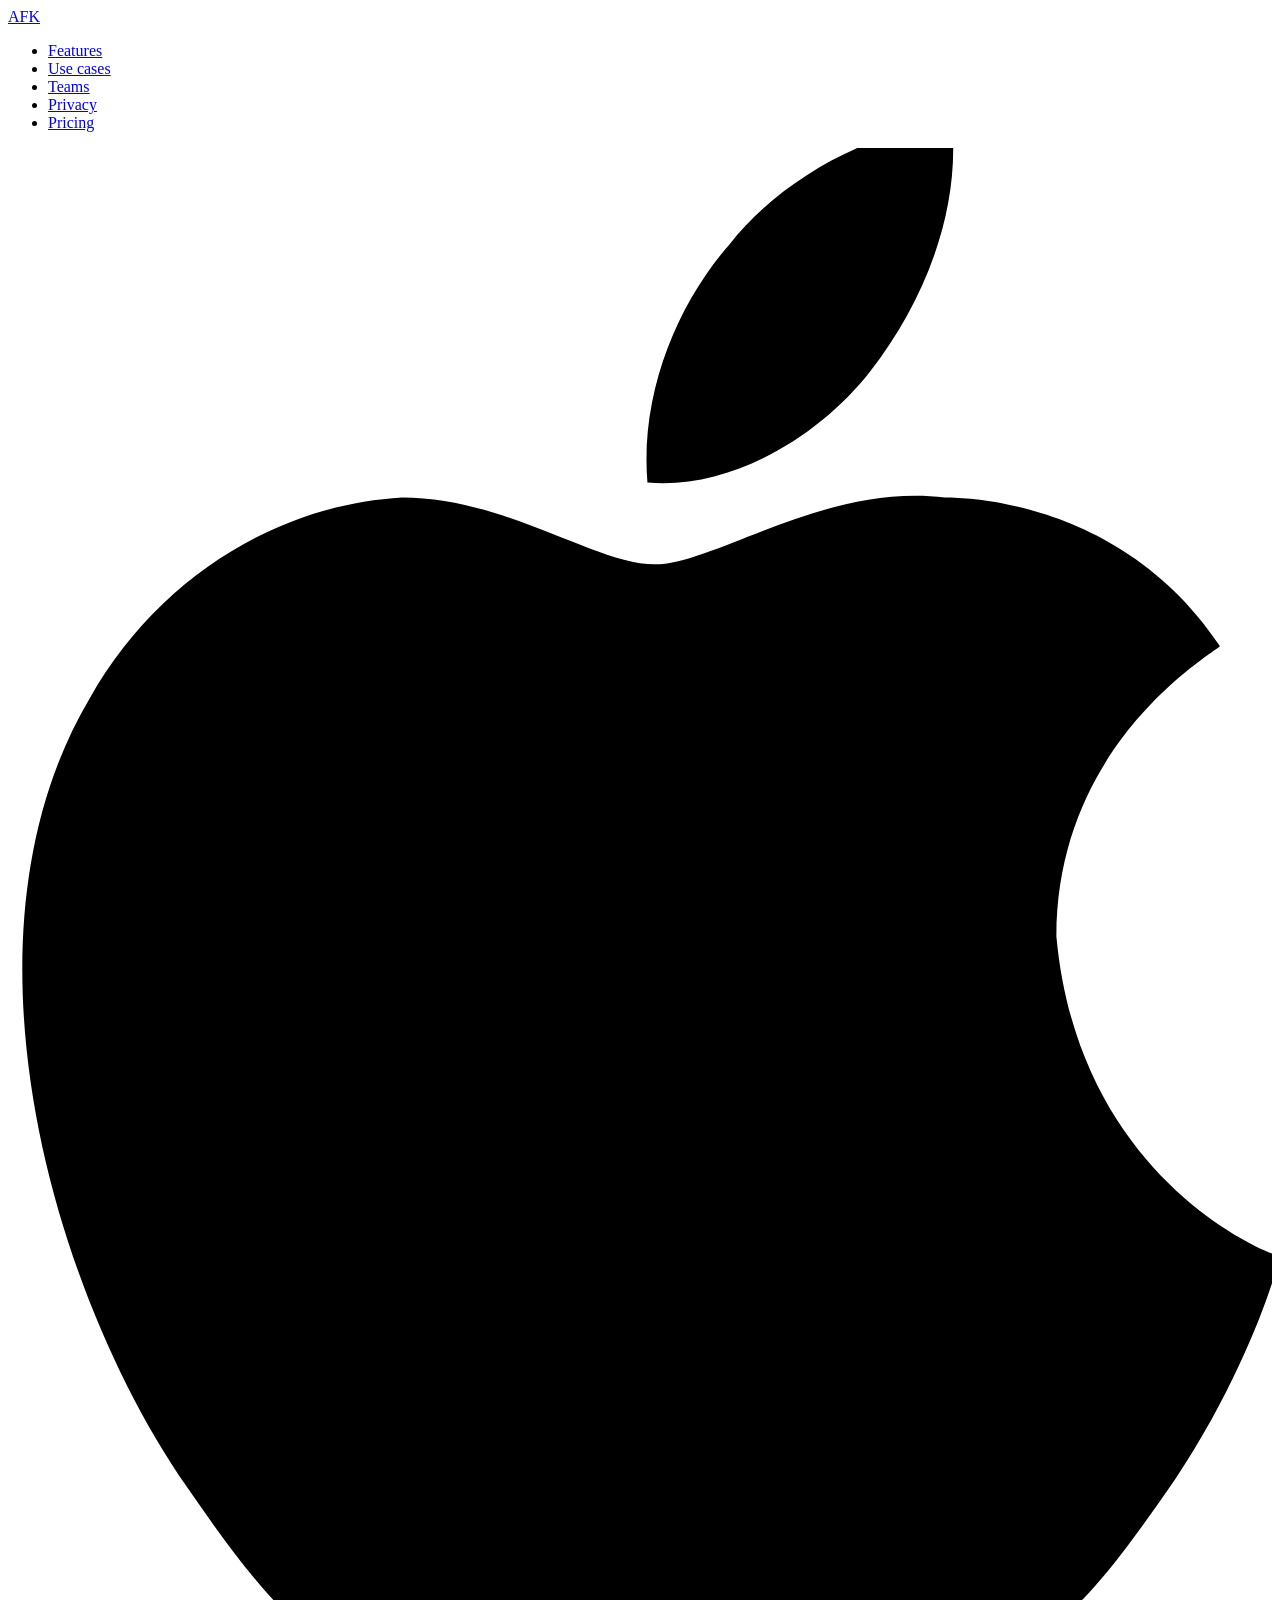
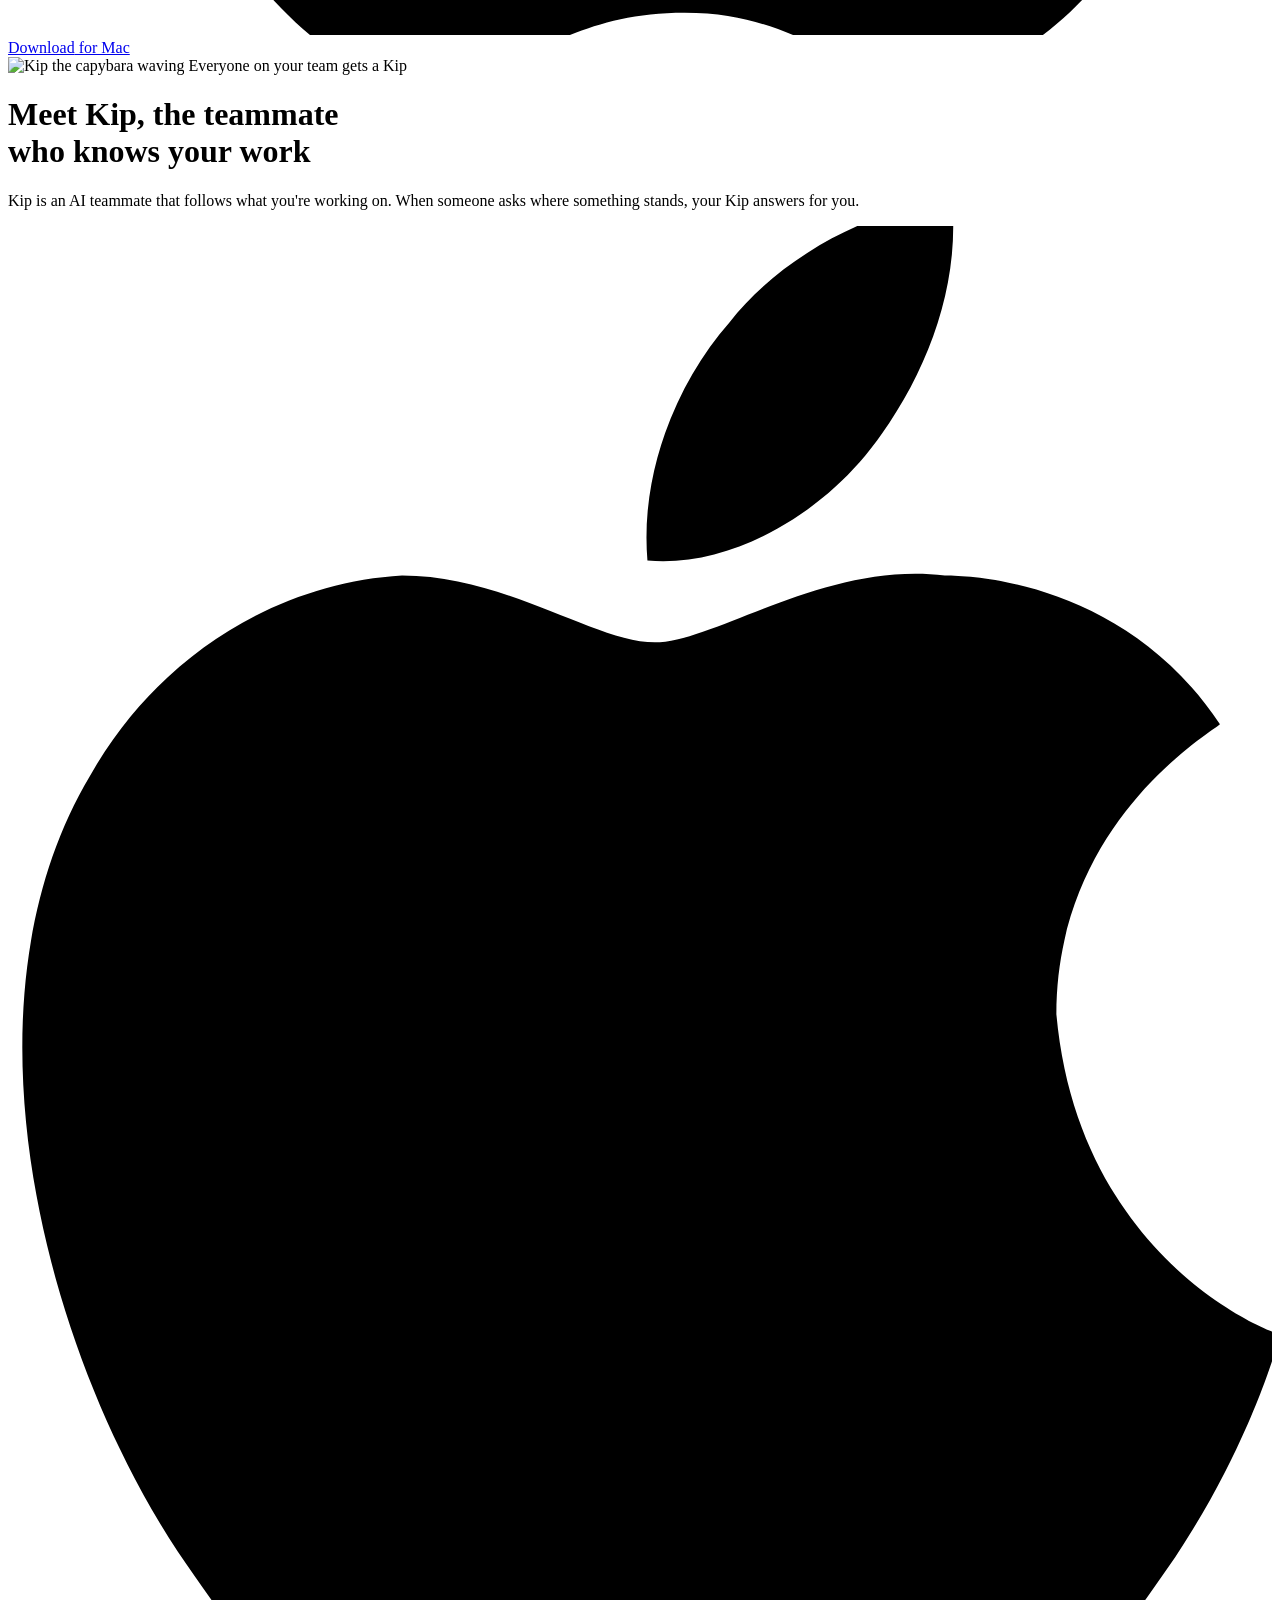
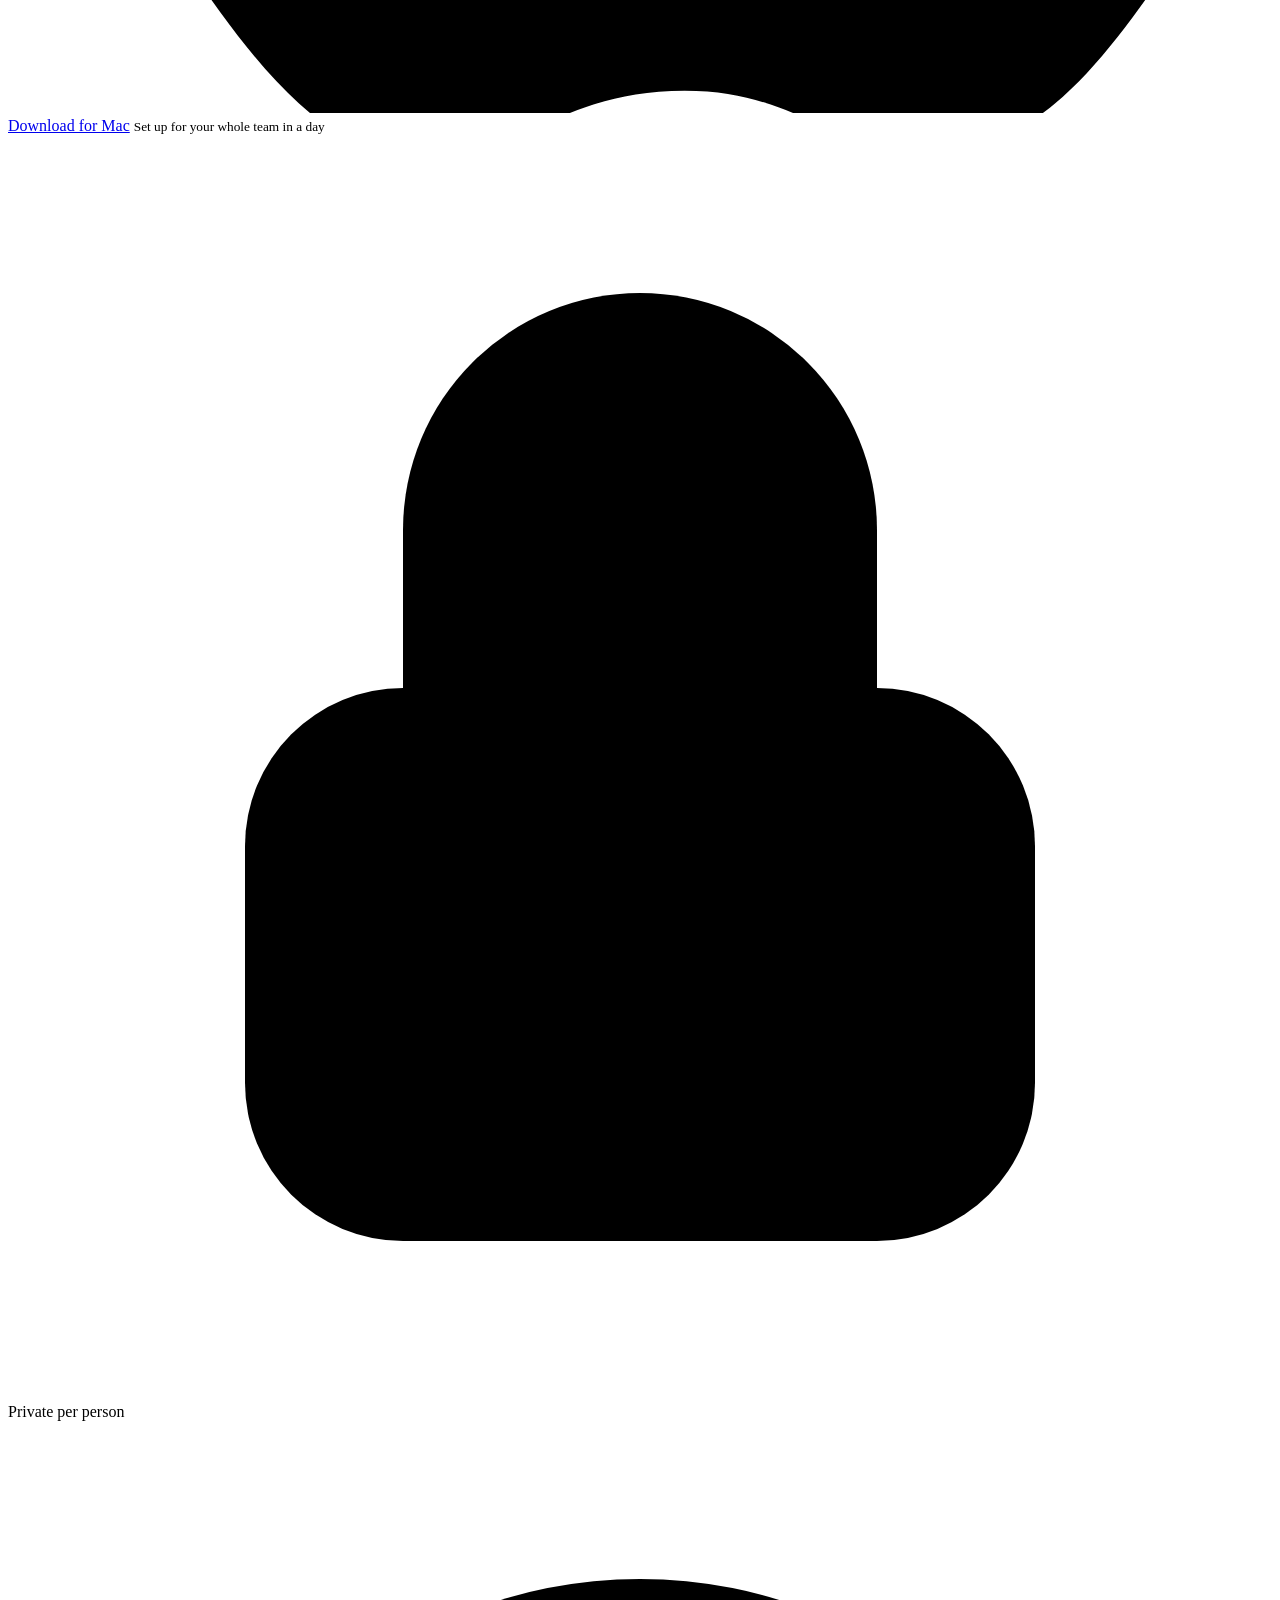
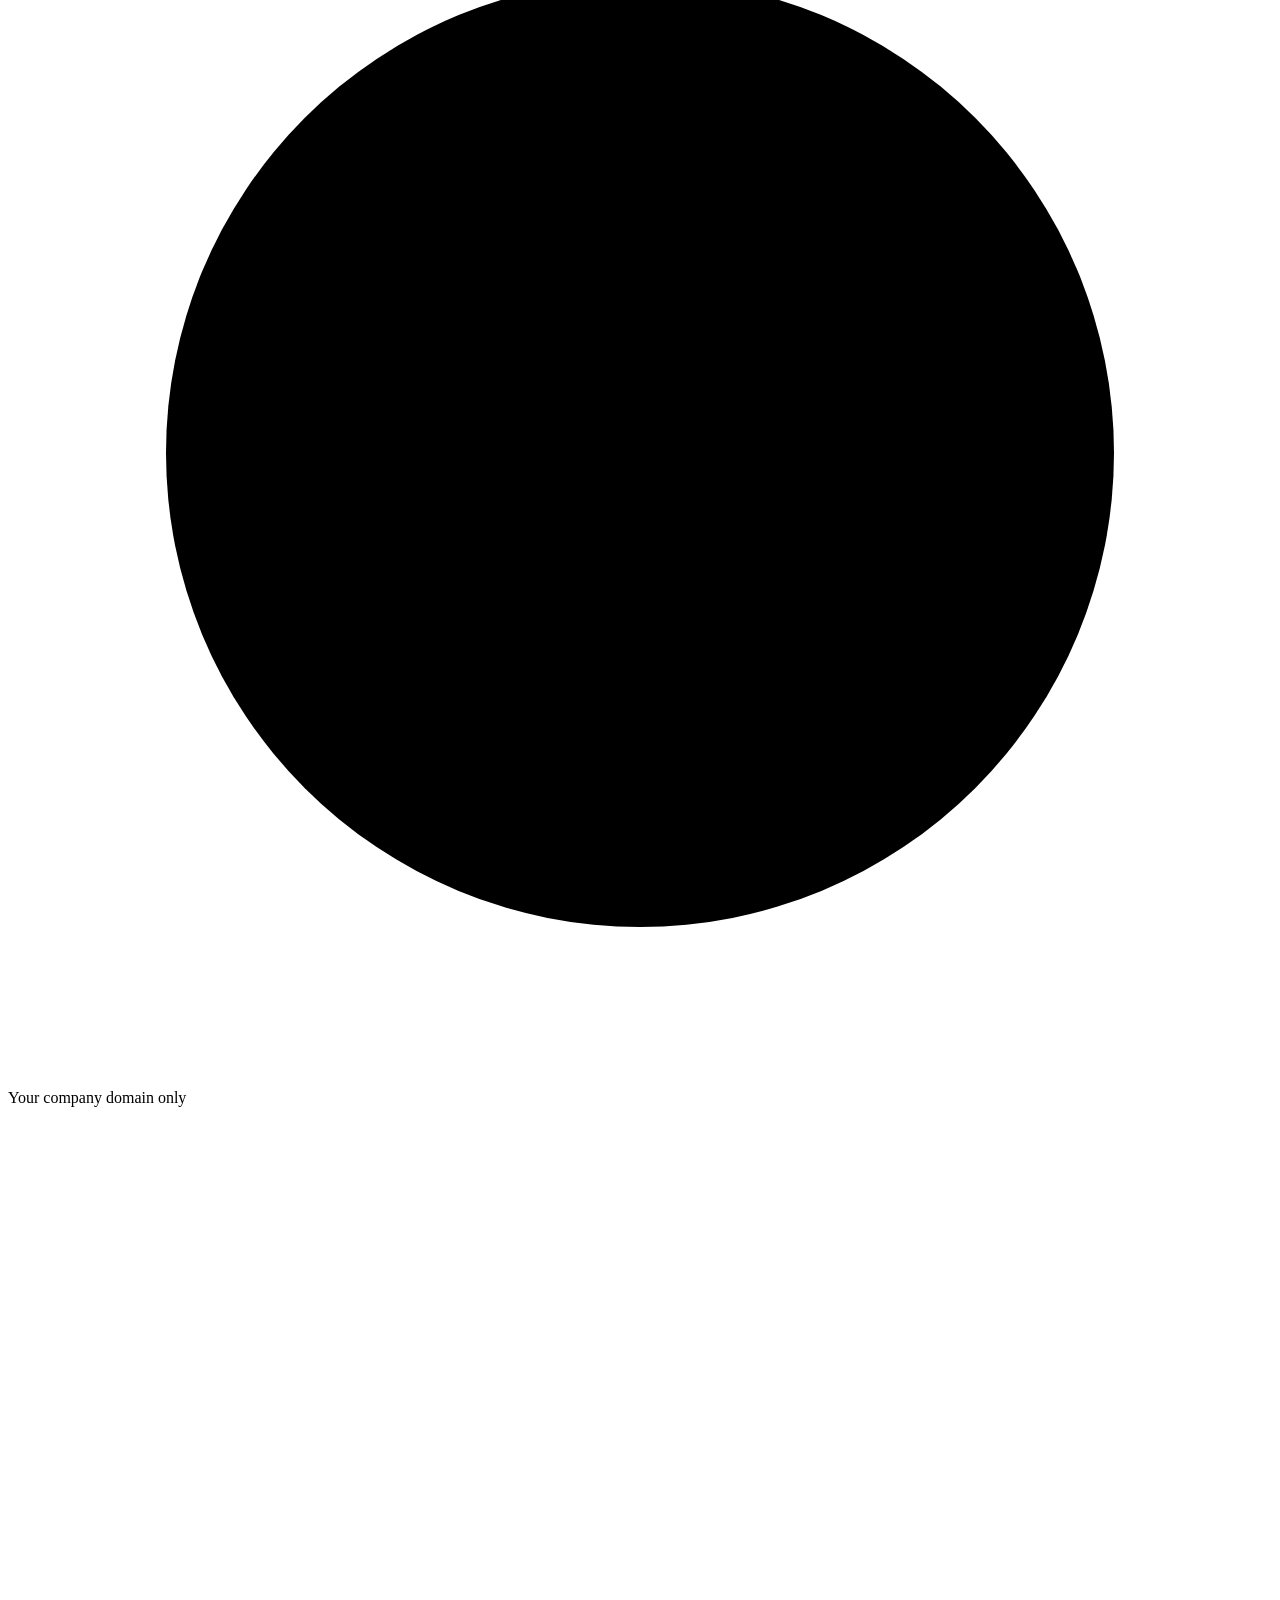
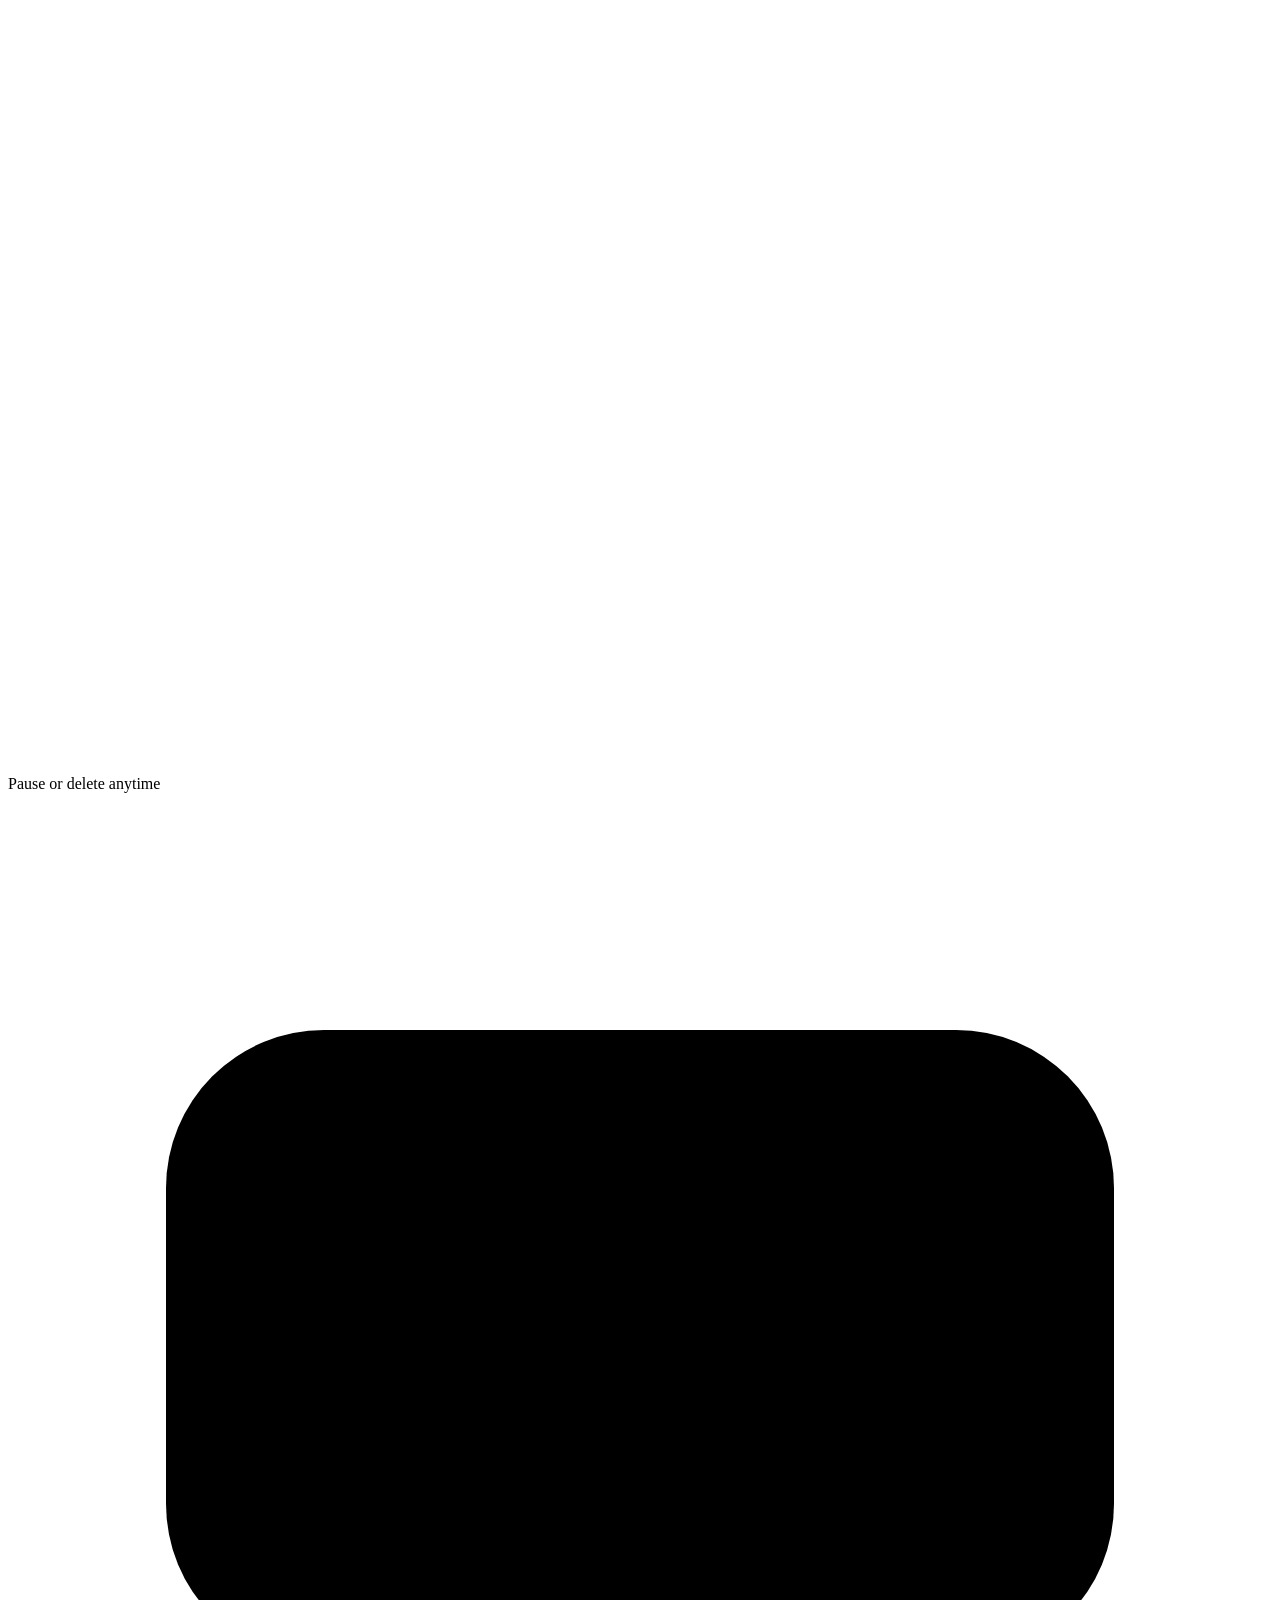
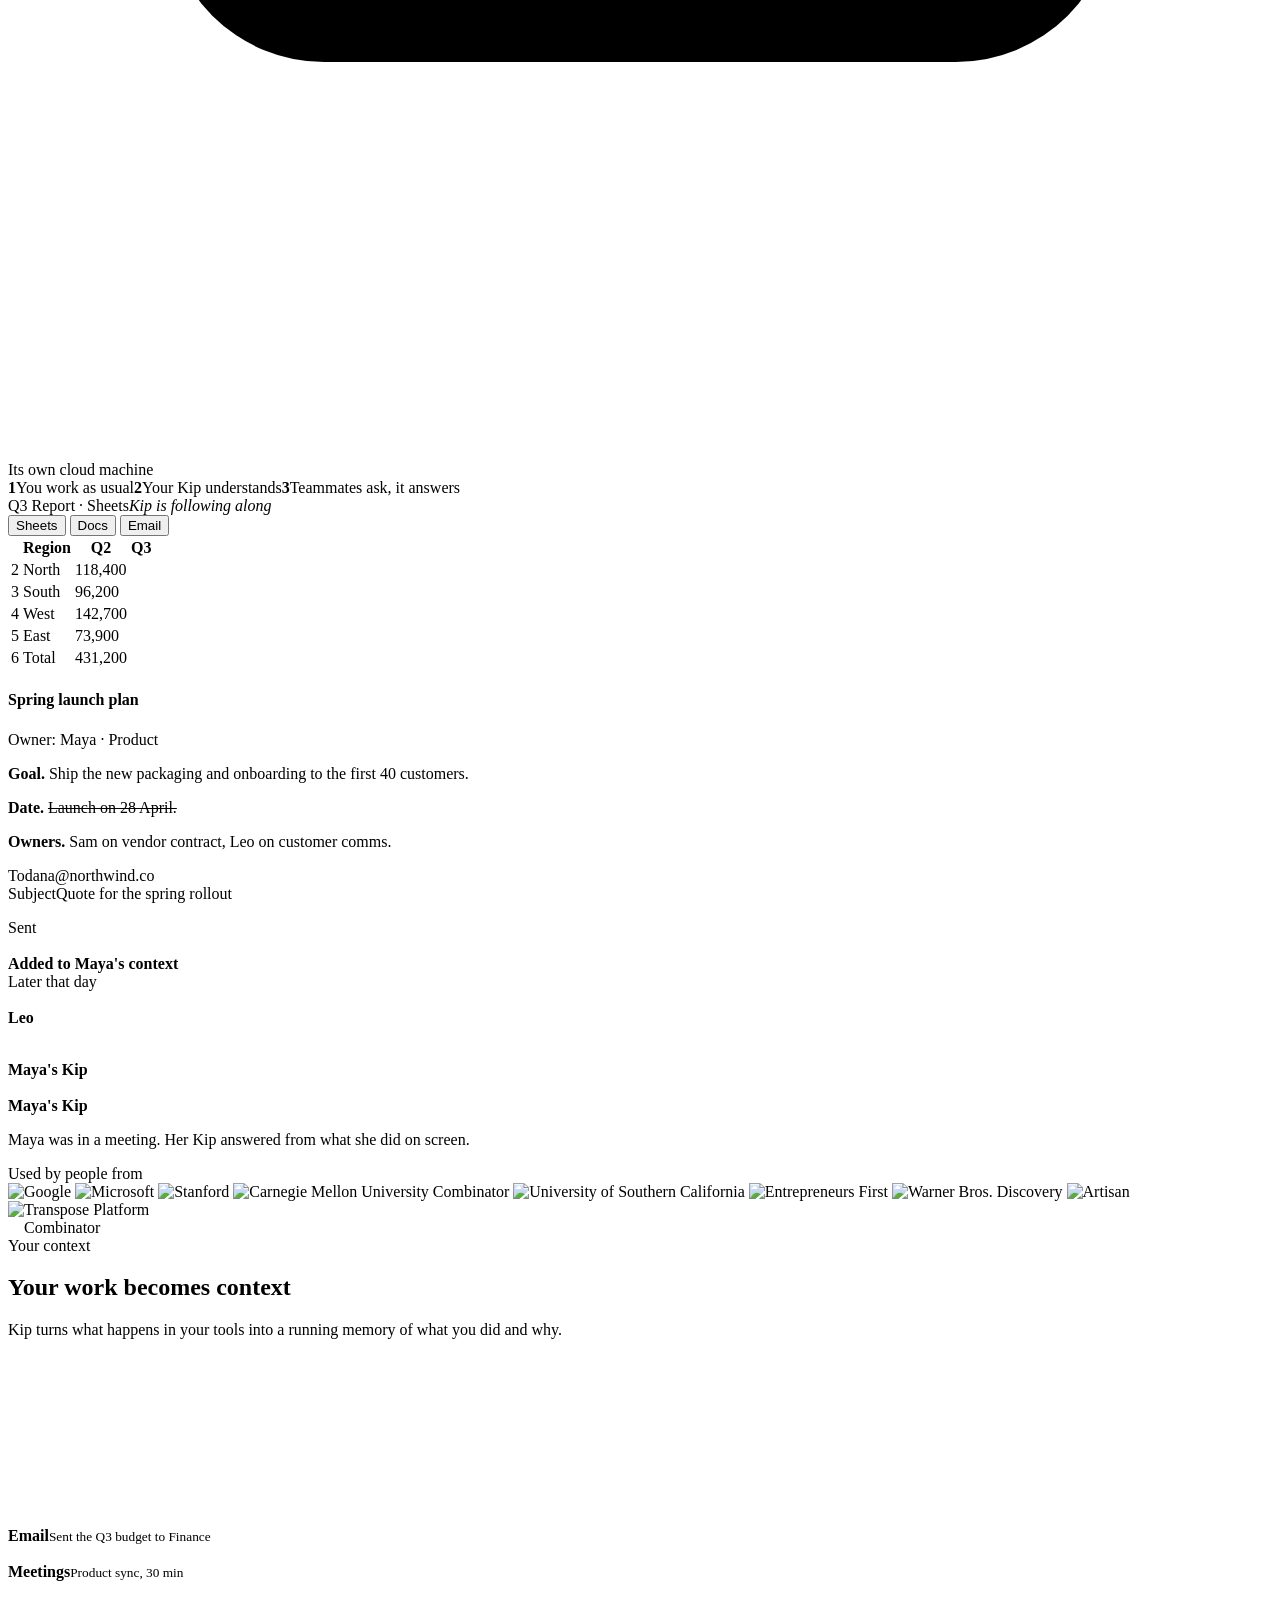
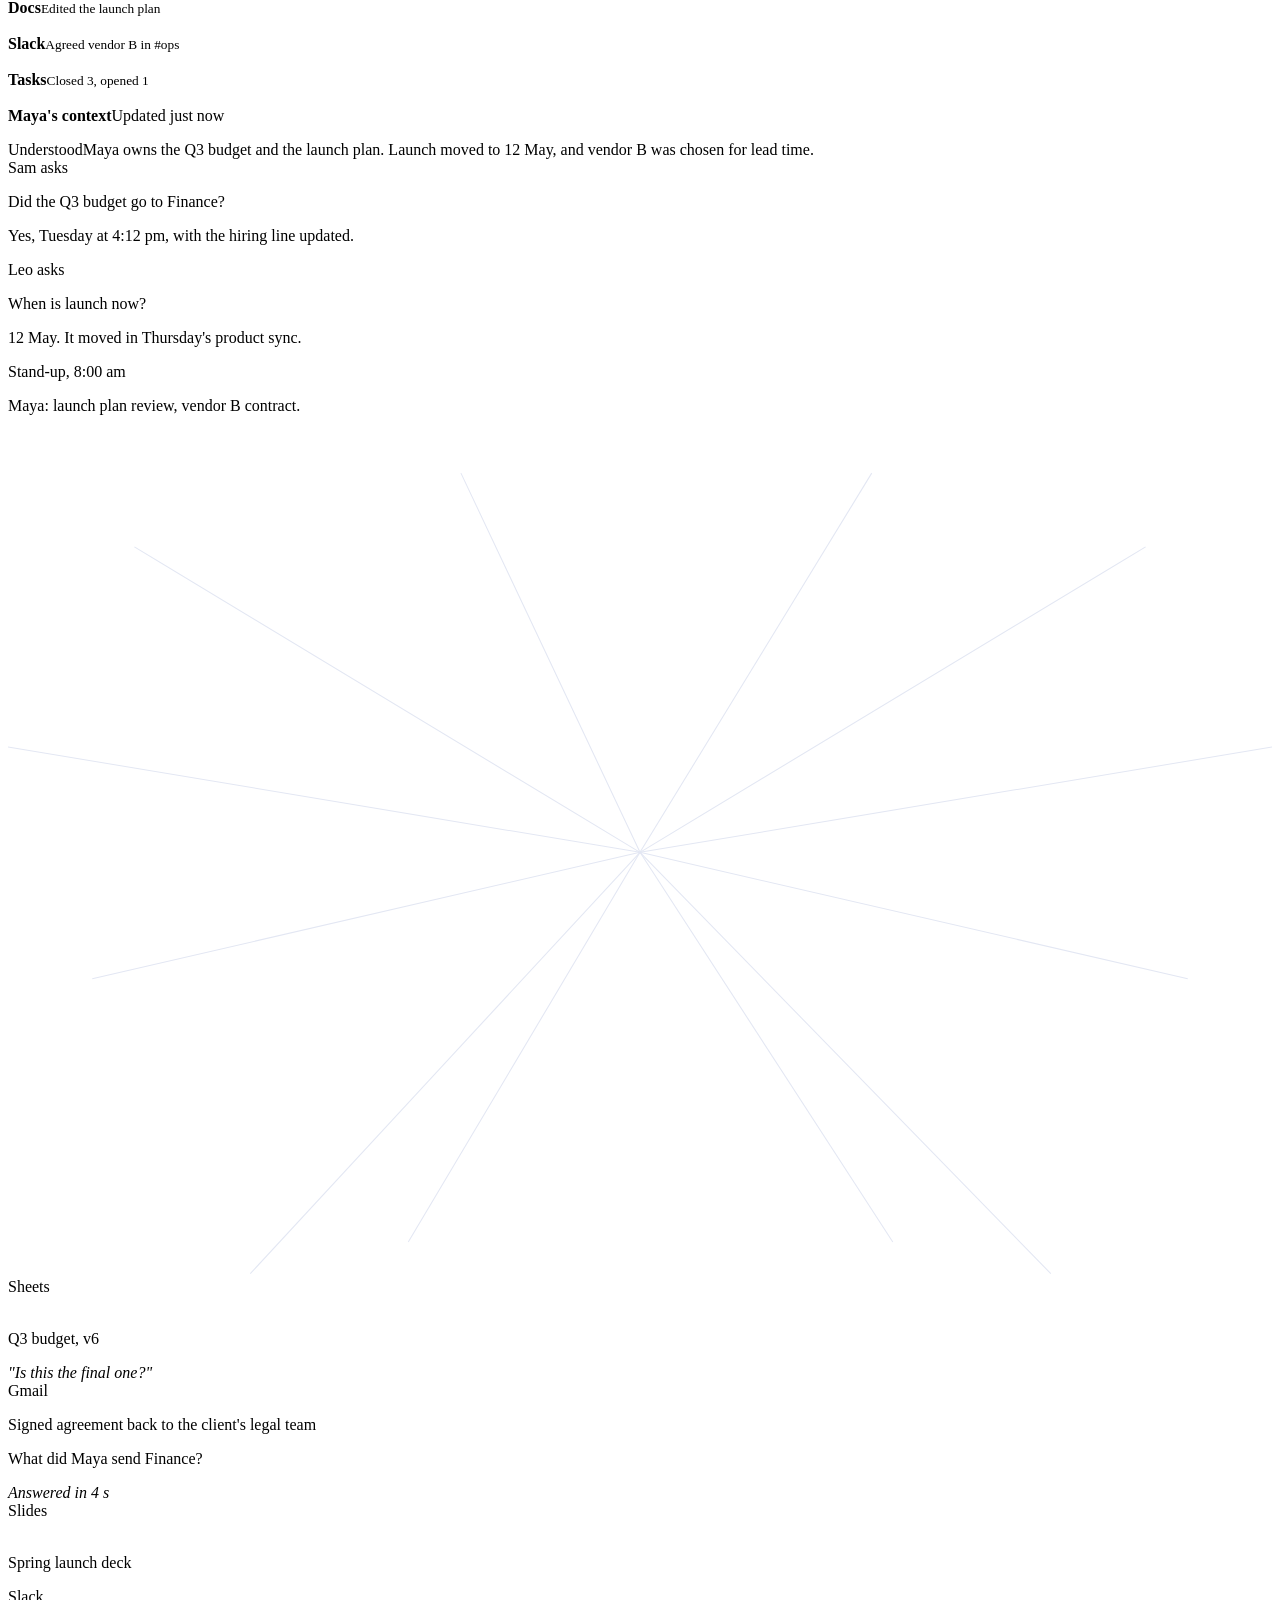
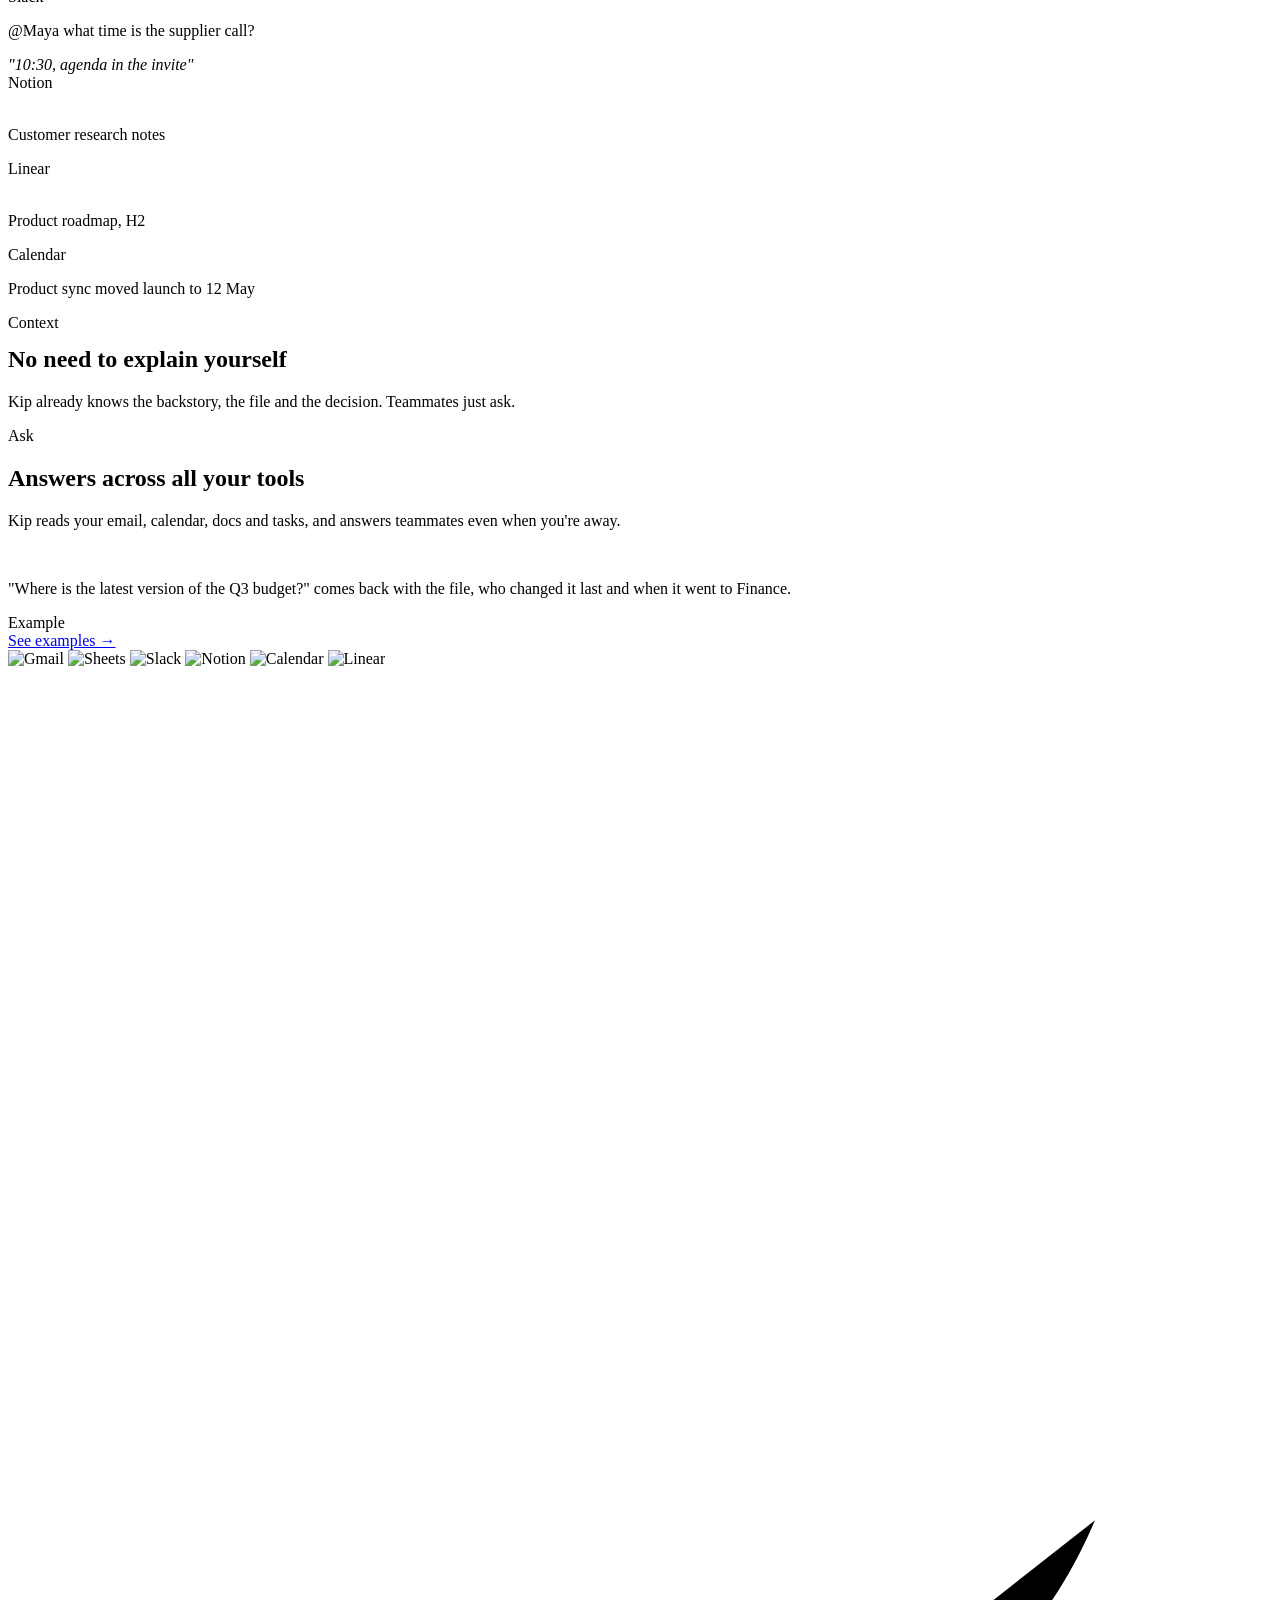
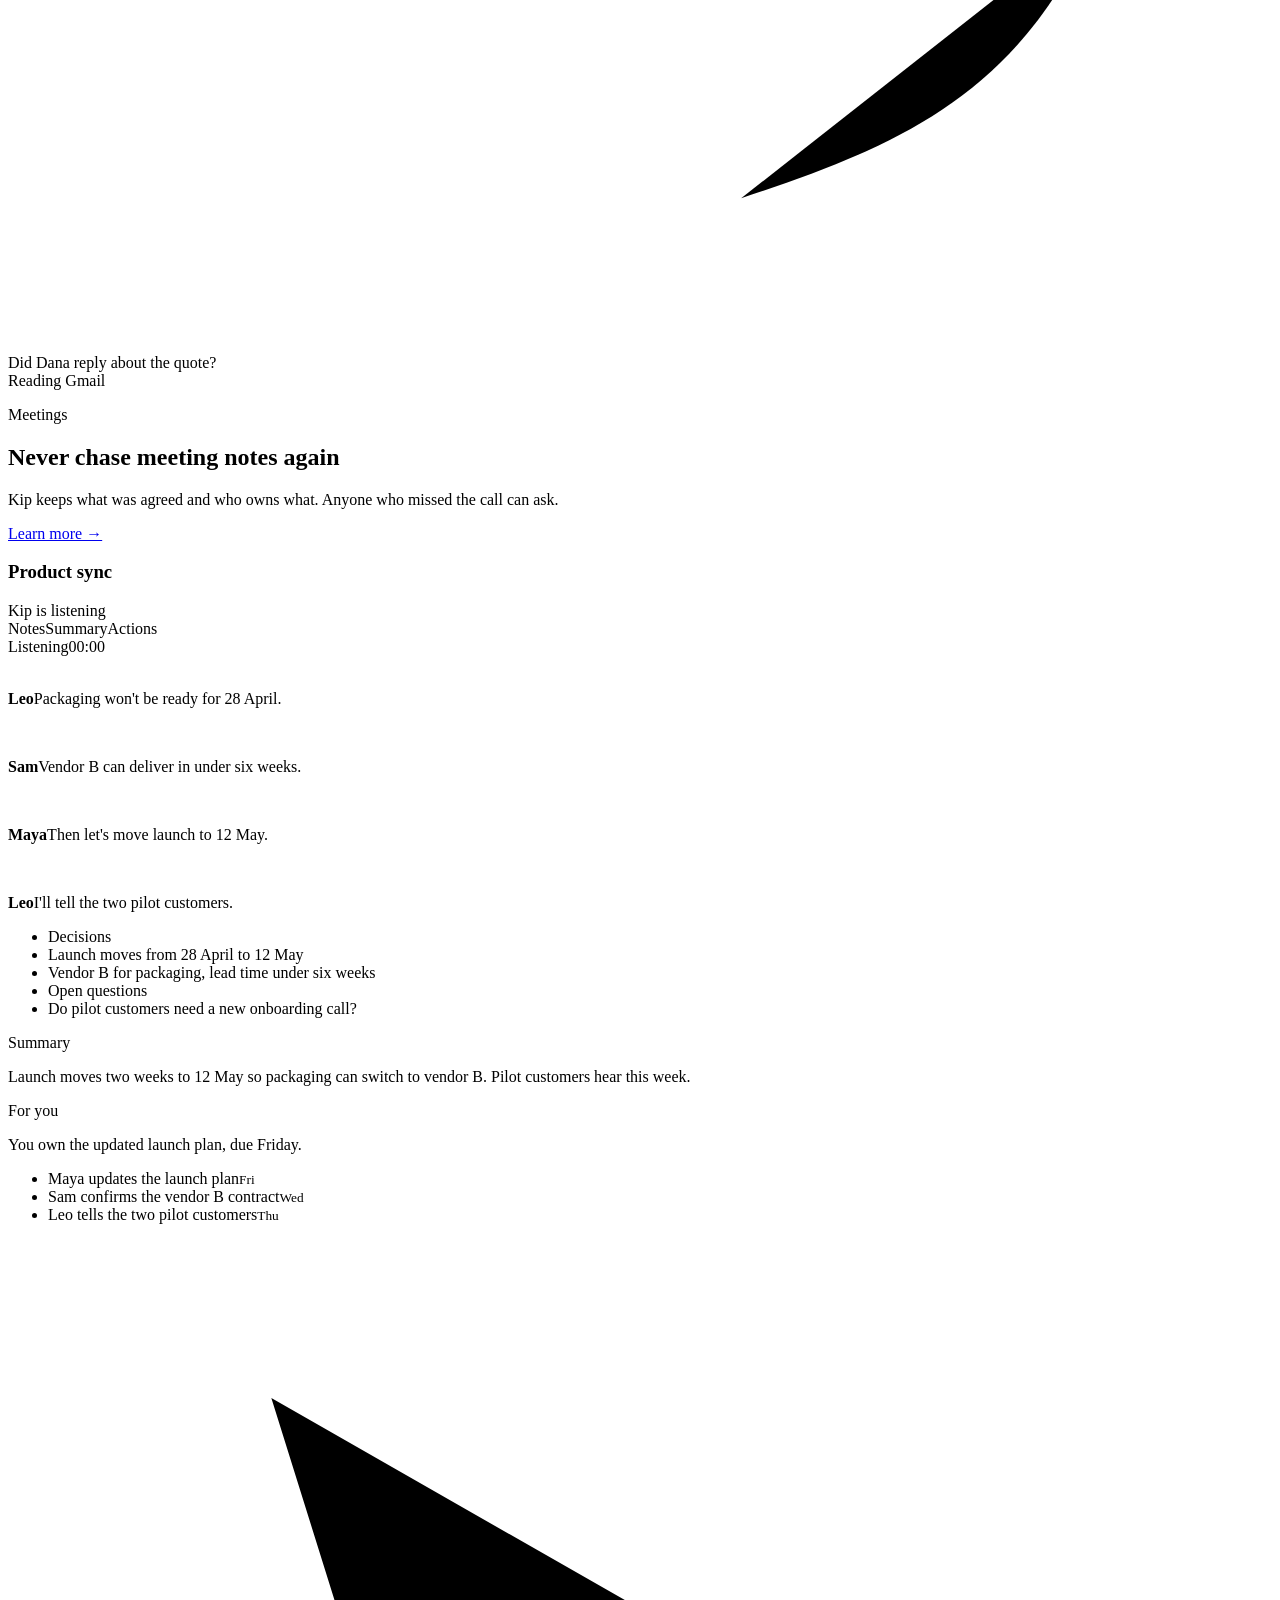
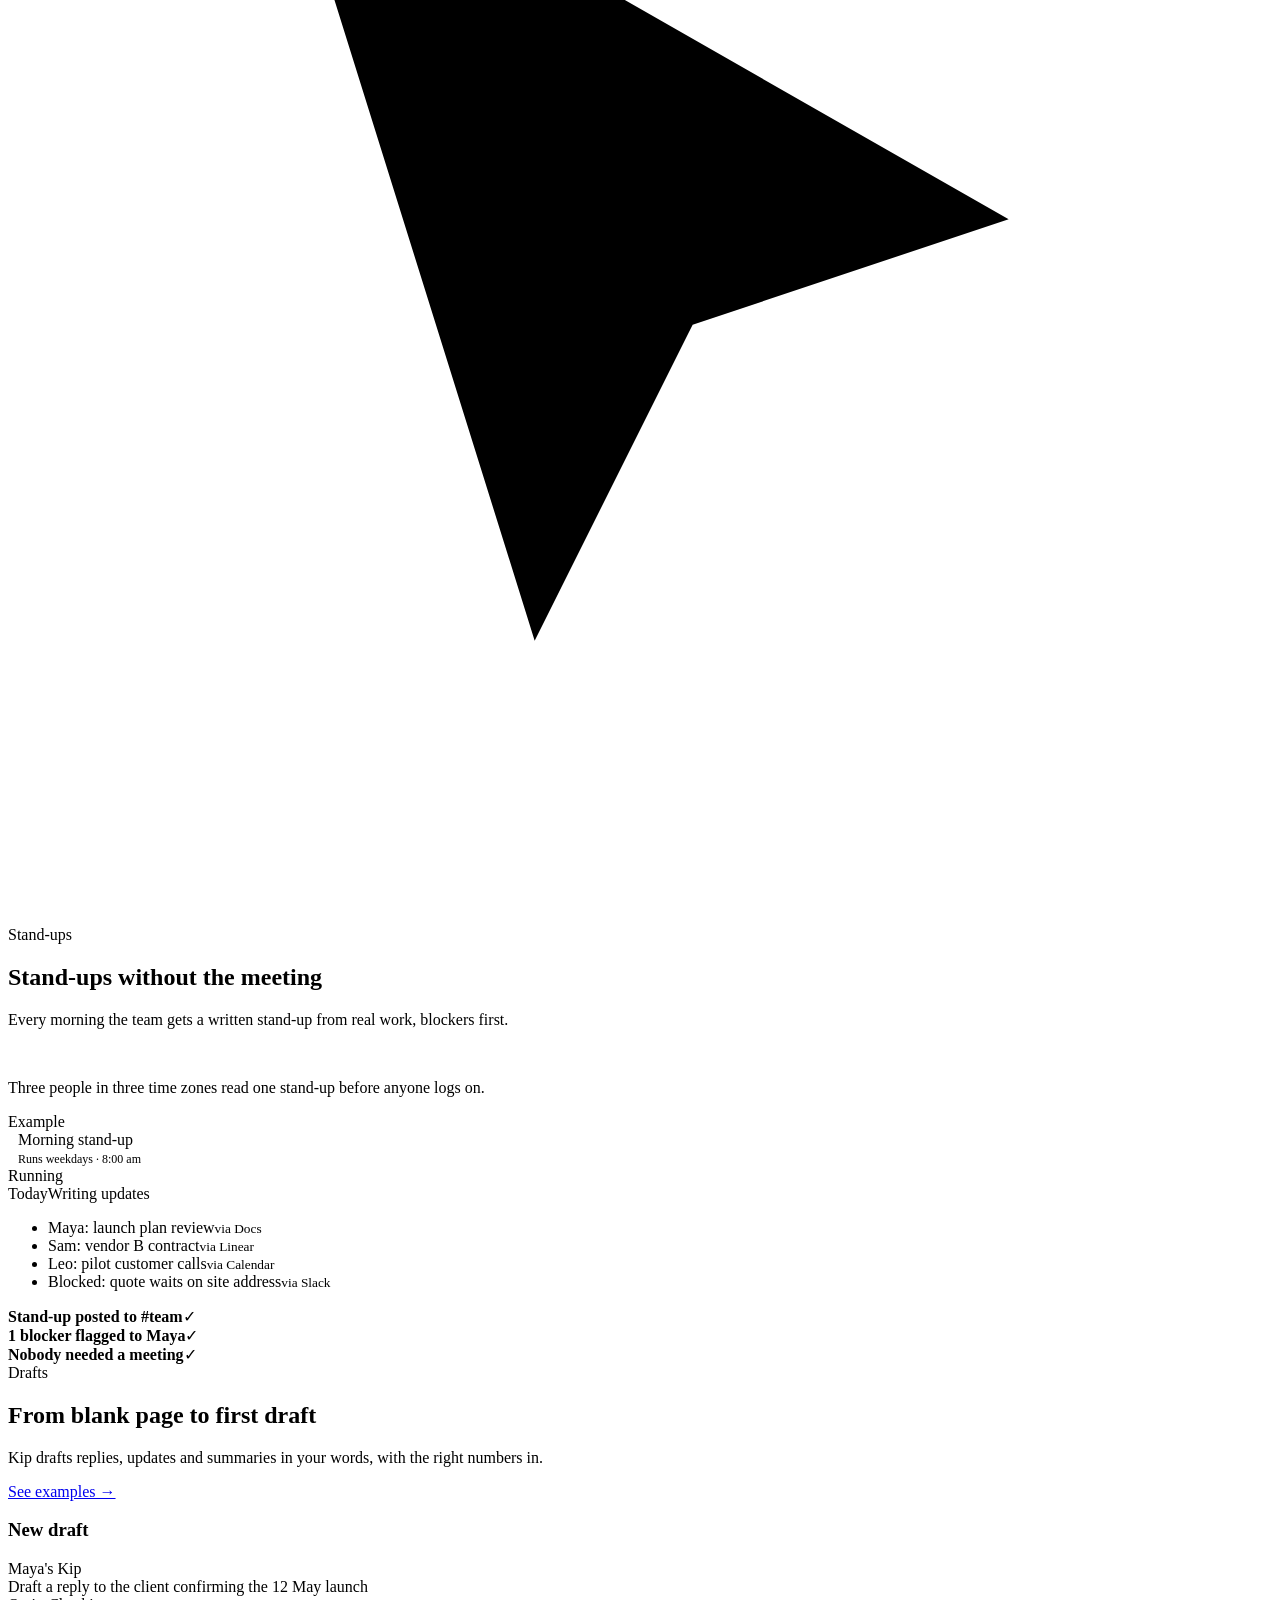
==== commit fbaa5df6: "Download buttons read Download for Mac with an Apple mark; nav shortens to Download on small screens" ====
--- a/public/index.html
+++ b/public/index.html
@@ -11,7 +11,7 @@
 <link rel="icon" href="/img/capy-icon.png">
 <link rel="preload" href="/kit/fonts/D-DIN.woff2" as="font" type="font/woff2" crossorigin>
 <link rel="preload" href="/kit/fonts/Geist-Variable.woff2" as="font" type="font/woff2" crossorigin>
-<link rel="stylesheet" href="/assets/site.css?v=a560ac425e">
+<link rel="stylesheet" href="/assets/site.css?v=6ee5d701e3">
 </head>
 <body class="page-index">
 
@@ -24,7 +24,7 @@
     <li><a href="/privacy/" data-nav="privacy">Privacy</a></li>
     <li><a href="/pricing/" data-nav="pricing">Pricing</a></li>
   </ul>
-  <a class="btn" href="https://storage.googleapis.com/afk-desktop-releases/stable/Kip-latest-arm64.dmg">Try AFK</a>
+  <a class="btn" href="https://storage.googleapis.com/afk-desktop-releases/stable/Kip-latest-arm64.dmg"><svg class="apple" viewBox="0 0 17 20" aria-hidden="true"><path d="M14.1 10.6c0-2.6 2.1-3.8 2.2-3.9-1.2-1.8-3.1-2-3.7-2-1.6-.2-3.1.9-3.9.9-.8 0-2-.9-3.4-.9C3.6 4.8 2 5.8 1.1 7.4c-1.9 3.2-.5 8 1.3 10.6.9 1.3 1.9 2.7 3.3 2.6 1.3-.1 1.8-.9 3.4-.9s2 .9 3.4.8c1.4 0 2.3-1.3 3.2-2.6 1-1.5 1.4-2.9 1.4-3-.1 0-2.7-1-3-4.3zM11.6 3c.7-.9 1.2-2.1 1.1-3.3-1 0-2.3.7-3 1.6-.7.8-1.2 2-1.1 3.2 1.1.1 2.3-.6 3-1.5z"/></svg>Download<span class="ns"> for Mac</span></a>
 </div></nav>
 
 <header class="hero" id="top">
@@ -33,7 +33,7 @@
     <span class="meet">Everyone on your team gets a Kip</span>
     <h1>Meet Kip, the teammate<br>who knows your work</h1>
     <p class="lead">Kip is an AI teammate that follows what you're working on. When someone asks where something stands, your Kip answers for you.</p>
-    <a class="btn" href="https://storage.googleapis.com/afk-desktop-releases/stable/Kip-latest-arm64.dmg"><img src="/img/capy-1.png" alt="">Try AFK</a>
+    <a class="btn" href="https://storage.googleapis.com/afk-desktop-releases/stable/Kip-latest-arm64.dmg"><img src="/img/capy-1.png" alt=""><svg class="apple" viewBox="0 0 17 20" aria-hidden="true"><path d="M14.1 10.6c0-2.6 2.1-3.8 2.2-3.9-1.2-1.8-3.1-2-3.7-2-1.6-.2-3.1.9-3.9.9-.8 0-2-.9-3.4-.9C3.6 4.8 2 5.8 1.1 7.4c-1.9 3.2-.5 8 1.3 10.6.9 1.3 1.9 2.7 3.3 2.6 1.3-.1 1.8-.9 3.4-.9s2 .9 3.4.8c1.4 0 2.3-1.3 3.2-2.6 1-1.5 1.4-2.9 1.4-3-.1 0-2.7-1-3-4.3zM11.6 3c.7-.9 1.2-2.1 1.1-3.3-1 0-2.3.7-3 1.6-.7.8-1.2 2-1.1 3.2 1.1.1 2.3-.6 3-1.5z"/></svg>Download for Mac</a>
     <small>Set up for your whole team in a day</small>
     <div class="chips">
       <span><svg viewBox="0 0 16 16"><rect x="3" y="7" width="10" height="7" rx="2"/><path d="M5 7V5a3 3 0 0 1 6 0v2"/></svg>Private per person</span>
@@ -486,7 +486,7 @@
       <span class="eyebrow">Get started</span>
       <h2 style="margin-top:14px">Meet your Kip</h2>
       <p class="lead">A calm teammate for everyone on your team, set up in a day.</p>
-      <a class="btn" href="https://storage.googleapis.com/afk-desktop-releases/stable/Kip-latest-arm64.dmg"><img src="/img/capy-1.png" alt="">Try AFK</a>
+      <a class="btn" href="https://storage.googleapis.com/afk-desktop-releases/stable/Kip-latest-arm64.dmg"><img src="/img/capy-1.png" alt=""><svg class="apple" viewBox="0 0 17 20" aria-hidden="true"><path d="M14.1 10.6c0-2.6 2.1-3.8 2.2-3.9-1.2-1.8-3.1-2-3.7-2-1.6-.2-3.1.9-3.9.9-.8 0-2-.9-3.4-.9C3.6 4.8 2 5.8 1.1 7.4c-1.9 3.2-.5 8 1.3 10.6.9 1.3 1.9 2.7 3.3 2.6 1.3-.1 1.8-.9 3.4-.9s2 .9 3.4.8c1.4 0 2.3-1.3 3.2-2.6 1-1.5 1.4-2.9 1.4-3-.1 0-2.7-1-3-4.3zM11.6 3c.7-.9 1.2-2.1 1.1-3.3-1 0-2.3.7-3 1.6-.7.8-1.2 2-1.1 3.2 1.1.1 2.3-.6 3-1.5z"/></svg>Download for Mac</a>
       <small>Starts at $20 per person a month</small>
     </div>
   </div>
